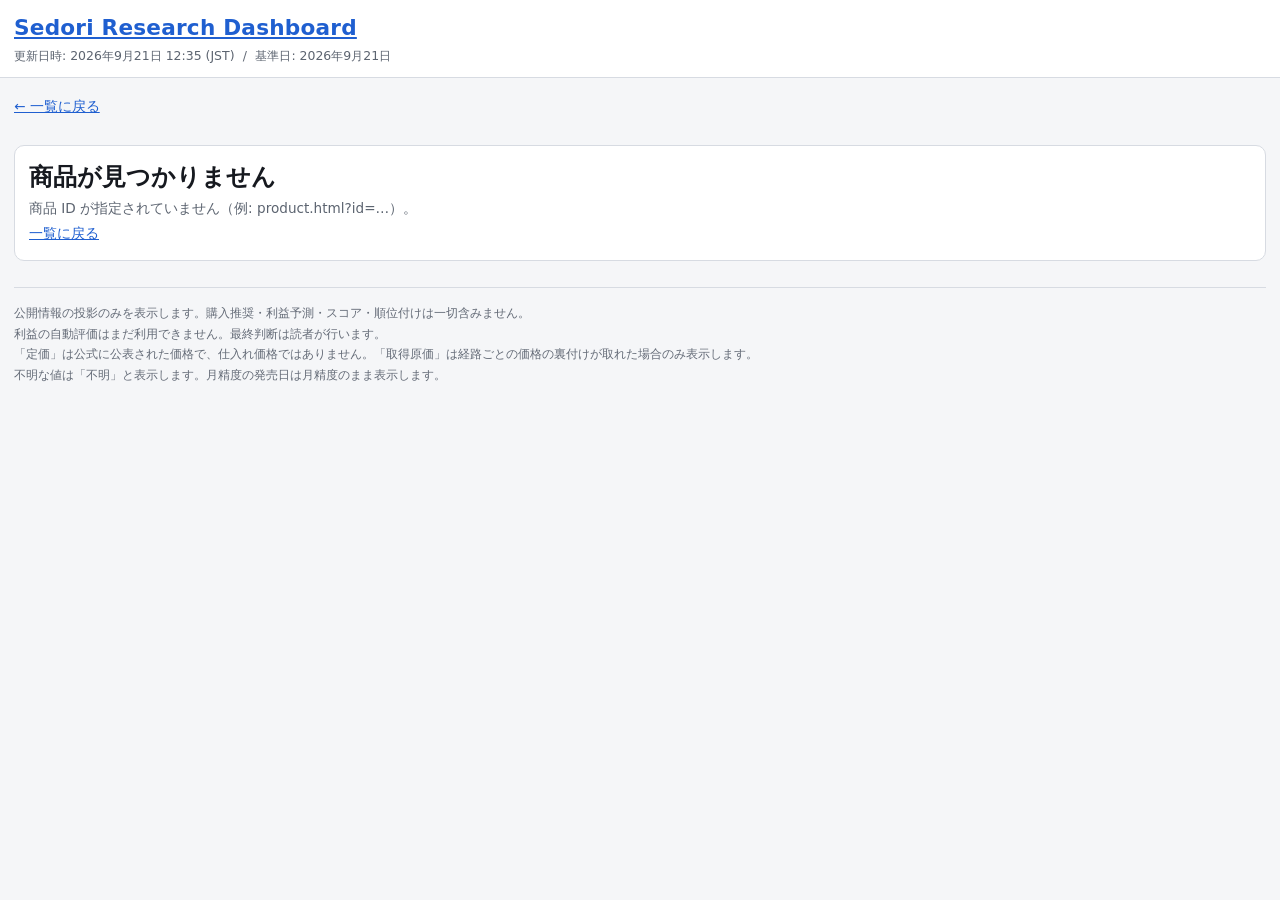
==== product.html @ 94730193 "dashboard: update published data (2026-09-21 12:37 JST)" ====
<!DOCTYPE html>
<html lang="ja">
<head>
<meta charset="utf-8">
<meta name="viewport" content="width=device-width, initial-scale=1">
<meta name="color-scheme" content="light dark">
<meta name="referrer" content="no-referrer">
<meta http-equiv="Content-Security-Policy" content="default-src 'none'; script-src 'self'; style-src 'self'; connect-src 'self'; img-src 'self'; base-uri 'none'; form-action 'none'">
<meta name="description" content="商品の受付状況・締切・発売日・確認状況・出典の詳細。購入推奨・利益予測は含みません。">
<title>商品詳細 | Sedori Research Dashboard</title>
<link rel="stylesheet" href="assets/style.css">
</head>
<body data-page="product">

<header class="site-header">
  <div class="wrap">
    <h1 class="site-title"><a href="index.html">Sedori Research Dashboard</a></h1>
    <p class="site-sub">
      <span>更新日時: <span id="generated-at">読み込み中…</span></span>
      <span class="sep" aria-hidden="true">/</span>
      <span>基準日: <span id="as-of">—</span></span>
    </p>
  </div>
</header>

<main class="wrap" id="main">
  <p><a class="back-link" href="index.html">← 一覧に戻る</a></p>

  <div class="panel panel--error" id="error-panel" hidden>
    <h2>データを読み込めませんでした</h2>
    <p id="error-detail"></p>
    <p><code>data/products.json</code> が生成されているか、ページが HTTP 経由で配信されているかを確認してください。</p>
  </div>

  <p class="loading" id="loading">データを読み込み中…</p>

  <div class="panel" id="notfound-panel" hidden>
    <h2>商品が見つかりません</h2>
    <p id="notfound-detail">指定された商品 ID はこのデータセットに存在しません。</p>
    <p><a href="index.html">一覧に戻る</a></p>
  </div>

  <article class="detail" id="detail" hidden></article>

  <footer class="site-footer">
    <p>公開情報の投影のみを表示します。購入推奨・利益予測・スコア・順位付けは一切含みません。</p>
    <p>利益の自動評価はまだ利用できません。最終判断は読者が行います。</p>
    <p>「定価」は公式に公表された価格で、仕入れ価格ではありません。「取得原価」は経路ごとの価格の裏付けが取れた場合のみ表示します。</p>
    <p>不明な値は「不明」と表示します。月精度の発売日は月精度のまま表示します。</p>
  </footer>
</main>

<script src="assets/app.js"></script>
</body>
</html>
---- assets/style.css ----
/* =========================================================================
   Sedori Research Dashboard — style.css
   Mobile-first. No external fonts, no CDN, no images.

   Two independent axes must never read as the same thing:
     * STATE   (受付中 / 締切間近 / 終了 …)  -> FILLED badges, semantic colour.
     * 確認状況 (確認済み / 一部確認 / 未検証) -> OUTLINE badges, no fill.
   Flags (新着 / 再販 / 注目候補) use their own hues and are never the state hue.

   Sections:
     1. Palette tokens / reset
     2. Layout shell + header + KPI
     3. Badges + chips + evidence ladder
     4. Toolbar (filters / sort / search)
     5. Product card (mobile card -> desktop dense row)
     6. Mark control
     7. Detail page
     8. States (empty / error / loading)
     9. Media queries + a11y prefs
   ========================================================================= */

/* ---------- 1. Palette tokens ---------- */
:root {
  --bg: #f5f6f8;
  --bg-elev: #ffffff;
  --bg-sunken: #eceef2;
  --fg: #16191f;
  --fg-muted: #5c6470;
  /* 4.97:1 on --bg, 5.37:1 on --bg-elev, 4.62:1 on --bg-sunken.
     This token carries the honesty text (「不明」/ disclaimers / notes), so it
     must clear 4.5:1 everywhere it is used — it used to be 3.1:1. */
  --fg-faint: #646b77;
  --border: #d7dbe2;
  --border-strong: #b9bfca;
  --focus: #1f5fd0;

  --open: #0d7a4a;
  --open-bg: #e3f5ec;
  --closing: #b14700;
  --closing-bg: #fdeede;
  --urgent: #b3261e;
  --urgent-bg: #fdeceb;
  --pending: #1b5db3;
  --pending-bg: #e8f0fc;
  --closed: #5c6470;
  --closed-bg: #e7e9ee;
  --neutral: #6b7280;

  /* 新着 flag — deliberately NOT the --pending blue it used to copy. */
  --flag: #6b3fa0;
  --flag-bg: #f1eaf9;
  /* 再販 flag */
  --restock: #0b6b7a;
  --restock-bg: #e2f4f7;

  --unverified: #8a5a00;
  --unverified-bg: #fdf6e3;
  --unverified-line: #c79212;

  --ladder-on: #5c6470;
  --ladder-off: #d7dbe2;

  --radius: 10px;
  --radius-sm: 6px;
  --shadow: 0 1px 2px rgba(16, 20, 28, .07), 0 1px 8px rgba(16, 20, 28, .05);
  --maxw: 1360px;
  --gap: 12px;
  --tap: 44px;        /* form controls */
  --tap-min: 40px;    /* dense in-card buttons */
}

@media (prefers-color-scheme: dark) {
  :root {
    --bg: #14161a;
    --bg-elev: #1d2027;
    --bg-sunken: #0f1114;
    --fg: #e9ecf1;
    --fg-muted: #a5adba;
    /* 5.5:1 on --bg, 4.95:1 on --bg-elev. */
    --fg-faint: #858ea0;
    --border: #333844;
    --border-strong: #4b5260;
    --focus: #7fb0ff;

    --open: #56d39a;
    --open-bg: #123527;
    --closing: #ffb26b;
    --closing-bg: #3a2512;
    --urgent: #ff8c82;
    --urgent-bg: #3d1a17;
    --pending: #8ab8ff;
    --pending-bg: #142642;
    --closed: #a5adba;
    --closed-bg: #262a33;

    --flag: #c9a8f0;
    --flag-bg: #2a1f3d;
    --restock: #6fd3e2;
    --restock-bg: #10323a;

    --unverified: #ecc25c;
    --unverified-bg: #2d2513;
    --unverified-line: #b6903a;

    --ladder-on: #a5adba;
    --ladder-off: #3a4049;

    --shadow: 0 1px 2px rgba(0, 0, 0, .5);
  }
}

*, *::before, *::after { box-sizing: border-box; }

html { -webkit-text-size-adjust: 100%; }

body {
  margin: 0;
  padding: 0 0 48px;
  background: var(--bg);
  color: var(--fg);
  font-family: system-ui, -apple-system, "Hiragino Kaku Gothic ProN",
    "Hiragino Sans", "Noto Sans JP", "Yu Gothic", Meiryo, sans-serif;
  font-size: 15px;
  line-height: 1.55;
  overflow-wrap: anywhere;
  word-break: normal;
}

h1, h2, h3 { line-height: 1.3; margin: 0; font-weight: 700; }

a { color: var(--focus); }

:focus-visible {
  outline: 3px solid var(--focus);
  outline-offset: 2px;
  border-radius: var(--radius-sm);
}

.visually-hidden {
  position: absolute;
  width: 1px; height: 1px;
  margin: -1px; padding: 0;
  overflow: hidden;
  clip: rect(0 0 0 0);
  white-space: nowrap;
  border: 0;
}

/* ---------- 2. Layout shell ---------- */
.wrap {
  width: 100%;
  max-width: var(--maxw);
  margin: 0 auto;
  padding: 0 10px;
}

.site-header {
  background: var(--bg-elev);
  border-bottom: 1px solid var(--border);
  padding: 14px 0 12px;
  margin-bottom: 14px;
}

.site-title { font-size: 1.15rem; letter-spacing: .01em; }

.site-sub {
  margin: 4px 0 0;
  color: var(--fg-muted);
  font-size: .78rem;
}

.site-sub .sep { padding: 0 .35em; color: var(--fg-faint); }

.kpi-row {
  display: grid;
  grid-template-columns: repeat(2, minmax(0, 1fr));
  gap: 8px;
  margin: 12px 0 0;
  padding: 0;
  list-style: none;
}

.kpi {
  display: flex;
  flex-direction: column;
  align-items: flex-start;
  gap: 2px;
  width: 100%;
  min-width: 0;
  min-height: var(--tap);
  padding: 8px 10px;
  background: var(--bg-sunken);
  border: 1px solid var(--border);
  border-radius: var(--radius);
  color: inherit;
  font: inherit;
  text-align: left;
  cursor: pointer;
}

.kpi:hover { border-color: var(--border-strong); }

.kpi[aria-pressed="true"] {
  border-color: var(--focus);
  box-shadow: inset 0 0 0 1px var(--focus);
}

.kpi-num {
  font-size: 1.4rem;
  font-weight: 700;
  font-variant-numeric: tabular-nums;
  line-height: 1.1;
}

.kpi-label { font-size: .72rem; color: var(--fg-muted); }

.kpi--open .kpi-num { color: var(--open); }
.kpi--closing .kpi-num { color: var(--urgent); }
.kpi--new .kpi-num { color: var(--flag); }

.kpi-note {
  margin: 8px 0 0;
  font-size: .72rem;
  line-height: 1.5;
  color: var(--fg-faint);
}

/* Sections */
.sec { margin: 0 0 22px; }
.sec[hidden] { display: none; }

.sec-head {
  display: flex;
  align-items: baseline;
  flex-wrap: wrap;
  gap: 6px 8px;
  margin: 0 0 8px;
  padding: 0 2px;
}

.sec-title { font-size: 1rem; }

/* Colour-emoji fallback so the section icons never drop to a CJK glyph box.
   These are OS fonts, not a web font — nothing is downloaded. */
.sec-emoji {
  font-family: "Segoe UI Emoji", "Apple Color Emoji", "Noto Color Emoji",
    "Segoe UI Symbol", sans-serif;
  margin-right: .35em;
  font-weight: 400;
}

.sec-count {
  font-size: .75rem;
  color: var(--fg-muted);
  font-variant-numeric: tabular-nums;
}

.sec-note {
  margin: 0 2px 8px;
  font-size: .74rem;
  line-height: 1.55;
  color: var(--fg-muted);
}

.sec-note strong { color: var(--fg); }

/* An empty mandated section is visible and states WHY it is empty. */
.sec-empty {
  margin: 0;
  padding: 12px 13px;
  font-size: .8rem;
  color: var(--fg-muted);
  background: var(--bg-elev);
  border: 1px dashed var(--border-strong);
  border-radius: var(--radius);
}

.sec-empty[hidden] { display: none; }

.grid {
  display: grid;
  grid-template-columns: minmax(0, 1fr);
  gap: var(--gap);
  margin: 0;
  padding: 0;
  list-style: none;
}

.note-line {
  margin: 10px 2px 0;
  font-size: .72rem;
  color: var(--fg-faint);
}

.active-sec {
  display: flex;
  flex-wrap: wrap;
  align-items: center;
  gap: 6px 10px;
  margin: 0 0 10px;
  padding: 8px 10px;
  background: var(--flag-bg);
  border: 1px solid var(--flag);
  border-radius: var(--radius-sm);
  font-size: .8rem;
}

.active-sec[hidden] { display: none; }
.active-sec-label { color: var(--fg-muted); font-size: .74rem; }
.active-sec-name { font-weight: 700; color: var(--flag); }

/* ---------- 3. Badges / chips / ladder ---------- */
.badge {
  display: inline-block;
  padding: 1px 7px;
  border-radius: 999px;
  border: 1px solid transparent;
  font-size: .72rem;
  font-weight: 700;
  white-space: nowrap;
  line-height: 1.5;
}

/* STATE — filled. */
.badge--open     { background: var(--open-bg);     color: var(--open);     border-color: var(--open); }
.badge--closing  { background: var(--closing-bg);  color: var(--closing);  border-color: var(--closing); }
.badge--urgent   { background: var(--urgent-bg);   color: var(--urgent);   border-color: var(--urgent); }
.badge--closed   { background: var(--closed-bg);   color: var(--closed);   border-color: var(--border-strong); }
.badge--pending  { background: var(--pending-bg);  color: var(--pending);  border-color: var(--pending); }
.badge--unknown  { background: transparent;        color: var(--fg-muted); border-color: var(--border-strong); border-style: dashed; }

/* 確認状況 — OUTLINE, never filled, so it cannot be read as a state colour.
   The leading mark is a second, non-colour cue. */
.badge--ev-verified,
.badge--ev-partial,
.badge--ev-none {
  background: transparent;
  border-width: 2px;
  border-radius: var(--radius-sm);
  font-weight: 700;
}

.badge--ev-verified { color: var(--open);       border-color: var(--open); }
.badge--ev-partial  { color: var(--closing);    border-color: var(--closing); }
.badge--ev-none     { color: var(--unverified); border-color: var(--unverified-line); border-style: dashed; }

.badge--ev-verified::before { content: "✓ "; }
.badge--ev-partial::before  { content: "◐ "; }
.badge--ev-none::before     { content: "? "; }

/* FLAGS — their own hues. */
.badge--flag {
  background: var(--flag-bg);
  color: var(--flag);
  border-color: var(--flag);
}

.badge--restock {
  background: var(--restock-bg);
  color: var(--restock);
  border-color: var(--restock);
}

/* 注目候補 — outline + ★, so it is neither a state nor an evidence badge.
   It is not a score and not a recommendation. */
.badge--attention {
  background: transparent;
  color: var(--flag);
  border: 2px solid var(--flag);
  border-radius: var(--radius-sm);
}

.badge--attention::before { content: "★ "; }

/* opportunity_signals — compact chips. Flat, uniform, never ranked or scored. */
.chips { display: flex; flex-wrap: wrap; gap: 4px; min-width: 0; }

.chip {
  display: inline-block;
  max-width: 100%;
  padding: 1px 6px;
  background: var(--bg-sunken);
  border: 1px solid var(--border-strong);
  border-radius: var(--radius-sm);
  color: var(--fg-muted);
  font-size: .7rem;
  line-height: 1.55;
  white-space: nowrap;
  overflow: hidden;
  text-overflow: ellipsis;
}

.chip--unknown { border-style: dashed; color: var(--fg-faint); background: transparent; }
.chip--more { border-style: dotted; color: var(--fg-faint); }

/* profit_evidence_status — a 5-step progress read-out. Deliberately monochrome:
   step 1 (未着手) means "not started", not "bad", so no step is ever red. */
.ladder-wrap { display: flex; align-items: center; gap: 6px; flex-wrap: wrap; min-width: 0; }

.ladder { display: inline-flex; gap: 3px; align-items: center; flex: 0 0 auto; }

.ladder-step {
  display: block;
  width: 12px;
  height: 6px;
  border-radius: 2px;
  background: var(--ladder-off);
}

.ladder-step.is-reached { background: var(--ladder-on); }

.ladder-label { font-size: .7rem; color: var(--fg-muted); }

/* ---------- 4. Toolbar ---------- */
.toolbar {
  background: var(--bg-elev);
  border: 1px solid var(--border);
  border-radius: var(--radius);
  padding: 10px;
  margin: 0 0 12px;
}

.tb-search { display: block; margin: 0 0 8px; }

.tb-grid {
  display: grid;
  grid-template-columns: minmax(0, 1fr);
  gap: 8px;
}

.field { display: flex; flex-direction: column; gap: 3px; min-width: 0; }

.field > .field-label {
  font-size: .7rem;
  font-weight: 700;
  color: var(--fg-muted);
}

input[type="search"], input[type="text"], select {
  width: 100%;
  min-width: 0;
  min-height: var(--tap);
  padding: 8px 9px;
  background: var(--bg);
  color: var(--fg);
  border: 1px solid var(--border-strong);
  border-radius: var(--radius-sm);
  font: inherit;
  font-size: .86rem;
}

select { cursor: pointer; }

.tb-toggles {
  display: flex;
  flex-wrap: wrap;
  gap: 6px 14px;
  margin: 10px 0 0;
  padding: 10px 0 0;
  border-top: 1px solid var(--border);
}

.chk {
  display: inline-flex;
  align-items: center;
  gap: 6px;
  min-height: var(--tap);
  font-size: .82rem;
  cursor: pointer;
}

.chk input { width: 1.25em; height: 1.25em; accent-color: var(--focus); cursor: pointer; }

.tb-foot {
  display: flex;
  flex-wrap: wrap;
  align-items: center;
  justify-content: space-between;
  gap: 8px;
  margin: 10px 0 0;
}

.result-count {
  font-size: .85rem;
  font-weight: 700;
  font-variant-numeric: tabular-nums;
}

.btn {
  min-height: var(--tap);
  padding: 7px 12px;
  background: var(--bg-sunken);
  color: var(--fg);
  border: 1px solid var(--border-strong);
  border-radius: var(--radius-sm);
  font: inherit;
  font-size: .82rem;
  cursor: pointer;
}

.btn:hover { border-color: var(--focus); }

.btn--more { min-height: var(--tap-min); padding: 4px 10px; font-size: .75rem; }
.btn--tiny { min-height: var(--tap-min); padding: 4px 10px; font-size: .74rem; }

/* ---------- 5. Product card ---------- */
.card {
  position: relative;
  display: flex;
  flex-direction: column;
  background: var(--bg-elev);
  border: 1px solid var(--border);
  border-radius: var(--radius);
  box-shadow: var(--shadow);
  overflow: hidden;
}

/* Unverified discovery candidate: dashed frame + tint. Correctness signal. */
.card.is-unverified {
  border: 2px dashed var(--unverified-line);
  background: var(--unverified-bg);
  box-shadow: none;
}

.card-main {
  display: grid;
  grid-template-columns: minmax(0, 1fr);
  gap: 3px;
  padding: 10px 11px;
  color: inherit;
  text-decoration: none;
  min-width: 0;
}

.card-main:hover .c-name > span:first-child { text-decoration: underline; }

.c-name {
  font-size: .97rem;
  font-weight: 700;
  line-height: 1.35;
  margin-bottom: 1px;
  min-width: 0;
}

/* status_note_ja — the caveat that makes 「不明」 comprehensible. */
.c-note {
  display: block;
  margin-top: 2px;
  font-size: .72rem;
  font-weight: 400;
  line-height: 1.45;
  color: var(--fg-muted);
}

.c-status { margin-bottom: 2px; display: flex; flex-wrap: wrap; gap: 4px; }

.cell {
  display: flex;
  gap: .5em;
  font-size: .8rem;
  min-width: 0;
}

.lbl {
  flex: 0 0 4.6em;
  color: var(--fg-muted);
  font-size: .74rem;
  padding-top: .1em;
}

.val { min-width: 0; }

.val.is-unknown { color: var(--fg-faint); font-style: italic; }

.c-deadline .val { font-weight: 700; }
.c-deadline.is-urgent .val { color: var(--urgent); }
.c-deadline.is-soon .val { color: var(--closing); }

.c-list-price .val { font-weight: 700; font-variant-numeric: tabular-nums; }
.c-acq .val { font-variant-numeric: tabular-nums; }

.c-ev { margin-top: 3px; }
.c-signals:empty { display: none; }
.c-profit { margin-top: 2px; }

.c-attn { display: flex; gap: .5em; font-size: .74rem; min-width: 0; }
.c-attn-lbl { flex: 0 0 auto; color: var(--fg-muted); }
.c-attn-val { color: var(--flag); min-width: 0; }

.mono-num { font-variant-numeric: tabular-nums; }

.deadline-rel {
  font-weight: 400;
  font-size: .74rem;
  color: var(--fg-muted);
  padding-left: .4em;
}

/* An unconfirmed acceptance state never borrows the urgency styling. */
.deadline-rel.is-unconfirmed { color: var(--fg-faint); font-style: italic; }

/* ---------- 6. Mark control ---------- */
.card-marks {
  display: flex;
  gap: 0;
  border-top: 1px solid var(--border);
  background: var(--bg-sunken);
}

.card.is-unverified .card-marks { border-top: 1px dashed var(--unverified-line); background: transparent; }

.mark-btn {
  flex: 1 1 0;
  min-width: 0;
  min-height: var(--tap-min);      /* >= 40px tap target everywhere */
  padding: 8px 2px;
  background: transparent;
  color: var(--fg-muted);
  border: 0;
  border-left: 1px solid var(--border);
  font: inherit;
  font-size: .72rem;
  cursor: pointer;
}

.mark-btn:first-child { border-left: 0; }
.mark-btn:hover { color: var(--fg); background: var(--bg); }

.mark-btn[aria-pressed="true"] {
  font-weight: 700;
  color: var(--bg-elev);
  background: var(--fg-muted);
}

.mark-btn[aria-pressed="true"][data-mark="CANDIDATE"] { background: var(--open);   color: #fff; }
.mark-btn[aria-pressed="true"][data-mark="WATCH"]     { background: var(--pending); color: #fff; }
.mark-btn[aria-pressed="true"][data-mark="SKIP"]      { background: var(--closed);  color: #fff; }

/* 未判断 is the default for every row, so it stays quiet: bolder text only.
   A filled block here would read as a decision the user never made. */
.mark-btn[aria-pressed="true"][data-mark="UNDECIDED"] {
  background: transparent;
  color: var(--fg);
}

/* ---------- 7. Detail page ---------- */
.detail { margin: 0 0 20px; }

.back-link {
  display: inline-block;
  margin: 0 0 12px;
  font-size: .85rem;
}

.detail-card {
  background: var(--bg-elev);
  border: 1px solid var(--border);
  border-radius: var(--radius);
  box-shadow: var(--shadow);
  padding: 14px 13px;
}

.detail-card.is-unverified {
  border: 2px dashed var(--unverified-line);
  background: var(--unverified-bg);
  box-shadow: none;
}

.detail-title { font-size: 1.1rem; margin: 0 0 8px; }

.detail-badges { display: flex; flex-wrap: wrap; gap: 6px; margin: 0 0 12px; }

/* 定価 and 取得原価 side by side: they are different quantities and are shown
   as two separate, separately-labelled figures. */
.price-pair {
  display: grid;
  grid-template-columns: repeat(2, minmax(0, 1fr));
  gap: 8px;
  margin: 0 0 6px;
}

.price-item {
  display: flex;
  flex-direction: column;
  gap: 1px;
  min-width: 0;
  padding: 8px 10px;
  background: var(--bg-sunken);
  border: 1px solid var(--border);
  border-radius: var(--radius-sm);
}

.price-lbl { font-size: .72rem; color: var(--fg-muted); font-weight: 700; }

.price-val {
  font-size: 1.2rem;
  font-weight: 700;
  font-variant-numeric: tabular-nums;
  line-height: 1.2;
}

.price-val.is-unknown { font-size: .95rem; color: var(--fg-faint); font-style: italic; }

.price-note { margin: 0 0 12px; font-size: .72rem; line-height: 1.55; color: var(--fg-faint); }

.warn-box {
  margin: 0 0 12px;
  padding: 9px 11px;
  border-left: 4px solid var(--unverified-line);
  background: var(--unverified-bg);
  color: var(--unverified);
  border-radius: var(--radius-sm);
  font-size: .8rem;
  font-weight: 700;
}

.warn-inline {
  display: block;
  margin: 0 0 8px;
  padding: 8px 10px;
  border-left: 3px solid var(--unverified-line);
  background: var(--unverified-bg);
  color: var(--unverified);
  border-radius: var(--radius-sm);
  font-size: .78rem;
  font-weight: 700;
  line-height: 1.5;
}

.plain-note { display: block; font-size: .78rem; line-height: 1.55; color: var(--fg-muted); }

.note-box {
  margin: 0 0 12px;
  padding: 8px 10px;
  background: var(--bg-sunken);
  border-left: 3px solid var(--border-strong);
  border-radius: var(--radius-sm);
  font-size: .82rem;
  color: var(--fg-muted);
}

.dl-group { margin: 16px 0 0; }

.dl-group > h2 {
  font-size: .82rem;
  color: var(--fg-muted);
  text-transform: none;
  padding: 0 0 5px;
  border-bottom: 1px solid var(--border);
  margin: 0 0 6px;
}

.kv { margin: 0; }

.kv > div {
  display: grid;
  grid-template-columns: minmax(0, 1fr);
  gap: 0 10px;
  padding: 5px 0;
  border-bottom: 1px solid var(--border);
}

.kv dt { font-size: .74rem; color: var(--fg-muted); }
.kv dd { margin: 0; font-size: .88rem; min-width: 0; }
.kv dd.is-unknown { color: var(--fg-faint); font-style: italic; }

.kv--tight > div { padding: 3px 0; border-bottom: 0; }
.kv--tight dt { font-size: .7rem; }
.kv--tight dd { font-size: .8rem; }

.ext-link { display: inline-flex; flex-wrap: wrap; gap: .3em; align-items: baseline; }
.ext-host { font-size: .72rem; color: var(--fg-muted); }

.src-list { margin: 0; padding-left: 1.1em; font-size: .85rem; }
.src-list li { margin: 3px 0; }

.src-kind {
  margin-left: .4em;
  padding: 0 5px;
  border: 1px solid var(--border-strong);
  border-radius: var(--radius-sm);
  font-size: .68rem;
  color: var(--fg-muted);
}

/* 供給制約: each signal with the source fact it came from. */
.sig-list { margin: 0; padding-left: 1.1em; font-size: .85rem; }
.sig-list li { margin: 4px 0; }
.sig-name { font-weight: 700; }
.sig-name.is-unknown { font-weight: 400; color: var(--fg-faint); font-style: italic; }

.sig-basis {
  display: block;
  font-size: .74rem;
  line-height: 1.5;
  color: var(--fg-muted);
}

/* A DIFFERENT product's past observed resale prices. */
.cmp-box { margin: 0; }

.cmp-item {
  margin: 0 0 8px;
  padding: 8px 10px;
  background: var(--bg-sunken);
  border: 1px solid var(--border);
  border-radius: var(--radius-sm);
}

.cmp-name { font-size: .82rem; font-weight: 700; margin: 0 0 3px; }

/* route_evidence — shadow model. */
.route-box { margin: 0; }

.route-item {
  margin: 0 0 8px;
  padding: 8px 10px;
  background: var(--bg-sunken);
  border: 1px solid var(--border);
  border-radius: var(--radius-sm);
}

.route-owner {
  font-size: .76rem; font-weight: 700; color: var(--fg);
  background: var(--bg-sunken); border-left: 3px solid var(--restock);
  padding: 4px 8px; margin: 0 0 4px; border-radius: 0 4px 4px 0;
}
.route-head { font-size: .82rem; font-weight: 700; margin: 0 0 3px; }

.detail-marks {
  display: flex;
  flex-wrap: wrap;
  gap: 6px;
  margin: 8px 0 0;
}

.detail-marks .mark-btn {
  flex: 1 1 4.2rem;   /* four buttons stay on one row down to 320px */
  border: 1px solid var(--border-strong);
  border-radius: var(--radius-sm);
  min-height: var(--tap);
  padding: 8px 6px;
  font-size: .8rem;
}

/* ---------- 8. States ---------- */
.panel {
  padding: 16px 14px;
  background: var(--bg-elev);
  border: 1px solid var(--border);
  border-radius: var(--radius);
  margin: 0 0 16px;
}

.panel--error { border-left: 4px solid var(--urgent); }
.panel--error h2 { font-size: .95rem; color: var(--urgent); margin-bottom: 6px; }
.panel p { margin: 4px 0 0; font-size: .85rem; color: var(--fg-muted); }

.panel code {
  font-family: ui-monospace, SFMono-Regular, Menlo, Consolas, monospace;
  font-size: .8em;
  background: var(--bg-sunken);
  padding: 1px 4px;
  border-radius: 4px;
}

.empty {
  padding: 22px 14px;
  text-align: center;
  color: var(--fg-muted);
  background: var(--bg-elev);
  border: 1px dashed var(--border-strong);
  border-radius: var(--radius);
  font-size: .88rem;
}

.loading { padding: 22px 14px; text-align: center; color: var(--fg-muted); font-size: .9rem; }

.site-footer {
  margin: 26px 0 0;
  padding: 14px 0 0;
  border-top: 1px solid var(--border);
  font-size: .72rem;
  color: var(--fg-faint);
}

.site-footer p { margin: 3px 0; }

/* Dense-view column header: desktop only, and never when the list is empty. */
.list-head { display: none; }
.list-head[hidden] { display: none !important; }

/* ---------- 9. Media queries ---------- */
@media (min-width: 480px) {
  .wrap { padding: 0 14px; }
  .kpi-row { grid-template-columns: repeat(4, minmax(0, 1fr)); }
  .kpi-num { font-size: 1.6rem; }
  .tb-grid { grid-template-columns: repeat(2, minmax(0, 1fr)); }
  .kv > div { grid-template-columns: 9.5rem minmax(0, 1fr); align-items: baseline; }
  .kv--tight > div { grid-template-columns: 7.5rem minmax(0, 1fr); }
}

@media (min-width: 700px) {
  body { font-size: 16px; }
  .site-title { font-size: 1.35rem; }
  .grid { grid-template-columns: repeat(auto-fill, minmax(19rem, 1fr)); }
  .tb-grid { grid-template-columns: repeat(3, minmax(0, 1fr)); }
  .tb-search { max-width: 34rem; }
}

@media (min-width: 900px) {
  .tb-grid { grid-template-columns: repeat(4, minmax(0, 1fr)); }
  .detail-wrap { display: grid; grid-template-columns: minmax(0, 1fr) minmax(0, 1fr); gap: 0 26px; }
  .detail-wrap > .dl-span { grid-column: 1 / -1; }
  .price-pair { max-width: 34rem; }
}

@media (min-width: 1100px) {
  .grid { grid-template-columns: repeat(auto-fill, minmax(21rem, 1fr)); }

  /* Dense card/table hybrid for 全商品一覧 only. Same markup as the cards
     above; only the grid template changes. The highlight sections keep the full
     card layout, which is where the chips / evidence ladder / attention reasons
     stay readable. */
  .grid.grid--dense { grid-template-columns: minmax(0, 1fr); gap: 6px; }

  /* Grid (not flex) so .card-main gets a definite width and its own fr tracks
     resolve; as a flex item its fr columns collapsed to 0. */
  .grid.grid--dense .card { display: grid; grid-template-columns: minmax(0, 1fr) auto; align-items: stretch; }

  .grid.grid--dense .card-main,
  .list-head {
    display: grid;
    grid-template-columns:
      minmax(0, 2.1fr) 6.4rem minmax(0, 1.1fr) 5.2rem 5.2rem
      minmax(0, .9fr) minmax(0, .8fr) minmax(0, .9fr) minmax(0, 2fr) 6rem;
    /* 注目理由の列は 2fr。1fr では 104px に潰れてチップが全部「…」になり、
       tooltip でしか読めなかった（触ると読めない）。 */
    align-items: center;
    gap: 0 8px;
    min-width: 0;
  }

  .grid.grid--dense .card-main { padding: 8px 11px; }
  .grid.grid--dense .c-name { font-size: .9rem; margin: 0; }
  .grid.grid--dense .c-note { font-size: .68rem; margin-top: 1px; }
  .grid.grid--dense .c-status { margin: 0; }
  .grid.grid--dense .cell { display: block; font-size: .76rem; }
  .grid.grid--dense .lbl { display: none; }
  .grid.grid--dense .deadline-rel { display: block; padding: 0; }
  .grid.grid--dense .c-ev { margin: 0; }
  /* チップは切り詰めずに折り返す。読めない省略記号は情報ではない。 */
  .grid.grid--dense .chip { font-size: .66rem; max-width: none; }
  .grid.grid--dense .chips { flex-wrap: wrap; row-gap: 2px; }
  .grid.grid--dense .card-main { align-items: start; }

  /* The ladder and the attention-reason line have no column in the scan table;
     they are on the card view and the detail page. */
  .grid.grid--dense .c-profit,
  .grid.grid--dense .c-attn { display: none; }

  .grid.grid--dense .card-marks {
    border-top: 0;
    border-left: 1px solid var(--border);
    align-items: stretch;
  }

  .grid.grid--dense .card.is-unverified .card-marks { border-top: 0; border-left: 1px dashed var(--unverified-line); }
  .grid.grid--dense .mark-btn { flex: 0 0 3.4rem; padding: 4px 2px; font-size: .68rem; }

  /* The header row must clear the mark-button strip on the right of each card
     (4 buttons x 3.4rem + 1px divider) so the labels line up with the cells. */
  .list-head {
    padding: 4px 11px;
    padding-right: calc(13.6rem + 10px);
    margin: 0 0 4px;
    font-size: .7rem;
    font-weight: 700;
    color: var(--fg-muted);
  }
}

/* Reduced motion / high contrast */
@media (prefers-reduced-motion: no-preference) {
  .card { transition: border-color .12s ease, box-shadow .12s ease; }
  .kpi, .btn, .mark-btn { transition: background-color .12s ease, border-color .12s ease; }
}

@media (prefers-reduced-motion: reduce) {
  * { animation: none !important; transition: none !important; scroll-behavior: auto !important; }
}

@media (forced-colors: active) {
  .card, .badge, .kpi, .btn, .chip { border: 1px solid CanvasText; }
  .card.is-unverified { border: 2px dashed CanvasText; }
  .ladder-step { border: 1px solid CanvasText; }
  .ladder-step.is-reached { background: CanvasText; }
}

@media print {
  .toolbar, .card-marks, .kpi-row { display: none; }
  body { background: #fff; color: #000; }
}
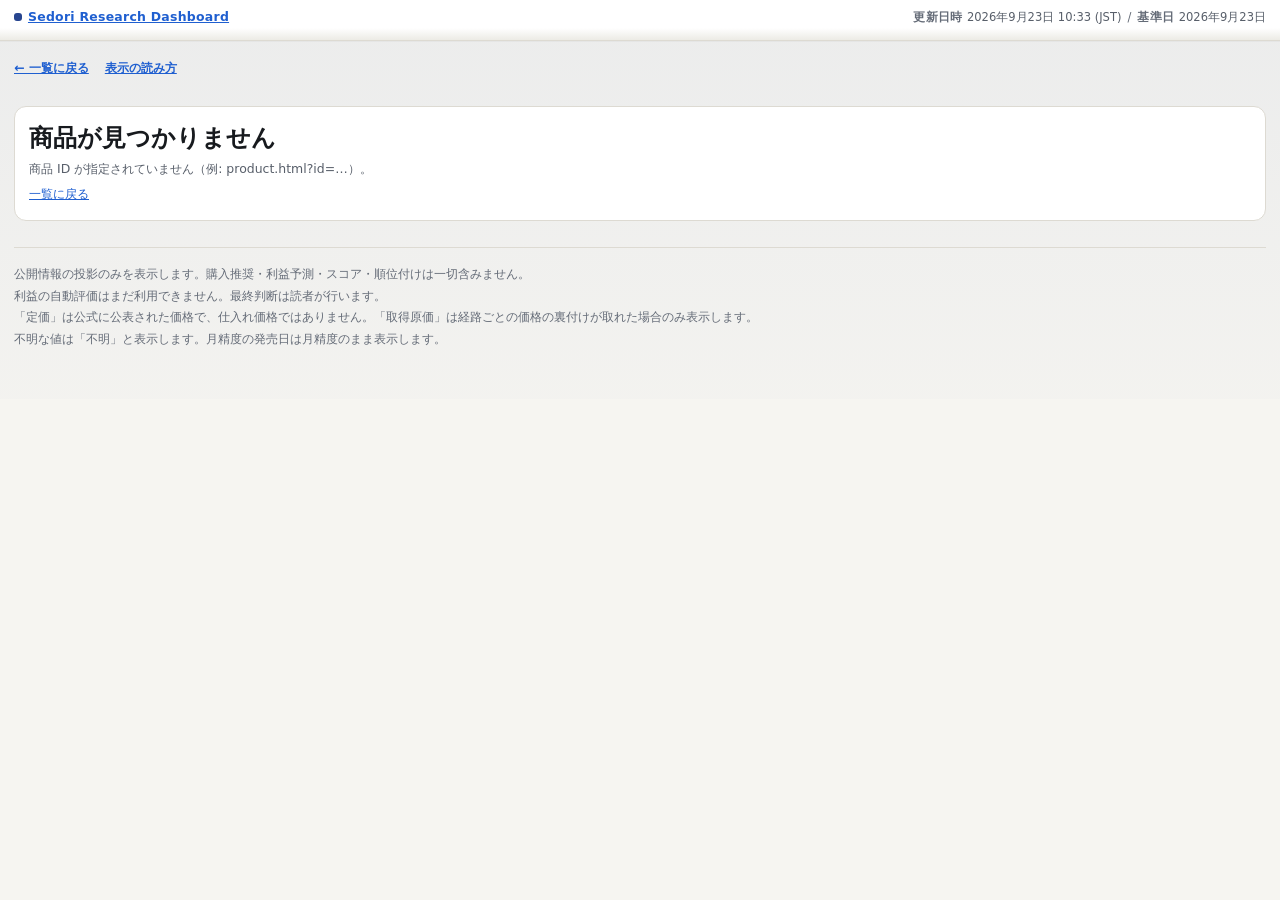
==== commit 71c137a4: "dashboard: friendlier reading layer (使い方 / 表示の読み方 / よくある質問) and matching closing-soon counters" ====
--- a/product.html
+++ b/product.html
@@ -14,17 +14,19 @@
 
 <header class="site-header">
   <div class="wrap">
-    <h1 class="site-title"><a href="index.html">Sedori Research Dashboard</a></h1>
-    <p class="site-sub">
-      <span>更新日時: <span id="generated-at">読み込み中…</span></span>
-      <span class="sep" aria-hidden="true">/</span>
-      <span>基準日: <span id="as-of">—</span></span>
-    </p>
+    <div class="site-bar">
+      <h1 class="site-title"><a href="index.html">Sedori Research Dashboard</a></h1>
+      <p class="site-sub">
+        <span class="site-meta"><span class="site-meta-lbl">更新日時</span><span id="generated-at">読み込み中…</span></span>
+        <span class="sep" aria-hidden="true">/</span>
+        <span class="site-meta"><span class="site-meta-lbl">基準日</span><span id="as-of">—</span></span>
+      </p>
+    </div>
   </div>
 </header>
 
 <main class="wrap" id="main">
-  <p><a class="back-link" href="index.html">← 一覧に戻る</a></p>
+  <p class="detail-nav"><a class="back-link" href="index.html">← 一覧に戻る</a><a class="back-link" href="index.html#legend">表示の読み方</a></p>
 
   <div class="panel panel--error" id="error-panel" hidden>
     <h2>データを読み込めませんでした</h2>
--- a/assets/style.css
+++ b/assets/style.css
@@ -1,18 +1,22 @@
 /* =========================================================================
    Sedori Research Dashboard — style.css
-   Mobile-first. No external fonts, no CDN, no images.
+   A screener, not a landing page. Mobile-first. No external fonts, no CDN,
+   no images, no decorative gradient.
 
    Two independent axes must never read as the same thing:
      * STATE   (受付中 / 締切間近 / 終了 …)  -> FILLED badges, semantic colour.
      * 確認状況 (確認済み / 一部確認 / 未検証) -> OUTLINE badges, no fill.
-   Flags (新着 / 再販 / 注目候補) use their own hues and are never the state hue.
+   Flags (新着 / 再販 / 注目候補) use a third language and are never the state hue.
+
+   Colour is never the only signal. Every state-coloured element also carries a
+   glyph, a border style, a weight or a size difference.
 
    Sections:
-     1. Palette tokens / reset
-     2. Layout shell + header + KPI
+     1. Palette + type scale tokens / reset
+     2. Layout shell + header + KPI + quick navigation
      3. Badges + chips + evidence ladder
-     4. Toolbar (filters / sort / search)
-     5. Product card (mobile card -> desktop dense row)
+     4. Toolbar (search / basic filters / 詳細 group)
+     5. Product card — 5 information levels, card mode and dense screener mode
      6. Mark control
      7. Detail page
      8. States (empty / error / loading)
@@ -21,17 +25,29 @@
 
 /* ---------- 1. Palette tokens ---------- */
 :root {
-  --bg: #f5f6f8;
+  /* Paper, not screen grey: a warm off-white reads as a page and keeps the
+     coloured state badges as the only saturated thing on it. */
+  --bg: #f6f5f1;
   --bg-elev: #ffffff;
-  --bg-sunken: #eceef2;
-  --fg: #16191f;
-  --fg-muted: #5c6470;
+  --bg-sunken: #ecebe5;
+  --fg: #171a1e;
+  --fg-muted: #585f6a;
+
+  /* The single accent. It means "act here" — the primary hero button, a hovered
+     card edge, a section rule. It is never a state and never a judgement. */
+  --accent: #27458f;
+  --accent-ink: #1b3170;
+  --accent-bg: #e9eef9;
+  --accent-line: #c2cfeb;
+  /* A very light wash behind the top of the page, so the header reads as one block. */
+  --wash: rgba(39, 69, 143, .05);
   /* 4.97:1 on --bg, 5.37:1 on --bg-elev, 4.62:1 on --bg-sunken.
      This token carries the honesty text (「不明」/ disclaimers / notes), so it
-     must clear 4.5:1 everywhere it is used — it used to be 3.1:1. */
+     must clear 4.5:1 everywhere it is used — it used to be 3.1:1.
+     No surface darker than --bg-sunken may carry it. */
   --fg-faint: #646b77;
-  --border: #d7dbe2;
-  --border-strong: #b9bfca;
+  --border: #dddad2;
+  --border-strong: #bcb8ae;
   --focus: #1f5fd0;
 
   --open: #0d7a4a;
@@ -60,23 +76,42 @@
   --ladder-on: #5c6470;
   --ladder-off: #d7dbe2;
 
-  --radius: 10px;
-  --radius-sm: 6px;
-  --shadow: 0 1px 2px rgba(16, 20, 28, .07), 0 1px 8px rgba(16, 20, 28, .05);
+  /* ---- type scale: exactly five steps, so nothing is "slightly different" ----
+     KPI (display number) / 見出し / 本文 / ラベル / 補助. Japanese first: the
+     body step never drops below 15px and the 補助 step is used sparingly. */
+  --fs-kpi: 2rem;
+  --fs-head: 1.05rem;
+  --fs-body: .93rem;
+  --fs-label: .78rem;
+  --fs-aux: .72rem;
+
+  --radius: 12px;
+  --radius-sm: 7px;
+  --radius-lg: 18px;
+  --shadow: 0 1px 2px rgba(16, 20, 28, .05), 0 2px 10px rgba(16, 20, 28, .045);
+  /* Used on hover / on the blocks that invite a click. Depth, not decoration. */
+  --shadow-lift: 0 2px 4px rgba(16, 20, 28, .07), 0 10px 26px rgba(16, 20, 28, .09);
   --maxw: 1360px;
   --gap: 12px;
-  --tap: 44px;        /* form controls */
+  --tap: 44px;        /* primary controls */
   --tap-min: 40px;    /* dense in-card buttons */
+  --marks-w: 12.4rem; /* dense mode: 4 mark buttons, used by the sticky header */
 }
 
 @media (prefers-color-scheme: dark) {
   :root {
-    --bg: #14161a;
-    --bg-elev: #1d2027;
-    --bg-sunken: #0f1114;
-    --fg: #e9ecf1;
-    --fg-muted: #a5adba;
-    /* 5.5:1 on --bg, 4.95:1 on --bg-elev. */
+    --bg: #15161a;
+    --bg-elev: #1e2026;
+    --bg-sunken: #101114;
+    --fg: #eceef2;
+    --fg-muted: #a7aeba;
+
+    --accent: #9cbaff;
+    --accent-ink: #cfdcff;
+    --accent-bg: #1a2338;
+    --accent-line: #2f3d5c;
+    --wash: rgba(156, 186, 255, .06);
+    /* 5.5:1 on --bg, 4.95:1 on --bg-elev, 5.9:1 on --bg-sunken. */
     --fg-faint: #858ea0;
     --border: #333844;
     --border-strong: #4b5260;
@@ -106,6 +141,7 @@
     --ladder-off: #3a4049;
 
     --shadow: 0 1px 2px rgba(0, 0, 0, .5);
+    --shadow-lift: 0 2px 6px rgba(0, 0, 0, .55), 0 12px 28px rgba(0, 0, 0, .45);
   }
 }
 
@@ -121,7 +157,9 @@
   font-family: system-ui, -apple-system, "Hiragino Kaku Gothic ProN",
     "Hiragino Sans", "Noto Sans JP", "Yu Gothic", Meiryo, sans-serif;
   font-size: 15px;
-  line-height: 1.55;
+  /* Japanese body copy at 1.55 reads tight; 1.7 is what makes a note line
+     scannable rather than a wall. Dense screener rows override it locally. */
+  line-height: 1.7;
   overflow-wrap: anywhere;
   word-break: normal;
 }
@@ -151,113 +189,330 @@
   width: 100%;
   max-width: var(--maxw);
   margin: 0 auto;
-  padding: 0 10px;
+  padding: 0 12px;
 }
 
 .site-header {
   background: var(--bg-elev);
-  border-bottom: 1px solid var(--border);
-  padding: 14px 0 12px;
-  margin-bottom: 14px;
-}
-
-.site-title { font-size: 1.15rem; letter-spacing: .01em; }
-
+  border-bottom: 1px solid var(--border-strong);
+  padding: 12px 0 10px;
+  margin-bottom: 16px;
+}
+
+.site-bar {
+  display: flex;
+  flex-wrap: wrap;
+  align-items: baseline;
+  justify-content: space-between;
+  gap: 2px 14px;
+}
+
+.site-title { font-size: var(--fs-head); letter-spacing: .01em; }
+
+/* 更新日時 / 基準日 stay in the first view: they are what makes every other
+   number on the page meaningful. */
 .site-sub {
-  margin: 4px 0 0;
-  color: var(--fg-muted);
-  font-size: .78rem;
+  margin: 0;
+  display: flex;
+  flex-wrap: wrap;
+  align-items: baseline;
+  gap: 0 2px;
+  color: var(--fg-muted);
+  font-size: var(--fs-aux);
+  font-variant-numeric: tabular-nums;
+}
+
+.site-meta { display: inline-flex; gap: .4em; align-items: baseline; }
+
+.site-meta-lbl {
+  font-weight: 700;
+  color: var(--fg-faint);
+  letter-spacing: .02em;
 }
 
 .site-sub .sep { padding: 0 .35em; color: var(--fg-faint); }
 
+/* ---- KPI cards ----
+   Emphasis order 締切間近 > 受付中 > 予約・抽選 > 新着, expressed three ways at once:
+   number size, the thickness of the top rule and a leading glyph. The count
+   always dominates its label. Each card is a navigation target, not a statistic. */
 .kpi-row {
   display: grid;
   grid-template-columns: repeat(2, minmax(0, 1fr));
   gap: 8px;
-  margin: 12px 0 0;
+  margin: 8px 0 0;
   padding: 0;
   list-style: none;
 }
 
-.kpi {
+.kpi-row > li { display: flex; min-width: 0; }
+
+.kpi-row .kpi,
+.kpi-box {
   display: flex;
   flex-direction: column;
   align-items: flex-start;
-  gap: 2px;
   width: 100%;
   min-width: 0;
-  min-height: var(--tap);
-  padding: 8px 10px;
-  background: var(--bg-sunken);
-  border: 1px solid var(--border);
+  min-height: 88px;
+  padding: 8px 11px 9px;
+  background: var(--bg-elev);
+  border: 1px solid var(--border-strong);
+  border-top: 4px solid var(--border-strong);
   border-radius: var(--radius);
   color: inherit;
   font: inherit;
   text-align: left;
-  cursor: pointer;
-}
-
-.kpi:hover { border-color: var(--border-strong); }
+}
+
+.kpi { cursor: pointer; }
+.kpi-row .kpi:hover { background: var(--bg-sunken); border-color: var(--focus); }
+
+/* Pointer affordance without colour: an arrow that says "this takes you there". */
+.kpi-row .kpi::after {
+  content: "一覧へ →";
+  margin-top: auto;
+  padding-top: 3px;
+  font-size: var(--fs-aux);
+  font-weight: 700;
+  color: var(--fg-muted);
+}
 
 .kpi[aria-pressed="true"] {
   border-color: var(--focus);
-  box-shadow: inset 0 0 0 1px var(--focus);
+  box-shadow: inset 0 0 0 2px var(--focus);
 }
 
 .kpi-num {
-  font-size: 1.4rem;
+  font-size: var(--fs-kpi);
+  font-weight: 800;
+  font-variant-numeric: tabular-nums;
+  line-height: 1.02;
+  letter-spacing: -.01em;
+}
+
+.kpi-label {
+  font-size: var(--fs-label);
+  font-weight: 800;
+  line-height: 1.35;
+  margin-top: 2px;
+}
+
+.kpi-cue {
+  display: flex;
+  align-items: baseline;
+  gap: .35em;
+  margin-top: 1px;
+  font-size: var(--fs-aux);
+  color: var(--fg-muted);
+}
+
+.kpi-glyph {
+  flex: 0 0 auto;
+  min-width: 1.1em;
+  text-align: center;
+  font-weight: 800;
+  border-radius: 3px;
+  background: var(--bg-sunken);
+  color: var(--fg-muted);
+}
+
+/* 1st — 締切間近 (URGENT) */
+.kpi--closing { border-top-width: 7px !important; border-top-color: var(--urgent) !important; }
+.kpi--closing .kpi-num { font-size: calc(var(--fs-kpi) * 1.15); color: var(--urgent); }
+.kpi--closing .kpi-glyph { background: var(--urgent-bg); color: var(--urgent); }
+
+/* 2nd — 受付中 (OPEN) */
+.kpi--open { border-top-width: 5px !important; border-top-color: var(--open) !important; }
+.kpi--open .kpi-num { color: var(--open); }
+.kpi--open .kpi-glyph { background: var(--open-bg); color: var(--open); }
+
+/* 3rd — 予約・抽選 (OPEN, split into two published counters — never summed) */
+.kpi--reserve { border-top-color: var(--open); padding: 6px 8px 9px; }
+.kpi--reserve .kpi-glyph { background: var(--open-bg); color: var(--open); }
+.kpi-split { display: flex; gap: 6px; width: 100%; }
+
+.kpi-split-item {
+  display: flex;
+  align-items: baseline;
+  gap: .3em;
+  flex: 1 1 0;
+  min-width: 0;
+  min-height: var(--tap);
+  padding: 2px 5px;
+  border: 1px solid var(--border);
+  border-radius: var(--radius-sm);
+  color: var(--open);
+  text-decoration: none;
+}
+
+.kpi-split-item:hover { border-color: var(--focus); background: var(--bg-sunken); }
+.kpi-split-item .kpi-num { font-size: calc(var(--fs-kpi) * .9); }
+.kpi-split-lbl { font-size: var(--fs-label); font-weight: 800; color: var(--fg); }
+
+/* 4th — 新着 (flag) */
+.kpi--new { border-top-width: 3px !important; border-top-color: var(--flag) !important; }
+.kpi--new .kpi-num { font-size: calc(var(--fs-kpi) * .86); color: var(--flag); }
+.kpi--new .kpi-glyph { background: var(--flag-bg); color: var(--flag); }
+
+/* 総数 — context, not a call to action: a quiet link-button in the TODAY heading. */
+.kpi--total {
+  display: inline-flex;
+  align-items: baseline;
+  gap: .2em;
+  min-height: var(--tap-min);
+  padding: 4px 11px;
+  background: var(--bg-elev);
+  border: 1px solid var(--border-strong);
+  border-radius: 999px;
+  color: var(--fg);
+  font: inherit;
+  font-size: var(--fs-label);
   font-weight: 700;
-  font-variant-numeric: tabular-nums;
-  line-height: 1.1;
-}
-
-.kpi-label { font-size: .72rem; color: var(--fg-muted); }
-
-.kpi--open .kpi-num { color: var(--open); }
-.kpi--closing .kpi-num { color: var(--urgent); }
-.kpi--new .kpi-num { color: var(--flag); }
+}
+
+.kpi--total:hover { border-color: var(--focus); color: var(--focus); }
+.kpi--total .kpi-num { font-size: var(--fs-body); font-weight: 800; }
+.kpi-total-lbl { color: var(--fg-muted); font-weight: 700; }
 
 .kpi-note {
-  margin: 8px 0 0;
-  font-size: .72rem;
+  margin: 6px 0 0;
+  font-size: var(--fs-aux);
   line-height: 1.5;
   color: var(--fg-faint);
 }
 
-/* Sections */
-.sec { margin: 0 0 22px; }
+/* ---- Quick navigation: wraps, never scrolls sideways ---- */
+.quicknav {
+  margin: 10px 0 0;
+  padding: 9px 0 0;
+  border-top: 1px solid var(--border);
+}
+
+.quicknav-list {
+  display: flex;
+  flex-wrap: wrap;
+  gap: 6px;
+  margin: 0;
+  padding: 0;
+  list-style: none;
+}
+
+.quicknav-list a {
+  display: inline-flex;
+  align-items: center;
+  min-height: var(--tap-min);
+  padding: 4px 12px;
+  background: var(--bg-sunken);
+  border: 1px solid var(--border-strong);
+  border-radius: 999px;
+  color: var(--fg);
+  font-size: var(--fs-label);
+  font-weight: 700;
+  text-decoration: none;
+}
+
+.quicknav-list a:hover { border-color: var(--focus); color: var(--focus); }
+
+.quicknav-list .quicknav-all {
+  background: var(--fg);
+  border-color: var(--fg);
+  color: var(--bg-elev);
+}
+
+.quicknav-list .quicknav-all:hover { background: var(--fg-muted); border-color: var(--fg-muted); color: var(--bg-elev); }
+
+/* ---- Sections: title -> count -> one-line explanation -> cards ----
+   Separation comes from three things at once: whitespace, a border and a
+   surface change. The left rule is the section's semantic colour. */
+.sec {
+  margin: 0 0 18px;
+  padding: 11px 12px 13px;
+  background: var(--bg-elev);
+  border: 1px solid var(--border);
+  border-left: 4px solid var(--border-strong);
+  border-radius: var(--radius);
+  scroll-margin-top: 8px;
+}
+
 .sec[hidden] { display: none; }
+
+.sec--closing   { border-left-color: var(--urgent); }
+.sec--warn {
+  background: transparent;
+  border: 1px dashed var(--unverified-line);
+  border-left: 4px dashed var(--unverified-line);
+  box-shadow: none;
+}
+.sec--warn .sec-title { font-size: var(--fs-body); }
+.sec--open      { border-left-color: var(--open); }
+.sec--restock   { border-left-color: var(--restock); }
+.sec--new       { border-left-color: var(--flag); }
+.sec--attention { border-left-color: var(--flag); }
+.sec--all       { border-left-color: var(--fg-muted); }
 
 .sec-head {
   display: flex;
   align-items: baseline;
   flex-wrap: wrap;
-  gap: 6px 8px;
-  margin: 0 0 8px;
-  padding: 0 2px;
-}
-
-.sec-title { font-size: 1rem; }
-
-/* Colour-emoji fallback so the section icons never drop to a CJK glyph box.
-   These are OS fonts, not a web font — nothing is downloaded. */
-.sec-emoji {
-  font-family: "Segoe UI Emoji", "Apple Color Emoji", "Noto Color Emoji",
-    "Segoe UI Symbol", sans-serif;
-  margin-right: .35em;
-  font-weight: 400;
+  gap: 6px 10px;
+  margin: 0 0 6px;
+  padding: 0 0 7px;
+  border-bottom: 1px solid var(--border);
+}
+
+.sec-title { font-size: var(--fs-head); flex: 1 1 auto; min-width: 0; }
+
+/* Section glyph: a non-colour cue in the section's semantic colour. */
+.sec-mark {
+  display: inline-flex;
+  align-items: center;
+  justify-content: center;
+  width: 1.45em;
+  height: 1.45em;
+  margin-right: .45em;
+  border-radius: 4px;
+  background: var(--bg-sunken);
+  color: var(--fg-muted);
+  font-size: .85em;
+  font-weight: 800;
+  vertical-align: .08em;
+}
+
+.sec--closing .sec-mark   { background: var(--urgent-bg);  color: var(--urgent); }
+.sec--open .sec-mark      { background: var(--open-bg);    color: var(--open); }
+.sec--restock .sec-mark   { background: var(--restock-bg); color: var(--restock); }
+.sec--attention .sec-mark,
+.sec--new .sec-mark       { background: var(--flag-bg);    color: var(--flag); }
+
+/* NEEDS CHECK tag — outline + dashed, the evidence language, never a filled state. */
+.sec-tag {
+  display: inline-block;
+  margin-right: .5em;
+  padding: 0 7px;
+  border: 1px dashed var(--unverified-line);
+  border-radius: var(--radius-sm);
+  color: var(--unverified);
+  font-size: var(--fs-aux);
+  font-weight: 800;
+  vertical-align: .12em;
 }
 
 .sec-count {
-  font-size: .75rem;
+  flex: 0 0 auto;
+  padding: 1px 9px;
+  background: var(--bg-sunken);
+  border: 1px solid var(--border);
+  border-radius: 999px;
+  font-size: var(--fs-label);
+  font-weight: 700;
   color: var(--fg-muted);
   font-variant-numeric: tabular-nums;
 }
 
 .sec-note {
-  margin: 0 2px 8px;
-  font-size: .74rem;
+  margin: 0 0 10px;
+  font-size: var(--fs-label);
   line-height: 1.55;
   color: var(--fg-muted);
 }
@@ -267,12 +522,12 @@
 /* An empty mandated section is visible and states WHY it is empty. */
 .sec-empty {
   margin: 0;
-  padding: 12px 13px;
-  font-size: .8rem;
-  color: var(--fg-muted);
-  background: var(--bg-elev);
+  padding: 13px;
+  font-size: var(--fs-body);
+  color: var(--fg-muted);
+  background: var(--bg);
   border: 1px dashed var(--border-strong);
-  border-radius: var(--radius);
+  border-radius: var(--radius-sm);
 }
 
 .sec-empty[hidden] { display: none; }
@@ -287,8 +542,9 @@
 }
 
 .note-line {
-  margin: 10px 2px 0;
-  font-size: .72rem;
+  margin: 10px 0 0;
+  font-size: var(--fs-aux);
+  line-height: 1.55;
   color: var(--fg-faint);
 }
 
@@ -302,23 +558,23 @@
   background: var(--flag-bg);
   border: 1px solid var(--flag);
   border-radius: var(--radius-sm);
-  font-size: .8rem;
+  font-size: var(--fs-label);
 }
 
 .active-sec[hidden] { display: none; }
-.active-sec-label { color: var(--fg-muted); font-size: .74rem; }
+.active-sec-label { color: var(--fg-muted); font-size: var(--fs-aux); }
 .active-sec-name { font-weight: 700; color: var(--flag); }
 
 /* ---------- 3. Badges / chips / ladder ---------- */
 .badge {
   display: inline-block;
-  padding: 1px 7px;
+  padding: 1px 8px;
   border-radius: 999px;
   border: 1px solid transparent;
-  font-size: .72rem;
+  font-size: var(--fs-aux);
   font-weight: 700;
   white-space: nowrap;
-  line-height: 1.5;
+  line-height: 1.6;
 }
 
 /* STATE — filled. */
@@ -348,26 +604,38 @@
 .badge--ev-partial::before  { content: "◐ "; }
 .badge--ev-none::before     { content: "? "; }
 
-/* FLAGS — their own hues. */
+/* FLAGS — a third visual language: square corners, a leading mark, lighter
+   weight. Neither a filled state pill nor a rounded evidence outline. */
+.badge--flag,
+.badge--restock {
+  border-radius: 3px;
+  border-style: solid;
+  font-weight: 700;
+}
+
 .badge--flag {
   background: var(--flag-bg);
   color: var(--flag);
   border-color: var(--flag);
 }
 
+.badge--flag::before { content: "＋ "; }
+
 .badge--restock {
   background: var(--restock-bg);
   color: var(--restock);
   border-color: var(--restock);
 }
+
+.badge--restock::before { content: "↻ "; }
 
 /* 注目候補 — outline + ★, so it is neither a state nor an evidence badge.
    It is not a score and not a recommendation. */
 .badge--attention {
   background: transparent;
   color: var(--flag);
-  border: 2px solid var(--flag);
-  border-radius: var(--radius-sm);
+  border: 2px dotted var(--flag);
+  border-radius: 3px;
 }
 
 .badge--attention::before { content: "★ "; }
@@ -383,7 +651,7 @@
   border: 1px solid var(--border-strong);
   border-radius: var(--radius-sm);
   color: var(--fg-muted);
-  font-size: .7rem;
+  font-size: var(--fs-aux);
   line-height: 1.55;
   white-space: nowrap;
   overflow: hidden;
@@ -409,18 +677,22 @@
 
 .ladder-step.is-reached { background: var(--ladder-on); }
 
-.ladder-label { font-size: .7rem; color: var(--fg-muted); }
+.ladder-label { font-size: var(--fs-aux); color: var(--fg-muted); }
 
 /* ---------- 4. Toolbar ---------- */
 .toolbar {
-  background: var(--bg-elev);
-  border: 1px solid var(--border);
+  background: var(--bg);
+  border: 1px solid var(--border-strong);
   border-radius: var(--radius);
   padding: 10px;
   margin: 0 0 12px;
 }
 
-.tb-search { display: block; margin: 0 0 8px; }
+.tb-primary { display: block; }
+
+.tb-search { display: block; margin: 0 0 9px; }
+
+.tb-search input { font-size: var(--fs-body); }
 
 .tb-grid {
   display: grid;
@@ -431,7 +703,7 @@
 .field { display: flex; flex-direction: column; gap: 3px; min-width: 0; }
 
 .field > .field-label {
-  font-size: .7rem;
+  font-size: var(--fs-aux);
   font-weight: 700;
   color: var(--fg-muted);
 }
@@ -441,23 +713,74 @@
   min-width: 0;
   min-height: var(--tap);
   padding: 8px 9px;
-  background: var(--bg);
+  background: var(--bg-elev);
   color: var(--fg);
   border: 1px solid var(--border-strong);
   border-radius: var(--radius-sm);
   font: inherit;
-  font-size: .86rem;
+  font-size: var(--fs-label);
 }
 
 select { cursor: pointer; }
 
+/* 基本 / 詳細 grouping. The <summary> is a real focusable control and the
+   state pill says, in words, whether anything in here is active. */
+.tb-adv {
+  margin: 10px 0 0;
+  padding: 0;
+  border-top: 1px solid var(--border);
+}
+
+.tb-adv-sum {
+  display: flex;
+  align-items: center;
+  flex-wrap: wrap;
+  gap: 4px 10px;
+  min-height: var(--tap);
+  padding: 4px 2px;
+  font-size: var(--fs-label);
+  font-weight: 700;
+  cursor: pointer;
+  list-style: none;
+}
+
+.tb-adv-sum::-webkit-details-marker { display: none; }
+
+.tb-adv-sum::before {
+  content: "▸";
+  flex: 0 0 auto;
+  width: 1em;
+  color: var(--fg-muted);
+}
+
+.tb-adv[open] > .tb-adv-sum::before { content: "▾"; }
+
+.tb-adv-state {
+  padding: 1px 9px;
+  border: 1px solid var(--border-strong);
+  border-radius: 999px;
+  background: var(--bg-elev);
+  font-size: var(--fs-aux);
+  font-weight: 400;
+  color: var(--fg-muted);
+}
+
+.tb-adv-state.is-active {
+  border-color: var(--flag);
+  background: var(--flag-bg);
+  color: var(--flag);
+  font-weight: 700;
+}
+
+.tb-grid--adv { margin: 2px 0 0; }
+
 .tb-toggles {
   display: flex;
   flex-wrap: wrap;
-  gap: 6px 14px;
+  gap: 6px 16px;
   margin: 10px 0 0;
-  padding: 10px 0 0;
-  border-top: 1px solid var(--border);
+  padding: 9px 0 0;
+  border-top: 1px dashed var(--border);
 }
 
 .chk {
@@ -465,7 +788,7 @@
   align-items: center;
   gap: 6px;
   min-height: var(--tap);
-  font-size: .82rem;
+  font-size: var(--fs-label);
   cursor: pointer;
 }
 
@@ -478,42 +801,54 @@
   justify-content: space-between;
   gap: 8px;
   margin: 10px 0 0;
+  padding: 9px 0 0;
+  border-top: 1px solid var(--border);
 }
 
 .result-count {
-  font-size: .85rem;
+  margin: 0;
+  font-size: var(--fs-body);
   font-weight: 700;
   font-variant-numeric: tabular-nums;
 }
 
 .btn {
   min-height: var(--tap);
-  padding: 7px 12px;
+  padding: 7px 13px;
   background: var(--bg-sunken);
   color: var(--fg);
   border: 1px solid var(--border-strong);
   border-radius: var(--radius-sm);
   font: inherit;
-  font-size: .82rem;
+  font-size: var(--fs-label);
+  font-weight: 700;
   cursor: pointer;
 }
 
-.btn:hover { border-color: var(--focus); }
-
-.btn--more { min-height: var(--tap-min); padding: 4px 10px; font-size: .75rem; }
-.btn--tiny { min-height: var(--tap-min); padding: 4px 10px; font-size: .74rem; }
-
-/* ---------- 5. Product card ---------- */
+.btn:hover { border-color: var(--focus); color: var(--focus); }
+
+.btn--more { min-height: var(--tap-min); padding: 4px 11px; font-size: var(--fs-aux); }
+.btn--tiny { min-height: var(--tap-min); padding: 4px 11px; font-size: var(--fs-aux); }
+
+/* ---------- 5. Product card ----------
+   Five information levels, visibly different in size, weight and density:
+     L1 商品名
+     L2 現在状態 / 締切 / 確認状況          <- where the eye lands
+     L3 定価 / 取得原価 / 発売日 / 販売方式 / 購入先
+     L4 注目理由 + 確認の進み方 + 補足
+     L5 判断ボタン
+*/
 .card {
   position: relative;
   display: flex;
   flex-direction: column;
-  background: var(--bg-elev);
-  border: 1px solid var(--border);
-  border-radius: var(--radius);
-  box-shadow: var(--shadow);
+  background: var(--bg);
+  border: 1px solid var(--border-strong);
+  border-radius: var(--radius-sm);
   overflow: hidden;
 }
+
+.card:hover { border-color: var(--focus); }
 
 /* Unverified discovery candidate: dashed frame + tint. Correctness signal. */
 .card.is-unverified {
@@ -525,81 +860,102 @@
 .card-main {
   display: grid;
   grid-template-columns: minmax(0, 1fr);
-  gap: 3px;
-  padding: 10px 11px;
+  gap: 2px 10px;
+  padding: 9px 10px 10px;
   color: inherit;
   text-decoration: none;
   min-width: 0;
 }
 
-.card-main:hover .c-name > span:first-child { text-decoration: underline; }
-
+.card-main:hover .c-name { text-decoration: underline; }
+
+/* L1 */
 .c-name {
-  font-size: .97rem;
+  font-size: 1rem;
   font-weight: 700;
-  line-height: 1.35;
-  margin-bottom: 1px;
+  line-height: 1.38;
   min-width: 0;
 }
+
+/* L2 — the three fields a screener is read for. */
+.c-status {
+  display: flex;
+  flex-wrap: wrap;
+  gap: 4px;
+  margin-top: 5px;
+}
+
+.c-deadline .val { font-size: var(--fs-body); font-weight: 700; }
+.c-deadline.is-urgent .val { color: var(--urgent); }
+.c-deadline.is-soon .val { color: var(--closing); }
+
+.c-ev { margin: 0 0 7px; padding-bottom: 8px; border-bottom: 1px solid var(--border); }
+
+.card.is-unverified .c-ev { border-bottom-color: var(--unverified-line); }
+
+/* L3 */
+.cell {
+  display: flex;
+  gap: .5em;
+  font-size: var(--fs-label);
+  min-width: 0;
+}
+
+.lbl {
+  flex: 0 0 4.6em;
+  color: var(--fg-muted);
+  font-size: var(--fs-aux);
+  padding-top: .1em;
+}
+
+.val { min-width: 0; }
+
+.val.is-unknown { color: var(--fg-faint); font-style: italic; }
+
+.c-list-price .val { font-weight: 700; font-variant-numeric: tabular-nums; }
+.c-acq .val { font-variant-numeric: tabular-nums; }
+
+/* L4 — supporting detail, deliberately the quietest text on the card. */
+.c-signals { margin-top: 6px; }
+.c-signals:empty { display: none; }
+.c-profit { margin-top: 3px; }
+
+.c-attn { display: flex; gap: .5em; font-size: var(--fs-aux); min-width: 0; margin-top: 2px; }
+.c-attn-lbl { flex: 0 0 auto; color: var(--fg-muted); }
+.c-attn-val { color: var(--flag); min-width: 0; }
 
 /* status_note_ja — the caveat that makes 「不明」 comprehensible. */
 .c-note {
   display: block;
-  margin-top: 2px;
-  font-size: .72rem;
+  margin-top: 4px;
+  font-size: var(--fs-aux);
   font-weight: 400;
-  line-height: 1.45;
-  color: var(--fg-muted);
-}
-
-.c-status { margin-bottom: 2px; display: flex; flex-wrap: wrap; gap: 4px; }
-
-.cell {
-  display: flex;
-  gap: .5em;
-  font-size: .8rem;
-  min-width: 0;
-}
-
-.lbl {
-  flex: 0 0 4.6em;
-  color: var(--fg-muted);
-  font-size: .74rem;
-  padding-top: .1em;
-}
-
-.val { min-width: 0; }
-
-.val.is-unknown { color: var(--fg-faint); font-style: italic; }
-
-.c-deadline .val { font-weight: 700; }
-.c-deadline.is-urgent .val { color: var(--urgent); }
-.c-deadline.is-soon .val { color: var(--closing); }
-
-.c-list-price .val { font-weight: 700; font-variant-numeric: tabular-nums; }
-.c-acq .val { font-variant-numeric: tabular-nums; }
-
-.c-ev { margin-top: 3px; }
-.c-signals:empty { display: none; }
-.c-profit { margin-top: 2px; }
-
-.c-attn { display: flex; gap: .5em; font-size: .74rem; min-width: 0; }
-.c-attn-lbl { flex: 0 0 auto; color: var(--fg-muted); }
-.c-attn-val { color: var(--flag); min-width: 0; }
+  line-height: 1.5;
+  color: var(--fg-muted);
+}
 
 .mono-num { font-variant-numeric: tabular-nums; }
 
 .deadline-rel {
-  font-weight: 400;
-  font-size: .74rem;
+  font-weight: 700;
+  font-size: var(--fs-aux);
   color: var(--fg-muted);
   padding-left: .4em;
 }
 
 /* An unconfirmed acceptance state never borrows the urgency styling. */
-.deadline-rel.is-unconfirmed { color: var(--fg-faint); font-style: italic; }
-
-/* ---------- 6. Mark control ---------- */
+.deadline-rel.is-unconfirmed { color: var(--fg-faint); font-weight: 400; font-style: italic; }
+
+/* Where the full signal text lives. Visible (not hover-only) because a touch device cannot
+   reliably open a title tooltip, and a chip may be truncated in the dense list. */
+.c-signals-more {
+  display: block;
+  margin-top: 3px;
+  font-size: var(--fs-aux);
+  color: var(--fg-faint);
+}
+
+/* ---------- 6. Mark control (L5) ---------- */
 .card-marks {
   display: flex;
   gap: 0;
@@ -619,12 +975,12 @@
   border: 0;
   border-left: 1px solid var(--border);
   font: inherit;
-  font-size: .72rem;
+  font-size: var(--fs-aux);
   cursor: pointer;
 }
 
 .mark-btn:first-child { border-left: 0; }
-.mark-btn:hover { color: var(--fg); background: var(--bg); }
+.mark-btn:hover { color: var(--fg); background: var(--bg-elev); }
 
 .mark-btn[aria-pressed="true"] {
   font-weight: 700;
@@ -649,7 +1005,8 @@
 .back-link {
   display: inline-block;
   margin: 0 0 12px;
-  font-size: .85rem;
+  font-size: var(--fs-label);
+  font-weight: 700;
 }
 
 .detail-card {
@@ -657,7 +1014,7 @@
   border: 1px solid var(--border);
   border-radius: var(--radius);
   box-shadow: var(--shadow);
-  padding: 14px 13px;
+  padding: 16px 14px 18px;
 }
 
 .detail-card.is-unverified {
@@ -666,17 +1023,22 @@
   box-shadow: none;
 }
 
-.detail-title { font-size: 1.1rem; margin: 0 0 8px; }
-
-.detail-badges { display: flex; flex-wrap: wrap; gap: 6px; margin: 0 0 12px; }
-
-/* 定価 and 取得原価 side by side: they are different quantities and are shown
-   as two separate, separately-labelled figures. */
+/* HEADER block */
+.detail-head { margin: 0 0 18px; padding: 0 0 16px; border-bottom: 2px solid var(--border-strong); }
+
+.detail-title { font-size: 1.3rem; margin: 0 0 10px; line-height: 1.32; }
+
+.detail-badges { display: flex; flex-wrap: wrap; gap: 6px; margin: 0; }
+
+/* PRICE block — 定価 and 取得原価 are different quantities and are shown as two
+   separate, separately-labelled figures. Its own bordered block, not a dl row. */
+.detail-prices { margin: 0 0 18px; padding: 0 0 16px; border-bottom: 1px solid var(--border); }
+
 .price-pair {
   display: grid;
   grid-template-columns: repeat(2, minmax(0, 1fr));
   gap: 8px;
-  margin: 0 0 6px;
+  margin: 0 0 8px;
 }
 
 .price-item {
@@ -684,70 +1046,71 @@
   flex-direction: column;
   gap: 1px;
   min-width: 0;
-  padding: 8px 10px;
-  background: var(--bg-sunken);
-  border: 1px solid var(--border);
-  border-radius: var(--radius-sm);
-}
-
-.price-lbl { font-size: .72rem; color: var(--fg-muted); font-weight: 700; }
+  padding: 10px 12px;
+  background: var(--bg);
+  border: 1px solid var(--border-strong);
+  border-radius: var(--radius-sm);
+}
+
+.price-lbl { font-size: var(--fs-label); color: var(--fg-muted); font-weight: 700; }
 
 .price-val {
-  font-size: 1.2rem;
-  font-weight: 700;
+  font-size: 1.5rem;
+  font-weight: 800;
   font-variant-numeric: tabular-nums;
   line-height: 1.2;
 }
 
-.price-val.is-unknown { font-size: .95rem; color: var(--fg-faint); font-style: italic; }
-
-.price-note { margin: 0 0 12px; font-size: .72rem; line-height: 1.55; color: var(--fg-faint); }
+.price-val.is-unknown { font-size: var(--fs-body); color: var(--fg-faint); font-style: italic; font-weight: 700; }
+
+.price-note { margin: 0; font-size: var(--fs-aux); line-height: 1.6; color: var(--fg-faint); }
 
 .warn-box {
-  margin: 0 0 12px;
-  padding: 9px 11px;
+  margin: 0 0 14px;
+  padding: 10px 12px;
   border-left: 4px solid var(--unverified-line);
   background: var(--unverified-bg);
   color: var(--unverified);
   border-radius: var(--radius-sm);
-  font-size: .8rem;
+  font-size: var(--fs-label);
   font-weight: 700;
 }
 
 .warn-inline {
   display: block;
   margin: 0 0 8px;
-  padding: 8px 10px;
+  padding: 9px 11px;
   border-left: 3px solid var(--unverified-line);
   background: var(--unverified-bg);
   color: var(--unverified);
   border-radius: var(--radius-sm);
-  font-size: .78rem;
+  font-size: var(--fs-label);
   font-weight: 700;
-  line-height: 1.5;
-}
-
-.plain-note { display: block; font-size: .78rem; line-height: 1.55; color: var(--fg-muted); }
+  line-height: 1.55;
+}
+
+.plain-note { display: block; font-size: var(--fs-label); line-height: 1.6; color: var(--fg-muted); }
 
 .note-box {
-  margin: 0 0 12px;
-  padding: 8px 10px;
-  background: var(--bg-sunken);
+  margin: 10px 0 0;
+  padding: 9px 11px;
+  background: var(--bg);
   border-left: 3px solid var(--border-strong);
   border-radius: var(--radius-sm);
-  font-size: .82rem;
-  color: var(--fg-muted);
-}
-
-.dl-group { margin: 16px 0 0; }
+  font-size: var(--fs-label);
+  color: var(--fg-muted);
+}
+
+/* Blocks, not one long definition list: each has its own heading rule and a
+   generous gap, so a reader can find 予約・抽選 without reading 販売情報. */
+.dl-group { margin: 0 0 22px; }
 
 .dl-group > h2 {
-  font-size: .82rem;
-  color: var(--fg-muted);
-  text-transform: none;
-  padding: 0 0 5px;
-  border-bottom: 1px solid var(--border);
-  margin: 0 0 6px;
+  font-size: var(--fs-head);
+  color: var(--fg);
+  padding: 0 0 6px;
+  border-bottom: 2px solid var(--border-strong);
+  margin: 0 0 8px;
 }
 
 .kv { margin: 0; }
@@ -755,23 +1118,23 @@
 .kv > div {
   display: grid;
   grid-template-columns: minmax(0, 1fr);
-  gap: 0 10px;
-  padding: 5px 0;
+  gap: 0 12px;
+  padding: 6px 0;
   border-bottom: 1px solid var(--border);
 }
 
-.kv dt { font-size: .74rem; color: var(--fg-muted); }
-.kv dd { margin: 0; font-size: .88rem; min-width: 0; }
+.kv dt { font-size: var(--fs-label); color: var(--fg-muted); }
+.kv dd { margin: 0; font-size: var(--fs-body); min-width: 0; }
 .kv dd.is-unknown { color: var(--fg-faint); font-style: italic; }
 
 .kv--tight > div { padding: 3px 0; border-bottom: 0; }
-.kv--tight dt { font-size: .7rem; }
-.kv--tight dd { font-size: .8rem; }
+.kv--tight dt { font-size: var(--fs-aux); }
+.kv--tight dd { font-size: var(--fs-label); }
 
 .ext-link { display: inline-flex; flex-wrap: wrap; gap: .3em; align-items: baseline; }
-.ext-host { font-size: .72rem; color: var(--fg-muted); }
-
-.src-list { margin: 0; padding-left: 1.1em; font-size: .85rem; }
+.ext-host { font-size: var(--fs-aux); color: var(--fg-muted); }
+
+.src-list { margin: 0; padding-left: 1.1em; font-size: var(--fs-label); }
 .src-list li { margin: 3px 0; }
 
 .src-kind {
@@ -779,20 +1142,20 @@
   padding: 0 5px;
   border: 1px solid var(--border-strong);
   border-radius: var(--radius-sm);
-  font-size: .68rem;
-  color: var(--fg-muted);
-}
-
-/* 供給制約: each signal with the source fact it came from. */
-.sig-list { margin: 0; padding-left: 1.1em; font-size: .85rem; }
-.sig-list li { margin: 4px 0; }
+  font-size: var(--fs-aux);
+  color: var(--fg-muted);
+}
+
+/* 供給制約: each signal with the source fact it came from. Never truncated. */
+.sig-list { margin: 0; padding-left: 1.1em; font-size: var(--fs-body); }
+.sig-list li { margin: 6px 0; }
 .sig-name { font-weight: 700; }
 .sig-name.is-unknown { font-weight: 400; color: var(--fg-faint); font-style: italic; }
 
 .sig-basis {
   display: block;
-  font-size: .74rem;
-  line-height: 1.5;
+  font-size: var(--fs-label);
+  line-height: 1.6;
   color: var(--fg-muted);
 }
 
@@ -801,31 +1164,31 @@
 
 .cmp-item {
   margin: 0 0 8px;
-  padding: 8px 10px;
-  background: var(--bg-sunken);
+  padding: 9px 11px;
+  background: var(--bg);
   border: 1px solid var(--border);
   border-radius: var(--radius-sm);
 }
 
-.cmp-name { font-size: .82rem; font-weight: 700; margin: 0 0 3px; }
+.cmp-name { font-size: var(--fs-label); font-weight: 700; margin: 0 0 3px; }
 
 /* route_evidence — shadow model. */
 .route-box { margin: 0; }
 
 .route-item {
   margin: 0 0 8px;
-  padding: 8px 10px;
-  background: var(--bg-sunken);
+  padding: 9px 11px;
+  background: var(--bg);
   border: 1px solid var(--border);
   border-radius: var(--radius-sm);
 }
 
 .route-owner {
-  font-size: .76rem; font-weight: 700; color: var(--fg);
+  font-size: var(--fs-label); font-weight: 700; color: var(--fg);
   background: var(--bg-sunken); border-left: 3px solid var(--restock);
-  padding: 4px 8px; margin: 0 0 4px; border-radius: 0 4px 4px 0;
-}
-.route-head { font-size: .82rem; font-weight: 700; margin: 0 0 3px; }
+  padding: 4px 8px; margin: 0 0 5px; border-radius: 0 4px 4px 0;
+}
+.route-head { font-size: var(--fs-label); font-weight: 700; margin: 0 0 3px; }
 
 .detail-marks {
   display: flex;
@@ -840,7 +1203,7 @@
   border-radius: var(--radius-sm);
   min-height: var(--tap);
   padding: 8px 6px;
-  font-size: .8rem;
+  font-size: var(--fs-label);
 }
 
 /* ---------- 8. States ---------- */
@@ -853,8 +1216,8 @@
 }
 
 .panel--error { border-left: 4px solid var(--urgent); }
-.panel--error h2 { font-size: .95rem; color: var(--urgent); margin-bottom: 6px; }
-.panel p { margin: 4px 0 0; font-size: .85rem; color: var(--fg-muted); }
+.panel--error h2 { font-size: var(--fs-head); color: var(--urgent); margin-bottom: 6px; }
+.panel p { margin: 4px 0 0; font-size: var(--fs-label); color: var(--fg-muted); }
 
 .panel code {
   font-family: ui-monospace, SFMono-Regular, Menlo, Consolas, monospace;
@@ -868,19 +1231,20 @@
   padding: 22px 14px;
   text-align: center;
   color: var(--fg-muted);
-  background: var(--bg-elev);
+  background: var(--bg);
   border: 1px dashed var(--border-strong);
-  border-radius: var(--radius);
-  font-size: .88rem;
-}
-
-.loading { padding: 22px 14px; text-align: center; color: var(--fg-muted); font-size: .9rem; }
+  border-radius: var(--radius-sm);
+  font-size: var(--fs-body);
+}
+
+.loading { padding: 22px 14px; text-align: center; color: var(--fg-muted); font-size: var(--fs-body); }
 
 .site-footer {
   margin: 26px 0 0;
   padding: 14px 0 0;
   border-top: 1px solid var(--border);
-  font-size: .72rem;
+  font-size: var(--fs-aux);
+  line-height: 1.6;
   color: var(--fg-faint);
 }
 
@@ -891,26 +1255,43 @@
 .list-head[hidden] { display: none !important; }
 
 /* ---------- 9. Media queries ---------- */
+@media (min-width: 420px) {
+  /* Card mode gets two columns for the L3 block only; L1 / L2 / L4 span. */
+  .card-main { grid-template-columns: repeat(2, minmax(0, 1fr)); }
+  .card-main > .c-name,
+  .card-main > .c-status,
+  .card-main > .c-deadline,
+  .card-main > .c-ev,
+  .card-main > .c-channel,
+  .card-main > .c-signals,
+  .card-main > .c-profit,
+  .card-main > .c-attn,
+  .card-main > .c-note { grid-column: 1 / -1; }
+}
+
 @media (min-width: 480px) {
   .wrap { padding: 0 14px; }
+  .kv > div { grid-template-columns: 10rem minmax(0, 1fr); align-items: baseline; }
+  .kv--tight > div { grid-template-columns: 8rem minmax(0, 1fr); }
+}
+
+@media (min-width: 620px) {
   .kpi-row { grid-template-columns: repeat(4, minmax(0, 1fr)); }
-  .kpi-num { font-size: 1.6rem; }
-  .tb-grid { grid-template-columns: repeat(2, minmax(0, 1fr)); }
-  .kv > div { grid-template-columns: 9.5rem minmax(0, 1fr); align-items: baseline; }
-  .kv--tight > div { grid-template-columns: 7.5rem minmax(0, 1fr); }
 }
 
 @media (min-width: 700px) {
   body { font-size: 16px; }
-  .site-title { font-size: 1.35rem; }
+  :root { --fs-kpi: 2.2rem; }
+  .sec { padding: 14px 16px 16px; }
   .grid { grid-template-columns: repeat(auto-fill, minmax(19rem, 1fr)); }
-  .tb-grid { grid-template-columns: repeat(3, minmax(0, 1fr)); }
+  .tb-grid { grid-template-columns: repeat(2, minmax(0, 1fr)); }
   .tb-search { max-width: 34rem; }
 }
 
 @media (min-width: 900px) {
-  .tb-grid { grid-template-columns: repeat(4, minmax(0, 1fr)); }
-  .detail-wrap { display: grid; grid-template-columns: minmax(0, 1fr) minmax(0, 1fr); gap: 0 26px; }
+  .tb-grid--basic { grid-template-columns: repeat(4, minmax(0, 1fr)); }
+  .tb-grid--adv { grid-template-columns: repeat(3, minmax(0, 1fr)); }
+  .detail-wrap { display: grid; grid-template-columns: minmax(0, 1fr) minmax(0, 1fr); gap: 0 30px; }
   .detail-wrap > .dl-span { grid-column: 1 / -1; }
   .price-pair { max-width: 34rem; }
 }
@@ -918,46 +1299,79 @@
 @media (min-width: 1100px) {
   .grid { grid-template-columns: repeat(auto-fill, minmax(21rem, 1fr)); }
 
-  /* Dense card/table hybrid for 全商品一覧 only. Same markup as the cards
-     above; only the grid template changes. The highlight sections keep the full
-     card layout, which is where the chips / evidence ladder / attention reasons
-     stay readable. */
-  .grid.grid--dense { grid-template-columns: minmax(0, 1fr); gap: 6px; }
+  /* ---- Desktop screener: a card/table hybrid for 全商品一覧 only ----
+     Same markup as the cards above; only the grid template changes, and every
+     cell is placed on an explicit column so the DOM can stay in reading-priority
+     order while the table stays in column order.
+     Columns (7): 商品名 / 状態 / 締切 / 定価 / 発売日 / 確認状況 / 注目理由.
+     A clear 7 beats an unreadable 9: 販売方式 sits on row 2 under 状態 and 取得原価
+     on row 2 under 定価, so both are still in every row without their own column.
+     購入先 is dropped here rather than adding a scrollbar — it is on the card
+     view below 1100px and on every detail page. */
+  .grid.grid--dense { grid-template-columns: minmax(0, 1fr); gap: 3px; }
 
   /* Grid (not flex) so .card-main gets a definite width and its own fr tracks
      resolve; as a flex item its fr columns collapsed to 0. */
-  .grid.grid--dense .card { display: grid; grid-template-columns: minmax(0, 1fr) auto; align-items: stretch; }
+  .grid.grid--dense .card {
+    display: grid;
+    grid-template-columns: minmax(0, 1fr) auto;
+    align-items: stretch;
+    border-radius: 4px;
+  }
+
+  .grid.grid--dense .card:hover { background: var(--bg-sunken); }
+  .grid.grid--dense .card.is-unverified:hover { background: var(--unverified-bg); }
 
   .grid.grid--dense .card-main,
   .list-head {
     display: grid;
     grid-template-columns:
-      minmax(0, 2.1fr) 6.4rem minmax(0, 1.1fr) 5.2rem 5.2rem
-      minmax(0, .9fr) minmax(0, .8fr) minmax(0, .9fr) minmax(0, 2fr) 6rem;
-    /* 注目理由の列は 2fr。1fr では 104px に潰れてチップが全部「…」になり、
-       tooltip でしか読めなかった（触ると読めない）。 */
-    align-items: center;
-    gap: 0 8px;
+      minmax(0, 2fr)     /* 商品名 */
+      6.8rem             /* 状態 / 販売方式 */
+      8.4rem             /* 締切 */
+      6.6rem             /* 定価 / 取得原価 */
+      6.8rem             /* 発売日 */
+      5.8rem             /* 確認状況 */
+      minmax(0, 1.6fr);  /* 注目理由 */
+    align-items: start;
+    gap: 0 10px;
     min-width: 0;
   }
 
-  .grid.grid--dense .card-main { padding: 8px 11px; }
-  .grid.grid--dense .c-name { font-size: .9rem; margin: 0; }
-  .grid.grid--dense .c-note { font-size: .68rem; margin-top: 1px; }
-  .grid.grid--dense .c-status { margin: 0; }
-  .grid.grid--dense .cell { display: block; font-size: .76rem; }
+  .grid.grid--dense .card-main { padding: 7px 10px; gap: 0 10px; }
+
+  /* Every cell is pinned to an explicit row. Without this, sparse auto-placement
+     refuses to move the cursor backwards and cells drift out of their column. */
+  .grid.grid--dense .card-main > * { grid-row: 1; }
+
+  .grid.grid--dense .c-name { grid-column: 1; font-size: var(--fs-label); line-height: 1.4; }
+  .grid.grid--dense .c-status { grid-column: 2; margin: 0; gap: 2px; }
+  .grid.grid--dense .c-deadline { grid-column: 3; }
+  .grid.grid--dense .c-list-price { grid-column: 4; }
+  .grid.grid--dense .c-release { grid-column: 5; }
+  .grid.grid--dense .c-ev { grid-column: 6; margin: 0; padding: 0; border-bottom: 0; }
+  .grid.grid--dense .c-signals { grid-column: 7; margin: 0; }
+  /* Row 2: the secondary facts, each under the column it belongs to. */
+  .grid.grid--dense .c-note { grid-column: 1; grid-row: 2; margin-top: 1px; line-height: 1.4; }
+  .grid.grid--dense .c-mode { grid-column: 2; grid-row: 2; }
+  .grid.grid--dense .c-acq { grid-column: 4; grid-row: 2; }
+
+  .grid.grid--dense .cell { display: block; font-size: var(--fs-aux); line-height: 1.45; }
   .grid.grid--dense .lbl { display: none; }
+  .grid.grid--dense .c-acq .lbl { display: inline; padding: 0 .3em 0 0; font-size: inherit; }
+  .grid.grid--dense .c-acq,
+  .grid.grid--dense .c-mode { color: var(--fg-muted); margin-top: 1px; }
+  .grid.grid--dense .c-deadline .val { font-size: var(--fs-aux); }
   .grid.grid--dense .deadline-rel { display: block; padding: 0; }
-  .grid.grid--dense .c-ev { margin: 0; }
   /* チップは切り詰めずに折り返す。読めない省略記号は情報ではない。 */
   .grid.grid--dense .chip { font-size: .66rem; max-width: none; }
   .grid.grid--dense .chips { flex-wrap: wrap; row-gap: 2px; }
-  .grid.grid--dense .card-main { align-items: start; }
-
-  /* The ladder and the attention-reason line have no column in the scan table;
-     they are on the card view and the detail page. */
+
+  /* The ladder, the attention-reason line and 購入先 have no column in the scan
+     table; they are on the card view and the detail page. */
   .grid.grid--dense .c-profit,
-  .grid.grid--dense .c-attn { display: none; }
+  .grid.grid--dense .c-attn,
+  .grid.grid--dense .c-channel { display: none; }
 
   .grid.grid--dense .card-marks {
     border-top: 0;
@@ -966,15 +1380,21 @@
   }
 
   .grid.grid--dense .card.is-unverified .card-marks { border-top: 0; border-left: 1px dashed var(--unverified-line); }
-  .grid.grid--dense .mark-btn { flex: 0 0 3.4rem; padding: 4px 2px; font-size: .68rem; }
-
-  /* The header row must clear the mark-button strip on the right of each card
-     (4 buttons x 3.4rem + 1px divider) so the labels line up with the cells. */
+  .grid.grid--dense .mark-btn { flex: 0 0 3.1rem; padding: 4px 2px; font-size: .68rem; }
+
+  /* Sticky column header: a column's meaning must survive scrolling. It clears
+     the mark-button strip on the right of each card so the labels line up. */
   .list-head {
-    padding: 4px 11px;
-    padding-right: calc(13.6rem + 10px);
+    position: sticky;
+    top: 0;
+    z-index: 4;
+    padding: 6px 10px;
+    padding-right: calc(var(--marks-w) + 9px);
     margin: 0 0 4px;
-    font-size: .7rem;
+    background: var(--bg-sunken);
+    border: 1px solid var(--border-strong);
+    border-radius: 4px;
+    font-size: var(--fs-aux);
     font-weight: 700;
     color: var(--fg-muted);
   }
@@ -982,8 +1402,8 @@
 
 /* Reduced motion / high contrast */
 @media (prefers-reduced-motion: no-preference) {
-  .card { transition: border-color .12s ease, box-shadow .12s ease; }
-  .kpi, .btn, .mark-btn { transition: background-color .12s ease, border-color .12s ease; }
+  .card { transition: border-color .12s ease, background-color .12s ease; }
+  .kpi, .btn, .mark-btn, .quicknav-list a { transition: background-color .12s ease, border-color .12s ease; }
 }
 
 @media (prefers-reduced-motion: reduce) {
@@ -991,13 +1411,747 @@
 }
 
 @media (forced-colors: active) {
-  .card, .badge, .kpi, .btn, .chip { border: 1px solid CanvasText; }
+  .card, .badge, .kpi, .btn, .chip, .quicknav-list a, .list-head { border: 1px solid CanvasText; }
   .card.is-unverified { border: 2px dashed CanvasText; }
+  .kpi-box, .kpi-split-item, .my-check-item, .card-action, .hero-action { border: 1px solid CanvasText; }
   .ladder-step { border: 1px solid CanvasText; }
   .ladder-step.is-reached { background: CanvasText; }
 }
 
 @media print {
-  .toolbar, .card-marks, .kpi-row { display: none; }
+  .toolbar, .card-marks, .kpi-row, .quicknav { display: none; }
   body { background: #fff; color: #000; }
 }
+
+/* Smooth in-page jumps for the quick-nav. Ported from the hand edit made directly on the
+   published repo (2026-09-21). The reduced-motion block above already resets it to auto,
+   so a reader who asked for less motion does not get this. */
+html { scroll-behavior: smooth; }
+
+/* === Signal-first layer v2 ===
+   Information flow: hero -> TODAY -> MY CHECK -> deadline-first feed -> screener.
+   Essence only (urgency visible at a glance, deadline before everything, one obvious
+   next action per card, personal tracking always visible). No branding, colour,
+   geometry or copy is taken from any reference site. */
+
+.site-header { padding: 8px 0 12px; margin-bottom: 14px; }
+.site-title { margin: 0; font-size: var(--fs-label); font-weight: 800; color: var(--fg-muted); }
+
+/* ---- Top block: one grid, reading order per width ---- */
+.top {
+  display: grid;
+  grid-template-columns: minmax(0, 1fr);
+  grid-template-areas: "hero" "today" "mycheck";
+  gap: 10px;
+  margin: 8px 0 0;
+}
+
+.signal-hero { grid-area: hero; }
+.today { grid-area: today; min-width: 0; }
+.my-check { grid-area: mycheck; }
+
+.signal-hero,
+.my-check {
+  min-width: 0;
+  border: 1px solid var(--border-strong);
+  border-radius: 12px;
+  background: var(--bg-elev);
+}
+
+.signal-hero { padding: 13px 14px 12px; }
+
+.hero-kicker,
+.summary-kicker,
+.my-check-kicker {
+  margin: 0 0 3px;
+  color: var(--fg-muted);
+  font-size: .68rem;
+  font-weight: 800;
+  letter-spacing: .11em;
+}
+
+.signal-hero h1 {
+  margin: 0;
+  font-size: clamp(1.28rem, 4.6vw, 2.05rem);
+  line-height: 1.22;
+  letter-spacing: -.03em;
+}
+
+.hero-text {
+  margin: 6px 0 0;
+  color: var(--fg-muted);
+  font-size: var(--fs-label);
+  line-height: 1.55;
+}
+
+.hero-actions {
+  display: flex;
+  flex-wrap: wrap;
+  gap: 8px;
+  margin-top: 11px;
+}
+
+.hero-action {
+  display: inline-flex;
+  flex: 1 1 auto;
+  align-items: center;
+  justify-content: center;
+  min-height: var(--tap);
+  padding: 8px 14px;
+  border: 1px solid var(--border-strong);
+  border-radius: 9px;
+  background: var(--bg-elev);
+  color: var(--fg);
+  font-size: var(--fs-label);
+  font-weight: 800;
+  text-decoration: none;
+}
+
+.hero-action:hover { border-color: var(--focus); color: var(--focus); }
+
+.hero-action--primary {
+  border-color: var(--focus);
+  background: var(--focus);
+  color: var(--bg-elev);
+}
+
+.hero-action--primary:hover { color: var(--bg-elev); filter: brightness(.95); }
+
+.hero-trust {
+  margin: 8px 0 0;
+  color: var(--fg-faint);
+  font-size: var(--fs-aux);
+  line-height: 1.5;
+}
+
+/* ---- TODAY ---- */
+.today-head {
+  display: flex;
+  flex-wrap: wrap;
+  align-items: center;
+  gap: 2px 10px;
+}
+
+.today-head .summary-kicker { margin: 0; flex: 0 0 auto; }
+.today-head h2 { margin: 0; font-size: var(--fs-head); flex: 1 1 auto; min-width: 0; }
+
+/* ---- MY CHECK — the reader's own marks. The count dominates its label. ---- */
+.my-check { padding: 11px 12px; background: var(--bg-sunken); }
+
+.my-check-head {
+  display: flex;
+  align-items: baseline;
+  gap: 8px;
+  margin-bottom: 7px;
+}
+
+.my-check-head h2 { font-size: var(--fs-head); }
+
+.my-check-grid {
+  display: grid;
+  grid-template-columns: repeat(3, minmax(0, 1fr));
+  gap: 6px;
+}
+
+.my-check-item {
+  display: flex;
+  align-items: baseline;
+  justify-content: center;
+  gap: .35em;
+  min-width: 0;
+  min-height: var(--tap);
+  padding: 5px 4px;
+  border: 1px solid var(--border-strong);
+  border-radius: 9px;
+  background: var(--bg-elev);
+  color: var(--fg);
+  font: inherit;
+  cursor: pointer;
+}
+
+.my-check-item:hover:not(:disabled) { border-color: var(--focus); box-shadow: inset 0 0 0 1px var(--focus); }
+.my-check-item:disabled { cursor: not-allowed; opacity: .55; }
+
+.my-check-item strong {
+  font-size: 1.5rem;
+  line-height: 1.1;
+  font-variant-numeric: tabular-nums;
+}
+
+.my-check-item span {
+  color: var(--fg-muted);
+  font-size: var(--fs-label);
+  font-weight: 800;
+  white-space: nowrap;
+}
+
+.my-check-item--candidate strong { color: var(--open); }
+.my-check-item--watch strong { color: var(--pending); }
+.my-check-item--skip strong { color: var(--closed); }
+
+.my-check-note {
+  margin: 7px 1px 0;
+  color: var(--fg-faint);
+  font-size: var(--fs-aux);
+  line-height: 1.5;
+}
+
+.quicknav-list .quicknav-warn { background: transparent; border-style: dashed; border-color: var(--unverified-line); }
+
+/* ---- Feed grid: sized by how many cards it holds ---- */
+.grid[data-count="1"] { grid-template-columns: minmax(0, 38rem); }
+
+/* ---- Feed card ----
+   status -> 商品名 -> 締切 (date | 残りN日) -> 定価 + 発売日 -> 販売方式 + 確認状況
+   -> key signals -> CTAs -> 判断マーク. */
+.card--feed .card-main {
+  display: flex;
+  flex-direction: column;
+  gap: 7px;
+  padding: 10px 12px 11px;
+}
+
+.card--feed .c-status { margin: 0; }
+.card--feed .c-name { font-size: 1.02rem; line-height: 1.4; }
+
+.f-deadline {
+  display: flex;
+  flex-wrap: wrap;
+  align-items: baseline;
+  gap: 2px 9px;
+  padding: 6px 10px;
+  background: var(--bg-elev);
+  border: 1px solid var(--border);
+  border-left: 4px solid var(--border-strong);
+  border-radius: var(--radius-sm);
+}
+
+.f-lbl { font-size: var(--fs-aux); font-weight: 700; color: var(--fg-muted); }
+
+.f-date {
+  font-size: 1.3rem;
+  font-weight: 800;
+  line-height: 1.2;
+  font-variant-numeric: tabular-nums;
+}
+
+.f-date.is-unknown { font-size: var(--fs-body); color: var(--fg-faint); font-style: italic; font-weight: 700; }
+
+.f-rel {
+  display: inline-block;
+  padding: 0 8px;
+  border: 1px solid var(--border-strong);
+  border-radius: 999px;
+  font-size: var(--fs-label);
+  font-weight: 800;
+  font-variant-numeric: tabular-nums;
+  color: var(--fg);
+}
+
+.f-rel.is-passed { color: var(--fg-muted); font-weight: 700; }
+
+/* Urgency — ONLY for a non-null closing_soon_band (set in app.js). */
+.f-deadline.is-urgent { border-left-color: var(--urgent); }
+.f-deadline.is-urgent .f-date { color: var(--urgent); }
+.f-deadline.is-urgent .f-rel { background: var(--urgent-bg); border-color: var(--urgent); color: var(--urgent); }
+.f-deadline.is-urgent .f-rel::before { content: "! "; }
+
+.f-deadline.is-soon { border-left-color: var(--closing); }
+.f-deadline.is-soon .f-date { color: var(--closing); }
+.f-deadline.is-soon .f-rel { background: var(--closing-bg); border-color: var(--closing); color: var(--closing); }
+.f-deadline.is-soon .f-rel::before { content: "! "; }
+
+/* A date whose acceptance state is NOT confirmed: muted, dashed, never urgent. */
+.f-deadline.is-unconfirmed { border-left-style: dashed; border-left-color: var(--unverified-line); }
+.f-deadline.is-unconfirmed .f-date { color: var(--fg-muted); }
+.f-deadline.is-unconfirmed .f-rel { border-style: dashed; color: var(--fg-muted); font-weight: 700; }
+
+.f-caveat {
+  flex-basis: 100%;
+  font-size: var(--fs-aux);
+  font-weight: 700;
+  color: var(--unverified);
+}
+
+.f-caveat::before { content: "? "; }
+
+.f-row {
+  display: grid;
+  grid-template-columns: repeat(2, minmax(0, 1fr));
+  gap: 0 12px;
+}
+
+.card--feed .cell { flex-direction: column; gap: 0; }
+.card--feed .lbl { flex: none; padding: 0; }
+.card--feed .c-release .val,
+.card--feed .c-mode .val { font-weight: 700; }
+.card--feed .c-ev { margin: 0; padding: 0; border: 0; }
+
+.f-sub { font-size: var(--fs-aux); color: var(--fg-muted); }
+.f-sub.is-unknown { color: var(--fg-faint); font-style: italic; }
+
+.card--feed .c-signals { margin: 0; }
+
+/* The caveat that explains an 不明 state: kept, but clamped to two lines here.
+   The full text is on the detail page (補足). */
+.card--feed .c-note {
+  margin: 0;
+  display: -webkit-box;
+  -webkit-box-orient: vertical;
+  -webkit-line-clamp: 2;
+  overflow: hidden;
+}
+
+/* ---- Card actions: information first, then the outbound exit ---- */
+.card-actions {
+  display: flex;
+  gap: 7px;
+  padding: 8px 10px;
+  border-top: 1px solid var(--border);
+  background: var(--bg-elev);
+}
+
+.card-action {
+  display: inline-flex;
+  flex: 1 1 0;
+  align-items: center;
+  justify-content: center;
+  gap: .35em;
+  min-width: 0;
+  min-height: var(--tap);
+  padding: 6px 8px;
+  border: 1px solid var(--border-strong);
+  border-radius: 7px;
+  color: var(--fg);
+  background: var(--bg-elev);
+  font-size: var(--fs-label);
+  font-weight: 800;
+  line-height: 1.3;
+  text-align: center;
+  text-decoration: none;
+}
+
+.card-action:hover { border-color: var(--focus); color: var(--focus); }
+
+/* Primary = the internal evidence page. */
+.card-action--detail {
+  border-color: var(--focus);
+  background: var(--focus);
+  color: var(--bg-elev);
+}
+
+.card-action--detail:hover { color: var(--bg-elev); filter: brightness(.95); }
+
+/* External exit: outline + a visible 外部 tag, so it never reads as the page's own content. */
+.card-action--ext::after {
+  content: "外部";
+  flex: 0 0 auto;
+  padding: 0 4px;
+  border: 1px solid var(--border-strong);
+  border-radius: 3px;
+  font-size: var(--fs-aux);
+  font-weight: 700;
+  color: var(--fg-muted);
+}
+
+/* Dormant monetization hook. Hidden by default; nothing is an ad today. If a
+   sponsored / affiliate link is ever added, it must add .card-action--sponsored
+   AND un-hide .cta-disclosure, so the disclosure is always visible text. */
+.cta-disclosure { display: none; }
+.cta-disclosure:not([hidden]) {
+  display: inline-block;
+  padding: 0 4px;
+  border: 1px solid var(--border-strong);
+  border-radius: 3px;
+  font-size: var(--fs-aux);
+  font-weight: 700;
+  color: var(--fg-muted);
+}
+.card-action--sponsored { border-style: dashed; }
+
+.card.is-unverified .card-actions {
+  border-top-style: dashed;
+  border-top-color: var(--unverified-line);
+  background: transparent;
+}
+
+/* ---- Detail page TOP ---- */
+.detail-top {
+  display: grid;
+  grid-template-columns: minmax(0, 1fr);
+  gap: 8px;
+  margin: 0 0 10px;
+}
+
+.detail-top .price-pair { margin: 0; max-width: none; }
+
+.detail-deadline {
+  display: flex;
+  flex-direction: column;
+  gap: 2px;
+  min-width: 0;
+  padding: 10px 12px;
+  background: var(--bg);
+  border: 1px solid var(--border-strong);
+  border-left: 4px solid var(--border-strong);
+  border-radius: var(--radius-sm);
+}
+
+.detail-deadline-line { display: flex; flex-wrap: wrap; align-items: baseline; gap: 4px 10px; }
+.detail-deadline.is-urgent { border-left-color: var(--urgent); }
+.detail-deadline.is-urgent .price-val { color: var(--urgent); }
+.detail-deadline.is-urgent .f-rel { background: var(--urgent-bg); border-color: var(--urgent); color: var(--urgent); }
+.detail-deadline.is-soon { border-left-color: var(--closing); }
+.detail-deadline.is-soon .price-val { color: var(--closing); }
+.detail-deadline.is-soon .f-rel { background: var(--closing-bg); border-color: var(--closing); color: var(--closing); }
+.detail-deadline.is-unconfirmed { border-left-style: dashed; border-left-color: var(--unverified-line); }
+.detail-deadline.is-unconfirmed .price-val { color: var(--fg-muted); }
+
+.detail-cta { display: inline-flex; flex: 0 0 auto; margin: 10px 0 0; padding: 6px 16px; }
+
+/* ---- Wide layouts ---- */
+@media (min-width: 620px) {
+  .hero-action { flex: 0 0 auto; }
+}
+
+@media (min-width: 700px) {
+  .grid[data-count="2"] { grid-template-columns: repeat(2, minmax(0, 1fr)); }
+  .detail-top { grid-template-columns: minmax(0, 1fr) minmax(0, 2fr); }
+}
+
+@media (min-width: 900px) {
+  .top {
+    grid-template-columns: minmax(0, 1.9fr) minmax(16rem, .9fr);
+    grid-template-areas: "hero mycheck" "today today";
+    gap: 12px;
+  }
+
+  .signal-hero { padding: 16px 20px 14px; }
+  .my-check { display: flex; flex-direction: column; justify-content: center; padding: 14px 16px; }
+  .my-check-item { flex-direction: column; align-items: center; gap: 2px; min-height: 64px; }
+  .my-check-item strong { font-size: 1.75rem; }
+}
+
+@media (min-width: 1100px) {
+  .grid[data-count="3"] { grid-template-columns: repeat(3, minmax(0, 1fr)); }
+  .grid.grid--dense .card-actions { display: none; }
+}
+
+@media (max-width: 619px) {
+  .hero-break { display: none; }
+}
+
+@media (max-width: 380px) {
+  .signal-hero { padding: 12px 12px 11px; }
+  .my-check { padding: 10px; }
+  .kpi-row .kpi, .kpi-box { padding-left: 9px; padding-right: 9px; }
+  .kpi-split-item { padding: 2px 4px; }
+  .card-actions { flex-direction: column; }
+  .card-action { width: 100%; }
+}
+
+@media (prefers-reduced-motion: reduce) {
+  .hero-action,
+  .my-check-item,
+  .card-action,
+  .kpi-split-item {
+    transition: none !important;
+  }
+}
+
+/* ---- Filters: search first and most prominent ---- */
+.tb-search .field-label { font-size: var(--fs-label); color: var(--fg); }
+.tb-search input {
+  min-height: 48px;
+  font-size: var(--fs-body);
+  border-width: 2px;
+  border-color: var(--border-strong);
+}
+.tb-search input:focus-visible { border-color: var(--focus); }
+
+
+/* =========================================================================
+   10. Taste layer — the page as something a person wants to read
+   -------------------------------------------------------------------------
+   Nothing here changes what the page MEANS. The two-axis rule still holds
+   (filled = state, outline = 確認状況), colour is still never the only signal,
+   and no element added here carries a recommendation, a figure or a ranking.
+   What it adds: one accent for "act here", paper-like surfaces, softer card
+   geometry, and the three plain-language blocks.
+   ========================================================================= */
+
+/* A single wash behind the header block, so hero + TODAY + MY CHECK read as
+   one introduction instead of three floating boxes. */
+body { background-image: linear-gradient(180deg, var(--wash) 0, transparent 560px); background-repeat: no-repeat; }
+
+.site-header {
+  background:
+    linear-gradient(180deg, var(--bg-elev) 0, var(--bg-elev) 70%, var(--bg-sunken) 100%);
+  border-bottom: 1px solid var(--border);
+  box-shadow: 0 1px 0 rgba(16, 20, 28, .03);
+}
+
+.site-title { letter-spacing: .02em; }
+.site-title::before {
+  content: "";
+  display: inline-block;
+  width: .62em; height: .62em;
+  margin-right: .5em;
+  border-radius: 3px;
+  background: var(--accent);
+  vertical-align: baseline;
+}
+
+/* ---- hero ---- */
+.signal-hero {
+  position: relative;
+  overflow: hidden;
+  border-radius: var(--radius-lg);
+  border-color: var(--accent-line);
+  background:
+    radial-gradient(120% 140% at 100% 0%, var(--accent-bg) 0, transparent 62%),
+    var(--bg-elev);
+}
+.signal-hero::after {          /* a quiet accent rule along the top edge */
+  content: "";
+  position: absolute;
+  inset: 0 0 auto 0;
+  height: 3px;
+  background: linear-gradient(90deg, var(--accent) 0, var(--accent-line) 100%);
+}
+.hero-kicker { color: var(--accent); letter-spacing: .16em; }
+.signal-hero h1 { letter-spacing: -.01em; }
+.hero-text { color: var(--fg-muted); }
+
+.hero-action {
+  border-radius: 999px;
+  transition: transform .12s ease, box-shadow .12s ease, background-color .12s ease;
+}
+.hero-action--primary {
+  background: var(--accent);
+  border-color: var(--accent);
+  color: #fff;
+  box-shadow: var(--shadow-lift);
+}
+.hero-action--primary:hover { transform: translateY(-1px); background: var(--accent-ink); }
+.hero-action:not(.hero-action--primary):hover {
+  border-color: var(--accent);
+  color: var(--accent);
+  background: var(--accent-bg);
+}
+.hero-trust { color: var(--fg-faint); }
+
+@media (prefers-color-scheme: dark) {
+  .hero-action--primary { color: #10131a; }
+  .hero-action--primary:hover { background: var(--accent-ink); color: #10131a; }
+}
+
+/* ---- TODAY / MY CHECK ---- */
+.today, .my-check { border-radius: var(--radius-lg); }
+.summary-kicker, .my-check-kicker { letter-spacing: .14em; }
+.kpi-num { font-variant-numeric: tabular-nums; letter-spacing: -.02em; }
+.kpi-row .kpi, .kpi-box, .kpi--total, .my-check-item, .kpi-split-item {
+  border-radius: var(--radius);
+  transition: transform .12s ease, box-shadow .12s ease,
+              background-color .12s ease, border-color .12s ease;
+}
+.kpi-row .kpi:hover, .kpi-split-item:hover, .my-check-item:hover {
+  transform: translateY(-1px);
+  box-shadow: var(--shadow-lift);
+}
+.kpi-glyph { box-shadow: inset 0 0 0 1px currentColor; }
+
+/* ---- quick navigation: pills ---- */
+.quicknav-list a {
+  border-radius: 999px;
+  transition: background-color .12s ease, border-color .12s ease, color .12s ease;
+}
+.quicknav-list a:hover { background: var(--accent-bg); border-color: var(--accent); }
+
+/* ---- sections ---- */
+.sec { border-radius: var(--radius-lg); }
+.sec-title { letter-spacing: .005em; }
+.sec-mark { box-shadow: inset 0 0 0 1px currentColor; }
+.sec-count { font-variant-numeric: tabular-nums; }
+
+/* ---- cards ---- */
+.card {
+  border-radius: var(--radius);
+  transition: transform .12s ease, box-shadow .12s ease, border-color .12s ease;
+}
+.grid:not(.grid--dense) .card:hover {
+  transform: translateY(-2px);
+  border-color: var(--accent-line);
+  box-shadow: var(--shadow-lift);
+}
+.c-name { letter-spacing: .005em; }
+.card-main:hover .c-name { text-decoration: underline; text-decoration-thickness: 1px; text-underline-offset: 2px; }
+.card-action, .btn { border-radius: 999px; }
+.card-action--ext { border-color: var(--accent-line); color: var(--accent); }
+.card-action--ext:hover { background: var(--accent-bg); border-color: var(--accent); }
+.badge, .chip { border-radius: 999px; }
+.mark-btn { transition: background-color .1s ease, color .1s ease; }
+
+/* 抽選の事実行（当選発表 / 購入上限）。確率でも予測でもなく、公表された日付と上限だけ。 */
+.f-lottery {
+  display: flex;
+  flex-wrap: wrap;
+  gap: 4px 14px;
+  margin: 6px 0 0;
+  padding: 6px 8px;
+  border: 1px dashed var(--border-strong);
+  border-radius: var(--radius-sm);
+  background: var(--bg-sunken);
+  font-size: var(--fs-aux);
+  color: var(--fg-muted);
+}
+.f-lottery .f-lottery-lbl { font-weight: 800; color: var(--fg); padding-right: .35em; }
+.f-lottery .f-lottery-val { font-variant-numeric: tabular-nums; color: var(--fg); }
+
+/* ---- 使い方 / 表示の読み方 ---- */
+.howto {
+  margin: 0 0 18px;
+  padding: 14px 14px 12px;
+  border: 1px solid var(--accent-line);
+  border-radius: var(--radius-lg);
+  background:
+    radial-gradient(120% 160% at 0% 0%, var(--accent-bg) 0, transparent 60%),
+    var(--bg-elev);
+  box-shadow: var(--shadow);
+}
+.howto-kicker {
+  margin: 0 0 2px;
+  font-size: var(--fs-aux);
+  font-weight: 800;
+  letter-spacing: .14em;
+  color: var(--accent);
+}
+.howto h2 { font-size: var(--fs-head); margin: 0 0 10px; }
+.howto-steps {
+  list-style: none;
+  margin: 0;
+  padding: 0;
+  display: grid;
+  gap: 8px;
+}
+.howto-steps > li {
+  display: grid;
+  grid-template-columns: 1.7rem minmax(0, 1fr);
+  align-items: start;
+  gap: 2px 10px;
+  padding: 8px 10px;
+  border: 1px solid var(--border);
+  border-radius: var(--radius);
+  background: var(--bg-elev);
+}
+.howto-num {
+  grid-row: span 2;
+  display: inline-flex;
+  align-items: center;
+  justify-content: center;
+  width: 1.7rem; height: 1.7rem;
+  border-radius: 999px;
+  background: var(--accent);
+  color: #fff;
+  font-size: var(--fs-label);
+  font-weight: 800;
+  font-variant-numeric: tabular-nums;
+}
+.howto-steps strong { font-size: var(--fs-body); }
+.howto-steps span:not(.howto-num) { font-size: var(--fs-label); color: var(--fg-muted); line-height: 1.6; }
+
+@media (prefers-color-scheme: dark) { .howto-num { color: #10131a; } }
+
+.legend { margin-top: 10px; }
+.legend-sum {
+  cursor: pointer;
+  /* A pill the width of its own label: stretched across 1360px it stopped
+     reading as a control and started reading as a divider. */
+  width: fit-content;
+  max-width: 100%;
+  display: flex;
+  align-items: center;
+  gap: 6px;
+  min-height: var(--tap-min);
+  padding: 6px 10px;
+  border: 1px solid var(--border-strong);
+  border-radius: 999px;
+  background: var(--bg-elev);
+  font-size: var(--fs-label);
+  font-weight: 800;
+}
+.legend-sum:hover { border-color: var(--accent); color: var(--accent); }
+.legend[open] .legend-sum { border-radius: var(--radius) var(--radius) 0 0; border-bottom-color: var(--border); }
+.legend-list {
+  list-style: none;
+  margin: 0;
+  padding: 10px;
+  border: 1px solid var(--border);
+  border-top: 0;
+  border-radius: 0 0 var(--radius) var(--radius);
+  background: var(--bg-elev);
+  display: grid;
+  gap: 8px;
+  font-size: var(--fs-label);
+  color: var(--fg-muted);
+}
+.legend-list > li { display: grid; grid-template-columns: auto minmax(0, 1fr); gap: 4px 10px; align-items: center; }
+.legend-list .legend-sample { display: flex; flex-wrap: wrap; gap: 4px; }
+.legend-list strong { color: var(--fg); }
+.legend-ladder { display: inline-flex; gap: 3px; align-items: center; }
+.legend-ladder i {
+  display: inline-block;
+  width: 10px; height: 6px;
+  border-radius: 2px;
+  background: var(--ladder-off);
+}
+.legend-ladder i.is-on { background: var(--ladder-on); }
+
+/* ---- よくある質問 ---- */
+.faq {
+  margin: 18px 0 0;
+  padding: 14px;
+  border: 1px solid var(--border);
+  border-radius: var(--radius-lg);
+  background: var(--bg-elev);
+  box-shadow: var(--shadow);
+}
+.faq h2 { font-size: var(--fs-head); margin: 0 0 4px; }
+.faq-lead { margin: 0 0 10px; font-size: var(--fs-label); color: var(--fg-muted); }
+.faq-list { margin: 0; display: grid; gap: 10px; }
+.faq-list > div {
+  padding: 10px;
+  border: 1px solid var(--border);
+  border-left: 3px solid var(--accent-line);
+  border-radius: var(--radius-sm);
+  background: var(--bg);
+}
+.faq-list dt { margin: 0 0 3px; font-size: var(--fs-body); font-weight: 800; }
+.faq-list dd { margin: 0; font-size: var(--fs-label); color: var(--fg-muted); line-height: 1.7; }
+
+/* Wider screens: the three steps sit side by side, the FAQ in two columns. */
+@media (min-width: 760px) {
+  .howto-steps { grid-template-columns: repeat(3, minmax(0, 1fr)); }
+  .faq-list { grid-template-columns: repeat(2, minmax(0, 1fr)); }
+  .legend-list { grid-template-columns: repeat(2, minmax(0, 1fr)); }
+}
+
+/* Motion is decoration: anyone who asked for less gets none of it. */
+@media (prefers-reduced-motion: reduce) {
+  .hero-action, .kpi-row .kpi, .kpi-box, .kpi--total, .my-check-item,
+  .kpi-split-item, .quicknav-list a, .card, .mark-btn { transition: none; }
+  .hero-action--primary:hover, .kpi-row .kpi:hover, .kpi-split-item:hover,
+  .my-check-item:hover, .grid:not(.grid--dense) .card:hover { transform: none; }
+}
+
+/* The dense screener stays dense: no lift, no extra leading, no lottery row. */
+.grid.grid--dense .card { transition: none; }
+.grid.grid--dense .f-lottery,
+.grid.grid--dense .c-limit,
+.grid.grid--dense .c-result { display: none; }
+.grid.grid--dense .card-main { line-height: 1.45; }
+
+/* The pair rows inside 応募条件, and the detail page's two-link nav. */
+.f-lottery-item { display: inline-flex; align-items: baseline; min-width: 0; }
+.detail-nav { display: flex; flex-wrap: wrap; gap: 6px 16px; align-items: center; }
+.detail-nav .back-link { white-space: nowrap; }
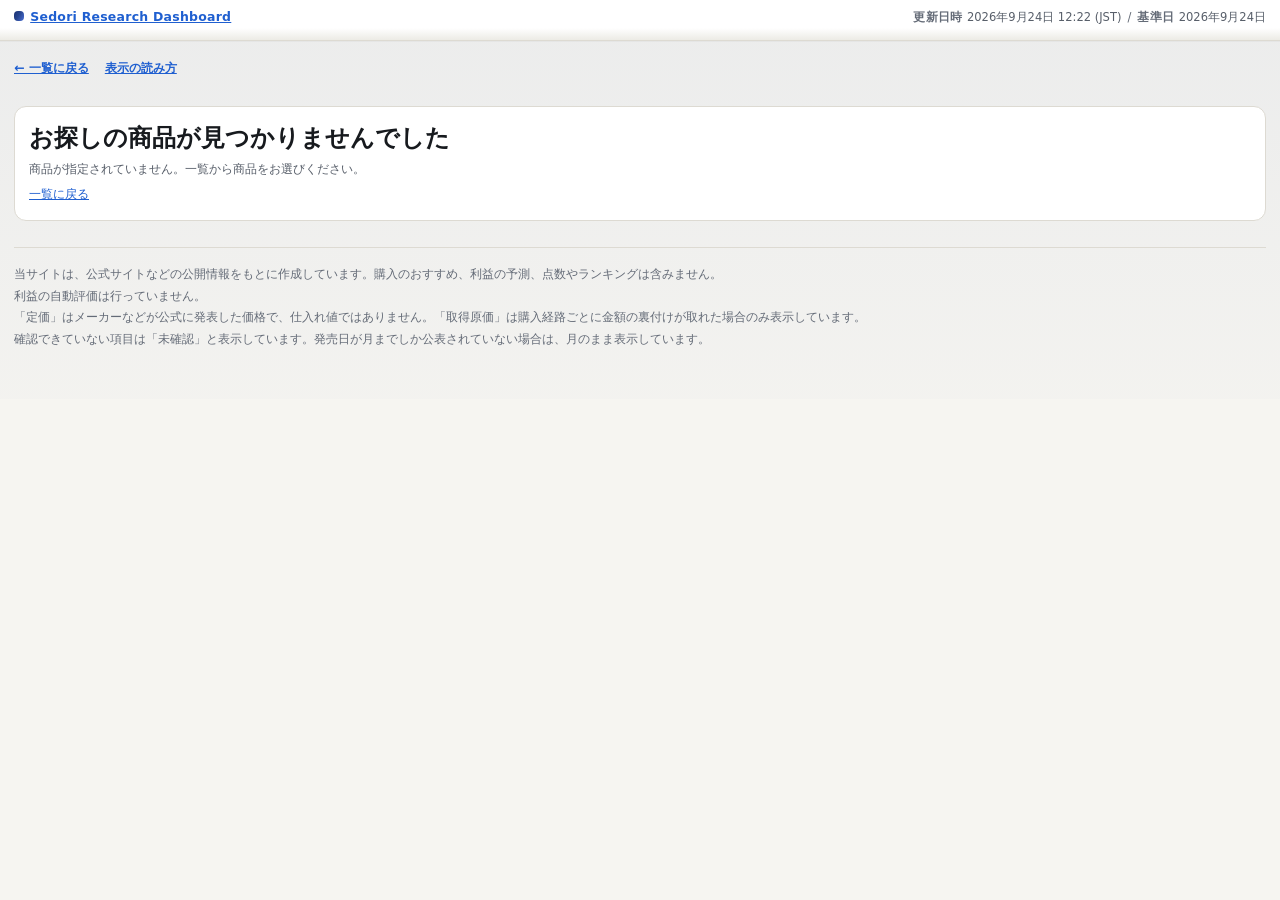
==== commit 67eabfc4: "dashboard: price-path charts and editor-quality copy" ====
--- a/product.html
+++ b/product.html
@@ -6,7 +6,7 @@
 <meta name="color-scheme" content="light dark">
 <meta name="referrer" content="no-referrer">
 <meta http-equiv="Content-Security-Policy" content="default-src 'none'; script-src 'self'; style-src 'self'; connect-src 'self'; img-src 'self'; base-uri 'none'; form-action 'none'">
-<meta name="description" content="商品の受付状況・締切・発売日・確認状況・出典の詳細。購入推奨・利益予測は含みません。">
+<meta name="description" content="商品ごとの受付状況、締切、発売日、出典をまとめた詳細ページです。購入のおすすめや利益の予測は含みません。">
 <title>商品詳細 | Sedori Research Dashboard</title>
 <link rel="stylesheet" href="assets/style.css">
 </head>
@@ -31,24 +31,24 @@
   <div class="panel panel--error" id="error-panel" hidden>
     <h2>データを読み込めませんでした</h2>
     <p id="error-detail"></p>
-    <p><code>data/products.json</code> が生成されているか、ページが HTTP 経由で配信されているかを確認してください。</p>
+    <p>通信環境をご確認のうえ、しばらくしてからページを再読み込みしてください。</p>
   </div>
 
   <p class="loading" id="loading">データを読み込み中…</p>
 
   <div class="panel" id="notfound-panel" hidden>
-    <h2>商品が見つかりません</h2>
-    <p id="notfound-detail">指定された商品 ID はこのデータセットに存在しません。</p>
+    <h2>お探しの商品が見つかりませんでした</h2>
+    <p id="notfound-detail">この URL の商品は、現在掲載していません。一覧からお探しください。</p>
     <p><a href="index.html">一覧に戻る</a></p>
   </div>
 
   <article class="detail" id="detail" hidden></article>
 
   <footer class="site-footer">
-    <p>公開情報の投影のみを表示します。購入推奨・利益予測・スコア・順位付けは一切含みません。</p>
-    <p>利益の自動評価はまだ利用できません。最終判断は読者が行います。</p>
-    <p>「定価」は公式に公表された価格で、仕入れ価格ではありません。「取得原価」は経路ごとの価格の裏付けが取れた場合のみ表示します。</p>
-    <p>不明な値は「不明」と表示します。月精度の発売日は月精度のまま表示します。</p>
+    <p>当サイトは、公式サイトなどの公開情報をもとに作成しています。購入のおすすめ、利益の予測、点数やランキングは含みません。</p>
+    <p>利益の自動評価は行っていません。</p>
+    <p>「定価」はメーカーなどが公式に発表した価格で、仕入れ値ではありません。「取得原価」は購入経路ごとに金額の裏付けが取れた場合のみ表示しています。</p>
+    <p>確認できていない項目は「未確認」と表示しています。発売日が月までしか公表されていない場合は、月のまま表示しています。</p>
   </footer>
 </main>
 
--- a/assets/style.css
+++ b/assets/style.css
@@ -1,7 +1,8 @@
 /* =========================================================================
    Sedori Research Dashboard — style.css
-   A screener, not a landing page. Mobile-first. No external fonts, no CDN,
-   no images, no decorative gradient.
+   A screener, not a landing page. Mobile-first. No external fonts, no CDN.
+   Product photos are same-origin assets named in products.json (section 13);
+   gradients are built from the accent tokens only, never from a state hue.
 
    Two independent axes must never read as the same thing:
      * STATE   (受付中 / 締切間近 / 終了 …)  -> FILLED badges, semantic colour.
@@ -2155,3 +2156,764 @@
 .f-lottery-item { display: inline-flex; align-items: baseline; min-width: 0; }
 .detail-nav { display: flex; flex-wrap: wrap; gap: 6px 16px; align-items: center; }
 .detail-nav .back-link { white-space: nowrap; }
+
+
+/* =========================================================================
+   11. Identity tile + destination clarity
+   -------------------------------------------------------------------------
+   The tile is drawn from published data (category -> glyph, id -> hue), not a
+   photograph: nothing here shows a maker's or a retailer's image. It carries no
+   fact of its own — category, name and state are written beside it — and it is
+   aria-hidden. Its whole job is that the card and the product page show the same
+   picture, so a reader can see they landed on the thing they clicked.
+   ========================================================================= */
+
+.thumb {
+  flex: 0 0 auto;
+  display: block;
+  overflow: hidden;
+  border-radius: var(--radius-sm);
+  border: 1px solid var(--border);
+  background: var(--bg-sunken);
+  line-height: 0;
+}
+.thumb svg { display: block; width: 100%; height: 100%; }
+.thumb--sm { width: 38px; height: 38px; }
+.thumb--md { width: 54px; height: 54px; }
+.thumb--lg { width: 72px; height: 72px; border-radius: var(--radius); }
+
+/* name + tile as one identity row */
+.c-ident {
+  display: flex;
+  align-items: flex-start;
+  gap: 10px;
+  min-width: 0;
+}
+.c-ident-text { min-width: 0; flex: 1 1 auto; }
+.c-cat {
+  margin-top: 2px;
+  font-size: var(--fs-aux);
+  color: var(--fg-muted);
+  overflow: hidden;
+  text-overflow: ellipsis;
+  white-space: nowrap;
+}
+
+/* The dense screener is a table: one small tile, no second line. */
+.grid.grid--dense .c-ident { gap: 7px; align-items: center; }
+.grid.grid--dense .thumb { width: 24px; height: 24px; border-radius: 4px; }
+.grid.grid--dense .c-cat { display: none; }
+
+/* Where an outbound link goes, visible on the button itself. */
+.cta-host {
+  display: block;
+  margin-top: 1px;
+  font-size: var(--fs-aux);
+  font-weight: 600;
+  color: var(--fg-muted);
+  overflow: hidden;
+  text-overflow: ellipsis;
+  white-space: nowrap;
+  max-width: 100%;
+}
+.card-action--ext { flex-direction: column; line-height: 1.25; }
+
+/* Detail page header: the same tile, the name, what kind of thing it is, then the badges. */
+.detail-head {
+  display: flex;
+  align-items: flex-start;
+  gap: 12px;
+}
+.detail-head-text { min-width: 0; flex: 1 1 auto; }
+.detail-sub {
+  margin: 3px 0 0;
+  font-size: var(--fs-label);
+  color: var(--fg-muted);
+}
+
+/* Contents of the detail page. */
+.detail-toc {
+  margin: 12px 0 0;
+  padding: 10px 12px;
+  border: 1px solid var(--border);
+  border-radius: var(--radius);
+  background: var(--bg);
+}
+.detail-toc-lbl {
+  display: block;
+  margin-bottom: 6px;
+  font-size: var(--fs-aux);
+  font-weight: 800;
+  letter-spacing: .08em;
+  color: var(--fg-muted);
+}
+.detail-toc-list {
+  list-style: none;
+  margin: 0;
+  padding: 0;
+  display: flex;
+  flex-wrap: wrap;
+  gap: 6px;
+}
+.detail-toc-list a {
+  display: inline-flex;
+  align-items: center;
+  min-height: 32px;
+  padding: 4px 11px;
+  border: 1px solid var(--border-strong);
+  border-radius: 999px;
+  background: var(--bg-elev);
+  color: var(--fg);
+  font-size: var(--fs-label);
+  text-decoration: none;
+}
+.detail-toc-list a:hover { border-color: var(--accent); color: var(--accent); background: var(--accent-bg); }
+
+/* =========================================================================
+   12. 類似品バックテスト（参考）
+   A reference measure, drawn in the accent family and never in a state hue:
+   it is not a status and not a recommendation. A thin loser is drawn with a
+   warning edge so it is seen, not hidden.
+   ========================================================================= */
+.sec--backtest { border-left-color: var(--accent); }
+.sec--backtest .sec-mark { background: var(--accent-bg); color: var(--accent); }
+
+.bt-line {
+  display: flex;
+  flex-wrap: wrap;
+  align-items: baseline;
+  gap: 2px 8px;
+  margin: 6px 0 0;
+  padding: 6px 8px;
+  border: 1px solid var(--accent-line);
+  border-radius: var(--radius-sm);
+  background: var(--accent-bg);
+  font-size: var(--fs-aux);
+}
+.bt-line.has-counter { border-left: 3px solid var(--closing); }
+.bt-line-lbl { font-weight: 800; color: var(--accent); }
+.bt-line-val { color: var(--fg); font-variant-numeric: tabular-nums; }
+.bt-line-warn { flex-basis: 100%; color: var(--closing); font-weight: 700; }
+.grid.grid--dense .bt-line { display: none; }
+
+.bt-block { border: 1px solid var(--accent-line); border-radius: var(--radius); padding: 12px; background: var(--bg-elev); }
+.bt-head { display: grid; gap: 8px; margin: 8px 0; }
+.bt-result { margin: 0; font-weight: 800; font-size: var(--fs-body); }
+.bt-kpis { display: grid; grid-template-columns: repeat(2, minmax(0, 1fr)); gap: 6px; }
+@media (min-width: 760px) { .bt-kpis { grid-template-columns: repeat(4, minmax(0, 1fr)); } }
+.bt-kpi { padding: 8px 10px; border: 1px solid var(--border); border-radius: var(--radius-sm); background: var(--bg); }
+.bt-kpi-lbl { display: block; font-size: var(--fs-aux); color: var(--fg-muted); font-weight: 700; }
+.bt-kpi-val { font-size: 1.15rem; font-weight: 800; font-variant-numeric: tabular-nums; }
+.bt-def { margin: 0 0 10px; font-size: var(--fs-label); color: var(--fg-muted); line-height: 1.7; }
+.bt-analogs { display: grid; gap: 6px; }
+.bt-analog {
+  display: grid;
+  gap: 2px;
+  padding: 8px 10px;
+  border: 1px solid var(--border);
+  border-left: 3px solid var(--border-strong);
+  border-radius: var(--radius-sm);
+  background: var(--bg-elev);
+}
+.bt-analog.is-clear { border-left-color: var(--accent); }
+.bt-analog.is-thin { border-left-color: var(--closing); border-style: dashed; border-left-style: solid; }
+.bt-analog.is-none { opacity: .8; }
+.bt-analog-head { display: flex; flex-wrap: wrap; gap: 4px 8px; align-items: baseline; }
+.bt-analog-name { font-weight: 700; font-size: var(--fs-label); }
+.bt-analog-strength { font-size: var(--fs-aux); color: var(--fg-muted); border: 1px solid var(--border); border-radius: 999px; padding: 0 7px; }
+.bt-analog-result { font-size: var(--fs-label); font-weight: 700; }
+.bt-analog.is-thin .bt-analog-result { color: var(--closing); }
+.bt-analog-facts { font-size: var(--fs-aux); color: var(--fg-muted); font-variant-numeric: tabular-nums; }
+.bt-notes { margin: 10px 0 0; padding-left: 1.2em; font-size: var(--fs-aux); color: var(--fg-muted); line-height: 1.7; }
+.bt-note-warn { color: var(--closing); font-weight: 700; }
+.bt-unit {
+  margin: 0;
+  padding: 7px 10px;
+  border: 1px dashed var(--closing);
+  border-radius: var(--radius-sm);
+  background: var(--closing-bg);
+  color: var(--fg);
+  font-size: var(--fs-label);
+  font-weight: 700;
+  line-height: 1.6;
+}
+
+/* =========================================================================
+   13. Image-led layer
+   -------------------------------------------------------------------------
+   Product photos (same-origin WebP, cropped by the build) lead every card and
+   the detail page; a product without one keeps its drawn tile, labelled as not
+   a photo. Brand colour = the accent family only. State hues (open green /
+   urgent red / flag purple) stay on state and flags and are never decoration.
+   ========================================================================= */
+:root {
+  --accent-2: #4a6ed3;
+  --accent-grad: linear-gradient(120deg, var(--accent-ink) 0%, var(--accent) 45%, var(--accent-2) 100%);
+  --on-accent: #ffffff;
+  --hero-a: #172a62;
+  --hero-b: #27458f;
+  --hero-c: #34539f;   /* darkened (audit F4): white text >= 4.5:1 at the light end of the gradient */
+  --hero-ink: #ffffff;
+  --hero-soft: #dbe4fb;
+  --media-bg: #efeee9;
+  --sec-band: rgba(39, 69, 143, .055);
+  --photo-shadow: 0 10px 22px rgba(16, 20, 28, .20);
+  --tile-bg-s: 40%;
+  --tile-bg-l: 91%;
+}
+
+@media (prefers-color-scheme: dark) {
+  :root {
+    --accent-2: #b9ccff;
+    --accent-grad: linear-gradient(120deg, #6f93f0 0%, var(--accent) 50%, var(--accent-2) 100%);
+    --on-accent: #10131a;
+    --hero-a: #0f1733;
+    --hero-b: #1a2a58;
+    --hero-c: #2b4588;
+    --hero-soft: #c9d5f5;
+    --media-bg: #262931;
+    --sec-band: rgba(156, 186, 255, .07);
+    --photo-shadow: 0 10px 24px rgba(0, 0, 0, .55);
+    --tile-bg-s: 22%;
+    --tile-bg-l: 22%;
+  }
+}
+
+.site-title::before { background: var(--accent-grad); width: .8em; height: .8em; border-radius: 4px; }
+
+/* ---- hero: deep accent gradient + a collage of real product photos ---- */
+.signal-hero {
+  container-type: inline-size;
+  color: var(--hero-ink);
+  border: 0;
+  background-color: var(--hero-b);
+  background-image:
+    radial-gradient(90% 120% at 100% 0%, rgba(255, 255, 255, .16) 0, transparent 55%),
+    radial-gradient(70% 90% at 0% 100%, rgba(0, 0, 0, .22) 0, transparent 60%),
+    linear-gradient(135deg, var(--hero-a) 0%, var(--hero-b) 52%, var(--hero-c) 100%);
+  box-shadow: var(--shadow-lift);
+  padding: 16px 16px 14px;
+}
+.signal-hero::after { display: none; }
+.hero-inner { display: grid; grid-template-columns: minmax(0, 1fr); gap: 14px; align-items: center; }
+.hero-copy { min-width: 0; }
+.signal-hero .hero-kicker { color: var(--hero-soft); }
+.signal-hero h1 {
+  color: var(--hero-ink);
+  font-size: clamp(1.45rem, 5.4vw, 2.3rem);
+  font-weight: 800;
+  letter-spacing: -.015em;
+  line-height: 1.2;
+}
+.signal-hero .hero-text { color: var(--hero-soft); font-size: var(--fs-body); }
+.signal-hero .hero-trust { color: var(--hero-soft); }
+.signal-hero .hero-action {
+  background: rgba(255, 255, 255, .10);
+  border-color: rgba(255, 255, 255, .55);
+  color: var(--hero-ink);
+}
+.signal-hero .hero-action:not(.hero-action--primary):hover {
+  background: rgba(255, 255, 255, .20);
+  border-color: #fff;
+  color: var(--hero-ink);
+}
+.signal-hero .hero-action--primary,
+.signal-hero .hero-action--primary:hover {
+  background: #ffffff;
+  border-color: #ffffff;
+  color: #1b3170;
+}
+.signal-hero :focus-visible { outline-color: #ffffff; }
+
+.hero-collage { position: relative; min-width: 0; height: 128px; }
+.hero-collage[hidden] { display: none; }
+.hc-tile {
+  --t: 96px;
+  position: absolute;
+  top: 12px;
+  left: calc((100% - var(--t)) * var(--i, 0) / max(1, var(--n, 1) - 1));
+  width: var(--t);
+  height: var(--t);
+  overflow: hidden;
+  border-radius: 14px;
+  border: 3px solid rgba(255, 255, 255, .92);
+  background: #fff;
+  box-shadow: 0 12px 26px rgba(0, 0, 0, .32);
+  rotate: var(--r, 0deg);
+}
+.hc-img { display: block; width: 100%; height: 100%; object-fit: contain; }
+.hc-tile:nth-child(1) { --i: 0; --r: -8deg; top: 18px; z-index: 1; }
+.hc-tile:nth-child(2) { --i: 1; --r: 5deg;  top: 4px;  z-index: 2; }
+.hc-tile:nth-child(3) { --i: 2; --r: -3deg; top: 20px; z-index: 3; }
+.hc-tile:nth-child(4) { --i: 3; --r: 6deg;  top: 6px;  z-index: 4; }
+.hc-tile:nth-child(5) { --i: 4; --r: -5deg; top: 18px; z-index: 3; }
+.hc-tile:nth-child(6) { --i: 5; --r: 4deg;  top: 4px;  z-index: 2; }
+.hc-tile:nth-child(7) { --i: 6; --r: -6deg; top: 16px; z-index: 1; }
+.hero-collage[data-count="3"] .hc-tile { --n: 3; }
+.hero-collage[data-count="4"] .hc-tile { --n: 4; }
+.hero-collage[data-count="5"] .hc-tile { --n: 5; }
+.hero-collage[data-count="6"] .hc-tile { --n: 6; }
+.hero-collage[data-count="6"] .hc-tile,
+.hero-collage[data-count="7"] .hc-tile { --n: 5; }
+/* Narrow hero: a single strip of five, so each photo is still recognisable. */
+.hc-tile:nth-child(n+6) { display: none; }
+
+/* Wide hero: copy on the left, a loose two-row fan of photos on the right. */
+@container (min-width: 560px) {
+  .hero-inner { grid-template-columns: minmax(0, 1.15fr) minmax(0, 1fr); gap: 18px; }
+  .hero-collage { height: auto; aspect-ratio: 16 / 11; }
+  .hc-tile { --t: 27%; height: auto; aspect-ratio: 1; }
+  .hc-tile:nth-child(n+6) { display: block; }
+  .hc-tile:nth-child(1) { left: 1%;  top: 6%; }
+  .hc-tile:nth-child(2) { left: 25%; top: 0%; }
+  .hc-tile:nth-child(3) { left: 49%; top: 7%; }
+  .hc-tile:nth-child(4) { left: 71%; top: 1%; }
+  .hc-tile:nth-child(5) { left: 12%; top: 50%; }
+  .hc-tile:nth-child(6) { left: 38%; top: 54%; }
+  .hc-tile:nth-child(7) { left: 63%; top: 49%; }
+}
+
+@keyframes hc-float { 0%, 100% { translate: 0 0; } 50% { translate: 0 -5px; } }
+@media (prefers-reduced-motion: no-preference) {
+  .hc-tile { animation: hc-float 6s ease-in-out infinite; }
+  .hc-tile:nth-child(2n) { animation-duration: 7.5s; animation-delay: -2s; }
+  .hc-tile:nth-child(3n) { animation-duration: 8.5s; animation-delay: -4s; }
+}
+
+/* ---- section headers: icon badge + accent underline + a faint band ---- */
+.sec {
+  background-color: var(--bg-elev);
+  background-image: linear-gradient(180deg, var(--sec-band) 0, transparent 110px);
+  box-shadow: var(--shadow);
+}
+.sec--warn { background-image: none; box-shadow: none; }
+.sec-head {
+  position: relative;
+  align-items: center;
+  margin: 0 0 8px;
+  padding: 0 0 10px;
+}
+.sec-head::after {
+  content: "";
+  position: absolute;
+  left: 0;
+  bottom: -1px;
+  width: 92px;
+  height: 3px;
+  border-radius: 3px;
+  background: var(--accent-grad);
+}
+.sec--warn .sec-head::after { display: none; }
+.sec-title {
+  display: flex;
+  align-items: center;
+  font-size: 1.14rem;
+  font-weight: 800;
+  letter-spacing: .01em;
+}
+.sec--warn .sec-title { display: block; }
+.sec-mark {
+  flex: 0 0 auto;
+  width: 2.1rem;
+  height: 2.1rem;
+  margin-right: .6rem;
+  border-radius: 11px;
+  font-size: 1rem;
+  box-shadow: inset 0 0 0 1px currentColor;
+}
+.sec--all .sec-mark,
+.sec--backtest .sec-mark {
+  background: var(--accent-grad);
+  color: var(--on-accent);
+  box-shadow: 0 3px 8px rgba(39, 69, 143, .25);
+}
+.sec-count {
+  background: var(--accent-bg);
+  border-color: var(--accent-line);
+  color: var(--accent-ink);
+}
+
+/* ---- media frames ---- */
+.pmedia {
+  position: relative;
+  display: block;
+  overflow: hidden;
+  background: var(--media-bg);
+  line-height: 0;
+}
+.pmedia.is-tile { background: hsl(var(--tile-h, 222) var(--tile-bg-s) var(--tile-bg-l)); }
+.pmedia-img { display: block; }
+.thumb--fill { border: 0; background: transparent; }
+
+/* Feed card: the photo floats as a square over a blurred copy of itself. */
+.card--feed {
+  background: var(--bg-elev);
+  border-color: var(--border);
+  box-shadow: var(--shadow);
+}
+.card--feed .card-main { padding: 0 12px 12px; gap: 8px; }
+.pmedia--feed {
+  margin: 0 -12px 2px;
+  aspect-ratio: 4 / 3;
+  border-bottom: 1px solid var(--border);
+}
+.card.is-unverified .pmedia--feed { border-bottom: 1px dashed var(--unverified-line); }
+.pmedia-backdrop {
+  position: absolute;
+  inset: -10%;
+  width: 120%;
+  height: 120%;
+  max-width: none;
+  object-fit: cover;
+  filter: blur(24px) saturate(1.25);
+  opacity: .5;
+}
+.pmedia--feed .pmedia-img {
+  position: absolute;
+  top: 9%;
+  left: 50%;
+  height: 82%;
+  width: auto;
+  aspect-ratio: 1;
+  object-fit: contain;
+  transform: translateX(-50%);
+  border-radius: 12px;
+  box-shadow: var(--photo-shadow);
+}
+.pmedia--feed .thumb--fill {
+  position: absolute;
+  top: 50%;
+  left: 50%;
+  width: auto;
+  height: 46%;
+  aspect-ratio: 1;
+  transform: translate(-50%, -50%);
+  border-radius: 16px;
+  box-shadow: var(--photo-shadow);
+}
+/* Status badges on the image corner, each on its own solid surface. */
+.pmedia--feed > .c-status {
+  position: absolute;
+  top: 9px;
+  left: 9px;
+  right: 9px;
+  z-index: 2;
+  margin: 0;
+  line-height: 1.6;
+}
+.pmedia--feed > .c-status .badge { box-shadow: 0 1px 4px rgba(0, 0, 0, .18); }
+.pmedia--feed > .c-status .badge--attention,
+.pmedia--feed > .c-status .badge--unknown { background: var(--bg-elev); }
+.pmedia-credit,
+.pmedia-note {
+  position: absolute;
+  right: 8px;
+  bottom: 8px;
+  z-index: 2;
+  max-width: calc(100% - 16px);
+  padding: 2px 9px;
+  border-radius: 999px;
+  font-size: .68rem;
+  font-weight: 600;
+  line-height: 1.5;
+  overflow: hidden;
+  text-overflow: ellipsis;
+  white-space: nowrap;
+}
+.pmedia-credit { background: rgba(12, 14, 20, .74); color: #ffffff; }
+.pmedia-note { background: var(--bg-elev); color: var(--fg-muted); border: 1px solid var(--border-strong); }
+
+.card--feed .c-ident { margin-top: 2px; }
+.card--feed .c-name { font-size: 1.06rem; font-weight: 800; line-height: 1.42; }
+
+@media (hover: hover) and (prefers-reduced-motion: no-preference) {
+  .card--feed .pmedia-img,
+  .card--feed .pmedia-backdrop { transition: transform .35s ease; }
+  .card--feed:hover .pmedia-img { transform: translateX(-50%) scale(1.05); }
+  .card--feed:hover .pmedia-backdrop { transform: scale(1.06); }
+}
+
+/* List card (全商品一覧 below 1100px): a clear square photo left of the name. */
+.pmedia--card {
+  flex: 0 0 auto;
+  width: 92px;
+  height: 92px;
+  border-radius: 12px;
+  border: 1px solid var(--border);
+}
+.pmedia--card .pmedia-img { width: 100%; height: 100%; object-fit: contain; }
+/* (0,4,0): beats the older global `.grid.grid--dense .thumb` 24px rule. */
+.pmedia.pmedia--card .thumb.thumb--fill { width: 100%; height: 100%; border-radius: 0; }
+.c-credit {
+  display: block;
+  margin-top: 3px;
+  font-size: .68rem;
+  line-height: 1.4;
+  color: var(--fg-faint);
+  overflow: hidden;
+  text-overflow: ellipsis;
+  white-space: nowrap;
+}
+.card:not(.card--feed) .c-ident { align-items: center; gap: 12px; }
+@media (min-width: 420px) {
+  .card-main > .c-ident { grid-column: 1 / -1; }
+}
+
+/* Screener rows: a small photo before the name, still inside column 1. */
+@media (min-width: 1100px) {
+  .grid.grid--dense .c-ident { grid-column: 1; gap: 10px; align-items: center; }
+  .grid.grid--dense .pmedia--card { width: 50px; height: 50px; border-radius: 8px; }
+  .grid.grid--dense .pmedia .thumb { width: 100%; height: 100%; border-radius: 0; }
+  .grid.grid--dense .c-credit { font-size: .62rem; margin-top: 1px; }
+}
+
+/* ---- detail page hero ---- */
+.detail-card:not(.is-unverified) {
+  background-image: linear-gradient(180deg, var(--sec-band) 0, transparent 260px);
+}
+.detail-hero {
+  display: grid;
+  grid-template-columns: minmax(0, 1fr);
+  gap: 16px;
+  margin: 0 0 18px;
+  padding: 0 0 18px;
+  border-bottom: 2px solid var(--border-strong);
+}
+.detail-media { margin: 0; min-width: 0; }
+.pmedia--hero {
+  width: 100%;
+  aspect-ratio: 1;
+  border-radius: var(--radius-lg);
+  border: 1px solid var(--border);
+  box-shadow: var(--shadow-lift);
+}
+.pmedia--hero .pmedia-img { width: 100%; height: 100%; object-fit: contain; }
+.pmedia--hero .thumb--fill {
+  position: absolute;
+  top: 50%;
+  left: 50%;
+  width: 44%;
+  height: auto;
+  aspect-ratio: 1;
+  transform: translate(-50%, -50%);
+  border-radius: 20px;
+  box-shadow: var(--photo-shadow);
+}
+.detail-credit {
+  margin: 8px 2px 0;
+  font-size: var(--fs-label);
+  line-height: 1.55;
+  color: var(--fg-muted);
+}
+.detail-credit.is-tile { font-style: italic; }
+.detail-hero-body { min-width: 0; }
+.detail-hero .detail-head {
+  display: block;
+  margin: 0 0 14px;
+  padding: 0;
+  border-bottom: 0;
+}
+.detail-title {
+  font-size: clamp(1.35rem, 3.2vw, 1.95rem);
+  font-weight: 800;
+  line-height: 1.28;
+  letter-spacing: -.005em;
+}
+.detail-hero .detail-sub { margin: 4px 0 10px; }
+.detail-hero .detail-top { grid-template-columns: minmax(0, 1fr); }
+.detail-hero .detail-prices { margin: 0; padding: 0; border-bottom: 0; }
+.detail-hero .warn-box { margin: 0 0 12px; }
+
+@media (min-width: 760px) {
+  .detail-hero { grid-template-columns: minmax(280px, 330px) minmax(0, 1fr); gap: 24px; align-items: start; }
+}
+@media (min-width: 1100px) {
+  .detail-hero { grid-template-columns: 380px minmax(0, 1fr); gap: 32px; }
+  .detail-hero .detail-top { grid-template-columns: minmax(0, 1fr) minmax(0, 1.3fr); }
+}
+
+/* ---- phones: feed sections become swipeable rows, kept inside the page width ---- */
+@media (max-width: 699px) {
+  .sec .grid[data-count="2"],
+  .sec .grid[data-count="3"],
+  .sec .grid[data-count="many"] {
+    grid-auto-flow: column;
+    grid-template-columns: none;
+    grid-auto-columns: 86%;
+    overflow-x: auto;
+    overscroll-behavior-x: contain;
+    scroll-snap-type: x mandatory;
+    padding: 2px 2px 10px;
+    scrollbar-width: thin;
+  }
+  .sec .grid[data-count="2"] > li,
+  .sec .grid[data-count="3"] > li,
+  .sec .grid[data-count="many"] > li { scroll-snap-align: start; }
+}
+
+/* ---- motion off: nothing floats, nothing zooms ---- */
+@media (prefers-reduced-motion: reduce) {
+  .hc-tile { animation: none !important; translate: none; }
+  .card--feed:hover .pmedia-img { transform: translateX(-50%); }
+  .card--feed:hover .pmedia-backdrop { transform: none; }
+}
+
+@media (forced-colors: active) {
+  .signal-hero { border: 1px solid CanvasText; }
+  .pmedia-credit, .pmedia-note { border: 1px solid CanvasText; }
+}
+
+@media print {
+  .hero-collage, .pmedia-backdrop { display: none; }
+}
+.c-tile-note { display: block; margin-top: 2px; font-size: var(--fs-aux); color: var(--fg-muted); font-style: italic; }
+
+/* 価格見通し（倍率のみ）. The low end leads: the method over-predicts products that end below list. */
+.bt-outlook { margin: 12px 0 0; padding: 10px 12px; border: 1px solid var(--accent-line); border-radius: var(--radius); background: var(--accent-bg); }
+.bt-outlook-title { margin: 0; font-weight: 800; font-size: var(--fs-body); }
+.bt-outlook-def { margin: 2px 0 8px; font-size: var(--fs-label); color: var(--fg-muted); line-height: 1.6; }
+.bt-outlook-row { display: grid; gap: 1px; padding: 7px 0; border-top: 1px solid var(--accent-line); }
+.bt-outlook-h { font-size: var(--fs-aux); font-weight: 800; color: var(--accent); }
+.bt-outlook-body { font-size: var(--fs-label); font-variant-numeric: tabular-nums; }
+.bt-outlook-low { font-size: 1.02rem; }
+.bt-outlook-none, .bt-outlook-meta { font-size: var(--fs-aux); color: var(--fg-muted); }
+
+/* ---------- 似た過去の商品の取引価格の推移（charts）----------
+   Series hues are a validated categorical set (adjacent CVD / normal-vision checks pass in
+   both modes, against --bg-elev). None of them is a state hue: green / red / purple stay with
+   受付中 / 締切間近 / flags. Light yellow / aqua / pink sit under 3:1 on white, so every value
+   is also in the direct labels, the tooltip and the 「表で見る」 table. Text never wears a
+   series colour; only lines, markers and legend keys do. */
+:root {
+  --series-1: #2a78d6;
+  --series-2: #eb6834;
+  --series-3: #1baf7a;
+  --series-4: #eda100;
+  --series-5: #e87ba4;
+  --chart-surface: var(--bg-elev);
+  --chart-grid: #e8e6e0;
+  --chart-axis: #bcb8ae;
+  --chart-ref: #585f6a;
+  --chart-under: rgba(88, 95, 106, .075);
+  --chart-ol-band: rgba(88, 95, 106, .22);
+  --chart-ol-mid: #3f454e;
+  --chart-cross: #8a909b;
+  --chart-neutral: #6b7280;
+}
+@media (prefers-color-scheme: dark) {
+  :root {
+    --series-1: #3987e5;
+    --series-2: #d95926;
+    --series-3: #199e70;
+    --series-4: #c98500;
+    --series-5: #d55181;
+    --chart-grid: #2e323b;
+    --chart-axis: #4b5260;
+    --chart-ref: #a7aeba;
+    --chart-under: rgba(167, 174, 186, .075);
+    --chart-ol-band: rgba(167, 174, 186, .26);
+    --chart-ol-mid: #d3d7df;
+    --chart-cross: #7d8594;
+    --chart-neutral: #a7aeba;
+  }
+}
+
+.pchart { margin: 12px 0; padding: 0; min-width: 0; }
+.pchart-cap { display: grid; gap: 2px; margin-bottom: 6px; }
+.pchart-title { font-weight: 800; font-size: var(--fs-body); }
+.pchart-sub { font-size: var(--fs-label); color: var(--fg-muted); line-height: 1.6; }
+.pchart-legend { display: flex; flex-wrap: wrap; gap: 4px 14px; margin: 0 0 6px; padding: 0; list-style: none; font-size: var(--fs-aux); color: var(--fg); }
+.pchart-legend-item { display: inline-flex; align-items: center; gap: 6px; min-width: 0; }
+.pchart-legend-aux { color: var(--fg-muted); }
+.pchart-key { flex: none; overflow: visible; }
+.pchart-stage { position: relative; width: 100%; min-width: 0; }
+.pchart-svg { display: block; width: 100%; overflow: visible; touch-action: pan-y; font-family: inherit; }
+.pchart-svg:focus { outline: none; }
+.pchart-svg:focus-visible { outline: 3px solid var(--focus); outline-offset: 2px; }
+
+.s1 { --c: var(--series-1); }
+.s2 { --c: var(--series-2); }
+.s3 { --c: var(--series-3); }
+.s4 { --c: var(--series-4); }
+.s5 { --c: var(--series-5); }
+.s-neutral { --c: var(--chart-neutral); }
+
+.pchart-seg { stroke: var(--c); stroke-width: 2; stroke-linecap: round; fill: none; }
+.pchart-seg.is-thin { stroke-dasharray: 4 4; }
+.pchart-dot { fill: var(--c); stroke: var(--chart-surface); stroke-width: 2; }
+.pchart-dot.is-thin { fill: var(--chart-surface); stroke: var(--c); stroke-width: 2; }
+.pchart-dot.is-hot { stroke-width: 2.5; }
+.pchart-grid { stroke: var(--chart-grid); stroke-width: 1; shape-rendering: crispEdges; }
+.pchart-axis { stroke: var(--chart-axis); stroke-width: 1; shape-rendering: crispEdges; }
+.pchart-ref { stroke: var(--chart-ref); stroke-width: 1.5; }
+.pchart-under { fill: var(--chart-under); }
+.pchart-ol-band { fill: var(--chart-ol-band); }
+.pchart-ol-mid { stroke: var(--chart-ol-mid); stroke-width: 2; stroke-linecap: round; }
+.pchart-cross { stroke: var(--chart-cross); stroke-width: 1; pointer-events: none; }
+.pchart-hit { fill: transparent; cursor: crosshair; }
+.pchart-tick { fill: var(--fg-muted); font-size: 11px; font-variant-numeric: tabular-nums; }
+.pchart-tick--ref { fill: var(--fg); font-weight: 700; }
+.pchart-note { fill: var(--fg-muted); font-size: 11px; font-weight: 700; }
+.pchart-tag { fill: var(--fg); font-size: 11px; font-weight: 700; }
+.pchart-halo { paint-order: stroke; stroke: var(--chart-surface); stroke-width: 3px; stroke-linejoin: round; }
+.pchart-svg text { pointer-events: none; }
+
+.pchart-tip {
+  position: absolute;
+  z-index: 2;
+  max-width: min(260px, 90%);
+  padding: 7px 10px;
+  border: 1px solid var(--border-strong);
+  border-radius: var(--radius-sm);
+  background: var(--bg-elev);
+  box-shadow: var(--shadow-lift);
+  font-size: var(--fs-aux);
+  line-height: 1.45;
+  pointer-events: none;
+}
+.pchart-tip-head { font-weight: 800; margin-bottom: 4px; color: var(--fg); }
+.pchart-tip-row { display: flex; gap: 6px; align-items: flex-start; padding: 3px 0; border-top: 1px solid var(--border); }
+.pchart-tip-row .pchart-key { margin-top: 4px; }
+.pchart-tip-body { min-width: 0; }
+.pchart-tip-val { color: var(--fg); font-variant-numeric: tabular-nums; }
+.pchart-tip-val strong { font-size: .92rem; }
+.pchart-tip-name, .pchart-tip-n { color: var(--fg-muted); }
+.pchart-tip-n.is-thin { font-weight: 700; color: var(--fg); }
+
+.pchart-more { margin: 4px 0 0; font-size: var(--fs-aux); color: var(--fg-muted); }
+.pchart-table { margin-top: 6px; font-size: var(--fs-label); }
+.pchart-table summary { cursor: pointer; font-weight: 700; color: var(--focus); min-height: var(--tap-min); display: flex; align-items: center; }
+.pchart-scroll { max-width: 100%; overflow-x: auto; }
+.pchart-table table { border-collapse: collapse; width: 100%; font-size: var(--fs-aux); }
+.pchart-table th, .pchart-table td { padding: 4px 6px; border-bottom: 1px solid var(--border); text-align: left; vertical-align: top; }
+.pchart-table thead th { color: var(--fg-muted); font-weight: 700; white-space: nowrap; }
+.pchart-table tbody th { font-weight: 700; max-width: 12em; }
+.pchart-table tbody th.is-repeat { border-bottom-color: transparent; }
+.pchart-table td.num { text-align: right; font-variant-numeric: tabular-nums; white-space: nowrap; }
+.pchart-table tr.is-thin td { color: var(--fg-muted); }
+
+/* card sparkline: one ink line + the 1.0 (定価) line; decorative, the text beside it carries the value */
+.bt-spark { flex-basis: 100%; display: grid; gap: 1px; margin-top: 2px; }
+.bt-spark-svg { display: block; width: 100%; height: 34px; overflow: visible; }
+.spark-ref { stroke: var(--chart-ref); stroke-width: 1; stroke-opacity: .55; vector-effect: non-scaling-stroke; }
+.spark-line { stroke: var(--fg); stroke-width: 1.75; fill: none; stroke-linejoin: round; stroke-linecap: round; vector-effect: non-scaling-stroke; }
+.bt-spark-cap { color: var(--fg-muted); font-variant-numeric: tabular-nums; }
+
+/* analog ratio strip: where each ratio sits against 定価 (the vertical tick), one shared scale */
+.bt-strip-cap { margin: 0 0 2px; font-size: var(--fs-aux); color: var(--fg-muted); }
+.bt-strip { position: relative; display: block; height: 10px; margin-top: 4px; border-radius: 999px; background: var(--bg-sunken); }
+.bt-strip-bar { position: absolute; top: 3px; height: 4px; border-radius: 2px; background: var(--chart-ref); opacity: .55; }
+.bt-strip-one { position: absolute; top: -2px; bottom: -2px; width: 2px; margin-left: -1px; background: var(--fg); }
+.bt-strip-dot { position: absolute; top: 1px; width: 8px; height: 8px; margin-left: -4px; border-radius: 50%; background: var(--fg); box-shadow: 0 0 0 2px var(--bg-elev); }
+
+@media (prefers-reduced-motion: reduce) {
+  .pchart-tip, .pchart-dot { transition: none; }
+}
+@media (forced-colors: active) {
+  .pchart-seg, .spark-line { stroke: CanvasText; }
+  .pchart-dot { fill: CanvasText; }
+  .pchart-dot.is-thin { fill: Canvas; stroke: CanvasText; }
+  .bt-strip-one, .bt-strip-dot { background: CanvasText; }
+}
+/* phones: the readout sits under the plot instead of over the lines */
+.pchart-stage.is-narrow .pchart-tip { position: static; max-width: none; margin-top: 6px; box-shadow: none; }
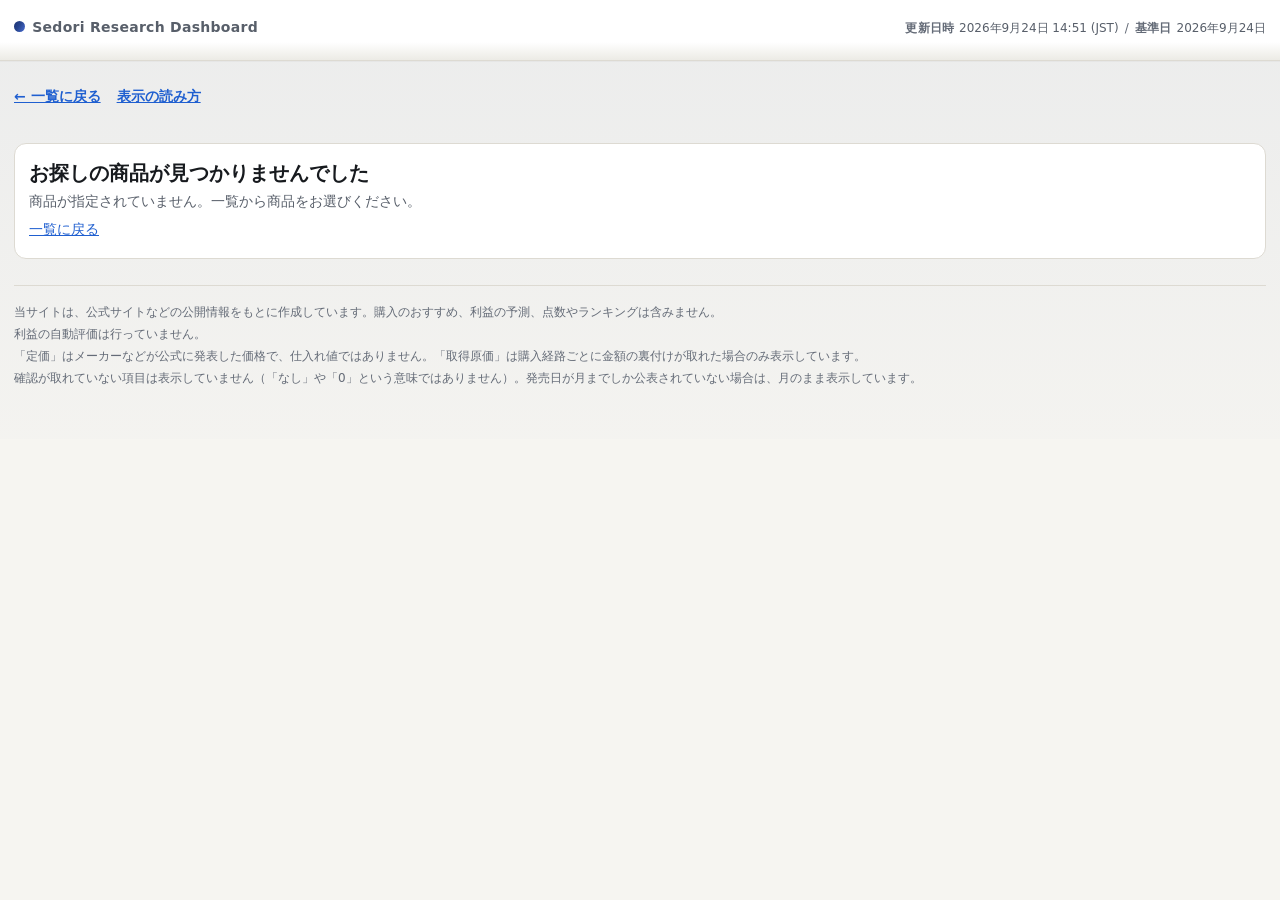
==== commit 754b650c: "dashboard: rubric design pass (evidence counts, ranges, clean first view)" ====
--- a/product.html
+++ b/product.html
@@ -15,9 +15,9 @@
 <header class="site-header">
   <div class="wrap">
     <div class="site-bar">
-      <h1 class="site-title"><a href="index.html">Sedori Research Dashboard</a></h1>
+      <p class="site-title"><a href="index.html">Sedori Research Dashboard</a></p>
       <p class="site-sub">
-        <span class="site-meta"><span class="site-meta-lbl">更新日時</span><span id="generated-at">読み込み中…</span></span>
+        <span class="site-meta"><span class="site-meta-lbl">更新日時</span><span id="generated-at">—</span></span>
         <span class="sep" aria-hidden="true">/</span>
         <span class="site-meta"><span class="site-meta-lbl">基準日</span><span id="as-of">—</span></span>
       </p>
@@ -26,17 +26,17 @@
 </header>
 
 <main class="wrap" id="main">
-  <p class="detail-nav"><a class="back-link" href="index.html">← 一覧に戻る</a><a class="back-link" href="index.html#legend">表示の読み方</a></p>
+  <nav class="detail-nav" aria-label="ページの移動"><a class="back-link" href="index.html">← 一覧に戻る</a><a class="back-link" href="index.html#legend">表示の読み方</a></nav>
 
-  <div class="panel panel--error" id="error-panel" hidden>
+  <div class="panel panel--error" id="error-panel" role="alert" hidden>
     <h2>データを読み込めませんでした</h2>
     <p id="error-detail"></p>
-    <p>通信環境をご確認のうえ、しばらくしてからページを再読み込みしてください。</p>
+    <p>通信環境をご確認のうえ、しばらくしてからページを再読み込みしてください。<a href="index.html">一覧に戻る</a>こともできます。</p>
   </div>
 
-  <p class="loading" id="loading">データを読み込み中…</p>
+  <p class="loading" id="loading" role="status">商品の情報を読み込んでいます…</p>
 
-  <div class="panel" id="notfound-panel" hidden>
+  <div class="panel" id="notfound-panel" role="alert" hidden>
     <h2>お探しの商品が見つかりませんでした</h2>
     <p id="notfound-detail">この URL の商品は、現在掲載していません。一覧からお探しください。</p>
     <p><a href="index.html">一覧に戻る</a></p>
@@ -48,7 +48,7 @@
     <p>当サイトは、公式サイトなどの公開情報をもとに作成しています。購入のおすすめ、利益の予測、点数やランキングは含みません。</p>
     <p>利益の自動評価は行っていません。</p>
     <p>「定価」はメーカーなどが公式に発表した価格で、仕入れ値ではありません。「取得原価」は購入経路ごとに金額の裏付けが取れた場合のみ表示しています。</p>
-    <p>確認できていない項目は「未確認」と表示しています。発売日が月までしか公表されていない場合は、月のまま表示しています。</p>
+    <p>確認が取れていない項目は表示していません（「なし」や「0」という意味ではありません）。発売日が月までしか公表されていない場合は、月のまま表示しています。</p>
   </footer>
 </main>
 
--- a/assets/style.css
+++ b/assets/style.css
@@ -87,7 +87,7 @@
   --fs-aux: .72rem;
 
   --radius: 12px;
-  --radius-sm: 7px;
+  --radius-sm: 8px;
   --radius-lg: 18px;
   --shadow: 0 1px 2px rgba(16, 20, 28, .05), 0 2px 10px rgba(16, 20, 28, .045);
   /* Used on hover / on the blocks that invite a click. Depth, not decoration. */
@@ -96,7 +96,7 @@
   --gap: 12px;
   --tap: 44px;        /* primary controls */
   --tap-min: 40px;    /* dense in-card buttons */
-  --marks-w: 12.4rem; /* dense mode: 4 mark buttons, used by the sticky header */
+  --marks-w: 14.4rem; /* dense mode: 4 mark buttons (4 x 3.6rem), used by the sticky header */
 }
 
 @media (prefers-color-scheme: dark) {
@@ -157,7 +157,7 @@
   color: var(--fg);
   font-family: system-ui, -apple-system, "Hiragino Kaku Gothic ProN",
     "Hiragino Sans", "Noto Sans JP", "Yu Gothic", Meiryo, sans-serif;
-  font-size: 15px;
+  font-size: var(--fs-body);
   /* Japanese body copy at 1.55 reads tight; 1.7 is what makes a note line
      scannable rather than a wall. Dense screener rows override it locally. */
   line-height: 1.7;
@@ -313,14 +313,14 @@
   min-width: 1.1em;
   text-align: center;
   font-weight: 800;
-  border-radius: 3px;
+  border-radius: var(--radius-sm);
   background: var(--bg-sunken);
   color: var(--fg-muted);
 }
 
 /* 1st — 締切間近 (URGENT) */
 .kpi--closing { border-top-width: 7px !important; border-top-color: var(--urgent) !important; }
-.kpi--closing .kpi-num { font-size: calc(var(--fs-kpi) * 1.15); color: var(--urgent); }
+.kpi--closing .kpi-num { font-size: var(--fs-kpi); color: var(--urgent); }
 .kpi--closing .kpi-glyph { background: var(--urgent-bg); color: var(--urgent); }
 
 /* 2nd — 受付中 (OPEN) */
@@ -348,12 +348,12 @@
 }
 
 .kpi-split-item:hover { border-color: var(--focus); background: var(--bg-sunken); }
-.kpi-split-item .kpi-num { font-size: calc(var(--fs-kpi) * .9); }
+.kpi-split-item .kpi-num { font-size: var(--fs-kpi); }
 .kpi-split-lbl { font-size: var(--fs-label); font-weight: 800; color: var(--fg); }
 
 /* 4th — 新着 (flag) */
 .kpi--new { border-top-width: 3px !important; border-top-color: var(--flag) !important; }
-.kpi--new .kpi-num { font-size: calc(var(--fs-kpi) * .86); color: var(--flag); }
+.kpi--new .kpi-num { font-size: var(--fs-kpi); color: var(--flag); }
 .kpi--new .kpi-glyph { background: var(--flag-bg); color: var(--flag); }
 
 /* 総数 — context, not a call to action: a quiet link-button in the TODAY heading. */
@@ -472,10 +472,10 @@
   width: 1.45em;
   height: 1.45em;
   margin-right: .45em;
-  border-radius: 4px;
+  border-radius: var(--radius-sm);
   background: var(--bg-sunken);
   color: var(--fg-muted);
-  font-size: .85em;
+  font-size: var(--fs-label);
   font-weight: 800;
   vertical-align: .08em;
 }
@@ -584,7 +584,6 @@
 .badge--urgent   { background: var(--urgent-bg);   color: var(--urgent);   border-color: var(--urgent); }
 .badge--closed   { background: var(--closed-bg);   color: var(--closed);   border-color: var(--border-strong); }
 .badge--pending  { background: var(--pending-bg);  color: var(--pending);  border-color: var(--pending); }
-.badge--unknown  { background: transparent;        color: var(--fg-muted); border-color: var(--border-strong); border-style: dashed; }
 
 /* 確認状況 — OUTLINE, never filled, so it cannot be read as a state colour.
    The leading mark is a second, non-colour cue. */
@@ -609,7 +608,7 @@
    weight. Neither a filled state pill nor a rounded evidence outline. */
 .badge--flag,
 .badge--restock {
-  border-radius: 3px;
+  border-radius: var(--radius-sm);
   border-style: solid;
   font-weight: 700;
 }
@@ -636,7 +635,7 @@
   background: transparent;
   color: var(--flag);
   border: 2px dotted var(--flag);
-  border-radius: 3px;
+  border-radius: var(--radius-sm);
 }
 
 .badge--attention::before { content: "★ "; }
@@ -659,7 +658,6 @@
   text-overflow: ellipsis;
 }
 
-.chip--unknown { border-style: dashed; color: var(--fg-faint); background: transparent; }
 .chip--more { border-style: dotted; color: var(--fg-faint); }
 
 /* profit_evidence_status — a 5-step progress read-out. Deliberately monochrome:
@@ -672,7 +670,7 @@
   display: block;
   width: 12px;
   height: 6px;
-  border-radius: 2px;
+  border-radius: var(--radius-sm);
   background: var(--ladder-off);
 }
 
@@ -872,7 +870,7 @@
 
 /* L1 */
 .c-name {
-  font-size: 1rem;
+  font-size: var(--fs-body);
   font-weight: 700;
   line-height: 1.38;
   min-width: 0;
@@ -911,7 +909,11 @@
 
 .val { min-width: 0; }
 
-.val.is-unknown { color: var(--fg-faint); font-style: italic; }
+/* An unconfirmed value is not rendered. cell() leaves an empty .is-empty slot, which the card
+   view hides; only the desktop screener keeps it (empty) so its columns stay aligned. */
+.cell.is-empty,
+.card-main > .c-status:empty,
+.card-main > .c-ev:empty { display: none; }
 
 .c-list-price .val { font-weight: 700; font-variant-numeric: tabular-nums; }
 .c-acq .val { font-variant-numeric: tabular-nums; }
@@ -1027,7 +1029,7 @@
 /* HEADER block */
 .detail-head { margin: 0 0 18px; padding: 0 0 16px; border-bottom: 2px solid var(--border-strong); }
 
-.detail-title { font-size: 1.3rem; margin: 0 0 10px; line-height: 1.32; }
+.detail-title { font-size: var(--fs-head); margin: 0 0 10px; line-height: 1.32; }
 
 .detail-badges { display: flex; flex-wrap: wrap; gap: 6px; margin: 0; }
 
@@ -1056,13 +1058,12 @@
 .price-lbl { font-size: var(--fs-label); color: var(--fg-muted); font-weight: 700; }
 
 .price-val {
-  font-size: 1.5rem;
+  font-size: var(--fs-kpi);
   font-weight: 800;
   font-variant-numeric: tabular-nums;
   line-height: 1.2;
 }
 
-.price-val.is-unknown { font-size: var(--fs-body); color: var(--fg-faint); font-style: italic; font-weight: 700; }
 
 .price-note { margin: 0; font-size: var(--fs-aux); line-height: 1.6; color: var(--fg-faint); }
 
@@ -1126,7 +1127,6 @@
 
 .kv dt { font-size: var(--fs-label); color: var(--fg-muted); }
 .kv dd { margin: 0; font-size: var(--fs-body); min-width: 0; }
-.kv dd.is-unknown { color: var(--fg-faint); font-style: italic; }
 
 .kv--tight > div { padding: 3px 0; border-bottom: 0; }
 .kv--tight dt { font-size: var(--fs-aux); }
@@ -1151,7 +1151,6 @@
 .sig-list { margin: 0; padding-left: 1.1em; font-size: var(--fs-body); }
 .sig-list li { margin: 6px 0; }
 .sig-name { font-weight: 700; }
-.sig-name.is-unknown { font-weight: 400; color: var(--fg-faint); font-style: italic; }
 
 .sig-basis {
   display: block;
@@ -1187,7 +1186,7 @@
 .route-owner {
   font-size: var(--fs-label); font-weight: 700; color: var(--fg);
   background: var(--bg-sunken); border-left: 3px solid var(--restock);
-  padding: 4px 8px; margin: 0 0 5px; border-radius: 0 4px 4px 0;
+  padding: 4px 8px; margin: 0 0 5px; border-radius: 0 var(--radius-sm) var(--radius-sm) 0;
 }
 .route-head { font-size: var(--fs-label); font-weight: 700; margin: 0 0 3px; }
 
@@ -1222,10 +1221,10 @@
 
 .panel code {
   font-family: ui-monospace, SFMono-Regular, Menlo, Consolas, monospace;
-  font-size: .8em;
+  font-size: var(--fs-aux);
   background: var(--bg-sunken);
   padding: 1px 4px;
-  border-radius: 4px;
+  border-radius: var(--radius-sm);
 }
 
 .empty {
@@ -1281,7 +1280,7 @@
 }
 
 @media (min-width: 700px) {
-  body { font-size: 16px; }
+  body { font-size: var(--fs-body); }
   :root { --fs-kpi: 2.2rem; }
   .sec { padding: 14px 16px 16px; }
   .grid { grid-template-columns: repeat(auto-fill, minmax(19rem, 1fr)); }
@@ -1317,7 +1316,7 @@
     display: grid;
     grid-template-columns: minmax(0, 1fr) auto;
     align-items: stretch;
-    border-radius: 4px;
+    border-radius: var(--radius-sm);
   }
 
   .grid.grid--dense .card:hover { background: var(--bg-sunken); }
@@ -1358,6 +1357,10 @@
   .grid.grid--dense .c-acq { grid-column: 4; grid-row: 2; }
 
   .grid.grid--dense .cell { display: block; font-size: var(--fs-aux); line-height: 1.45; }
+  /* An unconfirmed value keeps its column as an EMPTY cell: nothing inside, alignment intact. */
+  .grid.grid--dense .cell.is-empty,
+  .grid.grid--dense .card-main > .c-status:empty,
+  .grid.grid--dense .card-main > .c-ev:empty { display: block; min-height: 1px; }
   .grid.grid--dense .lbl { display: none; }
   .grid.grid--dense .c-acq .lbl { display: inline; padding: 0 .3em 0 0; font-size: inherit; }
   .grid.grid--dense .c-acq,
@@ -1365,7 +1368,7 @@
   .grid.grid--dense .c-deadline .val { font-size: var(--fs-aux); }
   .grid.grid--dense .deadline-rel { display: block; padding: 0; }
   /* チップは切り詰めずに折り返す。読めない省略記号は情報ではない。 */
-  .grid.grid--dense .chip { font-size: .66rem; max-width: none; }
+  .grid.grid--dense .chip { font-size: var(--fs-aux); max-width: none; }
   .grid.grid--dense .chips { flex-wrap: wrap; row-gap: 2px; }
 
   /* The ladder, the attention-reason line and 購入先 have no column in the scan
@@ -1381,7 +1384,8 @@
   }
 
   .grid.grid--dense .card.is-unverified .card-marks { border-top: 0; border-left: 1px dashed var(--unverified-line); }
-  .grid.grid--dense .mark-btn { flex: 0 0 3.1rem; padding: 4px 2px; font-size: .68rem; }
+  /* Mark labels are words, not letters: never break 「購入候補」 mid-word; the column is wide enough for it. */
+  .grid.grid--dense .mark-btn { flex: 0 0 3.6rem; padding: 4px 2px; font-size: var(--fs-aux); white-space: nowrap; }
 
   /* Sticky column header: a column's meaning must survive scrolling. It clears
      the mark-button strip on the right of each card so the labels line up. */
@@ -1394,7 +1398,7 @@
     margin: 0 0 4px;
     background: var(--bg-sunken);
     border: 1px solid var(--border-strong);
-    border-radius: 4px;
+    border-radius: var(--radius-sm);
     font-size: var(--fs-aux);
     font-weight: 700;
     color: var(--fg-muted);
@@ -1455,7 +1459,7 @@
 .my-check {
   min-width: 0;
   border: 1px solid var(--border-strong);
-  border-radius: 12px;
+  border-radius: var(--radius);
   background: var(--bg-elev);
 }
 
@@ -1466,14 +1470,14 @@
 .my-check-kicker {
   margin: 0 0 3px;
   color: var(--fg-muted);
-  font-size: .68rem;
+  font-size: var(--fs-aux);
   font-weight: 800;
   letter-spacing: .11em;
 }
 
 .signal-hero h1 {
   margin: 0;
-  font-size: clamp(1.28rem, 4.6vw, 2.05rem);
+  font-size: var(--fs-kpi);
   line-height: 1.22;
   letter-spacing: -.03em;
 }
@@ -1500,7 +1504,7 @@
   min-height: var(--tap);
   padding: 8px 14px;
   border: 1px solid var(--border-strong);
-  border-radius: 9px;
+  border-radius: var(--radius-sm);
   background: var(--bg-elev);
   color: var(--fg);
   font-size: var(--fs-label);
@@ -1563,7 +1567,7 @@
   min-height: var(--tap);
   padding: 5px 4px;
   border: 1px solid var(--border-strong);
-  border-radius: 9px;
+  border-radius: var(--radius-sm);
   background: var(--bg-elev);
   color: var(--fg);
   font: inherit;
@@ -1574,7 +1578,7 @@
 .my-check-item:disabled { cursor: not-allowed; opacity: .55; }
 
 .my-check-item strong {
-  font-size: 1.5rem;
+  font-size: var(--fs-kpi);
   line-height: 1.1;
   font-variant-numeric: tabular-nums;
 }
@@ -1613,7 +1617,7 @@
 }
 
 .card--feed .c-status { margin: 0; }
-.card--feed .c-name { font-size: 1.02rem; line-height: 1.4; }
+.card--feed .c-name { font-size: var(--fs-body); line-height: 1.4; }
 
 .f-deadline {
   display: flex;
@@ -1630,13 +1634,12 @@
 .f-lbl { font-size: var(--fs-aux); font-weight: 700; color: var(--fg-muted); }
 
 .f-date {
-  font-size: 1.3rem;
+  font-size: var(--fs-head);
   font-weight: 800;
   line-height: 1.2;
   font-variant-numeric: tabular-nums;
 }
 
-.f-date.is-unknown { font-size: var(--fs-body); color: var(--fg-faint); font-style: italic; font-weight: 700; }
 
 .f-rel {
   display: inline-block;
@@ -1667,15 +1670,6 @@
 .f-deadline.is-unconfirmed .f-date { color: var(--fg-muted); }
 .f-deadline.is-unconfirmed .f-rel { border-style: dashed; color: var(--fg-muted); font-weight: 700; }
 
-.f-caveat {
-  flex-basis: 100%;
-  font-size: var(--fs-aux);
-  font-weight: 700;
-  color: var(--unverified);
-}
-
-.f-caveat::before { content: "? "; }
-
 .f-row {
   display: grid;
   grid-template-columns: repeat(2, minmax(0, 1fr));
@@ -1689,7 +1683,6 @@
 .card--feed .c-ev { margin: 0; padding: 0; border: 0; }
 
 .f-sub { font-size: var(--fs-aux); color: var(--fg-muted); }
-.f-sub.is-unknown { color: var(--fg-faint); font-style: italic; }
 
 .card--feed .c-signals { margin: 0; }
 
@@ -1722,7 +1715,7 @@
   min-height: var(--tap);
   padding: 6px 8px;
   border: 1px solid var(--border-strong);
-  border-radius: 7px;
+  border-radius: var(--radius-sm);
   color: var(--fg);
   background: var(--bg-elev);
   font-size: var(--fs-label);
@@ -1749,7 +1742,7 @@
   flex: 0 0 auto;
   padding: 0 4px;
   border: 1px solid var(--border-strong);
-  border-radius: 3px;
+  border-radius: var(--radius-sm);
   font-size: var(--fs-aux);
   font-weight: 700;
   color: var(--fg-muted);
@@ -1763,7 +1756,7 @@
   display: inline-block;
   padding: 0 4px;
   border: 1px solid var(--border-strong);
-  border-radius: 3px;
+  border-radius: var(--radius-sm);
   font-size: var(--fs-aux);
   font-weight: 700;
   color: var(--fg-muted);
@@ -1830,7 +1823,7 @@
   .signal-hero { padding: 16px 20px 14px; }
   .my-check { display: flex; flex-direction: column; justify-content: center; padding: 14px 16px; }
   .my-check-item { flex-direction: column; align-items: center; gap: 2px; min-height: 64px; }
-  .my-check-item strong { font-size: 1.75rem; }
+  .my-check-item strong { font-size: var(--fs-kpi); }
 }
 
 @media (min-width: 1100px) {
@@ -1898,7 +1891,7 @@
   display: inline-block;
   width: .62em; height: .62em;
   margin-right: .5em;
-  border-radius: 3px;
+  border-radius: var(--radius-sm);
   background: var(--accent);
   vertical-align: baseline;
 }
@@ -2103,7 +2096,7 @@
 .legend-ladder i {
   display: inline-block;
   width: 10px; height: 6px;
-  border-radius: 2px;
+  border-radius: var(--radius-sm);
   background: var(--ladder-off);
 }
 .legend-ladder i.is-on { background: var(--ladder-on); }
@@ -2201,7 +2194,7 @@
 
 /* The dense screener is a table: one small tile, no second line. */
 .grid.grid--dense .c-ident { gap: 7px; align-items: center; }
-.grid.grid--dense .thumb { width: 24px; height: 24px; border-radius: 4px; }
+.grid.grid--dense .thumb { width: 24px; height: 24px; border-radius: var(--radius-sm); }
 .grid.grid--dense .c-cat { display: none; }
 
 /* Where an outbound link goes, visible on the button itself. */
@@ -2303,7 +2296,7 @@
 @media (min-width: 760px) { .bt-kpis { grid-template-columns: repeat(4, minmax(0, 1fr)); } }
 .bt-kpi { padding: 8px 10px; border: 1px solid var(--border); border-radius: var(--radius-sm); background: var(--bg); }
 .bt-kpi-lbl { display: block; font-size: var(--fs-aux); color: var(--fg-muted); font-weight: 700; }
-.bt-kpi-val { font-size: 1.15rem; font-weight: 800; font-variant-numeric: tabular-nums; }
+.bt-kpi-val { font-size: var(--fs-head); font-weight: 800; font-variant-numeric: tabular-nums; }
 .bt-def { margin: 0 0 10px; font-size: var(--fs-label); color: var(--fg-muted); line-height: 1.7; }
 .bt-analogs { display: grid; gap: 6px; }
 .bt-analog {
@@ -2379,7 +2372,7 @@
   }
 }
 
-.site-title::before { background: var(--accent-grad); width: .8em; height: .8em; border-radius: 4px; }
+.site-title::before { background: var(--accent-grad); width: .8em; height: .8em; border-radius: var(--radius-sm); }
 
 /* ---- hero: deep accent gradient + a collage of real product photos ---- */
 .signal-hero {
@@ -2400,7 +2393,7 @@
 .signal-hero .hero-kicker { color: var(--hero-soft); }
 .signal-hero h1 {
   color: var(--hero-ink);
-  font-size: clamp(1.45rem, 5.4vw, 2.3rem);
+  font-size: var(--fs-kpi);
   font-weight: 800;
   letter-spacing: -.015em;
   line-height: 1.2;
@@ -2435,7 +2428,7 @@
   width: var(--t);
   height: var(--t);
   overflow: hidden;
-  border-radius: 14px;
+  border-radius: var(--radius);
   border: 3px solid rgba(255, 255, 255, .92);
   background: #fff;
   box-shadow: 0 12px 26px rgba(0, 0, 0, .32);
@@ -2500,14 +2493,14 @@
   bottom: -1px;
   width: 92px;
   height: 3px;
-  border-radius: 3px;
+  border-radius: var(--radius-sm);
   background: var(--accent-grad);
 }
 .sec--warn .sec-head::after { display: none; }
 .sec-title {
   display: flex;
   align-items: center;
-  font-size: 1.14rem;
+  font-size: var(--fs-head);
   font-weight: 800;
   letter-spacing: .01em;
 }
@@ -2517,8 +2510,8 @@
   width: 2.1rem;
   height: 2.1rem;
   margin-right: .6rem;
-  border-radius: 11px;
-  font-size: 1rem;
+  border-radius: var(--radius);
+  font-size: var(--fs-body);
   box-shadow: inset 0 0 0 1px currentColor;
 }
 .sec--all .sec-mark,
@@ -2577,7 +2570,7 @@
   aspect-ratio: 1;
   object-fit: contain;
   transform: translateX(-50%);
-  border-radius: 12px;
+  border-radius: var(--radius);
   box-shadow: var(--photo-shadow);
 }
 .pmedia--feed .thumb--fill {
@@ -2588,7 +2581,7 @@
   height: 46%;
   aspect-ratio: 1;
   transform: translate(-50%, -50%);
-  border-radius: 16px;
+  border-radius: var(--radius-lg);
   box-shadow: var(--photo-shadow);
 }
 /* Status badges on the image corner, each on its own solid surface. */
@@ -2603,7 +2596,6 @@
 }
 .pmedia--feed > .c-status .badge { box-shadow: 0 1px 4px rgba(0, 0, 0, .18); }
 .pmedia--feed > .c-status .badge--attention,
-.pmedia--feed > .c-status .badge--unknown { background: var(--bg-elev); }
 .pmedia-credit,
 .pmedia-note {
   position: absolute;
@@ -2613,7 +2605,7 @@
   max-width: calc(100% - 16px);
   padding: 2px 9px;
   border-radius: 999px;
-  font-size: .68rem;
+  font-size: var(--fs-aux);
   font-weight: 600;
   line-height: 1.5;
   overflow: hidden;
@@ -2624,7 +2616,7 @@
 .pmedia-note { background: var(--bg-elev); color: var(--fg-muted); border: 1px solid var(--border-strong); }
 
 .card--feed .c-ident { margin-top: 2px; }
-.card--feed .c-name { font-size: 1.06rem; font-weight: 800; line-height: 1.42; }
+.card--feed .c-name { font-size: var(--fs-body); font-weight: 800; line-height: 1.42; }
 
 @media (hover: hover) and (prefers-reduced-motion: no-preference) {
   .card--feed .pmedia-img,
@@ -2638,7 +2630,7 @@
   flex: 0 0 auto;
   width: 92px;
   height: 92px;
-  border-radius: 12px;
+  border-radius: var(--radius);
   border: 1px solid var(--border);
 }
 .pmedia--card .pmedia-img { width: 100%; height: 100%; object-fit: contain; }
@@ -2647,7 +2639,7 @@
 .c-credit {
   display: block;
   margin-top: 3px;
-  font-size: .68rem;
+  font-size: var(--fs-aux);
   line-height: 1.4;
   color: var(--fg-faint);
   overflow: hidden;
@@ -2662,9 +2654,9 @@
 /* Screener rows: a small photo before the name, still inside column 1. */
 @media (min-width: 1100px) {
   .grid.grid--dense .c-ident { grid-column: 1; gap: 10px; align-items: center; }
-  .grid.grid--dense .pmedia--card { width: 50px; height: 50px; border-radius: 8px; }
+  .grid.grid--dense .pmedia--card { width: 50px; height: 50px; border-radius: var(--radius-sm); }
   .grid.grid--dense .pmedia .thumb { width: 100%; height: 100%; border-radius: 0; }
-  .grid.grid--dense .c-credit { font-size: .62rem; margin-top: 1px; }
+  .grid.grid--dense .c-credit { font-size: var(--fs-aux); margin-top: 1px; }
 }
 
 /* ---- detail page hero ---- */
@@ -2696,7 +2688,7 @@
   height: auto;
   aspect-ratio: 1;
   transform: translate(-50%, -50%);
-  border-radius: 20px;
+  border-radius: var(--radius-lg);
   box-shadow: var(--photo-shadow);
 }
 .detail-credit {
@@ -2714,7 +2706,7 @@
   border-bottom: 0;
 }
 .detail-title {
-  font-size: clamp(1.35rem, 3.2vw, 1.95rem);
+  font-size: var(--fs-kpi);
   font-weight: 800;
   line-height: 1.28;
   letter-spacing: -.005em;
@@ -2775,7 +2767,7 @@
 .bt-outlook-row { display: grid; gap: 1px; padding: 7px 0; border-top: 1px solid var(--accent-line); }
 .bt-outlook-h { font-size: var(--fs-aux); font-weight: 800; color: var(--accent); }
 .bt-outlook-body { font-size: var(--fs-label); font-variant-numeric: tabular-nums; }
-.bt-outlook-low { font-size: 1.02rem; }
+.bt-outlook-low { font-size: var(--fs-body); }
 .bt-outlook-none, .bt-outlook-meta { font-size: var(--fs-aux); color: var(--fg-muted); }
 
 /* ---------- 似た過去の商品の取引価格の推移（charts）----------
@@ -2851,10 +2843,10 @@
 .pchart-ol-mid { stroke: var(--chart-ol-mid); stroke-width: 2; stroke-linecap: round; }
 .pchart-cross { stroke: var(--chart-cross); stroke-width: 1; pointer-events: none; }
 .pchart-hit { fill: transparent; cursor: crosshair; }
-.pchart-tick { fill: var(--fg-muted); font-size: 11px; font-variant-numeric: tabular-nums; }
+.pchart-tick { fill: var(--fg-muted); font-size: var(--fs-aux); font-variant-numeric: tabular-nums; }
 .pchart-tick--ref { fill: var(--fg); font-weight: 700; }
-.pchart-note { fill: var(--fg-muted); font-size: 11px; font-weight: 700; }
-.pchart-tag { fill: var(--fg); font-size: 11px; font-weight: 700; }
+.pchart-note { fill: var(--fg-muted); font-size: var(--fs-aux); font-weight: 700; }
+.pchart-tag { fill: var(--fg); font-size: var(--fs-aux); font-weight: 700; }
 .pchart-halo { paint-order: stroke; stroke: var(--chart-surface); stroke-width: 3px; stroke-linejoin: round; }
 .pchart-svg text { pointer-events: none; }
 
@@ -2876,7 +2868,7 @@
 .pchart-tip-row .pchart-key { margin-top: 4px; }
 .pchart-tip-body { min-width: 0; }
 .pchart-tip-val { color: var(--fg); font-variant-numeric: tabular-nums; }
-.pchart-tip-val strong { font-size: .92rem; }
+.pchart-tip-val strong { font-size: var(--fs-label); }
 .pchart-tip-name, .pchart-tip-n { color: var(--fg-muted); }
 .pchart-tip-n.is-thin { font-weight: 700; color: var(--fg); }
 
@@ -2902,9 +2894,9 @@
 /* analog ratio strip: where each ratio sits against 定価 (the vertical tick), one shared scale */
 .bt-strip-cap { margin: 0 0 2px; font-size: var(--fs-aux); color: var(--fg-muted); }
 .bt-strip { position: relative; display: block; height: 10px; margin-top: 4px; border-radius: 999px; background: var(--bg-sunken); }
-.bt-strip-bar { position: absolute; top: 3px; height: 4px; border-radius: 2px; background: var(--chart-ref); opacity: .55; }
+.bt-strip-bar { position: absolute; top: 3px; height: 4px; border-radius: var(--radius-sm); background: var(--chart-ref); opacity: .55; }
 .bt-strip-one { position: absolute; top: -2px; bottom: -2px; width: 2px; margin-left: -1px; background: var(--fg); }
-.bt-strip-dot { position: absolute; top: 1px; width: 8px; height: 8px; margin-left: -4px; border-radius: 50%; background: var(--fg); box-shadow: 0 0 0 2px var(--bg-elev); }
+.bt-strip-dot { position: absolute; top: 1px; width: 8px; height: 8px; margin-left: -4px; border-radius: 999px; background: var(--fg); box-shadow: 0 0 0 2px var(--bg-elev); }
 
 @media (prefers-reduced-motion: reduce) {
   .pchart-tip, .pchart-dot { transition: none; }
@@ -2917,3 +2909,454 @@
 }
 /* phones: the readout sits under the plot instead of over the lines */
 .pchart-stage.is-narrow .pchart-tip { position: static; max-width: none; margin-top: 6px; box-shadow: none; }
+
+/* =========================================================================
+   11. Refinement layer: one type scale, calmer surfaces, evidence blocks.
+   Placed last on purpose: it settles the earlier layers instead of adding a
+   sixth size or a second accent. Five sizes only (see --fs-* below).
+   ========================================================================= */
+:root {
+  --fs-aux: .75rem;     /* 12px: captions, badges, chart labels */
+  --fs-label: .875rem;  /* 14px: field labels, notes, buttons */
+  --fs-body: 1rem;      /* 16px: running text, inputs */
+  --fs-head: 1.25rem;   /* 20px: section and group heads */
+  --fs-kpi: clamp(1.75rem, 1.2rem + 1.6vw, 2.25rem); /* display: page title, KPI numbers */
+  --space-1: 4px; --space-2: 8px; --space-3: 12px; --space-4: 16px; --space-5: 24px; --space-6: 32px;
+}
+body { font-size: var(--fs-body); }
+h1, h2, h3, h4 { font-size: var(--fs-head); }
+button, input, select, textarea, summary { font-size: inherit; }
+input, select, textarea { font-size: var(--fs-body); }
+small { font-size: var(--fs-aux); }
+
+/* header meta: fixed widths so the arriving date does not move the line */
+#generated-at { display: inline-block; min-width: 13.5em; }
+#as-of { display: inline-block; min-width: 7.5em; }
+.loading { min-height: 100vh; padding-top: var(--space-6); }
+
+/* contrast: the two 4.49:1 surfaces move to the muted ink */
+.chip, .chip--more { color: var(--fg-muted); }
+.my-check-note, .kpi-note { color: var(--fg-muted); }
+
+/* ---- hero: one headline that breaks at phrase boundaries, one primary action ---- */
+.signal-hero h1 {
+  font-size: var(--fs-head);
+  word-break: auto-phrase;
+  text-wrap: balance;
+}
+.signal-hero h1 .phrase { display: inline-block; }
+@container (min-width: 820px) {
+  .signal-hero h1 { font-size: var(--fs-kpi); }
+}
+.signal-hero .hero-text { font-size: var(--fs-label); margin: var(--space-2) 0 0; }
+.hero-actions { display: flex; flex-wrap: wrap; align-items: center; gap: var(--space-2) var(--space-4); margin-top: var(--space-3); }
+.signal-hero .hero-action--primary { min-height: var(--tap); padding: 8px 20px; font-size: var(--fs-label); }
+.signal-hero .hero-action--link,
+.signal-hero .hero-action--link:hover {
+  min-height: var(--tap);
+  padding: 8px 4px;
+  background: transparent;
+  border-color: transparent;
+  color: var(--hero-ink);
+  text-decoration: underline;
+  text-underline-offset: 3px;
+}
+.hero-action[hidden] { display: none; }
+.signal-hero .hero-trust { font-size: var(--fs-aux); margin-top: var(--space-2); }
+.hero-collage:empty { visibility: hidden; }
+
+/* ---- TODAY: numbers first; a zero stays visible but steps back ---- */
+.kpi.is-zero, .kpi-split-item.is-zero { border-top-color: var(--border-strong) !important; }
+.kpi.is-zero .kpi-num, .kpi-split-item.is-zero .kpi-num { color: var(--fg-muted); }
+.kpi--total { border-color: var(--border); background: transparent; }
+.kpi--closing .kpi-num, .kpi-split-item .kpi-num, .kpi--new .kpi-num, .kpi--open .kpi-num { font-size: var(--fs-kpi); }
+.kpi-note { font-size: var(--fs-aux); }
+
+/* ---- sections: one neutral frame; colour stays in the small glyph only ---- */
+.sec { border-left: 1px solid var(--border); padding: var(--space-3) var(--space-3) var(--space-4); margin-bottom: var(--space-4); }
+.sec--warn { border: 1px dashed var(--unverified-line); }
+.sec-head::after { display: none; }
+.sec.is-empty { padding-bottom: var(--space-3); background-image: none; box-shadow: none; background-color: transparent; }
+.sec.is-empty .sec-head { margin-bottom: var(--space-1); padding-bottom: var(--space-2); }
+.sec.is-empty .sec-note { margin-bottom: var(--space-2); }
+.sec-empty {
+  display: flex; flex-wrap: wrap; align-items: center; gap: var(--space-1) var(--space-3);
+  padding: var(--space-2) var(--space-3);
+  font-size: var(--fs-label);
+  background: transparent;
+}
+.sec-empty[hidden] { display: none; }
+.sec-empty-next {
+  display: inline-flex; align-items: center; min-height: var(--tap-min);
+  font-weight: 700; color: var(--focus);
+}
+.empty { font-size: var(--fs-label); }
+
+/* ---- cards: equal height in a row, actions pinned to the foot ---- */
+.grid > .card { height: 100%; }
+.card > .card-main { flex: 1 0 auto; }
+.card--feed .card-main { gap: var(--space-2); padding: 0 var(--space-3) var(--space-3); }
+.card--feed .c-name { font-size: var(--fs-body); }
+.card--feed .c-cat { font-size: var(--fs-aux); color: var(--fg-muted); }
+.f-now { display: flex; flex-wrap: wrap; align-items: center; gap: var(--space-1) var(--space-2); font-size: var(--fs-label); }
+.f-now .f-mode { font-weight: 700; }
+.card--feed .f-row .lbl { font-size: var(--fs-aux); color: var(--fg-muted); }
+.card--feed .f-row .val { font-size: var(--fs-label); font-weight: 700; }
+.pmedia--feed { aspect-ratio: 16 / 10; }
+.pmedia--feed.is-tile .thumb--fill { height: 52%; }
+.pmedia--feed > .c-flags { display: flex; flex-wrap: wrap; gap: var(--space-1); }
+.pmedia--feed > .c-flags .badge--attention { position: static; }
+.card-actions { gap: var(--space-2); padding: var(--space-2) var(--space-3); }
+.card-action { min-height: var(--tap-min); padding: 4px 10px; border-radius: var(--radius-sm); font-size: var(--fs-label); }
+.card-action .cta-host { font-size: var(--fs-aux); font-weight: 600; color: var(--fg-muted); }
+.card-action--ext { flex-wrap: wrap; gap: 0 .4em; }
+.card-marks .mark-btn { min-height: var(--tap-min); font-size: var(--fs-label); }
+.grid[data-count="1"] { grid-template-columns: minmax(0, 26rem); }
+
+/* card: counts line inside the 類似品 box */
+.bt-line-count { display: flex; flex-wrap: wrap; align-items: center; gap: var(--space-1) var(--space-2); flex-basis: 100%; font-size: var(--fs-aux); color: var(--fg); }
+
+/* swipe rows: a visible focus ring when the row itself is the tab stop */
+.grid.is-rail:focus-visible { outline: 3px solid var(--focus); outline-offset: 2px; }
+
+/* ---- evidence: counts as dots (filled = cleared list price after the fee) ---- */
+.ev-dots { display: inline-flex; flex-wrap: wrap; gap: 4px; align-items: center; }
+.ev-dots i { width: 12px; height: 12px; border-radius: 999px; border: 2px solid var(--fg-muted); background: transparent; }
+.ev-dots i.is-on { background: var(--fg); border-color: var(--fg); }
+.ev-dots--sm i { width: 9px; height: 9px; border-width: 1.5px; }
+.ev-dots.is-bar { display: block; position: relative; width: 100%; max-width: 16rem; height: 10px; border-radius: 999px; background: var(--bg-sunken); border: 1px solid var(--border-strong); }
+.ev-dots.is-bar i.is-on { position: absolute; left: 0; top: 0; bottom: 0; height: auto; border: 0; border-radius: 999px; }
+
+.ev-lead { margin: 0 0 var(--space-3); padding: var(--space-3); border: 1px solid var(--border); border-radius: var(--radius); background: var(--bg); }
+.ev-lead-title { margin: 0 0 var(--space-2); font-size: var(--fs-label); font-weight: 800; }
+.ev-notes { display: grid; gap: 0; margin: 0; padding: 0; list-style: none; }
+.ev-note {
+  display: grid;
+  grid-template-columns: minmax(0, 1fr) auto auto;
+  align-items: center;
+  gap: var(--space-1) var(--space-3);
+  padding: var(--space-2) 0;
+  border-top: 1px solid var(--border);
+}
+.ev-note:first-child { border-top: 0; padding-top: 0; }
+.ev-h { font-size: var(--fs-label); color: var(--fg-muted); }
+.ev-count { font-size: var(--fs-label); font-variant-numeric: tabular-nums; color: var(--fg-muted); white-space: nowrap; text-align: right; min-width: 7.5em; }
+.ev-count strong { color: var(--fg); margin-right: 2px; }
+.ev-note.is-main { padding-bottom: var(--space-3); }
+.ev-note.is-main .ev-h { color: var(--fg); font-weight: 800; }
+.ev-note.is-main .ev-count strong { font-size: var(--fs-head); }
+.ev-text { grid-column: 1 / -1; margin: 0; font-size: var(--fs-label); line-height: 1.6; color: var(--fg); }
+.ev-more { margin-top: var(--space-1); font-size: var(--fs-label); }
+.ev-more > summary { display: inline-flex; align-items: center; min-height: var(--tap-min); cursor: pointer; font-weight: 700; color: var(--focus); }
+.ev-more-list { margin: var(--space-1) 0 0; padding-left: 1.2em; color: var(--fg); line-height: 1.6; }
+.ev-more-list li + li { margin-top: var(--space-1); }
+@media (max-width: 479px) {
+  .ev-note { grid-template-columns: minmax(0, 1fr) auto; }
+  .ev-h { grid-column: 1; grid-row: 1; }
+  .ev-count { grid-column: 2; grid-row: 1; min-width: 0; }
+  .ev-dots { grid-column: 1 / -1; grid-row: 2; }
+  .ev-text { grid-row: 3; }
+}
+
+/* ---- how we count ---- */
+.howcount { margin: 0 0 var(--space-3); font-size: var(--fs-label); }
+.howcount-sum { display: inline-flex; align-items: center; min-height: var(--tap-min); cursor: pointer; font-weight: 700; color: var(--focus); }
+.howcount-list { display: grid; gap: var(--space-2); margin: var(--space-2) 0 0; padding: var(--space-3); list-style: none; border-radius: var(--radius-sm); background: var(--bg-sunken); line-height: 1.65; }
+.howcount-list li { display: grid; grid-template-columns: 7em minmax(0, 1fr); gap: var(--space-3); }
+.howcount-list strong { font-weight: 800; }
+@media (max-width: 479px) { .howcount-list li { grid-template-columns: minmax(0, 1fr); gap: 0; } }
+.howcount-link { display: inline-flex; align-items: center; min-height: var(--tap-min); margin: 0 0 var(--space-2); font-size: var(--fs-label); font-weight: 700; }
+
+/* ---- analogs: 90% range + trading days ---- */
+.bt-analog-solid { display: block; font-size: var(--fs-aux); color: var(--fg-muted); font-variant-numeric: tabular-nums; }
+.bt-strip { height: 14px; }
+.bt-strip-bar { top: 5px; }
+.bt-strip-dot { top: 3px; }
+.bt-strip-ci { position: absolute; top: 3px; height: 8px; min-width: 3px; border-radius: var(--radius-sm); background: var(--fg); opacity: .28; }
+
+/* ---- historical records: one compact table ---- */
+.cmp-details > summary { display: inline-flex; align-items: center; min-height: var(--tap-min); cursor: pointer; font-weight: 700; color: var(--focus); font-size: var(--fs-label); }
+.cmp-table { border-collapse: collapse; width: 100%; font-size: var(--fs-aux); }
+.cmp-table th, .cmp-table td { padding: 5px 8px; border-bottom: 1px solid var(--border); text-align: left; vertical-align: top; }
+.cmp-table thead th { color: var(--fg-muted); white-space: nowrap; }
+.cmp-table tbody th { font-weight: 700; min-width: 10em; }
+.cmp-table tbody th.is-repeat { border-bottom-color: transparent; }
+.cmp-table td.num { text-align: right; white-space: nowrap; font-variant-numeric: tabular-nums; }
+.cmp-table tr.is-thin td { color: var(--fg-muted); }
+
+/* ---- detail page: no divider under an empty hero area; key facts beside the price ---- */
+.detail-hero { border-bottom: 0; padding-bottom: 0; margin-bottom: var(--space-5); }
+.detail-title { font-size: var(--fs-kpi); }
+.detail-hero .detail-top { display: flex; flex-wrap: wrap; gap: var(--space-2); }
+.detail-hero .detail-top > * { flex: 1 1 10rem; min-width: 0; }
+.detail-keyfacts { display: flex; flex-wrap: wrap; gap: var(--space-2); }
+.keyfact { flex: 1 1 8rem; display: grid; gap: 2px; padding: var(--space-2) var(--space-3); border: 1px solid var(--border); border-radius: var(--radius-sm); background: var(--bg-elev); }
+.keyfact-val { font-size: var(--fs-body); font-weight: 700; }
+.price-val { font-size: var(--fs-head); }
+.detail-prices .price-note { font-size: var(--fs-aux); color: var(--fg-muted); }
+.detail-prices { display: grid; gap: var(--space-2); margin-top: var(--space-2) !important; }
+.detail-prices .detail-cta { justify-self: start; }
+.pmedia--hero.is-tile { aspect-ratio: 16 / 10; }
+@media (min-width: 760px) { .pmedia--hero.is-tile { aspect-ratio: 1; } }
+.detail-nav { display: flex; flex-wrap: wrap; gap: 0 var(--space-4); margin: 0 0 var(--space-3); }
+.back-link { display: inline-flex; align-items: center; min-height: var(--tap); font-size: var(--fs-label); }
+.site-title a { display: inline-flex; align-items: center; min-height: var(--tap-min); }
+.detail-toc { margin-bottom: var(--space-5); }
+.detail-toc-list a { display: inline-flex; align-items: center; min-height: var(--tap-min); }
+.ext-link a, .src-list a { display: inline-flex; align-items: center; min-height: var(--tap-min); }
+.dl-group > h2 { font-size: var(--fs-head); }
+.detail-wrap > .dl-group { margin-bottom: var(--space-6); }
+.pchart-title { font-size: var(--fs-body); }
+.pchart-legend { gap: var(--space-1) var(--space-3); }
+
+/* detail hero: price and key facts as equal tiles in one grid */
+.detail-hero .detail-top { display: grid; grid-template-columns: repeat(auto-fit, minmax(8.5rem, 1fr)); gap: var(--space-2); align-items: stretch; }
+.detail-hero .detail-top .price-pair, .detail-keyfacts { display: contents; }
+.detail-hero .detail-top .detail-deadline { grid-column: 1 / -1; }
+.detail-hero .price-item { margin: 0; padding: var(--space-2) var(--space-3); border: 1px solid var(--border); border-radius: var(--radius-sm); background: var(--bg-elev); display: grid; gap: 2px; align-content: start; }
+.keyfact { align-content: start; }
+.card-action--ext, .detail-cta { flex-direction: row; }
+.site-title a { color: var(--fg-muted); text-decoration: none; }
+.site-title a:hover { text-decoration: underline; }
+.my-check { align-self: start; }
+.kpi--total[aria-pressed="true"] { border-color: var(--border-strong); box-shadow: none; background: transparent; color: var(--fg); }
+#generated-at { min-width: 0; }
+#as-of { min-width: 0; }
+@container (max-width: 559px) {
+  .hero-collage { display: none; }
+}
+.ev-notes { max-width: 44rem; }
+/* narrow: the date line always sits on its own row, and the primary action always takes a
+   full row, so neither moves when the data arrives */
+@media (max-width: 699px) {
+  .site-sub { flex-basis: 100%; }
+}
+@container (max-width: 559px) {
+  .hero-actions .hero-action--primary { flex: 1 1 100%; justify-content: center; }
+}
+@media (max-width: 379px) {
+  .site-sub { display: grid; }
+  .site-sub .sep { display: none; }
+}
+/* one card width everywhere on wide screens: a section with 1 or 2 items does not blow its
+   cards (and their drawn tiles) up to half the page */
+@media (min-width: 700px) {
+  .sec .grid:not(.grid--dense) { grid-template-columns: repeat(2, minmax(0, 1fr)); }
+}
+@media (min-width: 1100px) {
+  .sec .grid:not(.grid--dense) { grid-template-columns: repeat(3, minmax(0, 1fr)); }
+}
+.pmedia--feed.is-tile { aspect-ratio: 16 / 8; }
+
+.detail-hero .detail-top { display: flex; flex-wrap: wrap; }
+.detail-hero .detail-top .price-item, .detail-hero .detail-top .keyfact { flex: 1 1 8.5rem; }
+.detail-hero .detail-top .detail-deadline { flex: 1 1 100%; }
+.detail-title, .sec-title, .dl-group > h2 { text-wrap: wrap; }
+.c-name, .ev-text, .sec-note { text-wrap: pretty; }
+.detail-hero .detail-top .price-item, .detail-hero .detail-top .keyfact { flex-basis: 7rem; }
+@container (max-width: 819px) {
+  .hero-actions { flex-direction: column; align-items: stretch; }
+  .hero-actions .hero-action { align-self: flex-start; }
+  .hero-actions .hero-action--primary { align-self: stretch; }
+}
+
+/* =========================================================================
+   12. Second refinement pass: reachability, line breaking, calmer cards.
+   ========================================================================= */
+
+/* ---- line breaking: no line starts with 「ー」 or a closing mark; units stay with numbers ---- */
+body { line-break: strict; }
+.wrap-words { word-break: keep-all; overflow-wrap: anywhere; }
+.nb { white-space: nowrap; }
+
+/* ---- overlaid badges on a photo: a solid surface under every badge ---- */
+.pmedia--feed > .c-flags .badge,
+.pmedia--feed > .c-flags .badge--attention {
+  background: var(--bg-elev);
+  box-shadow: 0 1px 4px rgba(0, 0, 0, .25);
+}
+
+/* ---- per-card actions: information first, but no longer a heavy block on every card ---- */
+.card-action--detail,
+.card-action--detail:hover {
+  background: var(--accent-bg);
+  border-color: var(--accent-line);
+  color: var(--accent-ink);
+  filter: none;
+}
+.card-action--detail:hover { border-color: var(--accent); }
+.card-action--ext { border-color: var(--border-strong); color: var(--fg); }
+.card-action--ext:hover { background: var(--bg-sunken); border-color: var(--fg-muted); }
+
+/* ---- TODAY: a count equal to the whole list steps back like a zero ---- */
+.kpi.is-all { border-top-color: var(--border-strong) !important; }
+.kpi.is-all .kpi-num { color: var(--fg-muted); }
+
+/* ---- card evidence box: sits under the card link, above the actions, with its own 数え方 ---- */
+.card > .bt-line { margin: 0 var(--space-3) var(--space-3); }
+.bt-line-how {
+  display: inline-flex; align-items: center; min-height: var(--tap-min);
+  font-size: var(--fs-label); font-weight: 700; color: var(--focus);
+}
+.bt-line-val, .bt-line-count { font-size: var(--fs-label); }
+.bt-spark-cap { font-size: var(--fs-aux); }
+
+/* ---- detail evidence: use the width ---- */
+.ev-notes { max-width: none; }
+@media (min-width: 900px) {
+  .ev-notes { grid-template-columns: repeat(auto-fit, minmax(17rem, 1fr)); column-gap: var(--space-6); }
+  .ev-note.is-main { grid-column: 1 / -1; }
+  .ev-note:nth-child(2) { border-top: 1px solid var(--border); }
+}
+
+/* ---- similar products: key–value rows instead of one run-on line ---- */
+.bt-analog-facts {
+  display: grid;
+  gap: 2px;
+  margin: var(--space-1) 0 0;
+  font-size: var(--fs-label);
+  color: var(--fg);
+  font-variant-numeric: tabular-nums;
+}
+.bt-analog-facts > div { display: grid; grid-template-columns: 6.5em minmax(0, 1fr); gap: var(--space-2); }
+.bt-analog-facts dt { color: var(--fg-muted); }
+.bt-analog-facts dd { margin: 0; }
+@media (max-width: 379px) {
+  .bt-analog-facts > div { grid-template-columns: minmax(0, 1fr); gap: 0; }
+}
+
+/* ---- key evidence and body facts at 14px; 12px stays for captions, credits, chart ticks ---- */
+.bt-outlook-meta, .bt-outlook-h, .bt-strip-cap, .chip, .f-sub, .c-cat, .ev-more-list,
+.pchart-legend, .pchart-tip, .pchart-table, .pchart-table table, .cmp-table, .card--feed .f-row .lbl,
+.f-lbl, .lbl, .kpi-cue, .kpi-note, .sec-note, .c-note, .my-check-note, .howto-steps span,
+.bt-analog-strength, .bt-def, .bt-notes, .detail-prices .price-note, .price-lbl, .kv dt,
+.cell .val, .f-lottery, .c-limit, .c-result { font-size: var(--fs-label); }
+
+/* ---- tables fit a phone: one stacked block per row, each cell labelled ---- */
+@media (max-width: 479px) {
+  .pchart-table table, .pchart-table thead, .pchart-table tbody, .pchart-table tr, .pchart-table th, .pchart-table td,
+  .cmp-table, .cmp-table thead, .cmp-table tbody, .cmp-table tr, .cmp-table th, .cmp-table td { display: block; width: auto; }
+  .pchart-table thead, .cmp-table thead { position: absolute; width: 1px; height: 1px; overflow: hidden; clip: rect(0 0 0 0); }
+  .pchart-table tr, .cmp-table tr { padding: var(--space-2) 0; border-bottom: 1px solid var(--border); }
+  .pchart-table th, .pchart-table td, .cmp-table th, .cmp-table td { border: 0; padding: 1px 0; text-align: left !important; white-space: normal !important; }
+  .pchart-table td[data-label]::before, .cmp-table td[data-label]::before {
+    content: attr(data-label) "　"; color: var(--fg-muted);
+  }
+  .pchart-table tbody th.is-repeat, .cmp-table tbody th.is-repeat { display: none; }
+  .pchart-table tbody th, .cmp-table tbody th { font-weight: 800; padding-top: var(--space-2); }
+}
+.card--feed .c-cat, .card .c-cat, .c-attn-val, .c-attn-lbl, .deadline-rel, .card-action .cta-host { font-size: var(--fs-label); }
+/* card evidence box, compact: title row carries the 数え方 link; one-line caption */
+.card > .bt-line { display: flex; flex-wrap: wrap; align-items: center; gap: 2px var(--space-2); }
+.card > .bt-line > * { order: 2; }
+.card > .bt-line > .bt-line-lbl { order: 0; flex: 1 1 auto; }
+.card > .bt-line > .bt-line-how { order: 1; min-height: var(--tap-min); padding: 4px 0 4px var(--space-2); }
+.card > .bt-line .bt-spark-svg { height: 24px; }
+.card > .bt-line .bt-spark-cap { display: block; overflow: hidden; text-overflow: ellipsis; white-space: nowrap; }
+.bt-line-more { flex-basis: 100%; font-size: var(--fs-label); }
+.bt-line-more > summary { display: inline-flex; align-items: center; min-height: var(--tap-min); cursor: pointer; color: var(--focus); font-weight: 700; }
+.phrase-unit { display: inline-block; }
+@media (max-width: 479px) {
+  .pchart-table td, .cmp-table td { display: inline-block; margin-right: .9em; }
+  .pchart-table td[data-label]::before, .cmp-table td[data-label]::before { content: attr(data-label) " "; }
+}
+@media (max-width: 479px) {
+  .pchart-table td:empty, .cmp-table td:empty { display: none; }
+}
+/* legend / readout keys (CSS, not SVG) */
+.pchart-key { position: relative; display: inline-block; width: 22px; height: 10px; flex: none; }
+.pchart-key-line { position: absolute; left: 1px; right: 1px; top: 4px; border-top: 2px solid var(--c); }
+.pchart-key-line.is-thin { border-top-style: dashed; }
+.pchart-key-dot { position: absolute; left: 7px; top: 1px; width: 8px; height: 8px; border-radius: 999px; background: var(--c); box-shadow: 0 0 0 1.5px var(--chart-surface); }
+.pchart-key-dot.is-thin { background: var(--chart-surface); box-shadow: inset 0 0 0 2px var(--c); }
+.pchart-key-band { position: absolute; left: 7px; top: 0; width: 8px; height: 10px; border-radius: var(--radius-sm); background: var(--chart-ol-band); }
+@media (forced-colors: active) {
+  .pchart-key-line { border-top-color: CanvasText; }
+  .pchart-key-dot { background: CanvasText; }
+  .pchart-key-dot.is-thin { background: Canvas; box-shadow: inset 0 0 0 2px CanvasText; }
+}
+/* the two blue section glyphs: a solid surface instead of a gradient behind white text */
+.sec--all .sec-mark, .sec--backtest .sec-mark { background: var(--accent-bg); color: var(--accent); box-shadow: inset 0 0 0 1px currentColor; }
+.kpi-cue { font-size: var(--fs-aux); }
+
+/* ---- round 3: compact card evidence box; labels never squeezed; units never split ---- */
+.card > .bt-line { display: flex; flex-wrap: wrap; align-items: center; gap: 0 var(--space-2); padding: 2px var(--space-3); }
+.card > .bt-line > * { order: 0; }
+.card > .bt-line > .bt-line-lbl { flex: 1 1 auto; font-size: var(--fs-label); }
+.card > .bt-line > .bt-line-how { flex: none; min-height: var(--tap-min); padding: 0 0 0 var(--space-2); }
+.card > .bt-line > .bt-line-count { flex: 1 1 12rem; display: flex; align-items: center; gap: var(--space-2); flex-basis: auto; }
+.card > .bt-line > .bt-line-more { flex: none; flex-basis: auto; }
+.card > .bt-line > .bt-line-more[open] { flex-basis: 100%; padding-bottom: var(--space-2); }
+.card > .bt-line > .bt-line-more > summary { padding-left: var(--space-2); }
+.card > .bt-line > .bt-line-warn { flex-basis: 100%; padding-bottom: var(--space-2); }
+.bt-line-full { margin: 0 0 var(--space-1); font-size: var(--fs-label); color: var(--fg); }
+.bt-line-more .bt-line-val { display: block; margin-bottom: var(--space-1); }
+
+.f-lottery-item { display: block; max-width: 100%; }
+.f-lottery .f-lottery-lbl { white-space: nowrap; }
+.lbl, .f-lbl, .bt-analog-facts dt, .price-lbl { white-space: nowrap; }
+.deadline-rel, .f-rel, .f-date { white-space: nowrap; }
+/* ---- round 3b: converge feed-card heights without dead space ---- */
+.pmedia--feed, .pmedia--feed.is-tile { aspect-ratio: 16 / 9; }
+.card--feed .c-name {
+  display: -webkit-box; -webkit-box-orient: vertical; -webkit-line-clamp: 2; overflow: hidden;
+  min-height: calc(2 * 1.42em);
+}
+.card--feed .f-lottery-item { white-space: nowrap; overflow: hidden; text-overflow: ellipsis; }
+.card--feed .f-lottery-item .nb { white-space: nowrap; }
+.card-action--ext { flex-wrap: nowrap; min-width: 0; }
+.card-action--ext .cta-text { flex: none; }
+.card-action--ext .cta-host { flex: 0 1 auto; min-width: 0; overflow: hidden; text-overflow: ellipsis; white-space: nowrap; }
+/* evidence box: one title row (label, 数え方, 詳しく) + one count line */
+.card > .bt-line > .bt-line-lbl { order: 0; }
+.card > .bt-line > .bt-line-how { order: 1; }
+.card > .bt-line > .bt-line-more { order: 2; }
+.card > .bt-line > .bt-line-count { order: 3; flex: 1 1 100%; padding-bottom: var(--space-2); }
+.card > .bt-line > .bt-line-warn { order: 4; }
+.card > .bt-line > .bt-line-more[open] { order: 4; }
+.card > .bt-line > .bt-line-val { order: 3; flex: 1 1 100%; padding-bottom: var(--space-2); }
+/* A card whose row is taller than its own content lets the PICTURE AREA take the extra height
+   (the blurred backdrop / tile colour fills it), so no card shows blank space above its actions.
+   The photo itself keeps its size, centred in the frame. */
+.card--feed .card-main > .pmedia--feed { flex: 1 0 auto; }
+.pmedia--feed .pmedia-img { top: 50%; height: auto; max-height: 82%; width: auto; max-width: 70%; aspect-ratio: 1; transform: translate(-50%, -50%); }
+.pmedia--feed .pmedia-img { height: min(82%, 13rem); max-height: none; }
+@media (hover: hover) and (prefers-reduced-motion: no-preference) {
+  .card--feed:hover .pmedia-img { transform: translate(-50%, -50%) scale(1.05); }
+}
+@media (prefers-reduced-motion: reduce) {
+  .card--feed:hover .pmedia-img { transform: translate(-50%, -50%); }
+}
+.pmedia--feed.is-tile .thumb--fill { height: min(52%, 7rem); }
+/* external link: label + 外部 on line 1, the full host on line 2 (always two lines, never cut to 2 letters) */
+.card-action--ext { display: grid; grid-template-columns: auto auto; justify-content: center; align-content: center; column-gap: .4em; row-gap: 0; }
+.card-action--ext .cta-text { grid-column: 1; grid-row: 1; }
+.card-action--ext::after { grid-column: 2; grid-row: 1; align-self: center; }
+.card-action--ext .cta-host { grid-column: 1 / -1; grid-row: 2; max-width: 100%; justify-self: center; }
+/* a greyed KPI leads to the section that explains it, and says so */
+.kpi-row .kpi.is-zero::after, .kpi-row .kpi.is-all::after { content: "説明へ →"; }
+/* the evidence lead: the count sits right after its label, not at the far edge */
+.ev-note { grid-template-columns: max-content auto auto; justify-content: start; column-gap: var(--space-4); }
+.ev-count { text-align: left; min-width: 0; }
+@media (max-width: 479px) {
+  .ev-note { grid-template-columns: minmax(0, 1fr) auto; }
+}
+/* list cards (below the dense screener): label above value, so a value keeps the whole column */
+@media (max-width: 1099px) {
+  #list .card:not(.card--feed) .cell:not(.is-empty) { display: flex; flex-direction: column; align-items: flex-start; gap: 0; }
+  #list .card:not(.card--feed) .cell .lbl { flex: none; width: auto; }
+}
+.card-action--ext::after { justify-self: start; width: auto; }
+/* external link, final: label on line 1; host + 外部 on line 2 */
+.card-action--ext { grid-template-columns: minmax(0, auto) auto; }
+.card-action--ext .cta-text { grid-column: 1 / -1; grid-row: 1; justify-self: center; }
+.card-action--ext .cta-host { grid-column: 1; grid-row: 2; justify-self: end; }
+.card-action--ext::after { grid-column: 2; grid-row: 2; }
+/* evidence lead rows: label, dots and count side by side, wrapping as a line of text would */
+.ev-note { display: flex; flex-wrap: wrap; align-items: center; gap: var(--space-1) var(--space-3); }
+.ev-note > .ev-text { flex: 1 1 100%; }
+.ev-count { min-width: 0; text-align: left; }
+@media (max-width: 699px) {
+  .card > .bt-line > .bt-line-more:not([open]) { order: 4; }
+}
+.mark-btn { white-space: nowrap; }
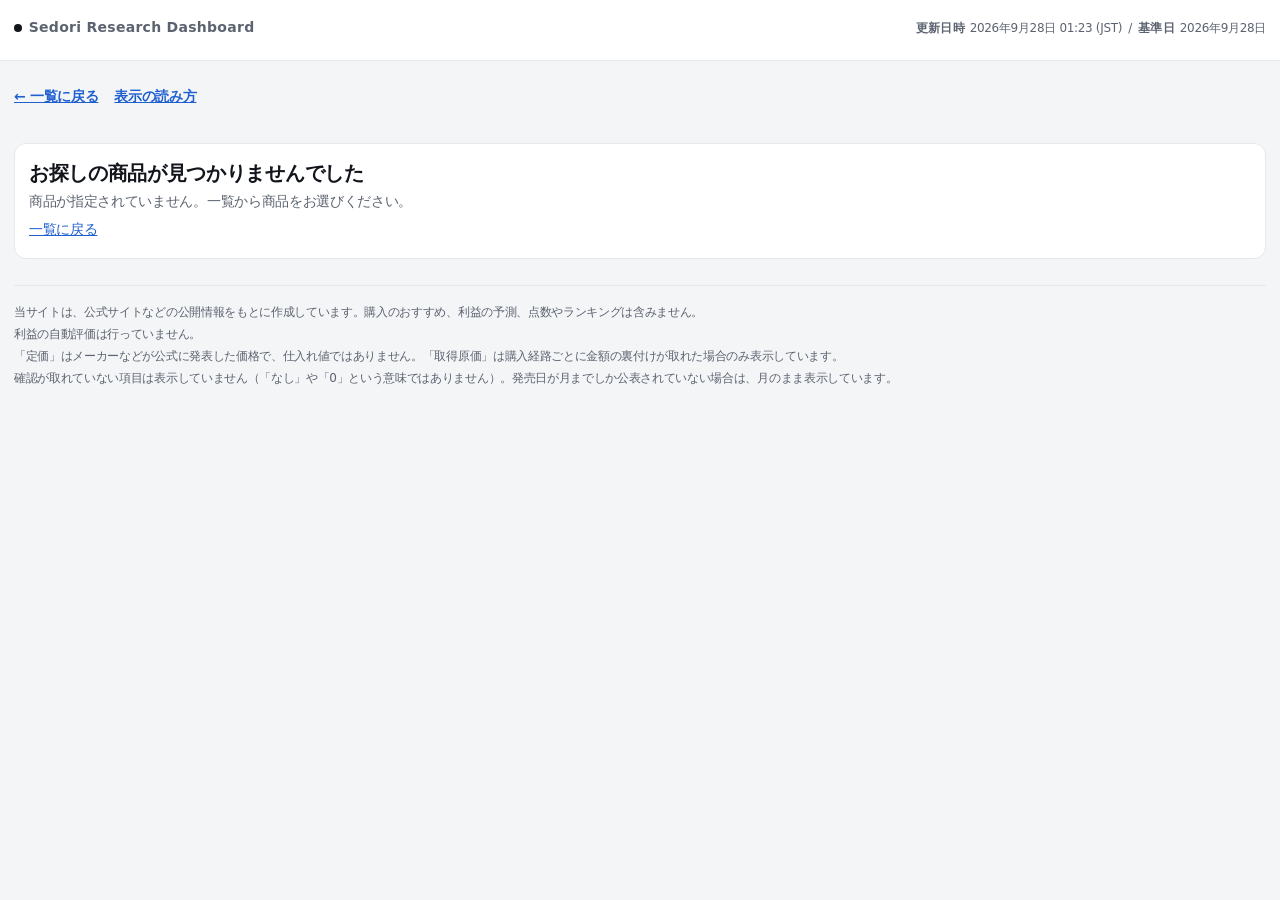
==== commit 82c61d27: "dashboard: update published data (2026-09-28 01:31 JST)" ====
--- a/product.html
+++ b/product.html
@@ -5,9 +5,12 @@
 <meta name="viewport" content="width=device-width, initial-scale=1">
 <meta name="color-scheme" content="light dark">
 <meta name="referrer" content="no-referrer">
-<meta http-equiv="Content-Security-Policy" content="default-src 'none'; script-src 'self'; style-src 'self'; connect-src 'self'; img-src 'self'; base-uri 'none'; form-action 'none'">
+<meta http-equiv="Content-Security-Policy" content="default-src 'none'; script-src 'self'; style-src 'self' https://fonts.googleapis.com; font-src https://fonts.gstatic.com; connect-src 'self'; img-src 'self'; base-uri 'none'; form-action 'none'">
 <meta name="description" content="商品ごとの受付状況、締切、発売日、出典をまとめた詳細ページです。購入のおすすめや利益の予測は含みません。">
 <title>商品詳細 | Sedori Research Dashboard</title>
+<link rel="preconnect" href="https://fonts.googleapis.com">
+<link rel="preconnect" href="https://fonts.gstatic.com" crossorigin>
+<link rel="stylesheet" href="https://fonts.googleapis.com/css2?family=IBM+Plex+Sans+JP:wght@400;500;700&amp;display=swap">
 <link rel="stylesheet" href="assets/style.css">
 </head>
 <body data-page="product">
--- a/assets/style.css
+++ b/assets/style.css
@@ -1446,7 +1446,7 @@
 .top {
   display: grid;
   grid-template-columns: minmax(0, 1fr);
-  grid-template-areas: "hero" "today" "mycheck";
+  grid-template-areas: "hero" "buy" "today" "mycheck";
   gap: 10px;
   margin: 8px 0 0;
 }
@@ -1816,7 +1816,7 @@
 @media (min-width: 900px) {
   .top {
     grid-template-columns: minmax(0, 1.9fr) minmax(16rem, .9fr);
-    grid-template-areas: "hero mycheck" "today today";
+    grid-template-areas: "hero mycheck" "buy buy" "today today";
     gap: 12px;
   }
 
@@ -3360,3 +3360,564 @@
   .card > .bt-line > .bt-line-more:not([open]) { order: 4; }
 }
 .mark-btn { white-space: nowrap; }
+
+/* ---- 買いの目安（参考）: glyph + word + colour; colour is never the only cue ---- */
+.buy-panel {
+  grid-area: buy; min-width: 0;
+  background: var(--bg-elev); border: 1px solid var(--border); border-radius: var(--radius-lg);
+  box-shadow: var(--shadow); padding: 12px 12px 10px;
+}
+.buy-head { display: flex; flex-wrap: wrap; align-items: baseline; gap: 4px 12px; margin-bottom: 8px; }
+.buy-head h2 { margin: 0; font-size: var(--fs-head); }
+.buy-ref { font-size: var(--fs-label); color: var(--fg-muted); font-weight: 600; }
+.buy-headline { margin: 0; font-size: var(--fs-body); font-weight: 700; color: var(--fg); flex: 1 1 18rem; }
+.buy-row { list-style: none; margin: 0; padding: 0; display: grid; gap: 8px;
+  grid-template-columns: repeat(2, minmax(0, 1fr)); }
+.buy-tile {
+  width: 100%; min-height: var(--tap); text-align: left; cursor: pointer; font: inherit; color: var(--fg);
+  display: grid; grid-template-columns: 1fr auto; grid-template-areas: "top num" "cue cue"; gap: 2px 8px;
+  padding: 9px 10px; border-radius: var(--radius); border: 1px solid var(--border);
+  border-left: 5px solid var(--buy-c, var(--closed)); background: var(--bg-elev);
+}
+.buy-tile:hover { background: var(--bg-sunken); border-color: var(--focus); border-left-color: var(--buy-c); }
+.buy-tile[aria-pressed="true"] { outline: 2px solid var(--focus); outline-offset: 1px; }
+.buy-tile-top { grid-area: top; display: flex; align-items: center; gap: 6px; font-weight: 800; }
+.buy-tile-num { grid-area: num; font-size: 1.25rem; font-weight: 800; line-height: 1; font-variant-numeric: tabular-nums; }
+.buy-tile-inf { grid-column: 1 / -1; font-size: var(--fs-aux); color: var(--fg-muted); font-weight: 700; }
+.buy-tile-cue { grid-area: cue; font-size: var(--fs-aux); color: var(--fg-muted); }
+.buy-glyph { color: var(--buy-c); font-weight: 900; }
+.buy--LEAN_BUY { --buy-c: var(--open); --buy-bg: var(--open-bg); }
+.buy--MIXED_SIGNALS { --buy-c: var(--unverified); --buy-bg: var(--unverified-bg); }
+.buy--LEAN_SKIP { --buy-c: var(--urgent); --buy-bg: var(--urgent-bg); }
+.buy--NOT_ENOUGH_EVIDENCE { --buy-c: var(--closed); --buy-bg: var(--closed-bg); }
+.buy-note { margin: 8px 0 0; font-size: var(--fs-aux); color: var(--fg-muted); line-height: 1.6; }
+
+.buy-pill {
+  display: inline-flex; align-items: center; gap: 4px; white-space: nowrap;
+  padding: 2px 9px; border-radius: 999px; font-size: var(--fs-label); font-weight: 800;
+  color: var(--fg); background: var(--buy-bg); border: 1px solid var(--buy-c);
+}
+.buy--NOT_ENOUGH_EVIDENCE.buy-pill { border-style: dashed; font-weight: 700; color: var(--fg-muted); }
+.buy-pill--big { font-size: var(--fs-body); padding: 4px 12px; }
+
+.detail-buy {
+  margin: 12px 0; padding: 12px 14px; border-radius: var(--radius);
+  background: var(--bg-elev); border: 1px solid var(--border); border-left: 5px solid var(--buy-c);
+}
+.buy-box--LEAN_BUY { --buy-c: var(--open); --buy-bg: var(--open-bg); }
+.buy-box--MIXED_SIGNALS { --buy-c: var(--unverified); --buy-bg: var(--unverified-bg); }
+.buy-box--LEAN_SKIP { --buy-c: var(--urgent); --buy-bg: var(--urgent-bg); }
+.buy-box--NOT_ENOUGH_EVIDENCE { --buy-c: var(--closed); --buy-bg: var(--closed-bg); }
+.detail-buy-head { display: flex; flex-wrap: wrap; align-items: center; gap: 6px 10px; }
+.detail-buy-cap { font-size: var(--fs-label); font-weight: 800; color: var(--fg-muted); }
+.detail-buy-why { margin: 8px 0 0; font-weight: 700; }
+.detail-buy-sub { margin: 8px 0 2px; font-size: var(--fs-label); font-weight: 800; color: var(--fg-muted); }
+.detail-buy-list { margin: 0; padding-left: 1.2em; font-size: var(--fs-body); }
+.detail-buy-cond { margin: 8px 0 0; font-size: var(--fs-aux); color: var(--fg-muted); }
+
+@media (min-width: 700px) {
+  .buy-row { grid-template-columns: repeat(4, minmax(0, 1fr)); }
+  .buy-panel { padding: 14px 16px 12px; }
+}
+@media (forced-colors: active) {
+  .buy-tile, .buy-pill, .detail-buy { border-color: CanvasText; }
+}
+
+.buy-pill--inferred { border-style: dashed; }
+.detail-infer { margin-top: 10px; padding-top: 10px; border-top: 1px dashed var(--border-strong); }
+.detail-infer-line { margin: 6px 0 0; font-size: var(--fs-label); color: var(--fg-muted); line-height: 1.6; }
+
+/* =========================================================================
+   13. Value layer: 利ざや候補（参考） and the per-card value strip, plus a
+   shorter first screen on phones (hero, 買いの目安 and TODAY in one view).
+   Same five type sizes, same radii, same tokens. The value strip carries the
+   level as glyph + word (the pill) and the ratio as a number + ↑/↓ + words;
+   colour is only the edge of the strip.
+   ========================================================================= */
+
+/* ---- value strip (cards) ---- */
+.vstrip {
+  display: grid; gap: 6px; min-width: 0;
+  padding: 8px 10px;
+  border: 1px solid var(--border); border-left: 4px solid var(--buy-c, var(--border-strong));
+  border-radius: var(--radius-sm);
+  background: var(--bg);
+}
+.vstrip.is-inferred { border-left-style: dashed; }
+.vs-head { display: flex; flex-wrap: wrap; align-items: center; gap: 4px 8px; min-width: 0; }
+.vs-cap { font-size: var(--fs-aux); font-weight: 700; color: var(--fg-muted); }
+.vs-conf {
+  font-size: var(--fs-aux); font-weight: 700; color: var(--fg-muted);
+  padding: 0 6px; border: 1px dashed var(--border-strong); border-radius: 999px;
+}
+.vs-nums { display: flex; flex-wrap: wrap; gap: 4px 18px; margin: 0; min-width: 0; }
+.vs-cell { display: grid; gap: 0; min-width: 0; }
+.vs-lbl { font-size: var(--fs-aux); font-weight: 700; color: var(--fg-muted); }
+.vs-val { margin: 0; display: flex; flex-wrap: wrap; align-items: baseline; gap: 0 8px; font-size: var(--fs-label); font-weight: 800; min-width: 0; }
+.vs-cell--price .vs-val, .vs-ratio { font-size: var(--fs-head); line-height: 1.2; font-variant-numeric: tabular-nums; }
+.vs-sub { display: flex; flex-wrap: wrap; gap: 0 8px; font-size: var(--fs-aux); font-weight: 700; color: var(--fg-muted); }
+.vs-why { margin: 0; font-size: var(--fs-aux); color: var(--fg-muted); line-height: 1.5; overflow-wrap: anywhere; }
+.vs-need { margin: 0; font-size: var(--fs-label); color: var(--fg); line-height: 1.55; overflow-wrap: anywhere; }
+.vs-need-lbl {
+  display: inline-block; margin-right: 6px; padding: 0 6px;
+  font-size: var(--fs-aux); font-weight: 800; color: var(--fg-muted);
+  border: 1px solid var(--border-strong); border-radius: var(--radius-sm);
+}
+/* the screener's name cell: level + ratio only, smaller */
+.vstrip--compact { margin-top: 6px; padding: 6px 8px; gap: 4px; }
+.vstrip--compact .vs-ratio { font-size: var(--fs-label); }
+.card--feed .card-main > .vstrip { margin: 0; }
+
+/* ---- 買いの目安 panel: one link onward instead of a list ---- */
+.buy-foot { margin-top: 10px; }
+.buy-go {
+  display: flex; flex-wrap: wrap; align-items: center; gap: 4px 10px;
+  min-height: var(--tap); padding: 8px 12px;
+  border: 1px solid var(--accent-line); border-radius: var(--radius-sm);
+  background: var(--accent-bg); color: var(--accent-ink);
+  font-size: var(--fs-label); font-weight: 800; text-decoration: none;
+}
+.buy-go:hover { border-color: var(--accent); }
+.buy-go-n { margin-left: auto; font-variant-numeric: tabular-nums; white-space: nowrap; }
+.buy-go-arrow { font-weight: 800; }
+
+/* ---- 利ざや候補（参考） ---- */
+.sec--margin .sec-mark { background: var(--accent-bg); color: var(--accent); box-shadow: inset 0 0 0 1px currentColor; }
+.sec-ref { font-size: var(--fs-label); font-weight: 600; color: var(--fg-muted); }
+.margin-state { margin: 0 0 var(--space-2); font-size: var(--fs-body); font-weight: 800; line-height: 1.55; color: var(--fg); }
+.margin-state:empty { display: none; }
+.margin-keys {
+  list-style: none; margin: 0 0 var(--space-3); padding: var(--space-2) var(--space-3);
+  display: grid; gap: var(--space-1);
+  border-radius: var(--radius-sm); background: var(--bg-sunken);
+  font-size: var(--fs-label); line-height: 1.6; color: var(--fg);
+}
+.margin-keys li { display: grid; grid-template-columns: 8.5em minmax(0, 1fr); gap: var(--space-2); }
+.margin-keys strong { font-weight: 800; }
+.margin-near-wrap { margin-top: var(--space-4); }
+.margin-near-wrap[hidden] { display: none; }
+.margin-near-title { margin: 0 0 var(--space-2); font-size: var(--fs-body); }
+.margin-near { list-style: none; margin: 0; padding: 0; display: grid; gap: var(--space-2); grid-template-columns: minmax(0, 1fr); }
+.near-link {
+  display: flex; align-items: flex-start; gap: var(--space-3); min-height: var(--tap);
+  padding: var(--space-2) var(--space-3);
+  border: 1px solid var(--border); border-radius: var(--radius-sm);
+  background: var(--bg-elev); color: var(--fg); text-decoration: none;
+}
+.near-link:hover { border-color: var(--focus); }
+.near-thumb {
+  flex: none; display: grid; place-items: center; width: 56px; height: 56px; overflow: hidden;
+  border-radius: var(--radius-sm); background: var(--bg-sunken);
+}
+.near-img { width: 100%; height: 100%; object-fit: contain; }
+.near-text { display: grid; gap: var(--space-1); min-width: 0; }
+.near-name { font-size: var(--fs-label); font-weight: 800; }
+.near-need { font-size: var(--fs-label); line-height: 1.55; overflow-wrap: anywhere; }
+.quicknav-list .quicknav-value { border-color: var(--accent-line); background: var(--accent-bg); color: var(--accent-ink); font-weight: 800; }
+
+@media (min-width: 700px) {
+  .margin-near { grid-template-columns: repeat(2, minmax(0, 1fr)); }
+}
+@media (max-width: 479px) {
+  .margin-keys li { grid-template-columns: minmax(0, 1fr); gap: 0; }
+}
+
+/* ---- phones: the first screen holds the short hero, 買いの目安 and TODAY ---- */
+@container (max-width: 559px) {
+  .signal-hero .hero-text { display: none; }
+  .signal-hero .hero-actions { margin-top: var(--space-2); }
+}
+@media (max-width: 699px) {
+  .signal-hero { padding: 12px 14px 11px; }
+  .buy-panel { padding: 10px 12px; }
+  .buy-head { margin-bottom: 6px; }
+  .buy-headline { font-size: var(--fs-label); }
+  .buy-row { gap: 6px; }
+  .buy-tile { grid-template-columns: auto minmax(0, 1fr); grid-template-areas: "top top" "num inf"; align-items: baseline; padding: 6px 10px; }
+  .buy-tile-lbl { white-space: nowrap; }
+  .buy-tile-cue { display: none; }
+  .buy-tile-inf { grid-area: inf; grid-column: auto; }
+  .buy-foot { margin-top: 8px; }
+  .buy-note { margin-top: 6px; }
+
+  .kpi-row { gap: 6px; }
+  .kpi-row .kpi {
+    display: grid; grid-template-columns: auto minmax(0, 1fr); grid-template-areas: "num label" "num go";
+    align-items: center; column-gap: 8px; min-height: 56px; padding: 6px 10px;
+  }
+  .kpi-row .kpi .kpi-num { grid-area: num; }
+  .kpi-row .kpi .kpi-label { grid-area: label; margin: 0; }
+  .kpi-row .kpi .kpi-cue { display: none; }
+  .kpi-row .kpi::after { grid-area: go; margin: 0; padding: 0; }
+  .kpi-box { position: relative; min-height: 56px; padding: 6px 8px; justify-content: center; }
+  .kpi--reserve > .kpi-label, .kpi--reserve > .kpi-cue {
+    position: absolute; width: 1px; height: 1px; overflow: hidden; clip: rect(0 0 0 0); white-space: nowrap;
+  }
+  .kpi-split-item { align-items: center; }
+}
+@media (forced-colors: active) {
+  .vstrip, .buy-go, .near-link { border-color: CanvasText; }
+}
+
+/* value view caveat (always visible) and its folded reading guide */
+.margin-caveat { margin: 0 0 var(--space-2); font-size: var(--fs-label); line-height: 1.6; color: var(--fg); }
+.margin-how { margin: 0 0 var(--space-3); font-size: var(--fs-label); }
+.margin-how-sum { display: inline-flex; align-items: center; min-height: var(--tap-min); cursor: pointer; font-weight: 700; color: var(--focus); }
+.margin-how .margin-keys { margin: var(--space-1) 0 0; }
+
+/* phones: hero actions on one row; the TODAY total button stays beside its heading */
+@container (max-width: 819px) {
+  .hero-actions { flex-direction: row; flex-wrap: wrap; align-items: center; }
+  .hero-actions .hero-action--primary { flex: 1 1 12rem; align-self: auto; }
+  .hero-actions .hero-action--link { flex: 0 0 auto; align-self: auto; }
+}
+@media (max-width: 699px) {
+  .signal-hero .hero-trust { margin-top: var(--space-1); }
+  .today-head h2 { flex: 1 1 auto; }
+  .kpi--total .kpi-total-lbl:first-child { display: none; }
+  .kpi--total { padding: 4px 10px; }
+}
+
+/* level tiles: a level word never breaks inside itself; four across only when they fit */
+.buy-tile-lbl { white-space: nowrap; }
+@media (min-width: 700px) and (max-width: 899px) {
+  .buy-row { grid-template-columns: repeat(2, minmax(0, 1fr)); }
+}
+
+/* ---- 利ざやの計算・過去の実績 ---- */
+.vs-margin { margin: 6px 0 0; font-size: var(--fs-label); font-weight: 700; display: flex; flex-wrap: wrap; gap: 2px 8px; align-items: baseline; }
+.vs-margin-lbl { font-size: var(--fs-aux); color: var(--fg-muted); font-weight: 700; }
+.vs-margin-ship { font-size: var(--fs-aux); color: var(--fg-muted); }
+.vs-margin.is-plus { color: var(--open); }
+.vs-margin.is-minus { color: var(--urgent); }
+.mtable { margin-top: 10px; padding-top: 10px; border-top: 1px dashed var(--border-strong); }
+.mtable-title { margin: 0 0 4px; font-size: var(--fs-label); font-weight: 800; color: var(--fg-muted); }
+.mtable-basis { margin: 0 0 6px; font-size: var(--fs-aux); color: var(--fg-muted); }
+.mtable-rows { margin: 0; display: grid; gap: 2px; }
+.mtable-row { display: flex; justify-content: space-between; gap: 12px; font-size: var(--fs-label); padding: 2px 0; border-bottom: 1px solid var(--border); }
+.mtable-row dt { color: var(--fg-muted); min-width: 0; }
+.mtable-row dd { margin: 0; font-variant-numeric: tabular-nums; white-space: nowrap; }
+.mtable-row.is-key { font-weight: 800; }
+.mtable-note { margin: 6px 0 0; font-size: var(--fs-aux); color: var(--fg-muted); line-height: 1.6; }
+.track-list { list-style: none; margin: 0; padding: 0; display: grid; gap: 8px; }
+.track-item { background: var(--bg-elev); border: 1px solid var(--border); border-left: 5px solid var(--closed); border-radius: var(--radius-sm); padding: 8px 10px; min-width: 0; }
+.track-item.is-plus { border-left-color: var(--open); }
+.track-item.is-minus { border-left-color: var(--urgent); }
+.track-name { font-weight: 700; font-size: var(--fs-body); overflow-wrap: anywhere; }
+.track-nums { display: flex; flex-wrap: wrap; gap: 2px 12px; font-size: var(--fs-label); color: var(--fg-muted); margin-top: 2px; }
+.track-ratio { font-weight: 800; color: var(--fg); }
+.track-diff { font-weight: 700; color: var(--fg); }
+@media (min-width: 900px) { .track-list { grid-template-columns: repeat(2, minmax(0, 1fr)); } }
+
+/* =========================================================================
+   14. B改 — calm, dense, ink on white (owner-approved direction 2026-09-27)
+   -------------------------------------------------------------------------
+   A visual layer only. Same five type sizes (tokens above), same four radii,
+   same meaning rules: filled = state, outline = 確認状況, colour never alone.
+   What changes: a neutral grey paper, ink as the single accent, flat surfaces
+   (no gradients, no floating photos, no blur), borders instead of shadows.
+   New pieces: 分野タブ, これからの予定, and the 調べた角度 (6-angle) bar.
+   ========================================================================= */
+:root {
+  --bg: #f4f5f7;
+  --bg-elev: #ffffff;
+  --bg-sunken: #eef0f3;
+  --fg: #12151b;
+  --fg-muted: #5c6370;
+  --fg-faint: #5c6370;       /* 5.3:1 on --bg-sunken, 5.6:1 on --bg */
+  --border: #e6e8ec;
+  --border-strong: #d6d9df;
+  --line-soft: #eef0f3;
+  --dash: #9aa1ad;           /* dashed outline of a not-yet-confirmed angle */
+  --accent: #12151b;
+  --accent-ink: #12151b;
+  --accent-bg: #eef0f3;
+  --accent-line: #d6d9df;
+  --accent-2: #3d4450;
+  --accent-grad: #12151b;    /* kept as a plain colour: no gradients in B改 */
+  --on-accent: #ffffff;
+  --wash: transparent;
+  --sec-band: transparent;
+  --media-bg: #eef0f3;
+  --shadow: none;
+  --shadow-lift: 0 1px 2px rgba(18, 21, 27, .06);
+  --photo-shadow: none;
+}
+@media (prefers-color-scheme: dark) {
+  :root {
+    --bg: #111317;
+    --bg-elev: #181b20;
+    --bg-sunken: #0d0f12;
+    --fg: #eceef2;
+    --fg-muted: #a7aeba;
+    --fg-faint: #a0a8b5;
+    --border: #2a2f37;
+    --border-strong: #3b414c;
+    --line-soft: #23272e;
+    --dash: #6c7482;
+    --accent: #eceef2;
+    --accent-ink: #ffffff;
+    --accent-bg: #22262d;
+    --accent-line: #3b414c;
+    --accent-2: #c6ccd6;
+    --accent-grad: #eceef2;
+    --on-accent: #12151b;
+    --media-bg: #22262d;
+    --shadow: none;
+    --shadow-lift: 0 1px 2px rgba(0, 0, 0, .4);
+  }
+}
+
+body {
+  font-family: "IBM Plex Sans JP", system-ui, -apple-system, "Hiragino Kaku Gothic ProN",
+    "Hiragino Sans", "Noto Sans JP", "Yu Gothic", Meiryo, sans-serif;
+  font-feature-settings: "tnum" 1, "palt" 1;
+  background-image: none;
+}
+
+/* ---- header: flat white bar ---- */
+.site-header { background: var(--bg-elev); border-bottom: 1px solid var(--border); box-shadow: none; }
+.site-title::before { background: var(--fg); width: .55em; height: .55em; }
+
+/* ---- hero: a plain white block, ink text; photos lie flat ---- */
+.signal-hero {
+  color: var(--fg);
+  background: var(--bg-elev);
+  background-image: none;
+  border: 1px solid var(--border);
+  box-shadow: none;
+}
+.signal-hero h1 { color: var(--fg); font-size: var(--fs-head); font-weight: 700; letter-spacing: .01em; }
+.signal-hero .hero-kicker, .signal-hero .hero-text, .signal-hero .hero-trust { color: var(--fg-muted); }
+.signal-hero .hero-action {
+  background: var(--bg-elev); border-color: var(--border-strong); color: var(--fg); box-shadow: none;
+}
+.signal-hero .hero-action:not(.hero-action--primary):hover { background: var(--bg-sunken); border-color: var(--fg-muted); color: var(--fg); }
+.signal-hero .hero-action--primary,
+.signal-hero .hero-action--primary:hover { background: var(--fg); border-color: var(--fg); color: var(--bg-elev); transform: none; }
+.signal-hero :focus-visible { outline-color: var(--focus); }
+.hc-tile { rotate: 0deg; border: 1px solid var(--border); box-shadow: none; background: var(--bg-elev); animation: none !important; }
+.hero-action { border-radius: var(--radius-sm); }
+
+/* ---- panels and sections: borders, no shadows, no bands ---- */
+.buy-panel, .today, .my-check, .howto, .sec {
+  background: var(--bg-elev);
+  background-image: none;
+  border: 1px solid var(--border);
+  box-shadow: none;
+}
+.sec { border-radius: var(--radius); }
+.sec-head { border-bottom: 1px solid var(--border); }
+.sec-head::after { display: none; }
+.sec-title { font-weight: 700; }
+.sec-mark,
+.sec--all .sec-mark, .sec--backtest .sec-mark, .sec--margin .sec-mark {
+  background: transparent; color: var(--fg); box-shadow: inset 0 0 0 1px var(--border-strong);
+}
+.sec-count { background: var(--bg-sunken); border-color: var(--border); color: var(--fg); }
+.howto-num { background: var(--fg); color: var(--bg-elev); }
+.kpi-row .kpi:hover, .kpi-split-item:hover, .my-check-item:hover { transform: none; box-shadow: none; border-color: var(--fg-muted); }
+.quicknav-list a { border-radius: var(--radius-sm); }
+.quicknav-list a:hover { background: var(--bg-sunken); border-color: var(--fg-muted); }
+.quicknav-list .quicknav-value { background: var(--bg-sunken); border-color: var(--border-strong); color: var(--fg); }
+
+/* ---- cards: white, 1px line, 12px corners; no lift, no blur ---- */
+.card, .card--feed { background: var(--bg-elev); border: 1px solid var(--border); box-shadow: none; }
+.grid:not(.grid--dense) .card:hover { transform: none; box-shadow: none; border-color: var(--border-strong); }
+.pmedia-backdrop { display: none; }
+.pmedia--feed { background: var(--bg-sunken); border-bottom: 1px solid var(--border); }
+.pmedia--feed .pmedia-img, .pmedia--feed .thumb--fill, .pmedia--hero { box-shadow: none; }
+@media (hover: hover) and (prefers-reduced-motion: no-preference) {
+  .card--feed:hover .pmedia-img { transform: translate(-50%, -50%); }
+}
+.c-name { font-weight: 700; }
+.card-action--detail, .card-action--detail:hover { background: var(--bg-elev); border-color: var(--border-strong); color: var(--fg); }
+.card-action--detail:hover { border-color: var(--fg); }
+.card-action, .btn { border-radius: var(--radius-sm); }
+.buy-go { background: var(--bg-sunken); border-color: var(--border); color: var(--fg); }
+.buy-go:hover { border-color: var(--fg-muted); }
+.detail-card:not(.is-unverified) { background-image: none; }
+
+/* ---- 調べた角度: six equal cells. Known = filled ink; not yet = dashed outline. ---- */
+.angles-mini { display: grid; gap: 4px; min-width: 0; }
+.angle-bar {
+  display: grid;
+  grid-template-columns: repeat(6, minmax(0, 1fr));
+  gap: 3px;
+  margin: 0;
+  min-width: 0;
+}
+.angle-cell {
+  display: flex;
+  align-items: center;
+  justify-content: center;
+  min-width: 0;
+  padding: 3px 0;
+  border: 1px dashed var(--dash);
+  border-radius: var(--radius-sm);
+  background: var(--bg-elev);
+  color: var(--fg-muted);
+  font-size: var(--fs-aux);
+  font-weight: 500;
+  line-height: 1.3;
+  text-align: center;
+  white-space: nowrap;
+  overflow: hidden;
+}
+.angle-cell.is-known { border: 1px solid var(--fg); background: var(--fg); color: var(--bg-elev); font-weight: 700; }
+.angle-count { margin: 0; font-size: var(--fs-aux); color: var(--fg-muted); font-variant-numeric: tabular-nums; }
+.grid.grid--dense .angles-mini { margin-top: 4px; }
+.grid.grid--dense .angle-bar { grid-template-columns: repeat(3, minmax(0, 1fr)); }
+@media (forced-colors: active) {
+  .angle-cell { border-color: CanvasText; }
+  .angle-cell.is-known { background: CanvasText; color: Canvas; }
+}
+
+/* ---- 分野タブ: one row, scrolls sideways inside itself, never the page ---- */
+.cat-tabs {
+  margin: 0 0 12px;
+  background: var(--bg-elev);
+  border: 1px solid var(--border);
+  border-radius: var(--radius);
+  min-width: 0;
+}
+.cat-tabs[hidden] { display: none; }
+.cat-tabs-row {
+  display: flex;
+  gap: 4px;
+  padding: 0 8px;
+  overflow-x: auto;
+  scrollbar-width: thin;
+}
+.cat-tab {
+  flex: none;
+  display: inline-flex;
+  align-items: center;
+  gap: 6px;
+  min-height: var(--tap);
+  padding: 0 10px;
+  border: 0;
+  border-bottom: 2px solid transparent;
+  background: transparent;
+  color: var(--fg-muted);
+  font: inherit;
+  font-size: var(--fs-label);
+  white-space: nowrap;
+  cursor: pointer;
+}
+.cat-tab:hover { color: var(--fg); }
+.cat-tab[aria-pressed="true"] { color: var(--fg); font-weight: 700; border-bottom-color: var(--fg); }
+.cat-tab-n { font-size: var(--fs-aux); font-variant-numeric: tabular-nums; }
+.cat-tab:focus-visible { outline-offset: -3px; }
+.cat-tabs-note { margin: 0; padding: 6px 12px; border-top: 1px solid var(--border); font-size: var(--fs-label); color: var(--fg); }
+.cat-tabs-note[hidden] { display: none; }
+
+/* ---- これからの予定 ---- */
+.sched {
+  margin: 0 0 16px;
+  padding: 14px 14px 6px;
+  background: var(--bg-elev);
+  border: 1px solid var(--border);
+  border-radius: var(--radius);
+}
+.sched[hidden] { display: none; }
+.sched-head { display: flex; flex-wrap: wrap; justify-content: space-between; align-items: baseline; gap: 2px 12px; }
+.sched-title { margin: 0; font-size: var(--fs-head); font-weight: 700; }
+.sched-sub { font-size: var(--fs-aux); color: var(--fg-muted); }
+.sched-week {
+  list-style: none;
+  display: grid;
+  grid-template-columns: repeat(7, minmax(0, 1fr));
+  gap: 4px;
+  margin: 12px 0 8px;
+  padding: 0;
+  text-align: center;
+}
+.sw-day {
+  display: flex;
+  flex-direction: column;
+  align-items: center;
+  padding: 6px 0 5px;
+  border-radius: var(--radius-sm);
+  background: var(--bg-sunken);
+  min-width: 0;
+  line-height: 1.25;
+}
+.sw-dow { font-size: var(--fs-aux); color: var(--fg-muted); }
+.sw-num { font-size: var(--fs-head); font-weight: 700; font-variant-numeric: tabular-nums; }
+.sw-dot { width: 6px; height: 6px; margin-top: 3px; border-radius: 999px; background: transparent; }
+.sw-day.has-events .sw-dot { background: var(--fg); }
+.sw-day.is-base { background: var(--fg); color: var(--bg-elev); }
+.sw-day.is-base .sw-dow { color: var(--bg-elev); }
+.sw-day.is-base.has-events .sw-dot { background: var(--bg-elev); }
+.sched-list { list-style: none; margin: 0; padding: 0; }
+.sched-row { border-top: 1px solid var(--line-soft); min-width: 0; }
+.sched-item {
+  display: grid;
+  grid-template-columns: 5.6em minmax(0, 1fr);
+  gap: 10px;
+  min-height: var(--tap);
+  padding: 9px 0;
+  color: var(--fg);
+  text-decoration: none;
+}
+.sched-item:hover .sched-name { text-decoration: underline; text-underline-offset: 2px; }
+.sched-date { font-size: var(--fs-label); font-weight: 700; font-variant-numeric: tabular-nums; }
+.sched-body { display: flex; flex-direction: column; min-width: 0; }
+.sched-kind, .sched-sub { font-size: var(--fs-aux); color: var(--fg-muted); }
+.sched-name { font-size: var(--fs-body); font-weight: 700; line-height: 1.4; }
+.sched-empty { margin: 8px 0; font-size: var(--fs-label); color: var(--fg-muted); }
+.sched-more { display: flex; align-items: center; justify-content: center; width: 100%; min-height: var(--tap); margin: 4px 0 8px; font-weight: 700; }
+.sched-more[hidden] { display: none; }
+@media (min-width: 900px) {
+  .sched-list { display: grid; grid-template-columns: repeat(2, minmax(0, 1fr)); column-gap: 24px; }
+}
+
+/* ---- detail: 調べた角度 summary and one section per angle ---- */
+.angle-sum {
+  margin: 4px 0 0;
+  padding: 12px 14px;
+  background: var(--bg-sunken);
+  border-radius: var(--radius);
+}
+.angle-sum-head { display: flex; flex-wrap: wrap; justify-content: space-between; align-items: baseline; gap: 2px 12px; }
+.angle-sum-title { margin: 0; font-size: var(--fs-body); font-weight: 700; }
+.angle-sum-sub { font-size: var(--fs-aux); color: var(--fg-muted); }
+.angle-bar--links { margin-top: 8px; }
+.angle-bar--links .angle-cell { min-height: var(--tap); text-decoration: none; font-size: var(--fs-label); }
+.angle-bar--links .angle-cell:not(.is-known):hover { border-color: var(--fg); color: var(--fg); }
+.angle-legend { margin: 6px 0 0; font-size: var(--fs-aux); color: var(--fg-muted); }
+.angle-secs { display: grid; gap: 0; margin: 0 0 18px; }
+.angle-sec { padding: 16px 0 0; scroll-margin-top: 12px; min-width: 0; }
+.angle-sec-title { margin: 0 0 6px; font-size: var(--fs-head); font-weight: 700; }
+.angle-dl { margin: 0; display: grid; }
+.angle-row {
+  display: grid;
+  grid-template-columns: minmax(6em, 9em) minmax(0, 1fr);
+  gap: 12px;
+  padding: 8px 0;
+  border-bottom: 1px solid var(--line-soft);
+  font-size: var(--fs-body);
+}
+.angle-row dt { color: var(--fg-muted); }
+.angle-row dd { margin: 0; min-width: 0; overflow-wrap: anywhere; }
+.angle-src { display: block; margin-top: 2px; font-size: var(--fs-aux); color: var(--fg-muted); }
+.angle-src:hover { color: var(--fg); }
+.angle-unknown {
+  margin-top: 8px;
+  padding: 10px 12px;
+  border: 1px dashed var(--dash);
+  border-radius: var(--radius);
+}
+.angle-unknown-head { margin: 0; font-size: var(--fs-body); }
+.angle-unknown-why { margin: 4px 0 0; font-size: var(--fs-label); color: var(--fg-muted); line-height: 1.6; }
+@media (min-width: 900px) {
+  .angle-secs { grid-template-columns: repeat(2, minmax(0, 1fr)); column-gap: 32px; }
+}
+
+/* 15. A count such as （17件） stays on one line with the word before it. */
+.nowrap { white-space: nowrap; }
+
+/* 16. IBM Plex Sans JP sets kana wider than the system fonts and the Google Fonts subset drops
+   palt; a slight tracking keeps the phone's first screen (hero + buy panel + KPIs) in one view. */
+body { letter-spacing: -0.02em; }
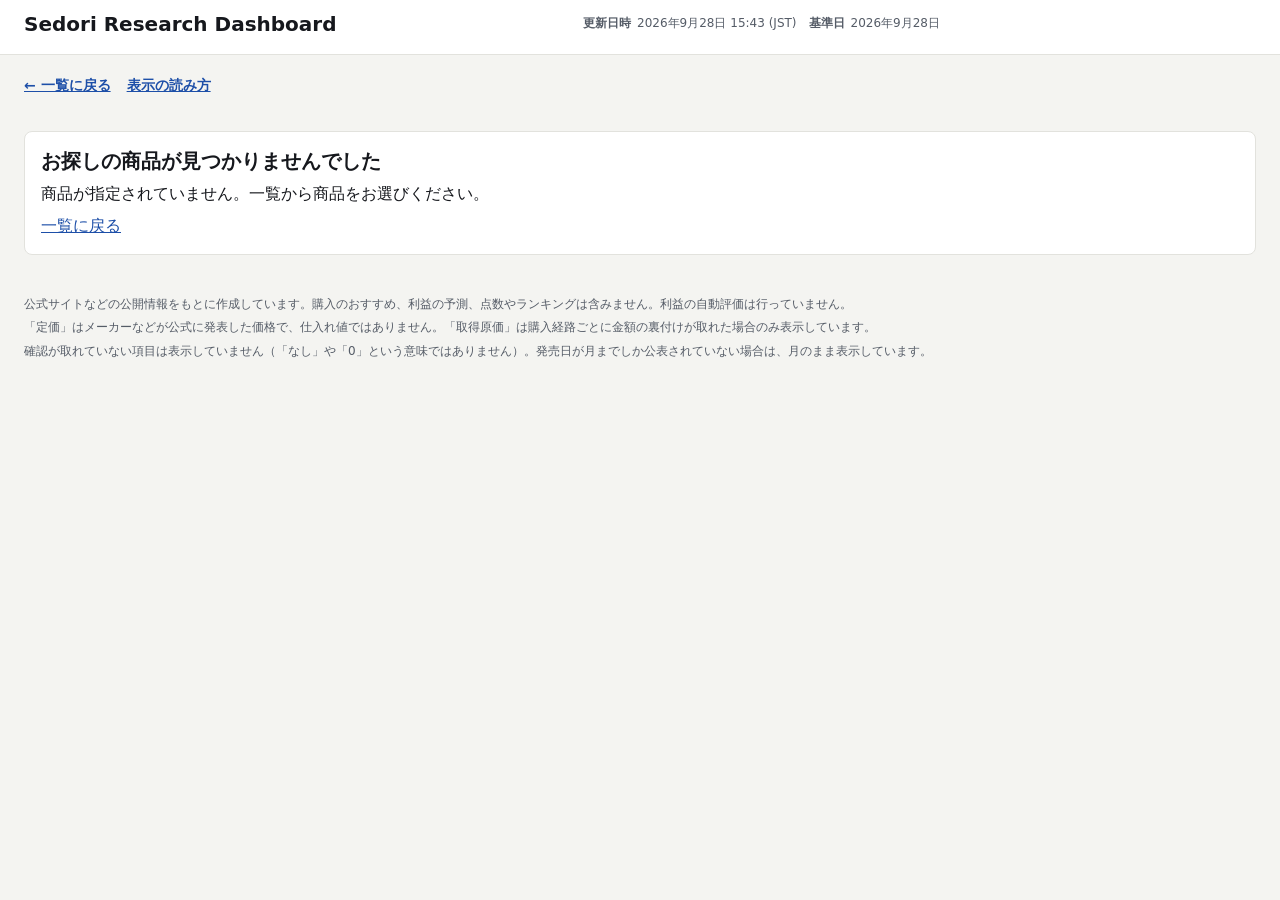
==== commit 088f0142: "dashboard: update published data (2026-09-28 15:57 JST)" ====
--- a/product.html
+++ b/product.html
@@ -14,21 +14,21 @@
 <link rel="stylesheet" href="assets/style.css">
 </head>
 <body data-page="product">
+<a class="skip-link" href="#main">本文へ移動</a>
 
-<header class="site-header">
-  <div class="wrap">
-    <div class="site-bar">
+<header class="masthead">
+  <div class="shell masthead-in">
+    <div class="brand">
       <p class="site-title"><a href="index.html">Sedori Research Dashboard</a></p>
-      <p class="site-sub">
-        <span class="site-meta"><span class="site-meta-lbl">更新日時</span><span id="generated-at">—</span></span>
-        <span class="sep" aria-hidden="true">/</span>
-        <span class="site-meta"><span class="site-meta-lbl">基準日</span><span id="as-of">—</span></span>
-      </p>
     </div>
+    <p class="site-meta">
+      <span class="site-meta-item"><span class="site-meta-lbl">更新日時</span><span id="generated-at">—</span></span>
+      <span class="site-meta-item"><span class="site-meta-lbl">基準日</span><span id="as-of">—</span></span>
+    </p>
   </div>
 </header>
 
-<main class="wrap" id="main">
+<main class="shell" id="main">
   <nav class="detail-nav" aria-label="ページの移動"><a class="back-link" href="index.html">← 一覧に戻る</a><a class="back-link" href="index.html#legend">表示の読み方</a></nav>
 
   <div class="panel panel--error" id="error-panel" role="alert" hidden>
@@ -48,8 +48,7 @@
   <article class="detail" id="detail" hidden></article>
 
   <footer class="site-footer">
-    <p>当サイトは、公式サイトなどの公開情報をもとに作成しています。購入のおすすめ、利益の予測、点数やランキングは含みません。</p>
-    <p>利益の自動評価は行っていません。</p>
+    <p>公式サイトなどの公開情報をもとに作成しています。購入のおすすめ、利益の予測、点数やランキングは含みません。利益の自動評価は行っていません。</p>
     <p>「定価」はメーカーなどが公式に発表した価格で、仕入れ値ではありません。「取得原価」は購入経路ごとに金額の裏付けが取れた場合のみ表示しています。</p>
     <p>確認が取れていない項目は表示していません（「なし」や「0」という意味ではありません）。発売日が月までしか公表されていない場合は、月のまま表示しています。</p>
   </footer>
--- a/assets/style.css
+++ b/assets/style.css
@@ -1,123 +1,113 @@
 /* =========================================================================
    Sedori Research Dashboard — style.css
-   A screener, not a landing page. Mobile-first. No external fonts, no CDN.
-   Product photos are same-origin assets named in products.json (section 13);
-   gradients are built from the accent tokens only, never from a state hue.
-
-   Two independent axes must never read as the same thing:
-     * STATE   (受付中 / 締切間近 / 終了 …)  -> FILLED badges, semantic colour.
-     * 確認状況 (確認済み / 一部確認 / 未検証) -> OUTLINE badges, no fill.
-   Flags (新着 / 再販 / 注目候補) use a third language and are never the state hue.
-
-   Colour is never the only signal. Every state-coloured element also carries a
-   glyph, a border style, a weight or a size difference.
-
-   Sections:
-     1. Palette + type scale tokens / reset
-     2. Layout shell + header + KPI + quick navigation
-     3. Badges + chips + evidence ladder
-     4. Toolbar (search / basic filters / 詳細 group)
-     5. Product card — 5 information levels, card mode and dense screener mode
-     6. Mark control
-     7. Detail page
-     8. States (empty / error / loading)
-     9. Media queries + a11y prefs
+   One pass, twelve ordered sections. A selector is defined once; it appears
+   again only inside a media / container query (section 11) or as a state
+   variant (sections 10 and 12). No override layers.
+
+   Meaning rules, unchanged:
+     * STATE (受付中 / 締切間近 / 終了 …)  -> FILLED badge, semantic colour.
+     * 確認状況 (確認済み / 一部確認 / 未検証) -> OUTLINE badge, no fill.
+     * Flags (新着 / 再販 / 注目候補) -> square corners, a leading mark.
+     * Colour is never the only signal: every state also has a word, a glyph,
+       a border style or a weight.
+   The IBM Plex Sans JP stylesheet is the one external request (Google Fonts,
+   allowed by the page's Content-Security-Policy).
+
+     01 tokens              05 product cards       09 forms / filter
+     02 reset / base        06 sidebar (rail)      10 states / evidence
+     03 shell/header/nav    07 screener            11 responsive
+     04 editorial feed      08 detail page         12 accessibility
    ========================================================================= */
 
-/* ---------- 1. Palette tokens ---------- */
+/* ---------------------------------------------------------------- 01 tokens */
 :root {
-  /* Paper, not screen grey: a warm off-white reads as a page and keeps the
-     coloured state badges as the only saturated thing on it. */
-  --bg: #f6f5f1;
-  --bg-elev: #ffffff;
-  --bg-sunken: #ecebe5;
-  --fg: #171a1e;
-  --fg-muted: #585f6a;
-
-  /* The single accent. It means "act here" — the primary hero button, a hovered
-     card edge, a section rule. It is never a state and never a judgement. */
-  --accent: #27458f;
-  --accent-ink: #1b3170;
-  --accent-bg: #e9eef9;
-  --accent-line: #c2cfeb;
-  /* A very light wash behind the top of the page, so the header reads as one block. */
-  --wash: rgba(39, 69, 143, .05);
-  /* 4.97:1 on --bg, 5.37:1 on --bg-elev, 4.62:1 on --bg-sunken.
-     This token carries the honesty text (「不明」/ disclaimers / notes), so it
-     must clear 4.5:1 everywhere it is used — it used to be 3.1:1.
-     No surface darker than --bg-sunken may carry it. */
-  --fg-faint: #646b77;
-  --border: #dddad2;
-  --border-strong: #bcb8ae;
+  --bg: #f4f4f1;
+  --surface: #ffffff;
+  --sunken: #ecece8;
+  --media-bg: #f0f0ec;
+  --fg: #16181d;
+  --fg-muted: #555c67;
+  --border: #e2e2dd;
+  --border-strong: #c9c9c2;
+  --dash: #8f96a1;
+  --ink: #16181d;
+  --on-ink: #ffffff;
   --focus: #1f5fd0;
+  --link: #1d4fa8;
 
   --open: #0d7a4a;
-  --open-bg: #e3f5ec;
-  --closing: #b14700;
-  --closing-bg: #fdeede;
+  --open-bg: #e3f4eb;
+  --closing: #a94400;
+  --closing-bg: #fcecdd;
   --urgent: #b3261e;
-  --urgent-bg: #fdeceb;
+  --urgent-bg: #fcebea;
   --pending: #1b5db3;
-  --pending-bg: #e8f0fc;
-  --closed: #5c6470;
-  --closed-bg: #e7e9ee;
-  --neutral: #6b7280;
-
-  /* 新着 flag — deliberately NOT the --pending blue it used to copy. */
+  --pending-bg: #e7effb;
+  --closed: #59616d;
+  --closed-bg: #e8e9ec;
   --flag: #6b3fa0;
   --flag-bg: #f1eaf9;
-  /* 再販 flag */
   --restock: #0b6b7a;
-  --restock-bg: #e2f4f7;
-
-  --unverified: #8a5a00;
-  --unverified-bg: #fdf6e3;
-  --unverified-line: #c79212;
-
-  --ladder-on: #5c6470;
-  --ladder-off: #d7dbe2;
-
-  /* ---- type scale: exactly five steps, so nothing is "slightly different" ----
-     KPI (display number) / 見出し / 本文 / ラベル / 補助. Japanese first: the
-     body step never drops below 15px and the 補助 step is used sparingly. */
-  --fs-kpi: 2rem;
-  --fs-head: 1.05rem;
-  --fs-body: .93rem;
-  --fs-label: .78rem;
-  --fs-aux: .72rem;
-
-  --radius: 12px;
-  --radius-sm: 8px;
-  --radius-lg: 18px;
-  --shadow: 0 1px 2px rgba(16, 20, 28, .05), 0 2px 10px rgba(16, 20, 28, .045);
-  /* Used on hover / on the blocks that invite a click. Depth, not decoration. */
-  --shadow-lift: 0 2px 4px rgba(16, 20, 28, .07), 0 10px 26px rgba(16, 20, 28, .09);
-  --maxw: 1360px;
-  --gap: 12px;
-  --tap: 44px;        /* primary controls */
-  --tap-min: 40px;    /* dense in-card buttons */
-  --marks-w: 14.4rem; /* dense mode: 4 mark buttons (4 x 3.6rem), used by the sticky header */
+  --restock-bg: #e1f3f6;
+  --unverified: #825400;
+  --unverified-bg: #fcf6e6;
+  --unverified-line: #b8860b;
+  --ladder-on: #59616d;
+  --ladder-off: #d6d9df;
+
+  --series-1: #2a78d6;
+  --series-2: #eb6834;
+  --series-3: #1baf7a;
+  --series-4: #eda100;
+  --series-5: #e87ba4;
+  --chart-surface: #ffffff;
+  --chart-grid: #e8e6e0;
+  --chart-axis: #bcb8ae;
+  --chart-ref: #585f6a;
+  --chart-under: rgba(88, 95, 106, .075);
+  --chart-ol-band: rgba(88, 95, 106, .22);
+  --chart-ol-mid: #3f454e;
+  --chart-cross: #8a909b;
+  --chart-neutral: #6b7280;
+
+  /* five type steps: meta / label / body / section / page */
+  --fs-xs: 12px;
+  --fs-s: 14px;
+  --fs-m: 16px;
+  --fs-l: 20px;
+  --fs-xl: 24px;
+  --lh: 1.6;
+  --lh-tight: 1.35;
+
+  /* four radii */
+  --r-sm: 4px;
+  --r-md: 8px;
+  --r-pill: 999px;
+  --r-dot: 50%;
+
+  --tap: 44px;
+  --tap-min: 40px;
+  --maxw: 1320px;
+  --rail-w: 320px;
+  --gutter: 16px;
+  --nav-h: 44px;
 }
 
 @media (prefers-color-scheme: dark) {
   :root {
-    --bg: #15161a;
-    --bg-elev: #1e2026;
-    --bg-sunken: #101114;
+    --bg: #111317;
+    --surface: #181b20;
+    --sunken: #0d0f12;
+    --media-bg: #22262d;
     --fg: #eceef2;
-    --fg-muted: #a7aeba;
-
-    --accent: #9cbaff;
-    --accent-ink: #cfdcff;
-    --accent-bg: #1a2338;
-    --accent-line: #2f3d5c;
-    --wash: rgba(156, 186, 255, .06);
-    /* 5.5:1 on --bg, 4.95:1 on --bg-elev, 5.9:1 on --bg-sunken. */
-    --fg-faint: #858ea0;
-    --border: #333844;
-    --border-strong: #4b5260;
+    --fg-muted: #a9b0bc;
+    --border: #2a2f37;
+    --border-strong: #3d434e;
+    --dash: #6f7785;
+    --ink: #eceef2;
+    --on-ink: #111317;
     --focus: #7fb0ff;
-
+    --link: #9cc0ff;
     --open: #56d39a;
     --open-bg: #123527;
     --closing: #ffb26b;
@@ -128,2677 +118,21 @@
     --pending-bg: #142642;
     --closed: #a5adba;
     --closed-bg: #262a33;
-
     --flag: #c9a8f0;
     --flag-bg: #2a1f3d;
     --restock: #6fd3e2;
     --restock-bg: #10323a;
-
     --unverified: #ecc25c;
-    --unverified-bg: #2d2513;
+    --unverified-bg: #2a2413;
     --unverified-line: #b6903a;
-
     --ladder-on: #a5adba;
     --ladder-off: #3a4049;
-
-    --shadow: 0 1px 2px rgba(0, 0, 0, .5);
-    --shadow-lift: 0 2px 6px rgba(0, 0, 0, .55), 0 12px 28px rgba(0, 0, 0, .45);
-  }
-}
-
-*, *::before, *::after { box-sizing: border-box; }
-
-html { -webkit-text-size-adjust: 100%; }
-
-body {
-  margin: 0;
-  padding: 0 0 48px;
-  background: var(--bg);
-  color: var(--fg);
-  font-family: system-ui, -apple-system, "Hiragino Kaku Gothic ProN",
-    "Hiragino Sans", "Noto Sans JP", "Yu Gothic", Meiryo, sans-serif;
-  font-size: var(--fs-body);
-  /* Japanese body copy at 1.55 reads tight; 1.7 is what makes a note line
-     scannable rather than a wall. Dense screener rows override it locally. */
-  line-height: 1.7;
-  overflow-wrap: anywhere;
-  word-break: normal;
-}
-
-h1, h2, h3 { line-height: 1.3; margin: 0; font-weight: 700; }
-
-a { color: var(--focus); }
-
-:focus-visible {
-  outline: 3px solid var(--focus);
-  outline-offset: 2px;
-  border-radius: var(--radius-sm);
-}
-
-.visually-hidden {
-  position: absolute;
-  width: 1px; height: 1px;
-  margin: -1px; padding: 0;
-  overflow: hidden;
-  clip: rect(0 0 0 0);
-  white-space: nowrap;
-  border: 0;
-}
-
-/* ---------- 2. Layout shell ---------- */
-.wrap {
-  width: 100%;
-  max-width: var(--maxw);
-  margin: 0 auto;
-  padding: 0 12px;
-}
-
-.site-header {
-  background: var(--bg-elev);
-  border-bottom: 1px solid var(--border-strong);
-  padding: 12px 0 10px;
-  margin-bottom: 16px;
-}
-
-.site-bar {
-  display: flex;
-  flex-wrap: wrap;
-  align-items: baseline;
-  justify-content: space-between;
-  gap: 2px 14px;
-}
-
-.site-title { font-size: var(--fs-head); letter-spacing: .01em; }
-
-/* 更新日時 / 基準日 stay in the first view: they are what makes every other
-   number on the page meaningful. */
-.site-sub {
-  margin: 0;
-  display: flex;
-  flex-wrap: wrap;
-  align-items: baseline;
-  gap: 0 2px;
-  color: var(--fg-muted);
-  font-size: var(--fs-aux);
-  font-variant-numeric: tabular-nums;
-}
-
-.site-meta { display: inline-flex; gap: .4em; align-items: baseline; }
-
-.site-meta-lbl {
-  font-weight: 700;
-  color: var(--fg-faint);
-  letter-spacing: .02em;
-}
-
-.site-sub .sep { padding: 0 .35em; color: var(--fg-faint); }
-
-/* ---- KPI cards ----
-   Emphasis order 締切間近 > 受付中 > 予約・抽選 > 新着, expressed three ways at once:
-   number size, the thickness of the top rule and a leading glyph. The count
-   always dominates its label. Each card is a navigation target, not a statistic. */
-.kpi-row {
-  display: grid;
-  grid-template-columns: repeat(2, minmax(0, 1fr));
-  gap: 8px;
-  margin: 8px 0 0;
-  padding: 0;
-  list-style: none;
-}
-
-.kpi-row > li { display: flex; min-width: 0; }
-
-.kpi-row .kpi,
-.kpi-box {
-  display: flex;
-  flex-direction: column;
-  align-items: flex-start;
-  width: 100%;
-  min-width: 0;
-  min-height: 88px;
-  padding: 8px 11px 9px;
-  background: var(--bg-elev);
-  border: 1px solid var(--border-strong);
-  border-top: 4px solid var(--border-strong);
-  border-radius: var(--radius);
-  color: inherit;
-  font: inherit;
-  text-align: left;
-}
-
-.kpi { cursor: pointer; }
-.kpi-row .kpi:hover { background: var(--bg-sunken); border-color: var(--focus); }
-
-/* Pointer affordance without colour: an arrow that says "this takes you there". */
-.kpi-row .kpi::after {
-  content: "一覧へ →";
-  margin-top: auto;
-  padding-top: 3px;
-  font-size: var(--fs-aux);
-  font-weight: 700;
-  color: var(--fg-muted);
-}
-
-.kpi[aria-pressed="true"] {
-  border-color: var(--focus);
-  box-shadow: inset 0 0 0 2px var(--focus);
-}
-
-.kpi-num {
-  font-size: var(--fs-kpi);
-  font-weight: 800;
-  font-variant-numeric: tabular-nums;
-  line-height: 1.02;
-  letter-spacing: -.01em;
-}
-
-.kpi-label {
-  font-size: var(--fs-label);
-  font-weight: 800;
-  line-height: 1.35;
-  margin-top: 2px;
-}
-
-.kpi-cue {
-  display: flex;
-  align-items: baseline;
-  gap: .35em;
-  margin-top: 1px;
-  font-size: var(--fs-aux);
-  color: var(--fg-muted);
-}
-
-.kpi-glyph {
-  flex: 0 0 auto;
-  min-width: 1.1em;
-  text-align: center;
-  font-weight: 800;
-  border-radius: var(--radius-sm);
-  background: var(--bg-sunken);
-  color: var(--fg-muted);
-}
-
-/* 1st — 締切間近 (URGENT) */
-.kpi--closing { border-top-width: 7px !important; border-top-color: var(--urgent) !important; }
-.kpi--closing .kpi-num { font-size: var(--fs-kpi); color: var(--urgent); }
-.kpi--closing .kpi-glyph { background: var(--urgent-bg); color: var(--urgent); }
-
-/* 2nd — 受付中 (OPEN) */
-.kpi--open { border-top-width: 5px !important; border-top-color: var(--open) !important; }
-.kpi--open .kpi-num { color: var(--open); }
-.kpi--open .kpi-glyph { background: var(--open-bg); color: var(--open); }
-
-/* 3rd — 予約・抽選 (OPEN, split into two published counters — never summed) */
-.kpi--reserve { border-top-color: var(--open); padding: 6px 8px 9px; }
-.kpi--reserve .kpi-glyph { background: var(--open-bg); color: var(--open); }
-.kpi-split { display: flex; gap: 6px; width: 100%; }
-
-.kpi-split-item {
-  display: flex;
-  align-items: baseline;
-  gap: .3em;
-  flex: 1 1 0;
-  min-width: 0;
-  min-height: var(--tap);
-  padding: 2px 5px;
-  border: 1px solid var(--border);
-  border-radius: var(--radius-sm);
-  color: var(--open);
-  text-decoration: none;
-}
-
-.kpi-split-item:hover { border-color: var(--focus); background: var(--bg-sunken); }
-.kpi-split-item .kpi-num { font-size: var(--fs-kpi); }
-.kpi-split-lbl { font-size: var(--fs-label); font-weight: 800; color: var(--fg); }
-
-/* 4th — 新着 (flag) */
-.kpi--new { border-top-width: 3px !important; border-top-color: var(--flag) !important; }
-.kpi--new .kpi-num { font-size: var(--fs-kpi); color: var(--flag); }
-.kpi--new .kpi-glyph { background: var(--flag-bg); color: var(--flag); }
-
-/* 総数 — context, not a call to action: a quiet link-button in the TODAY heading. */
-.kpi--total {
-  display: inline-flex;
-  align-items: baseline;
-  gap: .2em;
-  min-height: var(--tap-min);
-  padding: 4px 11px;
-  background: var(--bg-elev);
-  border: 1px solid var(--border-strong);
-  border-radius: 999px;
-  color: var(--fg);
-  font: inherit;
-  font-size: var(--fs-label);
-  font-weight: 700;
-}
-
-.kpi--total:hover { border-color: var(--focus); color: var(--focus); }
-.kpi--total .kpi-num { font-size: var(--fs-body); font-weight: 800; }
-.kpi-total-lbl { color: var(--fg-muted); font-weight: 700; }
-
-.kpi-note {
-  margin: 6px 0 0;
-  font-size: var(--fs-aux);
-  line-height: 1.5;
-  color: var(--fg-faint);
-}
-
-/* ---- Quick navigation: wraps, never scrolls sideways ---- */
-.quicknav {
-  margin: 10px 0 0;
-  padding: 9px 0 0;
-  border-top: 1px solid var(--border);
-}
-
-.quicknav-list {
-  display: flex;
-  flex-wrap: wrap;
-  gap: 6px;
-  margin: 0;
-  padding: 0;
-  list-style: none;
-}
-
-.quicknav-list a {
-  display: inline-flex;
-  align-items: center;
-  min-height: var(--tap-min);
-  padding: 4px 12px;
-  background: var(--bg-sunken);
-  border: 1px solid var(--border-strong);
-  border-radius: 999px;
-  color: var(--fg);
-  font-size: var(--fs-label);
-  font-weight: 700;
-  text-decoration: none;
-}
-
-.quicknav-list a:hover { border-color: var(--focus); color: var(--focus); }
-
-.quicknav-list .quicknav-all {
-  background: var(--fg);
-  border-color: var(--fg);
-  color: var(--bg-elev);
-}
-
-.quicknav-list .quicknav-all:hover { background: var(--fg-muted); border-color: var(--fg-muted); color: var(--bg-elev); }
-
-/* ---- Sections: title -> count -> one-line explanation -> cards ----
-   Separation comes from three things at once: whitespace, a border and a
-   surface change. The left rule is the section's semantic colour. */
-.sec {
-  margin: 0 0 18px;
-  padding: 11px 12px 13px;
-  background: var(--bg-elev);
-  border: 1px solid var(--border);
-  border-left: 4px solid var(--border-strong);
-  border-radius: var(--radius);
-  scroll-margin-top: 8px;
-}
-
-.sec[hidden] { display: none; }
-
-.sec--closing   { border-left-color: var(--urgent); }
-.sec--warn {
-  background: transparent;
-  border: 1px dashed var(--unverified-line);
-  border-left: 4px dashed var(--unverified-line);
-  box-shadow: none;
-}
-.sec--warn .sec-title { font-size: var(--fs-body); }
-.sec--open      { border-left-color: var(--open); }
-.sec--restock   { border-left-color: var(--restock); }
-.sec--new       { border-left-color: var(--flag); }
-.sec--attention { border-left-color: var(--flag); }
-.sec--all       { border-left-color: var(--fg-muted); }
-
-.sec-head {
-  display: flex;
-  align-items: baseline;
-  flex-wrap: wrap;
-  gap: 6px 10px;
-  margin: 0 0 6px;
-  padding: 0 0 7px;
-  border-bottom: 1px solid var(--border);
-}
-
-.sec-title { font-size: var(--fs-head); flex: 1 1 auto; min-width: 0; }
-
-/* Section glyph: a non-colour cue in the section's semantic colour. */
-.sec-mark {
-  display: inline-flex;
-  align-items: center;
-  justify-content: center;
-  width: 1.45em;
-  height: 1.45em;
-  margin-right: .45em;
-  border-radius: var(--radius-sm);
-  background: var(--bg-sunken);
-  color: var(--fg-muted);
-  font-size: var(--fs-label);
-  font-weight: 800;
-  vertical-align: .08em;
-}
-
-.sec--closing .sec-mark   { background: var(--urgent-bg);  color: var(--urgent); }
-.sec--open .sec-mark      { background: var(--open-bg);    color: var(--open); }
-.sec--restock .sec-mark   { background: var(--restock-bg); color: var(--restock); }
-.sec--attention .sec-mark,
-.sec--new .sec-mark       { background: var(--flag-bg);    color: var(--flag); }
-
-/* NEEDS CHECK tag — outline + dashed, the evidence language, never a filled state. */
-.sec-tag {
-  display: inline-block;
-  margin-right: .5em;
-  padding: 0 7px;
-  border: 1px dashed var(--unverified-line);
-  border-radius: var(--radius-sm);
-  color: var(--unverified);
-  font-size: var(--fs-aux);
-  font-weight: 800;
-  vertical-align: .12em;
-}
-
-.sec-count {
-  flex: 0 0 auto;
-  padding: 1px 9px;
-  background: var(--bg-sunken);
-  border: 1px solid var(--border);
-  border-radius: 999px;
-  font-size: var(--fs-label);
-  font-weight: 700;
-  color: var(--fg-muted);
-  font-variant-numeric: tabular-nums;
-}
-
-.sec-note {
-  margin: 0 0 10px;
-  font-size: var(--fs-label);
-  line-height: 1.55;
-  color: var(--fg-muted);
-}
-
-.sec-note strong { color: var(--fg); }
-
-/* An empty mandated section is visible and states WHY it is empty. */
-.sec-empty {
-  margin: 0;
-  padding: 13px;
-  font-size: var(--fs-body);
-  color: var(--fg-muted);
-  background: var(--bg);
-  border: 1px dashed var(--border-strong);
-  border-radius: var(--radius-sm);
-}
-
-.sec-empty[hidden] { display: none; }
-
-.grid {
-  display: grid;
-  grid-template-columns: minmax(0, 1fr);
-  gap: var(--gap);
-  margin: 0;
-  padding: 0;
-  list-style: none;
-}
-
-.note-line {
-  margin: 10px 0 0;
-  font-size: var(--fs-aux);
-  line-height: 1.55;
-  color: var(--fg-faint);
-}
-
-.active-sec {
-  display: flex;
-  flex-wrap: wrap;
-  align-items: center;
-  gap: 6px 10px;
-  margin: 0 0 10px;
-  padding: 8px 10px;
-  background: var(--flag-bg);
-  border: 1px solid var(--flag);
-  border-radius: var(--radius-sm);
-  font-size: var(--fs-label);
-}
-
-.active-sec[hidden] { display: none; }
-.active-sec-label { color: var(--fg-muted); font-size: var(--fs-aux); }
-.active-sec-name { font-weight: 700; color: var(--flag); }
-
-/* ---------- 3. Badges / chips / ladder ---------- */
-.badge {
-  display: inline-block;
-  padding: 1px 8px;
-  border-radius: 999px;
-  border: 1px solid transparent;
-  font-size: var(--fs-aux);
-  font-weight: 700;
-  white-space: nowrap;
-  line-height: 1.6;
-}
-
-/* STATE — filled. */
-.badge--open     { background: var(--open-bg);     color: var(--open);     border-color: var(--open); }
-.badge--closing  { background: var(--closing-bg);  color: var(--closing);  border-color: var(--closing); }
-.badge--urgent   { background: var(--urgent-bg);   color: var(--urgent);   border-color: var(--urgent); }
-.badge--closed   { background: var(--closed-bg);   color: var(--closed);   border-color: var(--border-strong); }
-.badge--pending  { background: var(--pending-bg);  color: var(--pending);  border-color: var(--pending); }
-
-/* 確認状況 — OUTLINE, never filled, so it cannot be read as a state colour.
-   The leading mark is a second, non-colour cue. */
-.badge--ev-verified,
-.badge--ev-partial,
-.badge--ev-none {
-  background: transparent;
-  border-width: 2px;
-  border-radius: var(--radius-sm);
-  font-weight: 700;
-}
-
-.badge--ev-verified { color: var(--open);       border-color: var(--open); }
-.badge--ev-partial  { color: var(--closing);    border-color: var(--closing); }
-.badge--ev-none     { color: var(--unverified); border-color: var(--unverified-line); border-style: dashed; }
-
-.badge--ev-verified::before { content: "✓ "; }
-.badge--ev-partial::before  { content: "◐ "; }
-.badge--ev-none::before     { content: "? "; }
-
-/* FLAGS — a third visual language: square corners, a leading mark, lighter
-   weight. Neither a filled state pill nor a rounded evidence outline. */
-.badge--flag,
-.badge--restock {
-  border-radius: var(--radius-sm);
-  border-style: solid;
-  font-weight: 700;
-}
-
-.badge--flag {
-  background: var(--flag-bg);
-  color: var(--flag);
-  border-color: var(--flag);
-}
-
-.badge--flag::before { content: "＋ "; }
-
-.badge--restock {
-  background: var(--restock-bg);
-  color: var(--restock);
-  border-color: var(--restock);
-}
-
-.badge--restock::before { content: "↻ "; }
-
-/* 注目候補 — outline + ★, so it is neither a state nor an evidence badge.
-   It is not a score and not a recommendation. */
-.badge--attention {
-  background: transparent;
-  color: var(--flag);
-  border: 2px dotted var(--flag);
-  border-radius: var(--radius-sm);
-}
-
-.badge--attention::before { content: "★ "; }
-
-/* opportunity_signals — compact chips. Flat, uniform, never ranked or scored. */
-.chips { display: flex; flex-wrap: wrap; gap: 4px; min-width: 0; }
-
-.chip {
-  display: inline-block;
-  max-width: 100%;
-  padding: 1px 6px;
-  background: var(--bg-sunken);
-  border: 1px solid var(--border-strong);
-  border-radius: var(--radius-sm);
-  color: var(--fg-muted);
-  font-size: var(--fs-aux);
-  line-height: 1.55;
-  white-space: nowrap;
-  overflow: hidden;
-  text-overflow: ellipsis;
-}
-
-.chip--more { border-style: dotted; color: var(--fg-faint); }
-
-/* profit_evidence_status — a 5-step progress read-out. Deliberately monochrome:
-   step 1 (未着手) means "not started", not "bad", so no step is ever red. */
-.ladder-wrap { display: flex; align-items: center; gap: 6px; flex-wrap: wrap; min-width: 0; }
-
-.ladder { display: inline-flex; gap: 3px; align-items: center; flex: 0 0 auto; }
-
-.ladder-step {
-  display: block;
-  width: 12px;
-  height: 6px;
-  border-radius: var(--radius-sm);
-  background: var(--ladder-off);
-}
-
-.ladder-step.is-reached { background: var(--ladder-on); }
-
-.ladder-label { font-size: var(--fs-aux); color: var(--fg-muted); }
-
-/* ---------- 4. Toolbar ---------- */
-.toolbar {
-  background: var(--bg);
-  border: 1px solid var(--border-strong);
-  border-radius: var(--radius);
-  padding: 10px;
-  margin: 0 0 12px;
-}
-
-.tb-primary { display: block; }
-
-.tb-search { display: block; margin: 0 0 9px; }
-
-.tb-search input { font-size: var(--fs-body); }
-
-.tb-grid {
-  display: grid;
-  grid-template-columns: minmax(0, 1fr);
-  gap: 8px;
-}
-
-.field { display: flex; flex-direction: column; gap: 3px; min-width: 0; }
-
-.field > .field-label {
-  font-size: var(--fs-aux);
-  font-weight: 700;
-  color: var(--fg-muted);
-}
-
-input[type="search"], input[type="text"], select {
-  width: 100%;
-  min-width: 0;
-  min-height: var(--tap);
-  padding: 8px 9px;
-  background: var(--bg-elev);
-  color: var(--fg);
-  border: 1px solid var(--border-strong);
-  border-radius: var(--radius-sm);
-  font: inherit;
-  font-size: var(--fs-label);
-}
-
-select { cursor: pointer; }
-
-/* 基本 / 詳細 grouping. The <summary> is a real focusable control and the
-   state pill says, in words, whether anything in here is active. */
-.tb-adv {
-  margin: 10px 0 0;
-  padding: 0;
-  border-top: 1px solid var(--border);
-}
-
-.tb-adv-sum {
-  display: flex;
-  align-items: center;
-  flex-wrap: wrap;
-  gap: 4px 10px;
-  min-height: var(--tap);
-  padding: 4px 2px;
-  font-size: var(--fs-label);
-  font-weight: 700;
-  cursor: pointer;
-  list-style: none;
-}
-
-.tb-adv-sum::-webkit-details-marker { display: none; }
-
-.tb-adv-sum::before {
-  content: "▸";
-  flex: 0 0 auto;
-  width: 1em;
-  color: var(--fg-muted);
-}
-
-.tb-adv[open] > .tb-adv-sum::before { content: "▾"; }
-
-.tb-adv-state {
-  padding: 1px 9px;
-  border: 1px solid var(--border-strong);
-  border-radius: 999px;
-  background: var(--bg-elev);
-  font-size: var(--fs-aux);
-  font-weight: 400;
-  color: var(--fg-muted);
-}
-
-.tb-adv-state.is-active {
-  border-color: var(--flag);
-  background: var(--flag-bg);
-  color: var(--flag);
-  font-weight: 700;
-}
-
-.tb-grid--adv { margin: 2px 0 0; }
-
-.tb-toggles {
-  display: flex;
-  flex-wrap: wrap;
-  gap: 6px 16px;
-  margin: 10px 0 0;
-  padding: 9px 0 0;
-  border-top: 1px dashed var(--border);
-}
-
-.chk {
-  display: inline-flex;
-  align-items: center;
-  gap: 6px;
-  min-height: var(--tap);
-  font-size: var(--fs-label);
-  cursor: pointer;
-}
-
-.chk input { width: 1.25em; height: 1.25em; accent-color: var(--focus); cursor: pointer; }
-
-.tb-foot {
-  display: flex;
-  flex-wrap: wrap;
-  align-items: center;
-  justify-content: space-between;
-  gap: 8px;
-  margin: 10px 0 0;
-  padding: 9px 0 0;
-  border-top: 1px solid var(--border);
-}
-
-.result-count {
-  margin: 0;
-  font-size: var(--fs-body);
-  font-weight: 700;
-  font-variant-numeric: tabular-nums;
-}
-
-.btn {
-  min-height: var(--tap);
-  padding: 7px 13px;
-  background: var(--bg-sunken);
-  color: var(--fg);
-  border: 1px solid var(--border-strong);
-  border-radius: var(--radius-sm);
-  font: inherit;
-  font-size: var(--fs-label);
-  font-weight: 700;
-  cursor: pointer;
-}
-
-.btn:hover { border-color: var(--focus); color: var(--focus); }
-
-.btn--more { min-height: var(--tap-min); padding: 4px 11px; font-size: var(--fs-aux); }
-.btn--tiny { min-height: var(--tap-min); padding: 4px 11px; font-size: var(--fs-aux); }
-
-/* ---------- 5. Product card ----------
-   Five information levels, visibly different in size, weight and density:
-     L1 商品名
-     L2 現在状態 / 締切 / 確認状況          <- where the eye lands
-     L3 定価 / 取得原価 / 発売日 / 販売方式 / 購入先
-     L4 注目理由 + 確認の進み方 + 補足
-     L5 判断ボタン
-*/
-.card {
-  position: relative;
-  display: flex;
-  flex-direction: column;
-  background: var(--bg);
-  border: 1px solid var(--border-strong);
-  border-radius: var(--radius-sm);
-  overflow: hidden;
-}
-
-.card:hover { border-color: var(--focus); }
-
-/* Unverified discovery candidate: dashed frame + tint. Correctness signal. */
-.card.is-unverified {
-  border: 2px dashed var(--unverified-line);
-  background: var(--unverified-bg);
-  box-shadow: none;
-}
-
-.card-main {
-  display: grid;
-  grid-template-columns: minmax(0, 1fr);
-  gap: 2px 10px;
-  padding: 9px 10px 10px;
-  color: inherit;
-  text-decoration: none;
-  min-width: 0;
-}
-
-.card-main:hover .c-name { text-decoration: underline; }
-
-/* L1 */
-.c-name {
-  font-size: var(--fs-body);
-  font-weight: 700;
-  line-height: 1.38;
-  min-width: 0;
-}
-
-/* L2 — the three fields a screener is read for. */
-.c-status {
-  display: flex;
-  flex-wrap: wrap;
-  gap: 4px;
-  margin-top: 5px;
-}
-
-.c-deadline .val { font-size: var(--fs-body); font-weight: 700; }
-.c-deadline.is-urgent .val { color: var(--urgent); }
-.c-deadline.is-soon .val { color: var(--closing); }
-
-.c-ev { margin: 0 0 7px; padding-bottom: 8px; border-bottom: 1px solid var(--border); }
-
-.card.is-unverified .c-ev { border-bottom-color: var(--unverified-line); }
-
-/* L3 */
-.cell {
-  display: flex;
-  gap: .5em;
-  font-size: var(--fs-label);
-  min-width: 0;
-}
-
-.lbl {
-  flex: 0 0 4.6em;
-  color: var(--fg-muted);
-  font-size: var(--fs-aux);
-  padding-top: .1em;
-}
-
-.val { min-width: 0; }
-
-/* An unconfirmed value is not rendered. cell() leaves an empty .is-empty slot, which the card
-   view hides; only the desktop screener keeps it (empty) so its columns stay aligned. */
-.cell.is-empty,
-.card-main > .c-status:empty,
-.card-main > .c-ev:empty { display: none; }
-
-.c-list-price .val { font-weight: 700; font-variant-numeric: tabular-nums; }
-.c-acq .val { font-variant-numeric: tabular-nums; }
-
-/* L4 — supporting detail, deliberately the quietest text on the card. */
-.c-signals { margin-top: 6px; }
-.c-signals:empty { display: none; }
-.c-profit { margin-top: 3px; }
-
-.c-attn { display: flex; gap: .5em; font-size: var(--fs-aux); min-width: 0; margin-top: 2px; }
-.c-attn-lbl { flex: 0 0 auto; color: var(--fg-muted); }
-.c-attn-val { color: var(--flag); min-width: 0; }
-
-/* status_note_ja — the caveat that makes 「不明」 comprehensible. */
-.c-note {
-  display: block;
-  margin-top: 4px;
-  font-size: var(--fs-aux);
-  font-weight: 400;
-  line-height: 1.5;
-  color: var(--fg-muted);
-}
-
-.mono-num { font-variant-numeric: tabular-nums; }
-
-.deadline-rel {
-  font-weight: 700;
-  font-size: var(--fs-aux);
-  color: var(--fg-muted);
-  padding-left: .4em;
-}
-
-/* An unconfirmed acceptance state never borrows the urgency styling. */
-.deadline-rel.is-unconfirmed { color: var(--fg-faint); font-weight: 400; font-style: italic; }
-
-/* Where the full signal text lives. Visible (not hover-only) because a touch device cannot
-   reliably open a title tooltip, and a chip may be truncated in the dense list. */
-.c-signals-more {
-  display: block;
-  margin-top: 3px;
-  font-size: var(--fs-aux);
-  color: var(--fg-faint);
-}
-
-/* ---------- 6. Mark control (L5) ---------- */
-.card-marks {
-  display: flex;
-  gap: 0;
-  border-top: 1px solid var(--border);
-  background: var(--bg-sunken);
-}
-
-.card.is-unverified .card-marks { border-top: 1px dashed var(--unverified-line); background: transparent; }
-
-.mark-btn {
-  flex: 1 1 0;
-  min-width: 0;
-  min-height: var(--tap-min);      /* >= 40px tap target everywhere */
-  padding: 8px 2px;
-  background: transparent;
-  color: var(--fg-muted);
-  border: 0;
-  border-left: 1px solid var(--border);
-  font: inherit;
-  font-size: var(--fs-aux);
-  cursor: pointer;
-}
-
-.mark-btn:first-child { border-left: 0; }
-.mark-btn:hover { color: var(--fg); background: var(--bg-elev); }
-
-.mark-btn[aria-pressed="true"] {
-  font-weight: 700;
-  color: var(--bg-elev);
-  background: var(--fg-muted);
-}
-
-.mark-btn[aria-pressed="true"][data-mark="CANDIDATE"] { background: var(--open);   color: #fff; }
-.mark-btn[aria-pressed="true"][data-mark="WATCH"]     { background: var(--pending); color: #fff; }
-.mark-btn[aria-pressed="true"][data-mark="SKIP"]      { background: var(--closed);  color: #fff; }
-
-/* 未判断 is the default for every row, so it stays quiet: bolder text only.
-   A filled block here would read as a decision the user never made. */
-.mark-btn[aria-pressed="true"][data-mark="UNDECIDED"] {
-  background: transparent;
-  color: var(--fg);
-}
-
-/* ---------- 7. Detail page ---------- */
-.detail { margin: 0 0 20px; }
-
-.back-link {
-  display: inline-block;
-  margin: 0 0 12px;
-  font-size: var(--fs-label);
-  font-weight: 700;
-}
-
-.detail-card {
-  background: var(--bg-elev);
-  border: 1px solid var(--border);
-  border-radius: var(--radius);
-  box-shadow: var(--shadow);
-  padding: 16px 14px 18px;
-}
-
-.detail-card.is-unverified {
-  border: 2px dashed var(--unverified-line);
-  background: var(--unverified-bg);
-  box-shadow: none;
-}
-
-/* HEADER block */
-.detail-head { margin: 0 0 18px; padding: 0 0 16px; border-bottom: 2px solid var(--border-strong); }
-
-.detail-title { font-size: var(--fs-head); margin: 0 0 10px; line-height: 1.32; }
-
-.detail-badges { display: flex; flex-wrap: wrap; gap: 6px; margin: 0; }
-
-/* PRICE block — 定価 and 取得原価 are different quantities and are shown as two
-   separate, separately-labelled figures. Its own bordered block, not a dl row. */
-.detail-prices { margin: 0 0 18px; padding: 0 0 16px; border-bottom: 1px solid var(--border); }
-
-.price-pair {
-  display: grid;
-  grid-template-columns: repeat(2, minmax(0, 1fr));
-  gap: 8px;
-  margin: 0 0 8px;
-}
-
-.price-item {
-  display: flex;
-  flex-direction: column;
-  gap: 1px;
-  min-width: 0;
-  padding: 10px 12px;
-  background: var(--bg);
-  border: 1px solid var(--border-strong);
-  border-radius: var(--radius-sm);
-}
-
-.price-lbl { font-size: var(--fs-label); color: var(--fg-muted); font-weight: 700; }
-
-.price-val {
-  font-size: var(--fs-kpi);
-  font-weight: 800;
-  font-variant-numeric: tabular-nums;
-  line-height: 1.2;
-}
-
-
-.price-note { margin: 0; font-size: var(--fs-aux); line-height: 1.6; color: var(--fg-faint); }
-
-.warn-box {
-  margin: 0 0 14px;
-  padding: 10px 12px;
-  border-left: 4px solid var(--unverified-line);
-  background: var(--unverified-bg);
-  color: var(--unverified);
-  border-radius: var(--radius-sm);
-  font-size: var(--fs-label);
-  font-weight: 700;
-}
-
-.warn-inline {
-  display: block;
-  margin: 0 0 8px;
-  padding: 9px 11px;
-  border-left: 3px solid var(--unverified-line);
-  background: var(--unverified-bg);
-  color: var(--unverified);
-  border-radius: var(--radius-sm);
-  font-size: var(--fs-label);
-  font-weight: 700;
-  line-height: 1.55;
-}
-
-.plain-note { display: block; font-size: var(--fs-label); line-height: 1.6; color: var(--fg-muted); }
-
-.note-box {
-  margin: 10px 0 0;
-  padding: 9px 11px;
-  background: var(--bg);
-  border-left: 3px solid var(--border-strong);
-  border-radius: var(--radius-sm);
-  font-size: var(--fs-label);
-  color: var(--fg-muted);
-}
-
-/* Blocks, not one long definition list: each has its own heading rule and a
-   generous gap, so a reader can find 予約・抽選 without reading 販売情報. */
-.dl-group { margin: 0 0 22px; }
-
-.dl-group > h2 {
-  font-size: var(--fs-head);
-  color: var(--fg);
-  padding: 0 0 6px;
-  border-bottom: 2px solid var(--border-strong);
-  margin: 0 0 8px;
-}
-
-.kv { margin: 0; }
-
-.kv > div {
-  display: grid;
-  grid-template-columns: minmax(0, 1fr);
-  gap: 0 12px;
-  padding: 6px 0;
-  border-bottom: 1px solid var(--border);
-}
-
-.kv dt { font-size: var(--fs-label); color: var(--fg-muted); }
-.kv dd { margin: 0; font-size: var(--fs-body); min-width: 0; }
-
-.kv--tight > div { padding: 3px 0; border-bottom: 0; }
-.kv--tight dt { font-size: var(--fs-aux); }
-.kv--tight dd { font-size: var(--fs-label); }
-
-.ext-link { display: inline-flex; flex-wrap: wrap; gap: .3em; align-items: baseline; }
-.ext-host { font-size: var(--fs-aux); color: var(--fg-muted); }
-
-.src-list { margin: 0; padding-left: 1.1em; font-size: var(--fs-label); }
-.src-list li { margin: 3px 0; }
-
-.src-kind {
-  margin-left: .4em;
-  padding: 0 5px;
-  border: 1px solid var(--border-strong);
-  border-radius: var(--radius-sm);
-  font-size: var(--fs-aux);
-  color: var(--fg-muted);
-}
-
-/* 供給制約: each signal with the source fact it came from. Never truncated. */
-.sig-list { margin: 0; padding-left: 1.1em; font-size: var(--fs-body); }
-.sig-list li { margin: 6px 0; }
-.sig-name { font-weight: 700; }
-
-.sig-basis {
-  display: block;
-  font-size: var(--fs-label);
-  line-height: 1.6;
-  color: var(--fg-muted);
-}
-
-/* A DIFFERENT product's past observed resale prices. */
-.cmp-box { margin: 0; }
-
-.cmp-item {
-  margin: 0 0 8px;
-  padding: 9px 11px;
-  background: var(--bg);
-  border: 1px solid var(--border);
-  border-radius: var(--radius-sm);
-}
-
-.cmp-name { font-size: var(--fs-label); font-weight: 700; margin: 0 0 3px; }
-
-/* route_evidence — shadow model. */
-.route-box { margin: 0; }
-
-.route-item {
-  margin: 0 0 8px;
-  padding: 9px 11px;
-  background: var(--bg);
-  border: 1px solid var(--border);
-  border-radius: var(--radius-sm);
-}
-
-.route-owner {
-  font-size: var(--fs-label); font-weight: 700; color: var(--fg);
-  background: var(--bg-sunken); border-left: 3px solid var(--restock);
-  padding: 4px 8px; margin: 0 0 5px; border-radius: 0 var(--radius-sm) var(--radius-sm) 0;
-}
-.route-head { font-size: var(--fs-label); font-weight: 700; margin: 0 0 3px; }
-
-.detail-marks {
-  display: flex;
-  flex-wrap: wrap;
-  gap: 6px;
-  margin: 8px 0 0;
-}
-
-.detail-marks .mark-btn {
-  flex: 1 1 4.2rem;   /* four buttons stay on one row down to 320px */
-  border: 1px solid var(--border-strong);
-  border-radius: var(--radius-sm);
-  min-height: var(--tap);
-  padding: 8px 6px;
-  font-size: var(--fs-label);
-}
-
-/* ---------- 8. States ---------- */
-.panel {
-  padding: 16px 14px;
-  background: var(--bg-elev);
-  border: 1px solid var(--border);
-  border-radius: var(--radius);
-  margin: 0 0 16px;
-}
-
-.panel--error { border-left: 4px solid var(--urgent); }
-.panel--error h2 { font-size: var(--fs-head); color: var(--urgent); margin-bottom: 6px; }
-.panel p { margin: 4px 0 0; font-size: var(--fs-label); color: var(--fg-muted); }
-
-.panel code {
-  font-family: ui-monospace, SFMono-Regular, Menlo, Consolas, monospace;
-  font-size: var(--fs-aux);
-  background: var(--bg-sunken);
-  padding: 1px 4px;
-  border-radius: var(--radius-sm);
-}
-
-.empty {
-  padding: 22px 14px;
-  text-align: center;
-  color: var(--fg-muted);
-  background: var(--bg);
-  border: 1px dashed var(--border-strong);
-  border-radius: var(--radius-sm);
-  font-size: var(--fs-body);
-}
-
-.loading { padding: 22px 14px; text-align: center; color: var(--fg-muted); font-size: var(--fs-body); }
-
-.site-footer {
-  margin: 26px 0 0;
-  padding: 14px 0 0;
-  border-top: 1px solid var(--border);
-  font-size: var(--fs-aux);
-  line-height: 1.6;
-  color: var(--fg-faint);
-}
-
-.site-footer p { margin: 3px 0; }
-
-/* Dense-view column header: desktop only, and never when the list is empty. */
-.list-head { display: none; }
-.list-head[hidden] { display: none !important; }
-
-/* ---------- 9. Media queries ---------- */
-@media (min-width: 420px) {
-  /* Card mode gets two columns for the L3 block only; L1 / L2 / L4 span. */
-  .card-main { grid-template-columns: repeat(2, minmax(0, 1fr)); }
-  .card-main > .c-name,
-  .card-main > .c-status,
-  .card-main > .c-deadline,
-  .card-main > .c-ev,
-  .card-main > .c-channel,
-  .card-main > .c-signals,
-  .card-main > .c-profit,
-  .card-main > .c-attn,
-  .card-main > .c-note { grid-column: 1 / -1; }
-}
-
-@media (min-width: 480px) {
-  .wrap { padding: 0 14px; }
-  .kv > div { grid-template-columns: 10rem minmax(0, 1fr); align-items: baseline; }
-  .kv--tight > div { grid-template-columns: 8rem minmax(0, 1fr); }
-}
-
-@media (min-width: 620px) {
-  .kpi-row { grid-template-columns: repeat(4, minmax(0, 1fr)); }
-}
-
-@media (min-width: 700px) {
-  body { font-size: var(--fs-body); }
-  :root { --fs-kpi: 2.2rem; }
-  .sec { padding: 14px 16px 16px; }
-  .grid { grid-template-columns: repeat(auto-fill, minmax(19rem, 1fr)); }
-  .tb-grid { grid-template-columns: repeat(2, minmax(0, 1fr)); }
-  .tb-search { max-width: 34rem; }
-}
-
-@media (min-width: 900px) {
-  .tb-grid--basic { grid-template-columns: repeat(4, minmax(0, 1fr)); }
-  .tb-grid--adv { grid-template-columns: repeat(3, minmax(0, 1fr)); }
-  .detail-wrap { display: grid; grid-template-columns: minmax(0, 1fr) minmax(0, 1fr); gap: 0 30px; }
-  .detail-wrap > .dl-span { grid-column: 1 / -1; }
-  .price-pair { max-width: 34rem; }
-}
-
-@media (min-width: 1100px) {
-  .grid { grid-template-columns: repeat(auto-fill, minmax(21rem, 1fr)); }
-
-  /* ---- Desktop screener: a card/table hybrid for 全商品一覧 only ----
-     Same markup as the cards above; only the grid template changes, and every
-     cell is placed on an explicit column so the DOM can stay in reading-priority
-     order while the table stays in column order.
-     Columns (7): 商品名 / 状態 / 締切 / 定価 / 発売日 / 確認状況 / 注目理由.
-     A clear 7 beats an unreadable 9: 販売方式 sits on row 2 under 状態 and 取得原価
-     on row 2 under 定価, so both are still in every row without their own column.
-     購入先 is dropped here rather than adding a scrollbar — it is on the card
-     view below 1100px and on every detail page. */
-  .grid.grid--dense { grid-template-columns: minmax(0, 1fr); gap: 3px; }
-
-  /* Grid (not flex) so .card-main gets a definite width and its own fr tracks
-     resolve; as a flex item its fr columns collapsed to 0. */
-  .grid.grid--dense .card {
-    display: grid;
-    grid-template-columns: minmax(0, 1fr) auto;
-    align-items: stretch;
-    border-radius: var(--radius-sm);
-  }
-
-  .grid.grid--dense .card:hover { background: var(--bg-sunken); }
-  .grid.grid--dense .card.is-unverified:hover { background: var(--unverified-bg); }
-
-  .grid.grid--dense .card-main,
-  .list-head {
-    display: grid;
-    grid-template-columns:
-      minmax(0, 2fr)     /* 商品名 */
-      6.8rem             /* 状態 / 販売方式 */
-      8.4rem             /* 締切 */
-      6.6rem             /* 定価 / 取得原価 */
-      6.8rem             /* 発売日 */
-      5.8rem             /* 確認状況 */
-      minmax(0, 1.6fr);  /* 注目理由 */
-    align-items: start;
-    gap: 0 10px;
-    min-width: 0;
-  }
-
-  .grid.grid--dense .card-main { padding: 7px 10px; gap: 0 10px; }
-
-  /* Every cell is pinned to an explicit row. Without this, sparse auto-placement
-     refuses to move the cursor backwards and cells drift out of their column. */
-  .grid.grid--dense .card-main > * { grid-row: 1; }
-
-  .grid.grid--dense .c-name { grid-column: 1; font-size: var(--fs-label); line-height: 1.4; }
-  .grid.grid--dense .c-status { grid-column: 2; margin: 0; gap: 2px; }
-  .grid.grid--dense .c-deadline { grid-column: 3; }
-  .grid.grid--dense .c-list-price { grid-column: 4; }
-  .grid.grid--dense .c-release { grid-column: 5; }
-  .grid.grid--dense .c-ev { grid-column: 6; margin: 0; padding: 0; border-bottom: 0; }
-  .grid.grid--dense .c-signals { grid-column: 7; margin: 0; }
-  /* Row 2: the secondary facts, each under the column it belongs to. */
-  .grid.grid--dense .c-note { grid-column: 1; grid-row: 2; margin-top: 1px; line-height: 1.4; }
-  .grid.grid--dense .c-mode { grid-column: 2; grid-row: 2; }
-  .grid.grid--dense .c-acq { grid-column: 4; grid-row: 2; }
-
-  .grid.grid--dense .cell { display: block; font-size: var(--fs-aux); line-height: 1.45; }
-  /* An unconfirmed value keeps its column as an EMPTY cell: nothing inside, alignment intact. */
-  .grid.grid--dense .cell.is-empty,
-  .grid.grid--dense .card-main > .c-status:empty,
-  .grid.grid--dense .card-main > .c-ev:empty { display: block; min-height: 1px; }
-  .grid.grid--dense .lbl { display: none; }
-  .grid.grid--dense .c-acq .lbl { display: inline; padding: 0 .3em 0 0; font-size: inherit; }
-  .grid.grid--dense .c-acq,
-  .grid.grid--dense .c-mode { color: var(--fg-muted); margin-top: 1px; }
-  .grid.grid--dense .c-deadline .val { font-size: var(--fs-aux); }
-  .grid.grid--dense .deadline-rel { display: block; padding: 0; }
-  /* チップは切り詰めずに折り返す。読めない省略記号は情報ではない。 */
-  .grid.grid--dense .chip { font-size: var(--fs-aux); max-width: none; }
-  .grid.grid--dense .chips { flex-wrap: wrap; row-gap: 2px; }
-
-  /* The ladder, the attention-reason line and 購入先 have no column in the scan
-     table; they are on the card view and the detail page. */
-  .grid.grid--dense .c-profit,
-  .grid.grid--dense .c-attn,
-  .grid.grid--dense .c-channel { display: none; }
-
-  .grid.grid--dense .card-marks {
-    border-top: 0;
-    border-left: 1px solid var(--border);
-    align-items: stretch;
-  }
-
-  .grid.grid--dense .card.is-unverified .card-marks { border-top: 0; border-left: 1px dashed var(--unverified-line); }
-  /* Mark labels are words, not letters: never break 「購入候補」 mid-word; the column is wide enough for it. */
-  .grid.grid--dense .mark-btn { flex: 0 0 3.6rem; padding: 4px 2px; font-size: var(--fs-aux); white-space: nowrap; }
-
-  /* Sticky column header: a column's meaning must survive scrolling. It clears
-     the mark-button strip on the right of each card so the labels line up. */
-  .list-head {
-    position: sticky;
-    top: 0;
-    z-index: 4;
-    padding: 6px 10px;
-    padding-right: calc(var(--marks-w) + 9px);
-    margin: 0 0 4px;
-    background: var(--bg-sunken);
-    border: 1px solid var(--border-strong);
-    border-radius: var(--radius-sm);
-    font-size: var(--fs-aux);
-    font-weight: 700;
-    color: var(--fg-muted);
-  }
-}
-
-/* Reduced motion / high contrast */
-@media (prefers-reduced-motion: no-preference) {
-  .card { transition: border-color .12s ease, background-color .12s ease; }
-  .kpi, .btn, .mark-btn, .quicknav-list a { transition: background-color .12s ease, border-color .12s ease; }
-}
-
-@media (prefers-reduced-motion: reduce) {
-  * { animation: none !important; transition: none !important; scroll-behavior: auto !important; }
-}
-
-@media (forced-colors: active) {
-  .card, .badge, .kpi, .btn, .chip, .quicknav-list a, .list-head { border: 1px solid CanvasText; }
-  .card.is-unverified { border: 2px dashed CanvasText; }
-  .kpi-box, .kpi-split-item, .my-check-item, .card-action, .hero-action { border: 1px solid CanvasText; }
-  .ladder-step { border: 1px solid CanvasText; }
-  .ladder-step.is-reached { background: CanvasText; }
-}
-
-@media print {
-  .toolbar, .card-marks, .kpi-row, .quicknav { display: none; }
-  body { background: #fff; color: #000; }
-}
-
-/* Smooth in-page jumps for the quick-nav. Ported from the hand edit made directly on the
-   published repo (2026-09-21). The reduced-motion block above already resets it to auto,
-   so a reader who asked for less motion does not get this. */
-html { scroll-behavior: smooth; }
-
-/* === Signal-first layer v2 ===
-   Information flow: hero -> TODAY -> MY CHECK -> deadline-first feed -> screener.
-   Essence only (urgency visible at a glance, deadline before everything, one obvious
-   next action per card, personal tracking always visible). No branding, colour,
-   geometry or copy is taken from any reference site. */
-
-.site-header { padding: 8px 0 12px; margin-bottom: 14px; }
-.site-title { margin: 0; font-size: var(--fs-label); font-weight: 800; color: var(--fg-muted); }
-
-/* ---- Top block: one grid, reading order per width ---- */
-.top {
-  display: grid;
-  grid-template-columns: minmax(0, 1fr);
-  grid-template-areas: "hero" "buy" "today" "mycheck";
-  gap: 10px;
-  margin: 8px 0 0;
-}
-
-.signal-hero { grid-area: hero; }
-.today { grid-area: today; min-width: 0; }
-.my-check { grid-area: mycheck; }
-
-.signal-hero,
-.my-check {
-  min-width: 0;
-  border: 1px solid var(--border-strong);
-  border-radius: var(--radius);
-  background: var(--bg-elev);
-}
-
-.signal-hero { padding: 13px 14px 12px; }
-
-.hero-kicker,
-.summary-kicker,
-.my-check-kicker {
-  margin: 0 0 3px;
-  color: var(--fg-muted);
-  font-size: var(--fs-aux);
-  font-weight: 800;
-  letter-spacing: .11em;
-}
-
-.signal-hero h1 {
-  margin: 0;
-  font-size: var(--fs-kpi);
-  line-height: 1.22;
-  letter-spacing: -.03em;
-}
-
-.hero-text {
-  margin: 6px 0 0;
-  color: var(--fg-muted);
-  font-size: var(--fs-label);
-  line-height: 1.55;
-}
-
-.hero-actions {
-  display: flex;
-  flex-wrap: wrap;
-  gap: 8px;
-  margin-top: 11px;
-}
-
-.hero-action {
-  display: inline-flex;
-  flex: 1 1 auto;
-  align-items: center;
-  justify-content: center;
-  min-height: var(--tap);
-  padding: 8px 14px;
-  border: 1px solid var(--border-strong);
-  border-radius: var(--radius-sm);
-  background: var(--bg-elev);
-  color: var(--fg);
-  font-size: var(--fs-label);
-  font-weight: 800;
-  text-decoration: none;
-}
-
-.hero-action:hover { border-color: var(--focus); color: var(--focus); }
-
-.hero-action--primary {
-  border-color: var(--focus);
-  background: var(--focus);
-  color: var(--bg-elev);
-}
-
-.hero-action--primary:hover { color: var(--bg-elev); filter: brightness(.95); }
-
-.hero-trust {
-  margin: 8px 0 0;
-  color: var(--fg-faint);
-  font-size: var(--fs-aux);
-  line-height: 1.5;
-}
-
-/* ---- TODAY ---- */
-.today-head {
-  display: flex;
-  flex-wrap: wrap;
-  align-items: center;
-  gap: 2px 10px;
-}
-
-.today-head .summary-kicker { margin: 0; flex: 0 0 auto; }
-.today-head h2 { margin: 0; font-size: var(--fs-head); flex: 1 1 auto; min-width: 0; }
-
-/* ---- MY CHECK — the reader's own marks. The count dominates its label. ---- */
-.my-check { padding: 11px 12px; background: var(--bg-sunken); }
-
-.my-check-head {
-  display: flex;
-  align-items: baseline;
-  gap: 8px;
-  margin-bottom: 7px;
-}
-
-.my-check-head h2 { font-size: var(--fs-head); }
-
-.my-check-grid {
-  display: grid;
-  grid-template-columns: repeat(3, minmax(0, 1fr));
-  gap: 6px;
-}
-
-.my-check-item {
-  display: flex;
-  align-items: baseline;
-  justify-content: center;
-  gap: .35em;
-  min-width: 0;
-  min-height: var(--tap);
-  padding: 5px 4px;
-  border: 1px solid var(--border-strong);
-  border-radius: var(--radius-sm);
-  background: var(--bg-elev);
-  color: var(--fg);
-  font: inherit;
-  cursor: pointer;
-}
-
-.my-check-item:hover:not(:disabled) { border-color: var(--focus); box-shadow: inset 0 0 0 1px var(--focus); }
-.my-check-item:disabled { cursor: not-allowed; opacity: .55; }
-
-.my-check-item strong {
-  font-size: var(--fs-kpi);
-  line-height: 1.1;
-  font-variant-numeric: tabular-nums;
-}
-
-.my-check-item span {
-  color: var(--fg-muted);
-  font-size: var(--fs-label);
-  font-weight: 800;
-  white-space: nowrap;
-}
-
-.my-check-item--candidate strong { color: var(--open); }
-.my-check-item--watch strong { color: var(--pending); }
-.my-check-item--skip strong { color: var(--closed); }
-
-.my-check-note {
-  margin: 7px 1px 0;
-  color: var(--fg-faint);
-  font-size: var(--fs-aux);
-  line-height: 1.5;
-}
-
-.quicknav-list .quicknav-warn { background: transparent; border-style: dashed; border-color: var(--unverified-line); }
-
-/* ---- Feed grid: sized by how many cards it holds ---- */
-.grid[data-count="1"] { grid-template-columns: minmax(0, 38rem); }
-
-/* ---- Feed card ----
-   status -> 商品名 -> 締切 (date | 残りN日) -> 定価 + 発売日 -> 販売方式 + 確認状況
-   -> key signals -> CTAs -> 判断マーク. */
-.card--feed .card-main {
-  display: flex;
-  flex-direction: column;
-  gap: 7px;
-  padding: 10px 12px 11px;
-}
-
-.card--feed .c-status { margin: 0; }
-.card--feed .c-name { font-size: var(--fs-body); line-height: 1.4; }
-
-.f-deadline {
-  display: flex;
-  flex-wrap: wrap;
-  align-items: baseline;
-  gap: 2px 9px;
-  padding: 6px 10px;
-  background: var(--bg-elev);
-  border: 1px solid var(--border);
-  border-left: 4px solid var(--border-strong);
-  border-radius: var(--radius-sm);
-}
-
-.f-lbl { font-size: var(--fs-aux); font-weight: 700; color: var(--fg-muted); }
-
-.f-date {
-  font-size: var(--fs-head);
-  font-weight: 800;
-  line-height: 1.2;
-  font-variant-numeric: tabular-nums;
-}
-
-
-.f-rel {
-  display: inline-block;
-  padding: 0 8px;
-  border: 1px solid var(--border-strong);
-  border-radius: 999px;
-  font-size: var(--fs-label);
-  font-weight: 800;
-  font-variant-numeric: tabular-nums;
-  color: var(--fg);
-}
-
-.f-rel.is-passed { color: var(--fg-muted); font-weight: 700; }
-
-/* Urgency — ONLY for a non-null closing_soon_band (set in app.js). */
-.f-deadline.is-urgent { border-left-color: var(--urgent); }
-.f-deadline.is-urgent .f-date { color: var(--urgent); }
-.f-deadline.is-urgent .f-rel { background: var(--urgent-bg); border-color: var(--urgent); color: var(--urgent); }
-.f-deadline.is-urgent .f-rel::before { content: "! "; }
-
-.f-deadline.is-soon { border-left-color: var(--closing); }
-.f-deadline.is-soon .f-date { color: var(--closing); }
-.f-deadline.is-soon .f-rel { background: var(--closing-bg); border-color: var(--closing); color: var(--closing); }
-.f-deadline.is-soon .f-rel::before { content: "! "; }
-
-/* A date whose acceptance state is NOT confirmed: muted, dashed, never urgent. */
-.f-deadline.is-unconfirmed { border-left-style: dashed; border-left-color: var(--unverified-line); }
-.f-deadline.is-unconfirmed .f-date { color: var(--fg-muted); }
-.f-deadline.is-unconfirmed .f-rel { border-style: dashed; color: var(--fg-muted); font-weight: 700; }
-
-.f-row {
-  display: grid;
-  grid-template-columns: repeat(2, minmax(0, 1fr));
-  gap: 0 12px;
-}
-
-.card--feed .cell { flex-direction: column; gap: 0; }
-.card--feed .lbl { flex: none; padding: 0; }
-.card--feed .c-release .val,
-.card--feed .c-mode .val { font-weight: 700; }
-.card--feed .c-ev { margin: 0; padding: 0; border: 0; }
-
-.f-sub { font-size: var(--fs-aux); color: var(--fg-muted); }
-
-.card--feed .c-signals { margin: 0; }
-
-/* The caveat that explains an 不明 state: kept, but clamped to two lines here.
-   The full text is on the detail page (補足). */
-.card--feed .c-note {
-  margin: 0;
-  display: -webkit-box;
-  -webkit-box-orient: vertical;
-  -webkit-line-clamp: 2;
-  overflow: hidden;
-}
-
-/* ---- Card actions: information first, then the outbound exit ---- */
-.card-actions {
-  display: flex;
-  gap: 7px;
-  padding: 8px 10px;
-  border-top: 1px solid var(--border);
-  background: var(--bg-elev);
-}
-
-.card-action {
-  display: inline-flex;
-  flex: 1 1 0;
-  align-items: center;
-  justify-content: center;
-  gap: .35em;
-  min-width: 0;
-  min-height: var(--tap);
-  padding: 6px 8px;
-  border: 1px solid var(--border-strong);
-  border-radius: var(--radius-sm);
-  color: var(--fg);
-  background: var(--bg-elev);
-  font-size: var(--fs-label);
-  font-weight: 800;
-  line-height: 1.3;
-  text-align: center;
-  text-decoration: none;
-}
-
-.card-action:hover { border-color: var(--focus); color: var(--focus); }
-
-/* Primary = the internal evidence page. */
-.card-action--detail {
-  border-color: var(--focus);
-  background: var(--focus);
-  color: var(--bg-elev);
-}
-
-.card-action--detail:hover { color: var(--bg-elev); filter: brightness(.95); }
-
-/* External exit: outline + a visible 外部 tag, so it never reads as the page's own content. */
-.card-action--ext::after {
-  content: "外部";
-  flex: 0 0 auto;
-  padding: 0 4px;
-  border: 1px solid var(--border-strong);
-  border-radius: var(--radius-sm);
-  font-size: var(--fs-aux);
-  font-weight: 700;
-  color: var(--fg-muted);
-}
-
-/* Dormant monetization hook. Hidden by default; nothing is an ad today. If a
-   sponsored / affiliate link is ever added, it must add .card-action--sponsored
-   AND un-hide .cta-disclosure, so the disclosure is always visible text. */
-.cta-disclosure { display: none; }
-.cta-disclosure:not([hidden]) {
-  display: inline-block;
-  padding: 0 4px;
-  border: 1px solid var(--border-strong);
-  border-radius: var(--radius-sm);
-  font-size: var(--fs-aux);
-  font-weight: 700;
-  color: var(--fg-muted);
-}
-.card-action--sponsored { border-style: dashed; }
-
-.card.is-unverified .card-actions {
-  border-top-style: dashed;
-  border-top-color: var(--unverified-line);
-  background: transparent;
-}
-
-/* ---- Detail page TOP ---- */
-.detail-top {
-  display: grid;
-  grid-template-columns: minmax(0, 1fr);
-  gap: 8px;
-  margin: 0 0 10px;
-}
-
-.detail-top .price-pair { margin: 0; max-width: none; }
-
-.detail-deadline {
-  display: flex;
-  flex-direction: column;
-  gap: 2px;
-  min-width: 0;
-  padding: 10px 12px;
-  background: var(--bg);
-  border: 1px solid var(--border-strong);
-  border-left: 4px solid var(--border-strong);
-  border-radius: var(--radius-sm);
-}
-
-.detail-deadline-line { display: flex; flex-wrap: wrap; align-items: baseline; gap: 4px 10px; }
-.detail-deadline.is-urgent { border-left-color: var(--urgent); }
-.detail-deadline.is-urgent .price-val { color: var(--urgent); }
-.detail-deadline.is-urgent .f-rel { background: var(--urgent-bg); border-color: var(--urgent); color: var(--urgent); }
-.detail-deadline.is-soon { border-left-color: var(--closing); }
-.detail-deadline.is-soon .price-val { color: var(--closing); }
-.detail-deadline.is-soon .f-rel { background: var(--closing-bg); border-color: var(--closing); color: var(--closing); }
-.detail-deadline.is-unconfirmed { border-left-style: dashed; border-left-color: var(--unverified-line); }
-.detail-deadline.is-unconfirmed .price-val { color: var(--fg-muted); }
-
-.detail-cta { display: inline-flex; flex: 0 0 auto; margin: 10px 0 0; padding: 6px 16px; }
-
-/* ---- Wide layouts ---- */
-@media (min-width: 620px) {
-  .hero-action { flex: 0 0 auto; }
-}
-
-@media (min-width: 700px) {
-  .grid[data-count="2"] { grid-template-columns: repeat(2, minmax(0, 1fr)); }
-  .detail-top { grid-template-columns: minmax(0, 1fr) minmax(0, 2fr); }
-}
-
-@media (min-width: 900px) {
-  .top {
-    grid-template-columns: minmax(0, 1.9fr) minmax(16rem, .9fr);
-    grid-template-areas: "hero mycheck" "buy buy" "today today";
-    gap: 12px;
-  }
-
-  .signal-hero { padding: 16px 20px 14px; }
-  .my-check { display: flex; flex-direction: column; justify-content: center; padding: 14px 16px; }
-  .my-check-item { flex-direction: column; align-items: center; gap: 2px; min-height: 64px; }
-  .my-check-item strong { font-size: var(--fs-kpi); }
-}
-
-@media (min-width: 1100px) {
-  .grid[data-count="3"] { grid-template-columns: repeat(3, minmax(0, 1fr)); }
-  .grid.grid--dense .card-actions { display: none; }
-}
-
-@media (max-width: 619px) {
-  .hero-break { display: none; }
-}
-
-@media (max-width: 380px) {
-  .signal-hero { padding: 12px 12px 11px; }
-  .my-check { padding: 10px; }
-  .kpi-row .kpi, .kpi-box { padding-left: 9px; padding-right: 9px; }
-  .kpi-split-item { padding: 2px 4px; }
-  .card-actions { flex-direction: column; }
-  .card-action { width: 100%; }
-}
-
-@media (prefers-reduced-motion: reduce) {
-  .hero-action,
-  .my-check-item,
-  .card-action,
-  .kpi-split-item {
-    transition: none !important;
-  }
-}
-
-/* ---- Filters: search first and most prominent ---- */
-.tb-search .field-label { font-size: var(--fs-label); color: var(--fg); }
-.tb-search input {
-  min-height: 48px;
-  font-size: var(--fs-body);
-  border-width: 2px;
-  border-color: var(--border-strong);
-}
-.tb-search input:focus-visible { border-color: var(--focus); }
-
-
-/* =========================================================================
-   10. Taste layer — the page as something a person wants to read
-   -------------------------------------------------------------------------
-   Nothing here changes what the page MEANS. The two-axis rule still holds
-   (filled = state, outline = 確認状況), colour is still never the only signal,
-   and no element added here carries a recommendation, a figure or a ranking.
-   What it adds: one accent for "act here", paper-like surfaces, softer card
-   geometry, and the three plain-language blocks.
-   ========================================================================= */
-
-/* A single wash behind the header block, so hero + TODAY + MY CHECK read as
-   one introduction instead of three floating boxes. */
-body { background-image: linear-gradient(180deg, var(--wash) 0, transparent 560px); background-repeat: no-repeat; }
-
-.site-header {
-  background:
-    linear-gradient(180deg, var(--bg-elev) 0, var(--bg-elev) 70%, var(--bg-sunken) 100%);
-  border-bottom: 1px solid var(--border);
-  box-shadow: 0 1px 0 rgba(16, 20, 28, .03);
-}
-
-.site-title { letter-spacing: .02em; }
-.site-title::before {
-  content: "";
-  display: inline-block;
-  width: .62em; height: .62em;
-  margin-right: .5em;
-  border-radius: var(--radius-sm);
-  background: var(--accent);
-  vertical-align: baseline;
-}
-
-/* ---- hero ---- */
-.signal-hero {
-  position: relative;
-  overflow: hidden;
-  border-radius: var(--radius-lg);
-  border-color: var(--accent-line);
-  background:
-    radial-gradient(120% 140% at 100% 0%, var(--accent-bg) 0, transparent 62%),
-    var(--bg-elev);
-}
-.signal-hero::after {          /* a quiet accent rule along the top edge */
-  content: "";
-  position: absolute;
-  inset: 0 0 auto 0;
-  height: 3px;
-  background: linear-gradient(90deg, var(--accent) 0, var(--accent-line) 100%);
-}
-.hero-kicker { color: var(--accent); letter-spacing: .16em; }
-.signal-hero h1 { letter-spacing: -.01em; }
-.hero-text { color: var(--fg-muted); }
-
-.hero-action {
-  border-radius: 999px;
-  transition: transform .12s ease, box-shadow .12s ease, background-color .12s ease;
-}
-.hero-action--primary {
-  background: var(--accent);
-  border-color: var(--accent);
-  color: #fff;
-  box-shadow: var(--shadow-lift);
-}
-.hero-action--primary:hover { transform: translateY(-1px); background: var(--accent-ink); }
-.hero-action:not(.hero-action--primary):hover {
-  border-color: var(--accent);
-  color: var(--accent);
-  background: var(--accent-bg);
-}
-.hero-trust { color: var(--fg-faint); }
-
-@media (prefers-color-scheme: dark) {
-  .hero-action--primary { color: #10131a; }
-  .hero-action--primary:hover { background: var(--accent-ink); color: #10131a; }
-}
-
-/* ---- TODAY / MY CHECK ---- */
-.today, .my-check { border-radius: var(--radius-lg); }
-.summary-kicker, .my-check-kicker { letter-spacing: .14em; }
-.kpi-num { font-variant-numeric: tabular-nums; letter-spacing: -.02em; }
-.kpi-row .kpi, .kpi-box, .kpi--total, .my-check-item, .kpi-split-item {
-  border-radius: var(--radius);
-  transition: transform .12s ease, box-shadow .12s ease,
-              background-color .12s ease, border-color .12s ease;
-}
-.kpi-row .kpi:hover, .kpi-split-item:hover, .my-check-item:hover {
-  transform: translateY(-1px);
-  box-shadow: var(--shadow-lift);
-}
-.kpi-glyph { box-shadow: inset 0 0 0 1px currentColor; }
-
-/* ---- quick navigation: pills ---- */
-.quicknav-list a {
-  border-radius: 999px;
-  transition: background-color .12s ease, border-color .12s ease, color .12s ease;
-}
-.quicknav-list a:hover { background: var(--accent-bg); border-color: var(--accent); }
-
-/* ---- sections ---- */
-.sec { border-radius: var(--radius-lg); }
-.sec-title { letter-spacing: .005em; }
-.sec-mark { box-shadow: inset 0 0 0 1px currentColor; }
-.sec-count { font-variant-numeric: tabular-nums; }
-
-/* ---- cards ---- */
-.card {
-  border-radius: var(--radius);
-  transition: transform .12s ease, box-shadow .12s ease, border-color .12s ease;
-}
-.grid:not(.grid--dense) .card:hover {
-  transform: translateY(-2px);
-  border-color: var(--accent-line);
-  box-shadow: var(--shadow-lift);
-}
-.c-name { letter-spacing: .005em; }
-.card-main:hover .c-name { text-decoration: underline; text-decoration-thickness: 1px; text-underline-offset: 2px; }
-.card-action, .btn { border-radius: 999px; }
-.card-action--ext { border-color: var(--accent-line); color: var(--accent); }
-.card-action--ext:hover { background: var(--accent-bg); border-color: var(--accent); }
-.badge, .chip { border-radius: 999px; }
-.mark-btn { transition: background-color .1s ease, color .1s ease; }
-
-/* 抽選の事実行（当選発表 / 購入上限）。確率でも予測でもなく、公表された日付と上限だけ。 */
-.f-lottery {
-  display: flex;
-  flex-wrap: wrap;
-  gap: 4px 14px;
-  margin: 6px 0 0;
-  padding: 6px 8px;
-  border: 1px dashed var(--border-strong);
-  border-radius: var(--radius-sm);
-  background: var(--bg-sunken);
-  font-size: var(--fs-aux);
-  color: var(--fg-muted);
-}
-.f-lottery .f-lottery-lbl { font-weight: 800; color: var(--fg); padding-right: .35em; }
-.f-lottery .f-lottery-val { font-variant-numeric: tabular-nums; color: var(--fg); }
-
-/* ---- 使い方 / 表示の読み方 ---- */
-.howto {
-  margin: 0 0 18px;
-  padding: 14px 14px 12px;
-  border: 1px solid var(--accent-line);
-  border-radius: var(--radius-lg);
-  background:
-    radial-gradient(120% 160% at 0% 0%, var(--accent-bg) 0, transparent 60%),
-    var(--bg-elev);
-  box-shadow: var(--shadow);
-}
-.howto-kicker {
-  margin: 0 0 2px;
-  font-size: var(--fs-aux);
-  font-weight: 800;
-  letter-spacing: .14em;
-  color: var(--accent);
-}
-.howto h2 { font-size: var(--fs-head); margin: 0 0 10px; }
-.howto-steps {
-  list-style: none;
-  margin: 0;
-  padding: 0;
-  display: grid;
-  gap: 8px;
-}
-.howto-steps > li {
-  display: grid;
-  grid-template-columns: 1.7rem minmax(0, 1fr);
-  align-items: start;
-  gap: 2px 10px;
-  padding: 8px 10px;
-  border: 1px solid var(--border);
-  border-radius: var(--radius);
-  background: var(--bg-elev);
-}
-.howto-num {
-  grid-row: span 2;
-  display: inline-flex;
-  align-items: center;
-  justify-content: center;
-  width: 1.7rem; height: 1.7rem;
-  border-radius: 999px;
-  background: var(--accent);
-  color: #fff;
-  font-size: var(--fs-label);
-  font-weight: 800;
-  font-variant-numeric: tabular-nums;
-}
-.howto-steps strong { font-size: var(--fs-body); }
-.howto-steps span:not(.howto-num) { font-size: var(--fs-label); color: var(--fg-muted); line-height: 1.6; }
-
-@media (prefers-color-scheme: dark) { .howto-num { color: #10131a; } }
-
-.legend { margin-top: 10px; }
-.legend-sum {
-  cursor: pointer;
-  /* A pill the width of its own label: stretched across 1360px it stopped
-     reading as a control and started reading as a divider. */
-  width: fit-content;
-  max-width: 100%;
-  display: flex;
-  align-items: center;
-  gap: 6px;
-  min-height: var(--tap-min);
-  padding: 6px 10px;
-  border: 1px solid var(--border-strong);
-  border-radius: 999px;
-  background: var(--bg-elev);
-  font-size: var(--fs-label);
-  font-weight: 800;
-}
-.legend-sum:hover { border-color: var(--accent); color: var(--accent); }
-.legend[open] .legend-sum { border-radius: var(--radius) var(--radius) 0 0; border-bottom-color: var(--border); }
-.legend-list {
-  list-style: none;
-  margin: 0;
-  padding: 10px;
-  border: 1px solid var(--border);
-  border-top: 0;
-  border-radius: 0 0 var(--radius) var(--radius);
-  background: var(--bg-elev);
-  display: grid;
-  gap: 8px;
-  font-size: var(--fs-label);
-  color: var(--fg-muted);
-}
-.legend-list > li { display: grid; grid-template-columns: auto minmax(0, 1fr); gap: 4px 10px; align-items: center; }
-.legend-list .legend-sample { display: flex; flex-wrap: wrap; gap: 4px; }
-.legend-list strong { color: var(--fg); }
-.legend-ladder { display: inline-flex; gap: 3px; align-items: center; }
-.legend-ladder i {
-  display: inline-block;
-  width: 10px; height: 6px;
-  border-radius: var(--radius-sm);
-  background: var(--ladder-off);
-}
-.legend-ladder i.is-on { background: var(--ladder-on); }
-
-/* ---- よくある質問 ---- */
-.faq {
-  margin: 18px 0 0;
-  padding: 14px;
-  border: 1px solid var(--border);
-  border-radius: var(--radius-lg);
-  background: var(--bg-elev);
-  box-shadow: var(--shadow);
-}
-.faq h2 { font-size: var(--fs-head); margin: 0 0 4px; }
-.faq-lead { margin: 0 0 10px; font-size: var(--fs-label); color: var(--fg-muted); }
-.faq-list { margin: 0; display: grid; gap: 10px; }
-.faq-list > div {
-  padding: 10px;
-  border: 1px solid var(--border);
-  border-left: 3px solid var(--accent-line);
-  border-radius: var(--radius-sm);
-  background: var(--bg);
-}
-.faq-list dt { margin: 0 0 3px; font-size: var(--fs-body); font-weight: 800; }
-.faq-list dd { margin: 0; font-size: var(--fs-label); color: var(--fg-muted); line-height: 1.7; }
-
-/* Wider screens: the three steps sit side by side, the FAQ in two columns. */
-@media (min-width: 760px) {
-  .howto-steps { grid-template-columns: repeat(3, minmax(0, 1fr)); }
-  .faq-list { grid-template-columns: repeat(2, minmax(0, 1fr)); }
-  .legend-list { grid-template-columns: repeat(2, minmax(0, 1fr)); }
-}
-
-/* Motion is decoration: anyone who asked for less gets none of it. */
-@media (prefers-reduced-motion: reduce) {
-  .hero-action, .kpi-row .kpi, .kpi-box, .kpi--total, .my-check-item,
-  .kpi-split-item, .quicknav-list a, .card, .mark-btn { transition: none; }
-  .hero-action--primary:hover, .kpi-row .kpi:hover, .kpi-split-item:hover,
-  .my-check-item:hover, .grid:not(.grid--dense) .card:hover { transform: none; }
-}
-
-/* The dense screener stays dense: no lift, no extra leading, no lottery row. */
-.grid.grid--dense .card { transition: none; }
-.grid.grid--dense .f-lottery,
-.grid.grid--dense .c-limit,
-.grid.grid--dense .c-result { display: none; }
-.grid.grid--dense .card-main { line-height: 1.45; }
-
-/* The pair rows inside 応募条件, and the detail page's two-link nav. */
-.f-lottery-item { display: inline-flex; align-items: baseline; min-width: 0; }
-.detail-nav { display: flex; flex-wrap: wrap; gap: 6px 16px; align-items: center; }
-.detail-nav .back-link { white-space: nowrap; }
-
-
-/* =========================================================================
-   11. Identity tile + destination clarity
-   -------------------------------------------------------------------------
-   The tile is drawn from published data (category -> glyph, id -> hue), not a
-   photograph: nothing here shows a maker's or a retailer's image. It carries no
-   fact of its own — category, name and state are written beside it — and it is
-   aria-hidden. Its whole job is that the card and the product page show the same
-   picture, so a reader can see they landed on the thing they clicked.
-   ========================================================================= */
-
-.thumb {
-  flex: 0 0 auto;
-  display: block;
-  overflow: hidden;
-  border-radius: var(--radius-sm);
-  border: 1px solid var(--border);
-  background: var(--bg-sunken);
-  line-height: 0;
-}
-.thumb svg { display: block; width: 100%; height: 100%; }
-.thumb--sm { width: 38px; height: 38px; }
-.thumb--md { width: 54px; height: 54px; }
-.thumb--lg { width: 72px; height: 72px; border-radius: var(--radius); }
-
-/* name + tile as one identity row */
-.c-ident {
-  display: flex;
-  align-items: flex-start;
-  gap: 10px;
-  min-width: 0;
-}
-.c-ident-text { min-width: 0; flex: 1 1 auto; }
-.c-cat {
-  margin-top: 2px;
-  font-size: var(--fs-aux);
-  color: var(--fg-muted);
-  overflow: hidden;
-  text-overflow: ellipsis;
-  white-space: nowrap;
-}
-
-/* The dense screener is a table: one small tile, no second line. */
-.grid.grid--dense .c-ident { gap: 7px; align-items: center; }
-.grid.grid--dense .thumb { width: 24px; height: 24px; border-radius: var(--radius-sm); }
-.grid.grid--dense .c-cat { display: none; }
-
-/* Where an outbound link goes, visible on the button itself. */
-.cta-host {
-  display: block;
-  margin-top: 1px;
-  font-size: var(--fs-aux);
-  font-weight: 600;
-  color: var(--fg-muted);
-  overflow: hidden;
-  text-overflow: ellipsis;
-  white-space: nowrap;
-  max-width: 100%;
-}
-.card-action--ext { flex-direction: column; line-height: 1.25; }
-
-/* Detail page header: the same tile, the name, what kind of thing it is, then the badges. */
-.detail-head {
-  display: flex;
-  align-items: flex-start;
-  gap: 12px;
-}
-.detail-head-text { min-width: 0; flex: 1 1 auto; }
-.detail-sub {
-  margin: 3px 0 0;
-  font-size: var(--fs-label);
-  color: var(--fg-muted);
-}
-
-/* Contents of the detail page. */
-.detail-toc {
-  margin: 12px 0 0;
-  padding: 10px 12px;
-  border: 1px solid var(--border);
-  border-radius: var(--radius);
-  background: var(--bg);
-}
-.detail-toc-lbl {
-  display: block;
-  margin-bottom: 6px;
-  font-size: var(--fs-aux);
-  font-weight: 800;
-  letter-spacing: .08em;
-  color: var(--fg-muted);
-}
-.detail-toc-list {
-  list-style: none;
-  margin: 0;
-  padding: 0;
-  display: flex;
-  flex-wrap: wrap;
-  gap: 6px;
-}
-.detail-toc-list a {
-  display: inline-flex;
-  align-items: center;
-  min-height: 32px;
-  padding: 4px 11px;
-  border: 1px solid var(--border-strong);
-  border-radius: 999px;
-  background: var(--bg-elev);
-  color: var(--fg);
-  font-size: var(--fs-label);
-  text-decoration: none;
-}
-.detail-toc-list a:hover { border-color: var(--accent); color: var(--accent); background: var(--accent-bg); }
-
-/* =========================================================================
-   12. 類似品バックテスト（参考）
-   A reference measure, drawn in the accent family and never in a state hue:
-   it is not a status and not a recommendation. A thin loser is drawn with a
-   warning edge so it is seen, not hidden.
-   ========================================================================= */
-.sec--backtest { border-left-color: var(--accent); }
-.sec--backtest .sec-mark { background: var(--accent-bg); color: var(--accent); }
-
-.bt-line {
-  display: flex;
-  flex-wrap: wrap;
-  align-items: baseline;
-  gap: 2px 8px;
-  margin: 6px 0 0;
-  padding: 6px 8px;
-  border: 1px solid var(--accent-line);
-  border-radius: var(--radius-sm);
-  background: var(--accent-bg);
-  font-size: var(--fs-aux);
-}
-.bt-line.has-counter { border-left: 3px solid var(--closing); }
-.bt-line-lbl { font-weight: 800; color: var(--accent); }
-.bt-line-val { color: var(--fg); font-variant-numeric: tabular-nums; }
-.bt-line-warn { flex-basis: 100%; color: var(--closing); font-weight: 700; }
-.grid.grid--dense .bt-line { display: none; }
-
-.bt-block { border: 1px solid var(--accent-line); border-radius: var(--radius); padding: 12px; background: var(--bg-elev); }
-.bt-head { display: grid; gap: 8px; margin: 8px 0; }
-.bt-result { margin: 0; font-weight: 800; font-size: var(--fs-body); }
-.bt-kpis { display: grid; grid-template-columns: repeat(2, minmax(0, 1fr)); gap: 6px; }
-@media (min-width: 760px) { .bt-kpis { grid-template-columns: repeat(4, minmax(0, 1fr)); } }
-.bt-kpi { padding: 8px 10px; border: 1px solid var(--border); border-radius: var(--radius-sm); background: var(--bg); }
-.bt-kpi-lbl { display: block; font-size: var(--fs-aux); color: var(--fg-muted); font-weight: 700; }
-.bt-kpi-val { font-size: var(--fs-head); font-weight: 800; font-variant-numeric: tabular-nums; }
-.bt-def { margin: 0 0 10px; font-size: var(--fs-label); color: var(--fg-muted); line-height: 1.7; }
-.bt-analogs { display: grid; gap: 6px; }
-.bt-analog {
-  display: grid;
-  gap: 2px;
-  padding: 8px 10px;
-  border: 1px solid var(--border);
-  border-left: 3px solid var(--border-strong);
-  border-radius: var(--radius-sm);
-  background: var(--bg-elev);
-}
-.bt-analog.is-clear { border-left-color: var(--accent); }
-.bt-analog.is-thin { border-left-color: var(--closing); border-style: dashed; border-left-style: solid; }
-.bt-analog.is-none { opacity: .8; }
-.bt-analog-head { display: flex; flex-wrap: wrap; gap: 4px 8px; align-items: baseline; }
-.bt-analog-name { font-weight: 700; font-size: var(--fs-label); }
-.bt-analog-strength { font-size: var(--fs-aux); color: var(--fg-muted); border: 1px solid var(--border); border-radius: 999px; padding: 0 7px; }
-.bt-analog-result { font-size: var(--fs-label); font-weight: 700; }
-.bt-analog.is-thin .bt-analog-result { color: var(--closing); }
-.bt-analog-facts { font-size: var(--fs-aux); color: var(--fg-muted); font-variant-numeric: tabular-nums; }
-.bt-notes { margin: 10px 0 0; padding-left: 1.2em; font-size: var(--fs-aux); color: var(--fg-muted); line-height: 1.7; }
-.bt-note-warn { color: var(--closing); font-weight: 700; }
-.bt-unit {
-  margin: 0;
-  padding: 7px 10px;
-  border: 1px dashed var(--closing);
-  border-radius: var(--radius-sm);
-  background: var(--closing-bg);
-  color: var(--fg);
-  font-size: var(--fs-label);
-  font-weight: 700;
-  line-height: 1.6;
-}
-
-/* =========================================================================
-   13. Image-led layer
-   -------------------------------------------------------------------------
-   Product photos (same-origin WebP, cropped by the build) lead every card and
-   the detail page; a product without one keeps its drawn tile, labelled as not
-   a photo. Brand colour = the accent family only. State hues (open green /
-   urgent red / flag purple) stay on state and flags and are never decoration.
-   ========================================================================= */
-:root {
-  --accent-2: #4a6ed3;
-  --accent-grad: linear-gradient(120deg, var(--accent-ink) 0%, var(--accent) 45%, var(--accent-2) 100%);
-  --on-accent: #ffffff;
-  --hero-a: #172a62;
-  --hero-b: #27458f;
-  --hero-c: #34539f;   /* darkened (audit F4): white text >= 4.5:1 at the light end of the gradient */
-  --hero-ink: #ffffff;
-  --hero-soft: #dbe4fb;
-  --media-bg: #efeee9;
-  --sec-band: rgba(39, 69, 143, .055);
-  --photo-shadow: 0 10px 22px rgba(16, 20, 28, .20);
-  --tile-bg-s: 40%;
-  --tile-bg-l: 91%;
-}
-
-@media (prefers-color-scheme: dark) {
-  :root {
-    --accent-2: #b9ccff;
-    --accent-grad: linear-gradient(120deg, #6f93f0 0%, var(--accent) 50%, var(--accent-2) 100%);
-    --on-accent: #10131a;
-    --hero-a: #0f1733;
-    --hero-b: #1a2a58;
-    --hero-c: #2b4588;
-    --hero-soft: #c9d5f5;
-    --media-bg: #262931;
-    --sec-band: rgba(156, 186, 255, .07);
-    --photo-shadow: 0 10px 24px rgba(0, 0, 0, .55);
-    --tile-bg-s: 22%;
-    --tile-bg-l: 22%;
-  }
-}
-
-.site-title::before { background: var(--accent-grad); width: .8em; height: .8em; border-radius: var(--radius-sm); }
-
-/* ---- hero: deep accent gradient + a collage of real product photos ---- */
-.signal-hero {
-  container-type: inline-size;
-  color: var(--hero-ink);
-  border: 0;
-  background-color: var(--hero-b);
-  background-image:
-    radial-gradient(90% 120% at 100% 0%, rgba(255, 255, 255, .16) 0, transparent 55%),
-    radial-gradient(70% 90% at 0% 100%, rgba(0, 0, 0, .22) 0, transparent 60%),
-    linear-gradient(135deg, var(--hero-a) 0%, var(--hero-b) 52%, var(--hero-c) 100%);
-  box-shadow: var(--shadow-lift);
-  padding: 16px 16px 14px;
-}
-.signal-hero::after { display: none; }
-.hero-inner { display: grid; grid-template-columns: minmax(0, 1fr); gap: 14px; align-items: center; }
-.hero-copy { min-width: 0; }
-.signal-hero .hero-kicker { color: var(--hero-soft); }
-.signal-hero h1 {
-  color: var(--hero-ink);
-  font-size: var(--fs-kpi);
-  font-weight: 800;
-  letter-spacing: -.015em;
-  line-height: 1.2;
-}
-.signal-hero .hero-text { color: var(--hero-soft); font-size: var(--fs-body); }
-.signal-hero .hero-trust { color: var(--hero-soft); }
-.signal-hero .hero-action {
-  background: rgba(255, 255, 255, .10);
-  border-color: rgba(255, 255, 255, .55);
-  color: var(--hero-ink);
-}
-.signal-hero .hero-action:not(.hero-action--primary):hover {
-  background: rgba(255, 255, 255, .20);
-  border-color: #fff;
-  color: var(--hero-ink);
-}
-.signal-hero .hero-action--primary,
-.signal-hero .hero-action--primary:hover {
-  background: #ffffff;
-  border-color: #ffffff;
-  color: #1b3170;
-}
-.signal-hero :focus-visible { outline-color: #ffffff; }
-
-.hero-collage { position: relative; min-width: 0; height: 128px; }
-.hero-collage[hidden] { display: none; }
-.hc-tile {
-  --t: 96px;
-  position: absolute;
-  top: 12px;
-  left: calc((100% - var(--t)) * var(--i, 0) / max(1, var(--n, 1) - 1));
-  width: var(--t);
-  height: var(--t);
-  overflow: hidden;
-  border-radius: var(--radius);
-  border: 3px solid rgba(255, 255, 255, .92);
-  background: #fff;
-  box-shadow: 0 12px 26px rgba(0, 0, 0, .32);
-  rotate: var(--r, 0deg);
-}
-.hc-img { display: block; width: 100%; height: 100%; object-fit: contain; }
-.hc-tile:nth-child(1) { --i: 0; --r: -8deg; top: 18px; z-index: 1; }
-.hc-tile:nth-child(2) { --i: 1; --r: 5deg;  top: 4px;  z-index: 2; }
-.hc-tile:nth-child(3) { --i: 2; --r: -3deg; top: 20px; z-index: 3; }
-.hc-tile:nth-child(4) { --i: 3; --r: 6deg;  top: 6px;  z-index: 4; }
-.hc-tile:nth-child(5) { --i: 4; --r: -5deg; top: 18px; z-index: 3; }
-.hc-tile:nth-child(6) { --i: 5; --r: 4deg;  top: 4px;  z-index: 2; }
-.hc-tile:nth-child(7) { --i: 6; --r: -6deg; top: 16px; z-index: 1; }
-.hero-collage[data-count="3"] .hc-tile { --n: 3; }
-.hero-collage[data-count="4"] .hc-tile { --n: 4; }
-.hero-collage[data-count="5"] .hc-tile { --n: 5; }
-.hero-collage[data-count="6"] .hc-tile { --n: 6; }
-.hero-collage[data-count="6"] .hc-tile,
-.hero-collage[data-count="7"] .hc-tile { --n: 5; }
-/* Narrow hero: a single strip of five, so each photo is still recognisable. */
-.hc-tile:nth-child(n+6) { display: none; }
-
-/* Wide hero: copy on the left, a loose two-row fan of photos on the right. */
-@container (min-width: 560px) {
-  .hero-inner { grid-template-columns: minmax(0, 1.15fr) minmax(0, 1fr); gap: 18px; }
-  .hero-collage { height: auto; aspect-ratio: 16 / 11; }
-  .hc-tile { --t: 27%; height: auto; aspect-ratio: 1; }
-  .hc-tile:nth-child(n+6) { display: block; }
-  .hc-tile:nth-child(1) { left: 1%;  top: 6%; }
-  .hc-tile:nth-child(2) { left: 25%; top: 0%; }
-  .hc-tile:nth-child(3) { left: 49%; top: 7%; }
-  .hc-tile:nth-child(4) { left: 71%; top: 1%; }
-  .hc-tile:nth-child(5) { left: 12%; top: 50%; }
-  .hc-tile:nth-child(6) { left: 38%; top: 54%; }
-  .hc-tile:nth-child(7) { left: 63%; top: 49%; }
-}
-
-@keyframes hc-float { 0%, 100% { translate: 0 0; } 50% { translate: 0 -5px; } }
-@media (prefers-reduced-motion: no-preference) {
-  .hc-tile { animation: hc-float 6s ease-in-out infinite; }
-  .hc-tile:nth-child(2n) { animation-duration: 7.5s; animation-delay: -2s; }
-  .hc-tile:nth-child(3n) { animation-duration: 8.5s; animation-delay: -4s; }
-}
-
-/* ---- section headers: icon badge + accent underline + a faint band ---- */
-.sec {
-  background-color: var(--bg-elev);
-  background-image: linear-gradient(180deg, var(--sec-band) 0, transparent 110px);
-  box-shadow: var(--shadow);
-}
-.sec--warn { background-image: none; box-shadow: none; }
-.sec-head {
-  position: relative;
-  align-items: center;
-  margin: 0 0 8px;
-  padding: 0 0 10px;
-}
-.sec-head::after {
-  content: "";
-  position: absolute;
-  left: 0;
-  bottom: -1px;
-  width: 92px;
-  height: 3px;
-  border-radius: var(--radius-sm);
-  background: var(--accent-grad);
-}
-.sec--warn .sec-head::after { display: none; }
-.sec-title {
-  display: flex;
-  align-items: center;
-  font-size: var(--fs-head);
-  font-weight: 800;
-  letter-spacing: .01em;
-}
-.sec--warn .sec-title { display: block; }
-.sec-mark {
-  flex: 0 0 auto;
-  width: 2.1rem;
-  height: 2.1rem;
-  margin-right: .6rem;
-  border-radius: var(--radius);
-  font-size: var(--fs-body);
-  box-shadow: inset 0 0 0 1px currentColor;
-}
-.sec--all .sec-mark,
-.sec--backtest .sec-mark {
-  background: var(--accent-grad);
-  color: var(--on-accent);
-  box-shadow: 0 3px 8px rgba(39, 69, 143, .25);
-}
-.sec-count {
-  background: var(--accent-bg);
-  border-color: var(--accent-line);
-  color: var(--accent-ink);
-}
-
-/* ---- media frames ---- */
-.pmedia {
-  position: relative;
-  display: block;
-  overflow: hidden;
-  background: var(--media-bg);
-  line-height: 0;
-}
-.pmedia.is-tile { background: hsl(var(--tile-h, 222) var(--tile-bg-s) var(--tile-bg-l)); }
-.pmedia-img { display: block; }
-.thumb--fill { border: 0; background: transparent; }
-
-/* Feed card: the photo floats as a square over a blurred copy of itself. */
-.card--feed {
-  background: var(--bg-elev);
-  border-color: var(--border);
-  box-shadow: var(--shadow);
-}
-.card--feed .card-main { padding: 0 12px 12px; gap: 8px; }
-.pmedia--feed {
-  margin: 0 -12px 2px;
-  aspect-ratio: 4 / 3;
-  border-bottom: 1px solid var(--border);
-}
-.card.is-unverified .pmedia--feed { border-bottom: 1px dashed var(--unverified-line); }
-.pmedia-backdrop {
-  position: absolute;
-  inset: -10%;
-  width: 120%;
-  height: 120%;
-  max-width: none;
-  object-fit: cover;
-  filter: blur(24px) saturate(1.25);
-  opacity: .5;
-}
-.pmedia--feed .pmedia-img {
-  position: absolute;
-  top: 9%;
-  left: 50%;
-  height: 82%;
-  width: auto;
-  aspect-ratio: 1;
-  object-fit: contain;
-  transform: translateX(-50%);
-  border-radius: var(--radius);
-  box-shadow: var(--photo-shadow);
-}
-.pmedia--feed .thumb--fill {
-  position: absolute;
-  top: 50%;
-  left: 50%;
-  width: auto;
-  height: 46%;
-  aspect-ratio: 1;
-  transform: translate(-50%, -50%);
-  border-radius: var(--radius-lg);
-  box-shadow: var(--photo-shadow);
-}
-/* Status badges on the image corner, each on its own solid surface. */
-.pmedia--feed > .c-status {
-  position: absolute;
-  top: 9px;
-  left: 9px;
-  right: 9px;
-  z-index: 2;
-  margin: 0;
-  line-height: 1.6;
-}
-.pmedia--feed > .c-status .badge { box-shadow: 0 1px 4px rgba(0, 0, 0, .18); }
-.pmedia--feed > .c-status .badge--attention,
-.pmedia-credit,
-.pmedia-note {
-  position: absolute;
-  right: 8px;
-  bottom: 8px;
-  z-index: 2;
-  max-width: calc(100% - 16px);
-  padding: 2px 9px;
-  border-radius: 999px;
-  font-size: var(--fs-aux);
-  font-weight: 600;
-  line-height: 1.5;
-  overflow: hidden;
-  text-overflow: ellipsis;
-  white-space: nowrap;
-}
-.pmedia-credit { background: rgba(12, 14, 20, .74); color: #ffffff; }
-.pmedia-note { background: var(--bg-elev); color: var(--fg-muted); border: 1px solid var(--border-strong); }
-
-.card--feed .c-ident { margin-top: 2px; }
-.card--feed .c-name { font-size: var(--fs-body); font-weight: 800; line-height: 1.42; }
-
-@media (hover: hover) and (prefers-reduced-motion: no-preference) {
-  .card--feed .pmedia-img,
-  .card--feed .pmedia-backdrop { transition: transform .35s ease; }
-  .card--feed:hover .pmedia-img { transform: translateX(-50%) scale(1.05); }
-  .card--feed:hover .pmedia-backdrop { transform: scale(1.06); }
-}
-
-/* List card (全商品一覧 below 1100px): a clear square photo left of the name. */
-.pmedia--card {
-  flex: 0 0 auto;
-  width: 92px;
-  height: 92px;
-  border-radius: var(--radius);
-  border: 1px solid var(--border);
-}
-.pmedia--card .pmedia-img { width: 100%; height: 100%; object-fit: contain; }
-/* (0,4,0): beats the older global `.grid.grid--dense .thumb` 24px rule. */
-.pmedia.pmedia--card .thumb.thumb--fill { width: 100%; height: 100%; border-radius: 0; }
-.c-credit {
-  display: block;
-  margin-top: 3px;
-  font-size: var(--fs-aux);
-  line-height: 1.4;
-  color: var(--fg-faint);
-  overflow: hidden;
-  text-overflow: ellipsis;
-  white-space: nowrap;
-}
-.card:not(.card--feed) .c-ident { align-items: center; gap: 12px; }
-@media (min-width: 420px) {
-  .card-main > .c-ident { grid-column: 1 / -1; }
-}
-
-/* Screener rows: a small photo before the name, still inside column 1. */
-@media (min-width: 1100px) {
-  .grid.grid--dense .c-ident { grid-column: 1; gap: 10px; align-items: center; }
-  .grid.grid--dense .pmedia--card { width: 50px; height: 50px; border-radius: var(--radius-sm); }
-  .grid.grid--dense .pmedia .thumb { width: 100%; height: 100%; border-radius: 0; }
-  .grid.grid--dense .c-credit { font-size: var(--fs-aux); margin-top: 1px; }
-}
-
-/* ---- detail page hero ---- */
-.detail-card:not(.is-unverified) {
-  background-image: linear-gradient(180deg, var(--sec-band) 0, transparent 260px);
-}
-.detail-hero {
-  display: grid;
-  grid-template-columns: minmax(0, 1fr);
-  gap: 16px;
-  margin: 0 0 18px;
-  padding: 0 0 18px;
-  border-bottom: 2px solid var(--border-strong);
-}
-.detail-media { margin: 0; min-width: 0; }
-.pmedia--hero {
-  width: 100%;
-  aspect-ratio: 1;
-  border-radius: var(--radius-lg);
-  border: 1px solid var(--border);
-  box-shadow: var(--shadow-lift);
-}
-.pmedia--hero .pmedia-img { width: 100%; height: 100%; object-fit: contain; }
-.pmedia--hero .thumb--fill {
-  position: absolute;
-  top: 50%;
-  left: 50%;
-  width: 44%;
-  height: auto;
-  aspect-ratio: 1;
-  transform: translate(-50%, -50%);
-  border-radius: var(--radius-lg);
-  box-shadow: var(--photo-shadow);
-}
-.detail-credit {
-  margin: 8px 2px 0;
-  font-size: var(--fs-label);
-  line-height: 1.55;
-  color: var(--fg-muted);
-}
-.detail-credit.is-tile { font-style: italic; }
-.detail-hero-body { min-width: 0; }
-.detail-hero .detail-head {
-  display: block;
-  margin: 0 0 14px;
-  padding: 0;
-  border-bottom: 0;
-}
-.detail-title {
-  font-size: var(--fs-kpi);
-  font-weight: 800;
-  line-height: 1.28;
-  letter-spacing: -.005em;
-}
-.detail-hero .detail-sub { margin: 4px 0 10px; }
-.detail-hero .detail-top { grid-template-columns: minmax(0, 1fr); }
-.detail-hero .detail-prices { margin: 0; padding: 0; border-bottom: 0; }
-.detail-hero .warn-box { margin: 0 0 12px; }
-
-@media (min-width: 760px) {
-  .detail-hero { grid-template-columns: minmax(280px, 330px) minmax(0, 1fr); gap: 24px; align-items: start; }
-}
-@media (min-width: 1100px) {
-  .detail-hero { grid-template-columns: 380px minmax(0, 1fr); gap: 32px; }
-  .detail-hero .detail-top { grid-template-columns: minmax(0, 1fr) minmax(0, 1.3fr); }
-}
-
-/* ---- phones: feed sections become swipeable rows, kept inside the page width ---- */
-@media (max-width: 699px) {
-  .sec .grid[data-count="2"],
-  .sec .grid[data-count="3"],
-  .sec .grid[data-count="many"] {
-    grid-auto-flow: column;
-    grid-template-columns: none;
-    grid-auto-columns: 86%;
-    overflow-x: auto;
-    overscroll-behavior-x: contain;
-    scroll-snap-type: x mandatory;
-    padding: 2px 2px 10px;
-    scrollbar-width: thin;
-  }
-  .sec .grid[data-count="2"] > li,
-  .sec .grid[data-count="3"] > li,
-  .sec .grid[data-count="many"] > li { scroll-snap-align: start; }
-}
-
-/* ---- motion off: nothing floats, nothing zooms ---- */
-@media (prefers-reduced-motion: reduce) {
-  .hc-tile { animation: none !important; translate: none; }
-  .card--feed:hover .pmedia-img { transform: translateX(-50%); }
-  .card--feed:hover .pmedia-backdrop { transform: none; }
-}
-
-@media (forced-colors: active) {
-  .signal-hero { border: 1px solid CanvasText; }
-  .pmedia-credit, .pmedia-note { border: 1px solid CanvasText; }
-}
-
-@media print {
-  .hero-collage, .pmedia-backdrop { display: none; }
-}
-.c-tile-note { display: block; margin-top: 2px; font-size: var(--fs-aux); color: var(--fg-muted); font-style: italic; }
-
-/* 価格見通し（倍率のみ）. The low end leads: the method over-predicts products that end below list. */
-.bt-outlook { margin: 12px 0 0; padding: 10px 12px; border: 1px solid var(--accent-line); border-radius: var(--radius); background: var(--accent-bg); }
-.bt-outlook-title { margin: 0; font-weight: 800; font-size: var(--fs-body); }
-.bt-outlook-def { margin: 2px 0 8px; font-size: var(--fs-label); color: var(--fg-muted); line-height: 1.6; }
-.bt-outlook-row { display: grid; gap: 1px; padding: 7px 0; border-top: 1px solid var(--accent-line); }
-.bt-outlook-h { font-size: var(--fs-aux); font-weight: 800; color: var(--accent); }
-.bt-outlook-body { font-size: var(--fs-label); font-variant-numeric: tabular-nums; }
-.bt-outlook-low { font-size: var(--fs-body); }
-.bt-outlook-none, .bt-outlook-meta { font-size: var(--fs-aux); color: var(--fg-muted); }
-
-/* ---------- 似た過去の商品の取引価格の推移（charts）----------
-   Series hues are a validated categorical set (adjacent CVD / normal-vision checks pass in
-   both modes, against --bg-elev). None of them is a state hue: green / red / purple stay with
-   受付中 / 締切間近 / flags. Light yellow / aqua / pink sit under 3:1 on white, so every value
-   is also in the direct labels, the tooltip and the 「表で見る」 table. Text never wears a
-   series colour; only lines, markers and legend keys do. */
-:root {
-  --series-1: #2a78d6;
-  --series-2: #eb6834;
-  --series-3: #1baf7a;
-  --series-4: #eda100;
-  --series-5: #e87ba4;
-  --chart-surface: var(--bg-elev);
-  --chart-grid: #e8e6e0;
-  --chart-axis: #bcb8ae;
-  --chart-ref: #585f6a;
-  --chart-under: rgba(88, 95, 106, .075);
-  --chart-ol-band: rgba(88, 95, 106, .22);
-  --chart-ol-mid: #3f454e;
-  --chart-cross: #8a909b;
-  --chart-neutral: #6b7280;
-}
-@media (prefers-color-scheme: dark) {
-  :root {
     --series-1: #3987e5;
     --series-2: #d95926;
     --series-3: #199e70;
     --series-4: #c98500;
     --series-5: #d55181;
+    --chart-surface: #181b20;
     --chart-grid: #2e323b;
     --chart-axis: #4b5260;
     --chart-ref: #a7aeba;
@@ -2810,26 +144,867 @@
   }
 }
 
-.pchart { margin: 12px 0; padding: 0; min-width: 0; }
+/* an explicit theme choice wins over the system setting */
+:root[data-theme="dark"] {
+  color-scheme: dark;
+  --bg: #111317; --surface: #181b20; --sunken: #0d0f12; --media-bg: #22262d;
+  --fg: #eceef2; --fg-muted: #a9b0bc; --border: #2a2f37; --border-strong: #3d434e; --dash: #6f7785;
+  --ink: #eceef2; --on-ink: #111317; --focus: #7fb0ff; --link: #9cc0ff;
+  --open: #56d39a; --open-bg: #123527; --closing: #ffb26b; --closing-bg: #3a2512;
+  --urgent: #ff8c82; --urgent-bg: #3d1a17; --pending: #8ab8ff; --pending-bg: #142642;
+  --closed: #a5adba; --closed-bg: #262a33; --flag: #c9a8f0; --flag-bg: #2a1f3d;
+  --restock: #6fd3e2; --restock-bg: #10323a; --unverified: #ecc25c; --unverified-bg: #2a2413;
+  --unverified-line: #b6903a; --ladder-on: #a5adba; --ladder-off: #3a4049;
+  --series-1: #3987e5; --series-2: #d95926; --series-3: #199e70; --series-4: #c98500; --series-5: #d55181;
+  --chart-surface: #181b20; --chart-grid: #2e323b; --chart-axis: #4b5260; --chart-ref: #a7aeba;
+  --chart-under: rgba(167, 174, 186, .075); --chart-ol-band: rgba(167, 174, 186, .26);
+  --chart-ol-mid: #d3d7df; --chart-cross: #7d8594; --chart-neutral: #a7aeba;
+}
+:root[data-theme="light"] { color-scheme: light; }
+
+/* ---------------------------------------------------------- 02 reset / base */
+*, *::before, *::after { box-sizing: border-box; }
+html { -webkit-text-size-adjust: 100%; scroll-padding-top: calc(var(--nav-h) + 8px); }
+body {
+  margin: 0;
+  background: var(--bg);
+  color: var(--fg);
+  font-family: "IBM Plex Sans JP", system-ui, -apple-system, "Hiragino Kaku Gothic ProN",
+    "Hiragino Sans", "Noto Sans JP", "Yu Gothic", Meiryo, sans-serif;
+  font-size: var(--fs-m);
+  line-height: var(--lh);
+  font-feature-settings: "palt" 1;
+  overflow-wrap: anywhere;
+}
+p, dl, dd, figure { margin: 0; }
+ul, ol { margin: 0; padding: 0; list-style: none; }
+h1 { margin: 0; font-size: var(--fs-xl); line-height: var(--lh-tight); }
+h2 { margin: 0; font-size: var(--fs-l); line-height: var(--lh-tight); }
+h3 { margin: 0; font-size: var(--fs-m); line-height: var(--lh-tight); }
+a { color: var(--link); }
+img, svg { max-width: 100%; }
+button { font: inherit; font-size: var(--fs-s); color: inherit; cursor: pointer; }
+input { font: inherit; font-size: var(--fs-s); color: inherit; }
+table { border-collapse: collapse; }
+summary { cursor: pointer; }
+[hidden] { display: none !important; }
+strong { font-weight: 700; }
+.nb { white-space: nowrap; }
+.wrap-words { word-break: keep-all; overflow-wrap: anywhere; }
+.phrase-unit { display: inline-block; }
+.num { font-variant-numeric: tabular-nums; }
+
+/* ---------------------------------------------------- 03 shell / header / nav */
+.shell { width: 100%; max-width: var(--maxw); margin: 0 auto; padding-left: var(--gutter); padding-right: var(--gutter); }
+.masthead { background: var(--surface); border-bottom: 1px solid var(--border); }
+.masthead-in { display: grid; gap: 2px 16px; padding-top: 2px; padding-bottom: 8px; }
+.brand { min-width: 0; }
+.site-title { font-size: var(--fs-m); font-weight: 700; line-height: var(--lh-tight); }
+.site-title a { display: inline-flex; align-items: center; min-height: var(--tap); color: var(--fg); text-decoration: none; }
+.site-purpose { display: none; font-size: var(--fs-s); color: var(--fg-muted); line-height: var(--lh-tight); }
+.site-meta { display: flex; flex-wrap: wrap; gap: 0 12px; font-size: var(--fs-xs); color: var(--fg-muted); }
+.site-meta-item { display: inline-flex; gap: 6px; white-space: nowrap; }
+.site-meta-lbl { font-weight: 700; }
+.masthead-search input { width: 100%; }
+
+.topnav {
+  position: sticky;
+  top: 0;
+  z-index: 20;
+  background: var(--surface);
+  border-bottom: 1px solid var(--border);
+}
+.topnav-list {
+  display: flex;
+  gap: 4px;
+  height: var(--nav-h);
+  align-items: stretch;
+  overflow-x: auto;
+  scrollbar-width: none;
+}
+.topnav-list li { flex: none; display: flex; }
+.topnav-list a,
+.topnav-cat {
+  display: inline-flex;
+  align-items: center;
+  min-height: var(--tap);
+  padding: 0 10px;
+  border: 0;
+  border-bottom: 2px solid transparent;
+  background: none;
+  color: var(--fg);
+  font-size: var(--fs-s);
+  font-weight: 700;
+  text-decoration: none;
+  white-space: nowrap;
+}
+.topnav-list a:hover, .topnav-cat:hover { border-bottom-color: var(--border-strong); }
+.topnav-cat[aria-pressed="true"] { border-bottom-color: var(--ink); }
+
+.detail-nav { display: flex; flex-wrap: wrap; gap: 4px 16px; padding: 8px 0; }
+.back-link { display: inline-flex; align-items: center; min-height: var(--tap); font-size: var(--fs-s); font-weight: 700; }
+
+.site-footer { padding: 24px 0 40px; font-size: var(--fs-xs); color: var(--fg-muted); display: grid; gap: 4px; }
+
+/* ------------------------------------------------------- 04 editorial feed */
+.strip {
+  display: flex;
+  align-items: center;
+  gap: 4px;
+  margin: 12px 0;
+  overflow-x: auto;
+  scrollbar-width: none;
+}
+.strip-lbl { flex: none; font-size: var(--fs-xs); font-weight: 700; color: var(--fg-muted); padding-right: 4px; }
+.kpi {
+  flex: none;
+  display: inline-flex;
+  align-items: baseline;
+  gap: 6px;
+  min-height: var(--tap);
+  padding: 0 12px;
+  border: 1px solid var(--border);
+  border-radius: var(--r-pill);
+  background: var(--surface);
+  color: var(--fg);
+}
+.kpi-label { font-size: var(--fs-s); }
+.kpi-num { font-size: var(--fs-m); font-weight: 700; font-variant-numeric: tabular-nums; }
+.kpi:hover { border-color: var(--border-strong); }
+.kpi[data-chip][aria-pressed="true"] { background: var(--ink); border-color: var(--ink); color: var(--on-ink); }
+.kpi--closing .kpi-num { color: var(--urgent); }
+.kpi--closing[data-chip][aria-pressed="true"] .kpi-num { color: inherit; }
+.kpi.is-zero { color: var(--fg-muted); }
+
+.layout { display: grid; gap: 28px; grid-template-columns: minmax(0, 1fr); }
+.layout > * { min-width: 0; }
+
+.sec-head { display: flex; flex-wrap: wrap; align-items: baseline; gap: 4px 12px; margin-bottom: 10px; }
+.sec-title { font-size: var(--fs-l); font-weight: 700; line-height: var(--lh-tight); }
+.sec-sub, .sec-count { font-size: var(--fs-s); color: var(--fg-muted); }
+.sub-title { font-size: var(--fs-m); font-weight: 700; margin: 16px 0 6px; }
+.sec-empty, .empty {
+  padding: 12px 14px;
+  border: 1px dashed var(--border-strong);
+  border-radius: var(--r-md);
+  color: var(--fg-muted);
+  font-size: var(--fs-s);
+}
+.anchor { display: block; height: 0; scroll-margin-top: calc(var(--nav-h) + 8px); }
+
+.featured {
+  display: flex;
+  gap: 12px;
+  overflow-x: auto;
+  scroll-snap-type: x mandatory;
+  padding-bottom: 4px;
+}
+
+.chips-row {
+  display: flex;
+  gap: 6px;
+  overflow-x: auto;
+  scrollbar-width: thin;
+  padding-bottom: 4px;
+  margin-bottom: 8px;
+}
+.fchip, .qchip {
+  flex: none;
+  display: inline-flex;
+  align-items: center;
+  gap: 6px;
+  min-height: var(--tap);
+  padding: 0 14px;
+  border: 1px solid var(--border-strong);
+  border-radius: var(--r-pill);
+  background: var(--surface);
+  color: var(--fg);
+  font-size: var(--fs-s);
+  font-weight: 700;
+  white-space: nowrap;
+}
+.fchip:hover, .qchip:hover { border-color: var(--fg-muted); }
+.fchip[aria-pressed="true"], .qchip[aria-pressed="true"] { background: var(--ink); border-color: var(--ink); color: var(--on-ink); }
+.qchip-n { font-weight: 400; font-variant-numeric: tabular-nums; }
+
+.feed-notes { margin-bottom: 10px; }
+.feed-note { font-size: var(--fs-s); color: var(--fg-muted); }
+.margin-box {
+  display: grid;
+  gap: 6px;
+  padding: 12px 14px;
+  border: 1px solid var(--border);
+  border-radius: var(--r-md);
+  background: var(--surface);
+}
+.margin-state { color: var(--fg); font-weight: 700; }
+.margin-how summary { font-weight: 700; color: var(--link); min-height: var(--tap-min); display: flex; align-items: center; }
+.margin-keys { display: grid; gap: 6px; }
+.margin-keys li { display: grid; gap: 2px; }
+.margin-near { display: grid; gap: 4px; }
+.near-link {
+  display: grid;
+  gap: 2px;
+  padding: 8px 10px;
+  border: 1px solid var(--border);
+  border-radius: var(--r-md);
+  color: var(--fg);
+  text-decoration: none;
+}
+.near-name { font-weight: 700; color: var(--fg); }
+.near-need { font-size: var(--fs-xs); color: var(--fg-muted); }
+.near-need-lbl { font-weight: 700; margin-right: 6px; }
+
+.feed-list { display: grid; background: var(--surface); border: 1px solid var(--border); border-radius: var(--r-md); }
+.feed-aux { margin-top: 12px; padding: 4px 12px 12px; border: 1px dashed var(--border-strong); border-radius: var(--r-md); }
+.feed-aux-note { font-size: var(--fs-s); color: var(--fg-muted); margin-bottom: 8px; }
+.tag-warn {
+  display: inline-block;
+  margin-right: 8px;
+  padding: 0 6px;
+  border: 1px dashed var(--unverified-line);
+  border-radius: var(--r-sm);
+  color: var(--unverified);
+  font-size: var(--fs-xs);
+}
+.feed-foot { display: flex; flex-wrap: wrap; gap: 8px; margin-top: 12px; }
+
+/* ------------------------------------------------------- 05 product cards
+   Exactly three card types: FEATURED (今日チェック), FEED ROW, SCREENER ROW (section 07). */
+.card {
+  position: relative;
+  background: var(--surface);
+  border: 1px solid var(--border);
+  border-radius: var(--r-md);
+  min-width: 0;
+}
+.card:hover { border-color: var(--border-strong); }
+.card-main { display: block; color: var(--fg); text-decoration: none; min-width: 0; }
+.c-status { display: flex; flex-wrap: wrap; gap: 4px; align-items: center; min-width: 0; }
+.c-name {
+  font-size: var(--fs-m);
+  font-weight: 700;
+  line-height: var(--lh-tight);
+  display: -webkit-box;
+  -webkit-box-orient: vertical;
+  -webkit-line-clamp: 2;
+  overflow: hidden;
+  max-height: calc(2em * 1.35);
+}
+.c-cat { font-size: var(--fs-xs); color: var(--fg-muted); }
+.c-credit { display: block; font-size: var(--fs-xs); color: var(--fg-muted); }
+
+/* the picture: contain on a neutral surface, never cropped, never decorated */
+.pmedia {
+  position: relative;
+  display: block;
+  overflow: hidden;
+  background: var(--media-bg);
+  border-radius: var(--r-sm);
+}
+.credit-host { display: block; overflow: hidden; text-overflow: ellipsis; white-space: nowrap; }
+.pmedia-img { display: block; width: 100%; height: 100%; object-fit: contain; }
+.pmedia .thumb { display: block; width: 100%; height: 100%; }
+.pmedia .thumb svg { display: block; width: 100%; height: 100%; }
+.pmedia.is-tile .thumb { padding: 18%; }
+.pmedia-note, .pmedia-credit {
+  position: absolute;
+  left: 0;
+  right: 0;
+  bottom: 0;
+  padding: 2px 4px;
+  background: var(--surface);
+  color: var(--fg-muted);
+  font-size: var(--fs-xs);
+  line-height: var(--lh-tight);
+  text-align: center;
+}
+
+/* FEATURED */
+.card--featured { flex: 0 0 84%; scroll-snap-align: start; display: flex; flex-direction: column; }
+.card--featured .card-main { flex: 1; display: grid; gap: 6px; align-content: start; padding: 12px 12px 0; }
+.card--featured .card-actions { padding: 10px 12px 12px; }
+.card--featured .cta-host { display: none; }
+.pmedia--featured { height: 150px; }
+.pmedia--featured.is-tile { height: 88px; }
+.pmedia--featured.is-tile .thumb { padding: 6px 0 22px; }
+.f-deadline {
+  display: flex;
+  flex-wrap: wrap;
+  align-items: baseline;
+  gap: 0 8px;
+  font-variant-numeric: tabular-nums;
+}
+.f-lbl { font-size: var(--fs-xs); color: var(--fg-muted); font-weight: 700; }
+.f-date { font-size: var(--fs-m); font-weight: 700; }
+.f-rel { font-size: var(--fs-s); font-weight: 700; white-space: nowrap; }
+.f-deadline--big .f-date { font-size: var(--fs-l); }
+
+/* FEED ROW (phone first; the wider grids are in section 11). One list panel with hairlines between
+   rows. The name is the row's link and its hit area is stretched over the whole row; below it one
+   line holds the 類似品 summary, one quiet outbound link and the 「印」 menu. */
+.card--feed {
+  display: grid;
+  grid-template-columns: minmax(0, 1fr) auto auto;
+  grid-template-areas: "main main main" "bt ext mark";
+  align-items: center;
+  gap: 8px;
+  padding: 8px 12px 12px;
+  border: 0;
+  border-left: 3px solid transparent;
+  border-radius: 0;
+}
+.card--feed + .card--feed { border-top: 1px solid var(--border); }
+.card--feed:hover { background: var(--bg); }
+.card--feed > .card-main { grid-area: main; }
+.card--feed > .bt-line { grid-area: bt; }
+.card--feed > .card-actions { display: contents; }
+.row-link { color: var(--fg); text-decoration: none; }
+.row-link::after { content: ""; position: absolute; inset: 0; z-index: 1; }
+.card--feed:hover .row-link { text-decoration: underline; }
+.row-link:focus-visible { outline: none; }
+.card--feed:has(.row-link:focus-visible) { outline: 3px solid var(--focus); outline-offset: -3px; }
+.card--feed .card-action--ext {
+  grid-area: ext;
+  position: relative;
+  z-index: 2;
+  min-height: var(--tap);
+  margin: -12px 0;
+  padding: 0 4px;
+  border: 0;
+  background: none;
+  color: var(--link);
+  font-size: var(--fs-xs);
+  font-weight: 700;
+  text-decoration: underline;
+}
+.card--feed .card-action--ext::after { content: " ↗"; }
+.card--feed .cta-host { display: none; }
+.card--feed .mark-menu { grid-area: mark; z-index: 3; }
+.card--feed .mark-sum { position: relative; min-width: var(--tap); margin: -12px 0; padding: 0 8px; border: 0; font-size: var(--fs-xs); }
+.card--feed .mark-sum::after { content: ""; position: absolute; inset: 10px 0; border: 1px dashed var(--border-strong); border-radius: var(--r-sm); }
+.card--feed .mark-menu.is-marked .mark-sum::after { border-style: solid; border-color: var(--flag); }
+.card--feed .bt-line-how { position: relative; z-index: 2; margin: -12px 0; }
+.card--feed .card-main {
+  display: grid;
+  grid-template-columns: 88px minmax(0, 1fr);
+  grid-template-areas: "thumb body" "thumb when" "ang price";
+  grid-template-rows: auto 1fr auto;
+  column-gap: 12px;
+}
+.card--feed .angles-mini { grid-area: ang; flex-wrap: wrap; justify-content: center; align-self: start; padding-top: 4px; }
+.pmedia--row { grid-area: thumb; width: 88px; height: 88px; }
+.row-body { grid-area: body; display: grid; min-width: 0; align-content: start; }
+.row-top { display: flex; flex-wrap: wrap; align-items: center; gap: 2px 4px; min-width: 0; }
+.row-top .c-status { display: contents; }
+.row-meta {
+  flex: 1 1 8em;
+  min-width: 0;
+  display: -webkit-box;
+  -webkit-box-orient: vertical;
+  -webkit-line-clamp: 2;
+  overflow: hidden;
+  line-height: var(--lh-tight);
+}
+.row-meta .meta-cat { display: none; }
+.row-when .f-date { font-size: var(--fs-s); }
+.row-when { grid-area: when; }
+.card--feed .vstrip { grid-area: price; }
+.card--feed .c-credit { overflow: hidden; text-overflow: ellipsis; white-space: nowrap; }
+.card--feed .f-deadline, .card--feed .vs-val { line-height: var(--lh-tight); }
+
+.vstrip { display: flex; flex-wrap: wrap; align-items: baseline; gap: 0 12px; margin: 0; min-width: 0; }
+.vs-cell { display: flex; align-items: baseline; gap: 6px; min-width: 0; }
+.vs-lbl { font-size: var(--fs-xs); color: var(--fg-muted); font-weight: 700; }
+.vs-val { margin: 0; font-size: var(--fs-s); font-weight: 700; font-variant-numeric: tabular-nums; }
+.vs-cell--buy .vs-val { font-weight: 400; }
+.vs-conf { margin-left: 6px; font-size: var(--fs-xs); color: var(--fg-muted); }
+
+.buy-mark { display: inline-flex; align-items: baseline; gap: 4px; font-size: var(--fs-s); color: var(--fg); white-space: nowrap; }
+.buy-glyph { font-size: var(--fs-s); color: var(--fg); }
+.buy-mark.buy--NOT_ENOUGH_EVIDENCE { color: var(--fg-muted); }
+
+.angles-mini { display: inline-flex; align-items: center; gap: 6px; }
+.angle-bar { display: inline-flex; gap: 3px; }
+.angles-mini .angle-cell {
+  position: relative;
+  display: block;
+  width: 9px;
+  height: 9px;
+  border: 1px dashed var(--dash);
+  border-radius: var(--r-dot);
+}
+.angles-mini .angle-cell.is-known { background: var(--fg-muted); border-style: solid; border-color: var(--fg-muted); }
+.angle-count { font-size: var(--fs-xs); color: var(--fg-muted); white-space: nowrap; font-variant-numeric: tabular-nums; }
+
+.bt-line {
+  display: flex;
+  flex-wrap: nowrap;
+  white-space: nowrap;
+  overflow: hidden;
+  align-items: center;
+  gap: 2px 10px;
+  font-size: var(--fs-xs);
+  color: var(--fg-muted);
+  min-width: 0;
+}
+.bt-line-lbl { font-weight: 700; color: var(--fg); }
+.bt-line-val { color: var(--fg); min-width: 0; overflow: hidden; text-overflow: ellipsis; }
+.bt-line-warn { color: var(--urgent); font-weight: 700; }
+.bt-line-how { display: inline-flex; align-items: center; min-height: var(--tap); margin: -10px 0; font-weight: 700; }
+.bt-spark { display: inline-flex; align-items: center; gap: 6px; }
+.bt-spark-svg { display: block; width: 64px; height: 16px; overflow: visible; }
+.bt-spark-cap { display: none; }
+.spark-ref { stroke: var(--chart-ref); stroke-width: 1; stroke-opacity: .55; vector-effect: non-scaling-stroke; }
+.spark-line { stroke: var(--fg); stroke-width: 1.75; fill: none; stroke-linejoin: round; stroke-linecap: round; vector-effect: non-scaling-stroke; }
+
+.card-actions { display: flex; flex-wrap: wrap; gap: 6px; align-items: center; }
+.card-action {
+  display: inline-flex;
+  align-items: center;
+  gap: 6px;
+  min-height: var(--tap);
+  padding: 0 12px;
+  border: 1px solid var(--border-strong);
+  border-radius: var(--r-sm);
+  background: var(--surface);
+  color: var(--fg);
+  font-size: var(--fs-s);
+  font-weight: 700;
+  text-decoration: none;
+  white-space: nowrap;
+}
+.card-action:hover { border-color: var(--fg-muted); }
+.card-actions .card-action--detail { border-color: var(--ink); }
+.card-action--ext { border-color: var(--border); font-weight: 400; }
+.cta-host { font-size: var(--fs-xs); font-weight: 400; color: var(--fg-muted); overflow: hidden; text-overflow: ellipsis; max-width: 12em; }
+
+/* the reader's own mark: a small tag menu, never the ●◐○－ of 買いの目安 */
+.mark-menu { position: relative; }
+.mark-sum {
+  display: inline-flex;
+  align-items: center;
+  min-height: var(--tap);
+  min-width: var(--tap);
+  justify-content: center;
+  padding: 0 10px;
+  border: 1px dashed var(--border-strong);
+  border-radius: var(--r-sm);
+  font-size: var(--fs-s);
+  font-weight: 700;
+  color: var(--fg-muted);
+  list-style: none;
+  white-space: nowrap;
+}
+.mark-sum::-webkit-details-marker { display: none; }
+.mark-sum::before { content: "▾"; margin-right: 4px; }
+.mark-menu.is-marked .mark-sum { border-style: solid; border-color: var(--flag); color: var(--flag); }
+.mark-menu .card-marks {
+  position: absolute;
+  right: 0;
+  top: calc(100% + 4px);
+  z-index: 5;
+  display: grid;
+  gap: 4px;
+  min-width: 10em;
+  padding: 6px;
+  border: 1px solid var(--border-strong);
+  border-radius: var(--r-md);
+  background: var(--surface);
+}
+.mark-btn {
+  min-height: var(--tap);
+  padding: 0 12px;
+  border: 1px solid var(--border-strong);
+  border-radius: var(--r-sm);
+  background: var(--surface);
+  font-size: var(--fs-s);
+  font-weight: 700;
+  text-align: left;
+}
+.mark-btn[aria-pressed="true"] { border-color: var(--flag); color: var(--flag); background: var(--flag-bg); }
+.mark-btn[aria-pressed="true"]::before { content: "✓ "; }
+
+/* --------------------------------------------------------- 06 sidebar (rail) */
+.rail { display: grid; gap: 8px; align-content: start; }
+.rail-mod { background: var(--surface); border: 1px solid var(--border); border-radius: var(--r-md); }
+.rail-mod--plain { padding: 10px 12px 12px; display: grid; gap: 8px; }
+.rail-sum {
+  display: flex;
+  align-items: center;
+  gap: 8px;
+  min-height: var(--tap);
+  padding: 0 12px;
+  list-style: none;
+}
+.rail-sum::-webkit-details-marker { display: none; }
+.rail-sum::after { content: "＋"; margin-left: auto; color: var(--fg-muted); font-size: var(--fs-s); }
+details[open] > .rail-sum::after { content: "－"; }
+.rail-title { font-size: var(--fs-m); font-weight: 700; }
+.rail-aux { font-size: var(--fs-xs); color: var(--fg-muted); }
+.rail-body { display: grid; gap: 8px; padding: 0 12px 12px; }
+.rail-note { font-size: var(--fs-xs); color: var(--fg-muted); }
+.rail-link { display: inline-flex; align-items: center; min-height: var(--tap); font-size: var(--fs-s); font-weight: 700; }
+
+.sched-week { display: grid; grid-template-columns: repeat(7, minmax(0, 1fr)); gap: 2px; text-align: center; }
+.sw-day { display: grid; justify-items: center; padding: 4px 0; border-radius: var(--r-sm); }
+.sw-day.is-base { background: var(--ink); color: var(--on-ink); }
+.sw-dow { font-size: var(--fs-xs); }
+.sw-num { font-size: var(--fs-s); font-weight: 700; font-variant-numeric: tabular-nums; }
+.sw-dot { width: 5px; height: 5px; border-radius: var(--r-dot); background: transparent; }
+.sw-day.has-events .sw-dot { background: currentColor; }
+.sched-list { display: grid; }
+.sched-list.is-scroll { max-height: 22rem; overflow-y: auto; overscroll-behavior: contain; border-block: 1px solid var(--border); }
+.sched-row + .sched-row { border-top: 1px solid var(--border); }
+.sched-item {
+  display: grid;
+  grid-template-columns: 5.6em minmax(0, 1fr);
+  gap: 8px;
+  padding: 4px 0;
+  color: var(--fg);
+  text-decoration: none;
+  font-size: var(--fs-s);
+}
+.sched-item:hover .sched-name { text-decoration: underline; }
+.sched-date { font-weight: 700; font-variant-numeric: tabular-nums; }
+.sched-body { display: grid; min-width: 0; }
+.sched-kind { font-size: var(--fs-xs); color: var(--fg-muted); }
+.sched-name {
+  font-weight: 700;
+  line-height: var(--lh-tight);
+  display: -webkit-box;
+  -webkit-box-orient: vertical;
+  -webkit-line-clamp: 2;
+  overflow: hidden;
+}
+.sched-empty { font-size: var(--fs-s); color: var(--fg-muted); }
+
+.buy-list { display: grid; gap: 2px; }
+.buy-line {
+  display: grid;
+  grid-template-columns: 1.4em minmax(0, 1fr) auto;
+  align-items: baseline;
+  gap: 0 6px;
+  width: 100%;
+  min-height: var(--tap);
+  padding: 4px 6px;
+  border: 1px solid transparent;
+  border-radius: var(--r-sm);
+  background: none;
+  text-align: left;
+}
+.buy-line:hover { border-color: var(--border); }
+.buy-line[aria-pressed="true"] { border-color: var(--ink); }
+.buy-word { font-size: var(--fs-s); }
+.buy-n { font-weight: 700; font-variant-numeric: tabular-nums; }
+.buy-inf { grid-column: 2 / 4; font-size: var(--fs-xs); color: var(--fg-muted); }
+
+.my-check-grid { display: grid; grid-template-columns: repeat(3, minmax(0, 1fr)); gap: 6px; }
+.my-check-item {
+  display: grid;
+  justify-items: center;
+  min-height: var(--tap);
+  padding: 4px;
+  border: 1px dashed var(--border-strong);
+  border-radius: var(--r-sm);
+  background: none;
+  font-size: var(--fs-xs);
+}
+.my-check-item[aria-pressed="true"] { border-style: solid; border-color: var(--flag); color: var(--flag); }
+.my-check-n { font-size: var(--fs-m); font-weight: 700; }
+
+.cat-tabs-row, .status-row { display: flex; flex-wrap: wrap; gap: 6px; }
+.cat-tabs .rail-title, #status-quick .rail-title { font-size: var(--fs-m); }
+
+.howto-steps { display: grid; gap: 6px; counter-reset: step; font-size: var(--fs-s); }
+.howto-steps li { counter-increment: step; display: grid; }
+.howto-steps li::before { content: counter(step) "."; font-weight: 700; }
+.legend-list { display: grid; gap: 8px; font-size: var(--fs-s); }
+.legend-list li { display: grid; gap: 4px; }
+.legend-sample { display: flex; flex-wrap: wrap; gap: 4px; }
+
+/* ------------------------------------------------------------- 07 screener */
+.sec--all { container-type: inline-size; }
+.active-sec {
+  display: flex;
+  flex-wrap: wrap;
+  align-items: center;
+  gap: 4px 10px;
+  margin-bottom: 8px;
+  font-size: var(--fs-s);
+}
+.active-sec-name { font-weight: 700; }
+.list-head { display: none; }
+.screener { display: grid; background: var(--surface); border: 1px solid var(--border); border-radius: var(--r-md); }
+.card--row { border: 0; border-left: 3px solid transparent; border-radius: 0; }
+.card--row + .card--row { border-top: 1px solid var(--border); }
+.card--row:hover { background: var(--bg); }
+.card--row .card-main { display: flex; flex-wrap: wrap; align-items: baseline; gap: 4px 14px; padding: 8px 12px; }
+.card--row .c-ident { display: grid; gap: 2px; min-width: 0; flex: 1 1 100%; }
+.c-mode { font-size: var(--fs-xs); color: var(--fg-muted); }
+.cell { display: flex; flex-wrap: wrap; gap: 0 8px; align-items: baseline; font-size: var(--fs-s); min-width: 0; }
+.cell.is-empty { display: none; }
+.lbl { font-size: var(--fs-xs); color: var(--fg-muted); font-weight: 700; white-space: nowrap; }
+.val { font-variant-numeric: tabular-nums; }
+.deadline-rel { font-size: var(--fs-xs); font-weight: 700; white-space: nowrap; }
+.deadline-kind { display: none; font-weight: 400; }
+.c-ev { display: flex; }
+.c-extra { display: flex; align-items: baseline; gap: 10px; }
+.card--row .angle-count::before { content: "調べた角度 "; }
+.c-signals { display: none; }
+.chips { display: flex; flex-wrap: wrap; gap: 4px; min-width: 0; }
+.chip {
+  display: inline-block;
+  max-width: 100%;
+  padding: 0 6px;
+  border: 1px solid var(--border-strong);
+  border-radius: var(--r-sm);
+  background: var(--sunken);
+  color: var(--fg-muted);
+  font-size: var(--fs-xs);
+  white-space: nowrap;
+  overflow: hidden;
+  text-overflow: ellipsis;
+}
+.chip--more { border-style: dotted; }
+
+.pager { display: flex; flex-wrap: wrap; align-items: center; justify-content: center; gap: 8px 16px; margin: 12px 0; }
+.pager-state { font-size: var(--fs-s); font-variant-numeric: tabular-nums; }
+.note-line { font-size: var(--fs-xs); color: var(--fg-muted); margin-top: 8px; }
+
+.past { background: var(--surface); border: 1px solid var(--border); border-radius: var(--r-md); padding: 0 12px; }
+.past-sum { display: flex; flex-wrap: wrap; align-items: baseline; gap: 4px 12px; min-height: var(--tap); padding: 10px 0; }
+.track-list { display: grid; gap: 6px; padding-bottom: 12px; }
+.track-item { display: grid; gap: 2px; padding: 8px 0; border-top: 1px solid var(--border); font-size: var(--fs-s); }
+.track-name { font-weight: 700; }
+.track-nums { display: flex; flex-wrap: wrap; gap: 0 12px; color: var(--fg-muted); font-size: var(--fs-xs); }
+.track-ratio { font-weight: 700; color: var(--fg); }
+
+.faq { margin-top: 28px; background: var(--surface); border: 1px solid var(--border); border-radius: var(--r-md); padding: 0 12px; }
+.faq-sum { display: flex; align-items: center; min-height: var(--tap); padding: 10px 0; }
+.faq-list { display: grid; gap: 12px; padding-bottom: 12px; }
+.faq-list dt { font-weight: 700; }
+.faq-list dd { font-size: var(--fs-s); color: var(--fg-muted); }
+
+/* ------------------------------------------------------------ 08 detail page */
+.detail-card { display: grid; gap: 20px; grid-template-columns: minmax(0, 1fr); }
+.detail-hero { display: grid; gap: 16px; grid-template-columns: minmax(0, 1fr); }
+.detail-media { display: grid; gap: 6px; max-width: 280px; }
+.pmedia--hero { aspect-ratio: 1; width: 100%; }
+.pmedia--hero.is-tile { max-width: 160px; }
+.detail-credit { font-size: var(--fs-xs); color: var(--fg-muted); }
+.detail-hero-body { display: grid; gap: 12px; align-content: start; min-width: 0; }
+.detail-head { display: grid; gap: 6px; }
+.detail-title { font-size: var(--fs-xl); line-height: var(--lh-tight); }
+.detail-sub { font-size: var(--fs-s); color: var(--fg-muted); }
+.detail-badges { display: flex; flex-wrap: wrap; gap: 4px; }
+.detail-top {
+  display: grid;
+  grid-template-columns: repeat(auto-fit, minmax(150px, 1fr));
+  border: 1px solid var(--border);
+  border-radius: var(--r-md);
+  background: var(--surface);
+  overflow: hidden;
+}
+.detail-top > * { box-shadow: 1px 0 0 var(--border), 0 1px 0 var(--border); padding: 8px 12px; display: grid; align-content: start; gap: 2px; min-width: 0; }
+.price-pair { display: grid; gap: 4px; }
+.price-item { display: grid; }
+.price-lbl { font-size: var(--fs-xs); color: var(--fg-muted); font-weight: 700; white-space: nowrap; }
+.price-val, .keyfact-val { font-size: var(--fs-m); font-weight: 700; font-variant-numeric: tabular-nums; }
+.detail-deadline-line { display: flex; flex-wrap: wrap; align-items: baseline; gap: 0 8px; }
+.detail-buyline { display: flex; flex-wrap: wrap; align-items: baseline; gap: 4px 10px; font-size: var(--fs-s); }
+.detail-buyline-lbl { font-size: var(--fs-xs); color: var(--fg-muted); font-weight: 700; }
+.detail-buyline-go { display: inline-flex; align-items: center; min-height: var(--tap); font-weight: 700; }
+.detail-prices { display: grid; gap: 6px; }
+.detail-ctas { display: flex; flex-wrap: wrap; gap: 8px; }
+.detail-cta { gap: 8px; }
+.price-note { font-size: var(--fs-xs); color: var(--fg-muted); }
+.detail-markbox { display: grid; gap: 6px; padding-top: 10px; border-top: 1px solid var(--border); }
+.detail-mark-lbl { font-size: var(--fs-xs); font-weight: 700; color: var(--fg-muted); }
+.detail-marks { display: grid; grid-template-columns: repeat(4, minmax(0, 1fr)); gap: 6px; }
+.detail-marks .mark-btn { text-align: center; padding: 0 4px; }
+.warn-box {
+  padding: 8px 12px;
+  border: 1px dashed var(--unverified-line);
+  border-radius: var(--r-md);
+  background: var(--unverified-bg);
+  color: var(--fg);
+  font-size: var(--fs-s);
+}
+
+.detail-toc { position: sticky; top: 0; z-index: 10; background: var(--bg); padding: 6px 0; border-bottom: 1px solid var(--border); }
+.detail-toc-list { display: flex; gap: 4px 14px; overflow-x: auto; scrollbar-width: none; }
+.detail-toc-list li { flex: none; }
+.detail-toc-list a { display: inline-flex; align-items: center; min-height: var(--tap); font-size: var(--fs-s); font-weight: 700; white-space: nowrap; }
+
+.detail-wrap { display: grid; gap: 16px; grid-template-columns: minmax(0, 1fr); }
+.dl-group, .angle-block {
+  display: grid;
+  grid-template-columns: minmax(0, 1fr);
+  gap: 12px;
+  align-content: start;
+  background: var(--surface);
+  border: 1px solid var(--border);
+  border-radius: var(--r-md);
+  padding: 14px 16px;
+  min-width: 0;
+  scroll-margin-top: 64px;
+}
+.dl-group > h2 { font-size: var(--fs-l); }
+.kv { display: grid; gap: 0; }
+.kv > div {
+  display: grid;
+  grid-template-columns: minmax(7em, 11em) minmax(0, 1fr);
+  gap: 4px 12px;
+  padding: 6px 0;
+  border-top: 1px solid var(--border);
+  font-size: var(--fs-s);
+}
+.kv > div:first-child { border-top: 0; }
+.kv dt { color: var(--fg-muted); font-weight: 700; }
+.kv--tight > div { padding: 2px 0; border: 0; }
+.ext-link { display: inline-flex; flex-wrap: wrap; align-items: center; gap: 0 6px; }
+.ext-link a { display: inline-flex; align-items: center; min-height: var(--tap); }
+.ext-host, .src-kind { font-size: var(--fs-xs); color: var(--fg-muted); }
+.src-list { display: grid; gap: 4px; }
+.src-list li { display: flex; flex-wrap: wrap; gap: 0 8px; align-items: baseline; }
+.plain-note { color: var(--fg-muted); }
+.warn-inline { color: var(--fg); }
+.sig-list { display: grid; gap: 6px; }
+.sig-list li { display: grid; }
+.sig-name { font-weight: 700; }
+.sig-basis { font-size: var(--fs-xs); color: var(--fg-muted); }
+
+/* 買いの目安（参考） block */
+.detail-buy { display: grid; gap: 8px; font-size: var(--fs-s); }
+.detail-buy-head { display: flex; align-items: center; gap: 8px; }
+.buy-pill {
+  display: inline-flex;
+  align-items: baseline;
+  gap: 6px;
+  padding: 2px 12px;
+  border: 1px solid var(--border-strong);
+  border-radius: var(--r-pill);
+  font-size: var(--fs-m);
+  font-weight: 700;
+}
+.buy-pill.buy-pill--inferred { border-style: dashed; }
+.detail-buy-sub { font-weight: 700; margin-top: 4px; }
+.detail-buy-list { display: grid; gap: 2px; padding-left: 1.2em; list-style: disc; }
+.detail-infer { display: grid; gap: 4px; padding: 8px 12px; border: 1px dashed var(--border-strong); border-radius: var(--r-md); }
+.detail-infer-line, .detail-buy-cond { color: var(--fg-muted); font-size: var(--fs-xs); }
+.mtable { display: grid; gap: 4px; padding: 10px 12px; border: 1px solid var(--border); border-radius: var(--r-md); }
+.mtable-title { font-weight: 700; }
+.mtable-basis, .mtable-note { font-size: var(--fs-xs); color: var(--fg-muted); }
+.mtable-rows { display: grid; }
+.mtable-row { display: flex; justify-content: space-between; gap: 12px; padding: 2px 0; border-top: 1px solid var(--border); }
+.mtable-row dd { font-variant-numeric: tabular-nums; }
+.mtable-row.is-key { font-weight: 700; }
+
+/* 6つの角度 */
+.angle-sum { display: grid; gap: 8px; }
+.angle-sum-head { display: flex; flex-wrap: wrap; align-items: baseline; gap: 4px 12px; }
+.angle-sum-title { font-size: var(--fs-l); }
+.angle-sum-sub, .angle-legend { font-size: var(--fs-xs); color: var(--fg-muted); }
+.angle-bar--links { display: grid; grid-template-columns: repeat(6, minmax(0, 1fr)); gap: 4px; }
+.angle-bar--links .angle-cell {
+  display: flex;
+  align-items: center;
+  justify-content: center;
+  min-height: var(--tap);
+  border: 1px dashed var(--dash);
+  border-radius: var(--r-sm);
+  color: var(--fg);
+  font-size: var(--fs-s);
+  font-weight: 700;
+  text-decoration: none;
+}
+.angle-bar--links .angle-cell.is-known { background: var(--ink); border-style: solid; border-color: var(--ink); color: var(--on-ink); }
+.angle-secs { display: grid; gap: 10px; }
+.angle-sec { border-top: 1px solid var(--border); padding-top: 10px; scroll-margin-top: 64px; }
+.angle-sec-title { font-size: var(--fs-m); margin-bottom: 4px; }
+.angle-dl { display: grid; gap: 4px; }
+.angle-row { display: grid; grid-template-columns: minmax(6em, 10em) minmax(0, 1fr); gap: 4px 12px; font-size: var(--fs-s); }
+.angle-row dt { color: var(--fg-muted); font-weight: 700; }
+.angle-src { display: inline-flex; align-items: center; min-height: var(--tap); margin-left: 8px; font-size: var(--fs-xs); }
+.angle-unknown { padding: 6px 10px; border: 1px dashed var(--dash); border-radius: var(--r-sm); font-size: var(--fs-s); color: var(--fg-muted); }
+
+/* 類似品の過去相場（参考） */
+.bt-block { display: grid; gap: 12px; }
+.bt-result { font-weight: 700; }
+.bt-kpis { display: grid; grid-template-columns: repeat(auto-fit, minmax(150px, 1fr)); gap: 8px; margin-top: 6px; }
+.bt-kpi { display: grid; padding: 8px 10px; border: 1px solid var(--border); border-radius: var(--r-sm); }
+.bt-kpi-lbl, .bt-unit, .bt-def, .bt-strip-cap { font-size: var(--fs-xs); color: var(--fg-muted); }
+.bt-kpi-val { font-weight: 700; font-variant-numeric: tabular-nums; }
+.bt-analogs { display: grid; gap: 8px; }
+.bt-analog { display: grid; gap: 4px; padding: 10px 12px; border: 1px solid var(--border); border-radius: var(--r-md); font-size: var(--fs-s); }
+.bt-analog-head { display: flex; flex-wrap: wrap; gap: 4px 10px; align-items: baseline; }
+.bt-analog-name { font-weight: 700; }
+.bt-analog-strength, .bt-analog-result { font-size: var(--fs-xs); color: var(--fg-muted); }
+.bt-analog-facts { display: grid; gap: 2px; }
+.bt-analog-facts > div { display: grid; grid-template-columns: 6em minmax(0, 1fr); gap: 8px; }
+.bt-analog-facts dt { color: var(--fg-muted); font-weight: 700; font-size: var(--fs-xs); }
+.bt-strip { position: relative; display: block; height: 10px; margin: 4px 0; background: var(--sunken); border-radius: var(--r-sm); }
+.bt-strip-bar { position: absolute; top: 3px; height: 4px; border-radius: var(--r-sm); background: var(--chart-ref); opacity: .55; }
+.bt-strip-ci { position: absolute; top: 1px; height: 8px; border-radius: var(--r-sm); background: var(--chart-ol-band); }
+.bt-strip-one { position: absolute; top: -2px; bottom: -2px; width: 2px; background: var(--fg); }
+.bt-strip-dot { position: absolute; top: 1px; width: 8px; height: 8px; margin-left: -4px; border-radius: var(--r-dot); background: var(--fg); }
+.bt-outlook { display: grid; gap: 6px; padding: 10px 12px; border: 1px solid var(--border); border-radius: var(--r-md); }
+.bt-outlook-title { font-weight: 700; }
+.bt-outlook-def, .bt-outlook-meta { font-size: var(--fs-xs); color: var(--fg-muted); }
+.bt-outlook-row { display: grid; gap: 2px; padding-top: 6px; border-top: 1px solid var(--border); font-size: var(--fs-s); }
+.bt-outlook-h { font-weight: 700; }
+.bt-notes { display: grid; gap: 4px; padding-left: 1.2em; list-style: disc; font-size: var(--fs-xs); color: var(--fg-muted); }
+.bt-note-warn { color: var(--urgent); font-weight: 700; }
+.cmp-box { display: grid; gap: 6px; }
+.cmp-details summary, .pchart-table summary, .ev-more summary, .howcount-sum {
+  display: flex;
+  align-items: center;
+  min-height: var(--tap);
+  font-size: var(--fs-s);
+  font-weight: 700;
+  color: var(--link);
+}
+.cmp-table { width: 100%; font-size: var(--fs-xs); }
+.cmp-table th, .cmp-table td { padding: 4px 6px; border-bottom: 1px solid var(--border); text-align: left; vertical-align: top; }
+.cmp-table thead th { color: var(--fg-muted); white-space: nowrap; }
+.cmp-table td.num { text-align: right; white-space: nowrap; font-variant-numeric: tabular-nums; }
+.cmp-table tbody th.is-repeat { border-bottom-color: transparent; }
+.cmp-table tr.is-thin td { color: var(--fg-muted); }
+.route-box { display: grid; gap: 8px; }
+.route-item { padding: 8px 10px; border: 1px solid var(--border); border-radius: var(--r-sm); }
+.route-owner { font-weight: 700; }
+.route-head { font-size: var(--fs-xs); color: var(--fg-muted); }
+.howcount { font-size: var(--fs-s); }
+.howcount-list { display: grid; gap: 6px; padding: 4px 0 8px; }
+.howcount-list li { display: grid; gap: 2px; }
+.howcount-list strong { font-size: var(--fs-xs); }
+.howcount-list span { font-size: var(--fs-xs); color: var(--fg-muted); }
+.howcount-link { display: inline-flex; align-items: center; min-height: var(--tap); font-size: var(--fs-s); font-weight: 700; margin-bottom: 6px; }
+#feed .howcount { margin-top: 12px; padding: 0 12px; border: 1px solid var(--border); border-radius: var(--r-md); background: var(--surface); }
+
+/* 価格推移: the chart (series colours only for marks, never for text) */
+.pchart { margin: 0; min-width: 0; }
 .pchart-cap { display: grid; gap: 2px; margin-bottom: 6px; }
-.pchart-title { font-weight: 800; font-size: var(--fs-body); }
-.pchart-sub { font-size: var(--fs-label); color: var(--fg-muted); line-height: 1.6; }
-.pchart-legend { display: flex; flex-wrap: wrap; gap: 4px 14px; margin: 0 0 6px; padding: 0; list-style: none; font-size: var(--fs-aux); color: var(--fg); }
+.pchart-title { font-weight: 700; }
+.pchart-sub { font-size: var(--fs-xs); color: var(--fg-muted); }
+.pchart-legend { display: flex; flex-wrap: wrap; gap: 4px 14px; margin: 0 0 6px; font-size: var(--fs-xs); }
 .pchart-legend-item { display: inline-flex; align-items: center; gap: 6px; min-width: 0; }
 .pchart-legend-aux { color: var(--fg-muted); }
-.pchart-key { flex: none; overflow: visible; }
+.pchart-key { position: relative; display: inline-block; width: 22px; height: 10px; flex: none; }
+.pchart-key-line { position: absolute; left: 1px; right: 1px; top: 4px; border-top: 2px solid var(--c); }
+.pchart-key-line.is-thin { border-top-style: dashed; }
+.pchart-key-dot { position: absolute; left: 7px; top: 1px; width: 8px; height: 8px; border-radius: var(--r-pill); background: var(--c); box-shadow: 0 0 0 1.5px var(--chart-surface); }
+.pchart-key-dot.is-thin { background: var(--chart-surface); box-shadow: inset 0 0 0 2px var(--c); }
+.pchart-key-band { position: absolute; left: 7px; top: 0; width: 8px; height: 10px; border-radius: var(--r-sm); background: var(--chart-ol-band); }
 .pchart-stage { position: relative; width: 100%; min-width: 0; }
 .pchart-svg { display: block; width: 100%; overflow: visible; touch-action: pan-y; font-family: inherit; }
-.pchart-svg:focus { outline: none; }
-.pchart-svg:focus-visible { outline: 3px solid var(--focus); outline-offset: 2px; }
-
 .s1 { --c: var(--series-1); }
 .s2 { --c: var(--series-2); }
 .s3 { --c: var(--series-3); }
 .s4 { --c: var(--series-4); }
 .s5 { --c: var(--series-5); }
 .s-neutral { --c: var(--chart-neutral); }
-
 .pchart-seg { stroke: var(--c); stroke-width: 2; stroke-linecap: round; fill: none; }
 .pchart-seg.is-thin { stroke-dasharray: 4 4; }
 .pchart-dot { fill: var(--c); stroke: var(--chart-surface); stroke-width: 2; }
@@ -2843,1081 +1018,370 @@
 .pchart-ol-mid { stroke: var(--chart-ol-mid); stroke-width: 2; stroke-linecap: round; }
 .pchart-cross { stroke: var(--chart-cross); stroke-width: 1; pointer-events: none; }
 .pchart-hit { fill: transparent; cursor: crosshair; }
-.pchart-tick { fill: var(--fg-muted); font-size: var(--fs-aux); font-variant-numeric: tabular-nums; }
+.pchart-tick { fill: var(--fg-muted); font-size: var(--fs-xs); font-variant-numeric: tabular-nums; }
 .pchart-tick--ref { fill: var(--fg); font-weight: 700; }
-.pchart-note { fill: var(--fg-muted); font-size: var(--fs-aux); font-weight: 700; }
-.pchart-tag { fill: var(--fg); font-size: var(--fs-aux); font-weight: 700; }
+.pchart-note { fill: var(--fg-muted); font-size: var(--fs-xs); font-weight: 700; }
+.pchart-tag { fill: var(--fg); font-size: var(--fs-xs); font-weight: 700; }
 .pchart-halo { paint-order: stroke; stroke: var(--chart-surface); stroke-width: 3px; stroke-linejoin: round; }
 .pchart-svg text { pointer-events: none; }
-
 .pchart-tip {
   position: absolute;
   z-index: 2;
   max-width: min(260px, 90%);
-  padding: 7px 10px;
+  padding: 6px 10px;
   border: 1px solid var(--border-strong);
-  border-radius: var(--radius-sm);
-  background: var(--bg-elev);
-  box-shadow: var(--shadow-lift);
-  font-size: var(--fs-aux);
+  border-radius: var(--r-sm);
+  background: var(--surface);
+  font-size: var(--fs-xs);
   line-height: 1.45;
   pointer-events: none;
 }
-.pchart-tip-head { font-weight: 800; margin-bottom: 4px; color: var(--fg); }
+.pchart-stage.is-narrow .pchart-tip { position: static; max-width: none; margin-top: 6px; }
+.pchart-tip-head { font-weight: 700; margin-bottom: 4px; }
 .pchart-tip-row { display: flex; gap: 6px; align-items: flex-start; padding: 3px 0; border-top: 1px solid var(--border); }
 .pchart-tip-row .pchart-key { margin-top: 4px; }
 .pchart-tip-body { min-width: 0; }
-.pchart-tip-val { color: var(--fg); font-variant-numeric: tabular-nums; }
-.pchart-tip-val strong { font-size: var(--fs-label); }
+.pchart-tip-val { font-variant-numeric: tabular-nums; }
 .pchart-tip-name, .pchart-tip-n { color: var(--fg-muted); }
 .pchart-tip-n.is-thin { font-weight: 700; color: var(--fg); }
-
-.pchart-more { margin: 4px 0 0; font-size: var(--fs-aux); color: var(--fg-muted); }
-.pchart-table { margin-top: 6px; font-size: var(--fs-label); }
-.pchart-table summary { cursor: pointer; font-weight: 700; color: var(--focus); min-height: var(--tap-min); display: flex; align-items: center; }
+.pchart-more { margin-top: 4px; font-size: var(--fs-xs); color: var(--fg-muted); }
+.pchart-table { margin-top: 6px; }
 .pchart-scroll { max-width: 100%; overflow-x: auto; }
-.pchart-table table { border-collapse: collapse; width: 100%; font-size: var(--fs-aux); }
+.pchart-table table { width: 100%; font-size: var(--fs-xs); }
 .pchart-table th, .pchart-table td { padding: 4px 6px; border-bottom: 1px solid var(--border); text-align: left; vertical-align: top; }
-.pchart-table thead th { color: var(--fg-muted); font-weight: 700; white-space: nowrap; }
-.pchart-table tbody th { font-weight: 700; max-width: 12em; }
+.pchart-table thead th { color: var(--fg-muted); white-space: nowrap; }
+.pchart-table tbody th { max-width: 12em; }
 .pchart-table tbody th.is-repeat { border-bottom-color: transparent; }
 .pchart-table td.num { text-align: right; font-variant-numeric: tabular-nums; white-space: nowrap; }
 .pchart-table tr.is-thin td { color: var(--fg-muted); }
 
-/* card sparkline: one ink line + the 1.0 (定価) line; decorative, the text beside it carries the value */
-.bt-spark { flex-basis: 100%; display: grid; gap: 1px; margin-top: 2px; }
-.bt-spark-svg { display: block; width: 100%; height: 34px; overflow: visible; }
-.spark-ref { stroke: var(--chart-ref); stroke-width: 1; stroke-opacity: .55; vector-effect: non-scaling-stroke; }
-.spark-line { stroke: var(--fg); stroke-width: 1.75; fill: none; stroke-linejoin: round; stroke-linecap: round; vector-effect: non-scaling-stroke; }
-.bt-spark-cap { color: var(--fg-muted); font-variant-numeric: tabular-nums; }
-
-/* analog ratio strip: where each ratio sits against 定価 (the vertical tick), one shared scale */
-.bt-strip-cap { margin: 0 0 2px; font-size: var(--fs-aux); color: var(--fg-muted); }
-.bt-strip { position: relative; display: block; height: 10px; margin-top: 4px; border-radius: 999px; background: var(--bg-sunken); }
-.bt-strip-bar { position: absolute; top: 3px; height: 4px; border-radius: var(--radius-sm); background: var(--chart-ref); opacity: .55; }
-.bt-strip-one { position: absolute; top: -2px; bottom: -2px; width: 2px; margin-left: -1px; background: var(--fg); }
-.bt-strip-dot { position: absolute; top: 1px; width: 8px; height: 8px; margin-left: -4px; border-radius: 999px; background: var(--fg); box-shadow: 0 0 0 2px var(--bg-elev); }
-
+/* ---------------------------------------------------------- 09 forms / filter */
+input[type="search"], select {
+  font: inherit;
+  font-size: var(--fs-s);
+  color: inherit;
+  min-height: var(--tap);
+  padding: 0 10px;
+  border: 1px solid var(--border-strong);
+  border-radius: var(--r-sm);
+  background: var(--surface);
+  min-width: 0;
+  max-width: 100%;
+}
+input[type="checkbox"] { width: 22px; height: 22px; margin: 0; accent-color: var(--ink); }
+.btn {
+  display: inline-flex;
+  align-items: center;
+  justify-content: center;
+  gap: 6px;
+  min-height: var(--tap);
+  padding: 0 16px;
+  border: 1px solid var(--ink);
+  border-radius: var(--r-sm);
+  background: var(--surface);
+  color: var(--fg);
+  font-size: var(--fs-s);
+  font-weight: 700;
+  text-decoration: none;
+}
+.btn:hover { background: var(--sunken); }
+.btn:disabled { opacity: .45; cursor: default; }
+.btn--primary { background: var(--ink); color: var(--on-ink); }
+.btn--primary:hover { background: var(--ink); }
+.btn--primary .cta-host { color: inherit; opacity: .8; }
+.btn--quiet { border-color: var(--border-strong); }
+.toolbar {
+  display: grid;
+  gap: 8px;
+  padding: 12px;
+  margin-bottom: 12px;
+  border: 1px solid var(--border);
+  border-radius: var(--r-md);
+  background: var(--surface);
+}
+.tb-grid { display: grid; grid-template-columns: repeat(auto-fill, minmax(150px, 1fr)); gap: 8px; }
+.field { display: grid; gap: 2px; min-width: 0; }
+.field-label { font-size: var(--fs-xs); font-weight: 700; color: var(--fg-muted); }
+.tb-search { grid-column: 1 / -1; }
+.tb-adv-sum { display: flex; align-items: center; gap: 10px; min-height: var(--tap); font-size: var(--fs-s); font-weight: 700; }
+.tb-adv-state { font-size: var(--fs-xs); color: var(--fg-muted); font-weight: 400; }
+.tb-adv-state.is-active { color: var(--fg); font-weight: 700; }
+.tb-adv[open] .tb-grid { margin-bottom: 8px; }
+.tb-toggles { display: flex; flex-wrap: wrap; gap: 4px 16px; }
+.chk { display: inline-flex; align-items: center; gap: 8px; min-height: var(--tap); font-size: var(--fs-s); }
+.tb-foot { display: flex; flex-wrap: wrap; align-items: center; justify-content: space-between; gap: 8px; }
+.result-count { font-size: var(--fs-s); font-weight: 700; }
+
+/* ------------------------------------------------------- 10 states / evidence */
+.badge {
+  display: inline-block;
+  padding: 0 8px;
+  border: 1px solid transparent;
+  border-radius: var(--r-pill);
+  font-size: var(--fs-xs);
+  font-weight: 700;
+  line-height: 1.6;
+  white-space: nowrap;
+}
+/* STATE — filled */
+.badge--open { background: var(--open-bg); color: var(--open); border-color: var(--open); }
+.badge--closing { background: var(--closing-bg); color: var(--closing); border-color: var(--closing); }
+.badge--urgent { background: var(--urgent); color: var(--surface); border-color: var(--urgent); }
+.badge--closed { background: var(--closed-bg); color: var(--closed); border-color: var(--border-strong); }
+.badge--pending { background: var(--pending-bg); color: var(--pending); border-color: var(--pending); }
+/* 確認状況 — OUTLINE, never filled; a leading mark is the non-colour cue */
+.badge--ev-verified { background: transparent; border-radius: var(--r-sm); color: var(--open); border-color: var(--open); }
+.badge--ev-partial { background: transparent; border-radius: var(--r-sm); color: var(--closing); border-color: var(--closing); }
+.badge--ev-none { background: transparent; border-radius: var(--r-sm); color: var(--unverified); border-color: var(--unverified-line); border-style: dashed; }
+.badge--ev-verified::before { content: "✓ "; }
+.badge--ev-partial::before { content: "◐ "; }
+.badge--ev-none::before { content: "? "; }
+/* FLAGS — square corners and a leading mark */
+.badge--flag { border-radius: var(--r-sm); background: var(--flag-bg); color: var(--flag); border-color: var(--flag); }
+.badge--flag::before { content: "＋ "; }
+.badge--restock { border-radius: var(--r-sm); background: var(--restock-bg); color: var(--restock); border-color: var(--restock); }
+.badge--restock::before { content: "↻ "; }
+.badge--attention { border-radius: var(--r-sm); background: transparent; color: var(--flag); border-style: dotted; border-color: var(--flag); }
+.badge--attention::before { content: "★ "; }
+
+/* 未検証 rows: a dashed frame plus the explicit 未検証 badge (no tint, so a mostly-unverified
+   list does not turn into one yellow block) */
+.card--featured.is-unverified { border-style: dashed; border-color: var(--unverified-line); }
+.card--feed.is-unverified, .card--row.is-unverified { border-left: 3px dashed var(--unverified-line); }
+
+/* deadline urgency: only rows with a closing_soon_band get it (app.js) */
+.f-deadline.is-urgent .f-date, .f-deadline.is-urgent .f-rel, .cell.is-urgent .val, .detail-deadline.is-urgent .price-val { color: var(--urgent); }
+.f-deadline.is-soon .f-rel, .cell.is-soon .val, .detail-deadline.is-soon .price-val { color: var(--closing); }
+.f-deadline.is-unconfirmed .f-date, .deadline-rel.is-unconfirmed { color: var(--fg-muted); }
+.f-deadline.is-unconfirmed .f-rel { color: var(--fg-muted); }
+.f-deadline.is-unconfirmed .f-rel::after { content: "・要確認"; font-weight: 400; font-size: var(--fs-xs); }
+.f-rel.is-passed { color: var(--fg-muted); font-weight: 400; }
+.cell.is-urgent .deadline-rel { color: var(--urgent); }
+.cell.is-soon .deadline-rel { color: var(--closing); }
+
+/* evidence counts: filled dot = cleared list price, never a rate */
+.ev-lead { display: grid; gap: 6px; }
+.ev-lead-title { font-weight: 700; }
+.ev-notes { display: grid; gap: 6px; }
+.ev-note { display: grid; grid-template-columns: minmax(8em, 12em) auto minmax(0, 1fr); align-items: center; gap: 4px 10px; font-size: var(--fs-s); }
+.ev-note.is-small { color: var(--fg-muted); }
+.ev-h { font-weight: 700; }
+.ev-dots { display: inline-flex; flex-wrap: wrap; gap: 3px; }
+.ev-dots i { display: block; width: 10px; height: 10px; border: 1px solid var(--fg-muted); border-radius: var(--r-dot); }
+.ev-dots i.is-on { background: var(--fg); border-color: var(--fg); }
+.ev-dots.is-bar { position: relative; width: 120px; height: 8px; background: var(--sunken); border-radius: var(--r-sm); }
+.ev-dots.is-bar i { position: absolute; left: 0; top: 0; height: 8px; border: 0; border-radius: var(--r-sm); }
+.ev-count { font-variant-numeric: tabular-nums; }
+.ev-text { grid-column: 1 / -1; font-size: var(--fs-xs); color: var(--fg-muted); }
+.ev-more-list { display: grid; gap: 4px; font-size: var(--fs-xs); color: var(--fg-muted); }
+
+.ladder-wrap { display: flex; align-items: center; gap: 6px; flex-wrap: wrap; }
+.ladder { display: inline-flex; gap: 3px; }
+.ladder-step { display: block; width: 12px; height: 6px; border-radius: var(--r-sm); background: var(--ladder-off); }
+.ladder-step.is-reached { background: var(--ladder-on); }
+.ladder-label { font-size: var(--fs-xs); color: var(--fg-muted); }
+
+.loading { padding: 24px 0; color: var(--fg-muted); }
+.panel { margin: 16px 0; padding: 16px; border: 1px solid var(--border); border-radius: var(--r-md); background: var(--surface); display: grid; gap: 6px; }
+.panel--error { border-color: var(--urgent); }
+
+/* ------------------------------------------------------------ 11 responsive */
+/* phones: key–value rows stack, and a table becomes one block per row (labels from data-label) */
+@media (max-width: 479px) {
+  .kv > div, .angle-row, .bt-analog-facts > div { grid-template-columns: minmax(0, 1fr); gap: 0; }
+  .pchart-table table, .pchart-table tbody, .pchart-table tr, .pchart-table th, .pchart-table td,
+  .cmp-table, .cmp-table tbody, .cmp-table tr, .cmp-table th, .cmp-table td { display: block; }
+  .pchart-table thead, .cmp-table thead { position: absolute; width: 1px; height: 1px; overflow: hidden; clip: rect(0 0 0 0); }
+  .pchart-table tr, .cmp-table tr { padding: 6px 0; border-bottom: 1px solid var(--border); }
+  .pchart-table th, .pchart-table td, .cmp-table th, .cmp-table td { border: 0; padding: 1px 0; text-align: left; white-space: normal; }
+  .pchart-table td, .cmp-table td { display: inline-block; margin-right: .9em; }
+  .pchart-table td.num, .cmp-table td.num { text-align: left; }
+  .pchart-table td[data-label]::before, .cmp-table td[data-label]::before { content: attr(data-label) " "; color: var(--fg-muted); }
+  .pchart-table td:empty, .cmp-table td:empty, .pchart-table tbody th.is-repeat, .cmp-table tbody th.is-repeat { display: none; }
+}
+
+@media (min-width: 480px) {
+  .card--featured { flex-basis: 300px; }
+}
+
+/* detail page on a phone: 名前・状態・締切・定価・行き先 first, a small picture after them */
+@media (max-width: 759px) {
+  .detail-media { order: 2; max-width: 200px; }
+}
+
+@media (min-width: 760px) {
+  .shell { padding-left: 24px; padding-right: 24px; }
+  .masthead-in { grid-template-columns: minmax(0, 1fr) auto; align-items: center; }
+  .brand { display: flex; flex-wrap: wrap; align-items: baseline; gap: 0 14px; }
+  .site-title { font-size: var(--fs-l); }
+  .site-purpose { display: block; }
+  .site-meta { justify-content: flex-end; }
+  .masthead-search { grid-column: 1 / -1; }
+  .detail-hero { grid-template-columns: 300px minmax(0, 1fr); align-items: start; }
+  .detail-media { max-width: none; }
+  .pmedia--hero.is-tile { max-width: none; }
+  .detail-toc { top: 0; }
+}
+
+@media (min-width: 1100px) {
+  .masthead-in { grid-template-columns: minmax(0, 1fr) auto 300px; }
+  .masthead-search { grid-column: auto; }
+  .layout {
+    grid-template-columns: minmax(0, 1fr) var(--rail-w);
+    grid-template-areas: "today rail" "feed rail" "all rail" "past rail";
+    column-gap: 32px;
+  }
+  .today { grid-area: today; }
+  .sec--feed { grid-area: feed; }
+  .rail {
+    grid-area: rail;
+    position: sticky;
+    top: calc(var(--nav-h) + 12px);
+    align-self: start;
+    max-height: calc(100vh - var(--nav-h) - 24px);
+    overflow-y: auto;
+    overscroll-behavior: contain;
+    scrollbar-width: thin;
+  }
+  .sec--all { grid-area: all; }
+  .past { grid-area: past; }
+  .detail-hero { grid-template-columns: 360px minmax(0, 1fr); gap: 28px; }
+  .detail-top { grid-template-columns: repeat(auto-fit, minmax(170px, 1fr)); }
+}
+
+/* today: three cards side by side once there is room; a swipe row below that */
+@media (min-width: 900px) {
+  .featured { display: grid; grid-template-columns: repeat(3, minmax(0, 1fr)); overflow: visible; }
+  .card--featured { flex-basis: auto; }
+  .pmedia--featured { height: 170px; }
+}
+
+/* FEED ROW, wide: thumb | text | 締切 and 定価 right-aligned */
+.sec--feed { container-type: inline-size; }
+@container (min-width: 640px) {
+  .row-meta .meta-cat { display: inline; }
+  .row-body { gap: 2px; }
+  .card--feed .card-main {
+    grid-template-columns: 104px minmax(0, 1fr) 160px;
+    grid-template-areas: "thumb body when" "thumb body price" "ang ang price";
+    grid-template-rows: auto 1fr auto;
+    column-gap: 16px;
+  }
+  .card--feed .angles-mini { justify-content: flex-start; padding-top: 2px; }
+  .card--feed { padding: 8px 12px; }
+  .pmedia--row { width: 104px; height: 104px; }
+  .row-when { justify-content: flex-end; text-align: right; }
+  .card--feed .vstrip { justify-content: flex-end; align-content: flex-start; text-align: right; }
+  .card--feed > .bt-line { padding-left: 120px; }
+}
+@container (max-width: 639px) {
+  .card--feed .angle-count, .card--feed .bt-spark { display: none; }
+  .card--feed .card-main { row-gap: 0; }
+  .card--feed .bt-line-warn { min-width: 0; overflow: hidden; text-overflow: ellipsis; }
+  .card--feed .bt-line-val .phrase-unit + .phrase-unit { display: none; }
+  .card--feed .bt-line-how { order: -1; }
+}
+
+/* medium widths: 締切 and 定価 move under the name, so the name keeps the width of the row */
+@container (min-width: 640px) and (max-width: 900px) {
+  .card--feed .card-main {
+    grid-template-columns: 104px minmax(0, 1fr);
+    grid-template-areas: "thumb body" "thumb when" "thumb price" "ang price";
+    grid-template-rows: auto auto auto 1fr;
+  }
+  .row-when { justify-content: flex-start; text-align: left; }
+  .card--feed .vstrip { flex-direction: row; align-items: baseline; text-align: left; }
+  .card--feed .angle-count { display: none; }
+}
+
+/* narrow phones: 締切 and 定価 use the full row width under the picture */
+@container (max-width: 300px) {
+  .card--feed .card-main {
+    grid-template-areas: "thumb body" "ang body" "when when" "price price";
+    grid-template-rows: auto 1fr auto auto;
+  }
+  .card--feed { padding: 8px 8px 10px; row-gap: 6px; }
+}
+
+/* SCREENER ROW, wide: a dense seven-column table with a sticky header */
+@container (min-width: 820px) {
+  .list-head, .card--row .card-main {
+    display: grid;
+    grid-template-columns: minmax(0, 2.6fr) minmax(0, 1.3fr) minmax(0, 1.1fr) minmax(0, 1fr) minmax(0, 1fr) minmax(0, .9fr) minmax(0, .8fr);
+    column-gap: 10px;
+    align-items: center;
+  }
+  .list-head {
+    position: sticky;
+    top: var(--nav-h);
+    z-index: 5;
+    padding: 6px 12px;
+    border-left: 3px solid transparent;
+    background: var(--bg);
+    border-bottom: 1px solid var(--border-strong);
+    font-size: var(--fs-xs);
+    font-weight: 700;
+    color: var(--fg-muted);
+  }
+  .card--row .card-main { padding: 6px 12px; min-height: 52px; row-gap: 0; }
+  .card--row .c-ident { grid-column: 1; grid-row: 1 / 3; }
+  .card--row .c-ident {
+    display: -webkit-box;
+    -webkit-box-orient: vertical;
+    -webkit-line-clamp: 2;
+    overflow: hidden;
+    line-height: var(--lh-tight);
+  }
+  .card--row .c-name { display: inline; font-size: var(--fs-s); }
+  .card--row .c-cat { display: inline; margin-left: 8px; }
+  .card--row .c-status { grid-column: 2; grid-row: 1 / 3; }
+  .card--row .c-deadline { grid-column: 3; grid-row: 1 / 3; }
+  .card--row .c-list-price { grid-column: 4; grid-row: 1; }
+  .card--row .c-acq { grid-column: 4; grid-row: 2; }
+  .card--row .c-release { grid-column: 5; grid-row: 1 / 3; }
+  .card--row .c-ev { grid-column: 6; grid-row: 1 / 3; }
+  .card--row .c-extra { grid-column: 7; grid-row: 1 / 3; }
+  .card--row .cell { display: block; }
+  .card--row .cell .lbl { display: none; }
+  .card--row .deadline-rel { display: block; }
+  .card--row .deadline-kind { display: inline; }
+  .card--row .c-acq .lbl { display: inline; }
+  .card--row .angle-count::before { content: none; }
+  .card--row .buy-word { position: absolute; width: 1px; height: 1px; overflow: hidden; clip: rect(0 0 0 0); white-space: nowrap; }
+}
+
+@media print {
+  .topnav, .strip, .rail, .card-actions, .pager, .detail-toc, .masthead-search { display: none; }
+  .card { break-inside: avoid; }
+}
+
+/* --------------------------------------------------------- 12 accessibility */
+.visually-hidden {
+  position: absolute;
+  width: 1px;
+  height: 1px;
+  margin: -1px;
+  padding: 0;
+  overflow: hidden;
+  clip: rect(0 0 0 0);
+  white-space: nowrap;
+  border: 0;
+}
+.skip-link { position: absolute; left: 8px; top: -60px; z-index: 50; padding: 8px 12px; background: var(--ink); color: var(--on-ink); border-radius: var(--r-sm); }
+.skip-link:focus { top: 8px; }
+:focus-visible { outline: 3px solid var(--focus); outline-offset: 2px; }
+.card-main:focus-visible { outline-offset: -3px; }
+.pchart-svg:focus { outline: none; }
+.pchart-svg:focus-visible { outline: 3px solid var(--focus); outline-offset: 2px; }
 @media (prefers-reduced-motion: reduce) {
-  .pchart-tip, .pchart-dot { transition: none; }
+  *, *::before, *::after { animation: none !important; transition: none !important; scroll-behavior: auto !important; }
 }
 @media (forced-colors: active) {
+  .badge, .kpi, .fchip, .qchip, .card, .mark-sum { border: 1px solid CanvasText; }
+  .angles-mini .angle-cell.is-known, .ev-dots i.is-on, .sw-day.has-events .sw-dot { background: CanvasText; }
   .pchart-seg, .spark-line { stroke: CanvasText; }
   .pchart-dot { fill: CanvasText; }
   .pchart-dot.is-thin { fill: Canvas; stroke: CanvasText; }
-  .bt-strip-one, .bt-strip-dot { background: CanvasText; }
-}
-/* phones: the readout sits under the plot instead of over the lines */
-.pchart-stage.is-narrow .pchart-tip { position: static; max-width: none; margin-top: 6px; box-shadow: none; }
-
-/* =========================================================================
-   11. Refinement layer: one type scale, calmer surfaces, evidence blocks.
-   Placed last on purpose: it settles the earlier layers instead of adding a
-   sixth size or a second accent. Five sizes only (see --fs-* below).
-   ========================================================================= */
-:root {
-  --fs-aux: .75rem;     /* 12px: captions, badges, chart labels */
-  --fs-label: .875rem;  /* 14px: field labels, notes, buttons */
-  --fs-body: 1rem;      /* 16px: running text, inputs */
-  --fs-head: 1.25rem;   /* 20px: section and group heads */
-  --fs-kpi: clamp(1.75rem, 1.2rem + 1.6vw, 2.25rem); /* display: page title, KPI numbers */
-  --space-1: 4px; --space-2: 8px; --space-3: 12px; --space-4: 16px; --space-5: 24px; --space-6: 32px;
-}
-body { font-size: var(--fs-body); }
-h1, h2, h3, h4 { font-size: var(--fs-head); }
-button, input, select, textarea, summary { font-size: inherit; }
-input, select, textarea { font-size: var(--fs-body); }
-small { font-size: var(--fs-aux); }
-
-/* header meta: fixed widths so the arriving date does not move the line */
-#generated-at { display: inline-block; min-width: 13.5em; }
-#as-of { display: inline-block; min-width: 7.5em; }
-.loading { min-height: 100vh; padding-top: var(--space-6); }
-
-/* contrast: the two 4.49:1 surfaces move to the muted ink */
-.chip, .chip--more { color: var(--fg-muted); }
-.my-check-note, .kpi-note { color: var(--fg-muted); }
-
-/* ---- hero: one headline that breaks at phrase boundaries, one primary action ---- */
-.signal-hero h1 {
-  font-size: var(--fs-head);
-  word-break: auto-phrase;
-  text-wrap: balance;
-}
-.signal-hero h1 .phrase { display: inline-block; }
-@container (min-width: 820px) {
-  .signal-hero h1 { font-size: var(--fs-kpi); }
-}
-.signal-hero .hero-text { font-size: var(--fs-label); margin: var(--space-2) 0 0; }
-.hero-actions { display: flex; flex-wrap: wrap; align-items: center; gap: var(--space-2) var(--space-4); margin-top: var(--space-3); }
-.signal-hero .hero-action--primary { min-height: var(--tap); padding: 8px 20px; font-size: var(--fs-label); }
-.signal-hero .hero-action--link,
-.signal-hero .hero-action--link:hover {
-  min-height: var(--tap);
-  padding: 8px 4px;
-  background: transparent;
-  border-color: transparent;
-  color: var(--hero-ink);
-  text-decoration: underline;
-  text-underline-offset: 3px;
-}
-.hero-action[hidden] { display: none; }
-.signal-hero .hero-trust { font-size: var(--fs-aux); margin-top: var(--space-2); }
-.hero-collage:empty { visibility: hidden; }
-
-/* ---- TODAY: numbers first; a zero stays visible but steps back ---- */
-.kpi.is-zero, .kpi-split-item.is-zero { border-top-color: var(--border-strong) !important; }
-.kpi.is-zero .kpi-num, .kpi-split-item.is-zero .kpi-num { color: var(--fg-muted); }
-.kpi--total { border-color: var(--border); background: transparent; }
-.kpi--closing .kpi-num, .kpi-split-item .kpi-num, .kpi--new .kpi-num, .kpi--open .kpi-num { font-size: var(--fs-kpi); }
-.kpi-note { font-size: var(--fs-aux); }
-
-/* ---- sections: one neutral frame; colour stays in the small glyph only ---- */
-.sec { border-left: 1px solid var(--border); padding: var(--space-3) var(--space-3) var(--space-4); margin-bottom: var(--space-4); }
-.sec--warn { border: 1px dashed var(--unverified-line); }
-.sec-head::after { display: none; }
-.sec.is-empty { padding-bottom: var(--space-3); background-image: none; box-shadow: none; background-color: transparent; }
-.sec.is-empty .sec-head { margin-bottom: var(--space-1); padding-bottom: var(--space-2); }
-.sec.is-empty .sec-note { margin-bottom: var(--space-2); }
-.sec-empty {
-  display: flex; flex-wrap: wrap; align-items: center; gap: var(--space-1) var(--space-3);
-  padding: var(--space-2) var(--space-3);
-  font-size: var(--fs-label);
-  background: transparent;
-}
-.sec-empty[hidden] { display: none; }
-.sec-empty-next {
-  display: inline-flex; align-items: center; min-height: var(--tap-min);
-  font-weight: 700; color: var(--focus);
-}
-.empty { font-size: var(--fs-label); }
-
-/* ---- cards: equal height in a row, actions pinned to the foot ---- */
-.grid > .card { height: 100%; }
-.card > .card-main { flex: 1 0 auto; }
-.card--feed .card-main { gap: var(--space-2); padding: 0 var(--space-3) var(--space-3); }
-.card--feed .c-name { font-size: var(--fs-body); }
-.card--feed .c-cat { font-size: var(--fs-aux); color: var(--fg-muted); }
-.f-now { display: flex; flex-wrap: wrap; align-items: center; gap: var(--space-1) var(--space-2); font-size: var(--fs-label); }
-.f-now .f-mode { font-weight: 700; }
-.card--feed .f-row .lbl { font-size: var(--fs-aux); color: var(--fg-muted); }
-.card--feed .f-row .val { font-size: var(--fs-label); font-weight: 700; }
-.pmedia--feed { aspect-ratio: 16 / 10; }
-.pmedia--feed.is-tile .thumb--fill { height: 52%; }
-.pmedia--feed > .c-flags { display: flex; flex-wrap: wrap; gap: var(--space-1); }
-.pmedia--feed > .c-flags .badge--attention { position: static; }
-.card-actions { gap: var(--space-2); padding: var(--space-2) var(--space-3); }
-.card-action { min-height: var(--tap-min); padding: 4px 10px; border-radius: var(--radius-sm); font-size: var(--fs-label); }
-.card-action .cta-host { font-size: var(--fs-aux); font-weight: 600; color: var(--fg-muted); }
-.card-action--ext { flex-wrap: wrap; gap: 0 .4em; }
-.card-marks .mark-btn { min-height: var(--tap-min); font-size: var(--fs-label); }
-.grid[data-count="1"] { grid-template-columns: minmax(0, 26rem); }
-
-/* card: counts line inside the 類似品 box */
-.bt-line-count { display: flex; flex-wrap: wrap; align-items: center; gap: var(--space-1) var(--space-2); flex-basis: 100%; font-size: var(--fs-aux); color: var(--fg); }
-
-/* swipe rows: a visible focus ring when the row itself is the tab stop */
-.grid.is-rail:focus-visible { outline: 3px solid var(--focus); outline-offset: 2px; }
-
-/* ---- evidence: counts as dots (filled = cleared list price after the fee) ---- */
-.ev-dots { display: inline-flex; flex-wrap: wrap; gap: 4px; align-items: center; }
-.ev-dots i { width: 12px; height: 12px; border-radius: 999px; border: 2px solid var(--fg-muted); background: transparent; }
-.ev-dots i.is-on { background: var(--fg); border-color: var(--fg); }
-.ev-dots--sm i { width: 9px; height: 9px; border-width: 1.5px; }
-.ev-dots.is-bar { display: block; position: relative; width: 100%; max-width: 16rem; height: 10px; border-radius: 999px; background: var(--bg-sunken); border: 1px solid var(--border-strong); }
-.ev-dots.is-bar i.is-on { position: absolute; left: 0; top: 0; bottom: 0; height: auto; border: 0; border-radius: 999px; }
-
-.ev-lead { margin: 0 0 var(--space-3); padding: var(--space-3); border: 1px solid var(--border); border-radius: var(--radius); background: var(--bg); }
-.ev-lead-title { margin: 0 0 var(--space-2); font-size: var(--fs-label); font-weight: 800; }
-.ev-notes { display: grid; gap: 0; margin: 0; padding: 0; list-style: none; }
-.ev-note {
-  display: grid;
-  grid-template-columns: minmax(0, 1fr) auto auto;
-  align-items: center;
-  gap: var(--space-1) var(--space-3);
-  padding: var(--space-2) 0;
-  border-top: 1px solid var(--border);
-}
-.ev-note:first-child { border-top: 0; padding-top: 0; }
-.ev-h { font-size: var(--fs-label); color: var(--fg-muted); }
-.ev-count { font-size: var(--fs-label); font-variant-numeric: tabular-nums; color: var(--fg-muted); white-space: nowrap; text-align: right; min-width: 7.5em; }
-.ev-count strong { color: var(--fg); margin-right: 2px; }
-.ev-note.is-main { padding-bottom: var(--space-3); }
-.ev-note.is-main .ev-h { color: var(--fg); font-weight: 800; }
-.ev-note.is-main .ev-count strong { font-size: var(--fs-head); }
-.ev-text { grid-column: 1 / -1; margin: 0; font-size: var(--fs-label); line-height: 1.6; color: var(--fg); }
-.ev-more { margin-top: var(--space-1); font-size: var(--fs-label); }
-.ev-more > summary { display: inline-flex; align-items: center; min-height: var(--tap-min); cursor: pointer; font-weight: 700; color: var(--focus); }
-.ev-more-list { margin: var(--space-1) 0 0; padding-left: 1.2em; color: var(--fg); line-height: 1.6; }
-.ev-more-list li + li { margin-top: var(--space-1); }
-@media (max-width: 479px) {
-  .ev-note { grid-template-columns: minmax(0, 1fr) auto; }
-  .ev-h { grid-column: 1; grid-row: 1; }
-  .ev-count { grid-column: 2; grid-row: 1; min-width: 0; }
-  .ev-dots { grid-column: 1 / -1; grid-row: 2; }
-  .ev-text { grid-row: 3; }
-}
-
-/* ---- how we count ---- */
-.howcount { margin: 0 0 var(--space-3); font-size: var(--fs-label); }
-.howcount-sum { display: inline-flex; align-items: center; min-height: var(--tap-min); cursor: pointer; font-weight: 700; color: var(--focus); }
-.howcount-list { display: grid; gap: var(--space-2); margin: var(--space-2) 0 0; padding: var(--space-3); list-style: none; border-radius: var(--radius-sm); background: var(--bg-sunken); line-height: 1.65; }
-.howcount-list li { display: grid; grid-template-columns: 7em minmax(0, 1fr); gap: var(--space-3); }
-.howcount-list strong { font-weight: 800; }
-@media (max-width: 479px) { .howcount-list li { grid-template-columns: minmax(0, 1fr); gap: 0; } }
-.howcount-link { display: inline-flex; align-items: center; min-height: var(--tap-min); margin: 0 0 var(--space-2); font-size: var(--fs-label); font-weight: 700; }
-
-/* ---- analogs: 90% range + trading days ---- */
-.bt-analog-solid { display: block; font-size: var(--fs-aux); color: var(--fg-muted); font-variant-numeric: tabular-nums; }
-.bt-strip { height: 14px; }
-.bt-strip-bar { top: 5px; }
-.bt-strip-dot { top: 3px; }
-.bt-strip-ci { position: absolute; top: 3px; height: 8px; min-width: 3px; border-radius: var(--radius-sm); background: var(--fg); opacity: .28; }
-
-/* ---- historical records: one compact table ---- */
-.cmp-details > summary { display: inline-flex; align-items: center; min-height: var(--tap-min); cursor: pointer; font-weight: 700; color: var(--focus); font-size: var(--fs-label); }
-.cmp-table { border-collapse: collapse; width: 100%; font-size: var(--fs-aux); }
-.cmp-table th, .cmp-table td { padding: 5px 8px; border-bottom: 1px solid var(--border); text-align: left; vertical-align: top; }
-.cmp-table thead th { color: var(--fg-muted); white-space: nowrap; }
-.cmp-table tbody th { font-weight: 700; min-width: 10em; }
-.cmp-table tbody th.is-repeat { border-bottom-color: transparent; }
-.cmp-table td.num { text-align: right; white-space: nowrap; font-variant-numeric: tabular-nums; }
-.cmp-table tr.is-thin td { color: var(--fg-muted); }
-
-/* ---- detail page: no divider under an empty hero area; key facts beside the price ---- */
-.detail-hero { border-bottom: 0; padding-bottom: 0; margin-bottom: var(--space-5); }
-.detail-title { font-size: var(--fs-kpi); }
-.detail-hero .detail-top { display: flex; flex-wrap: wrap; gap: var(--space-2); }
-.detail-hero .detail-top > * { flex: 1 1 10rem; min-width: 0; }
-.detail-keyfacts { display: flex; flex-wrap: wrap; gap: var(--space-2); }
-.keyfact { flex: 1 1 8rem; display: grid; gap: 2px; padding: var(--space-2) var(--space-3); border: 1px solid var(--border); border-radius: var(--radius-sm); background: var(--bg-elev); }
-.keyfact-val { font-size: var(--fs-body); font-weight: 700; }
-.price-val { font-size: var(--fs-head); }
-.detail-prices .price-note { font-size: var(--fs-aux); color: var(--fg-muted); }
-.detail-prices { display: grid; gap: var(--space-2); margin-top: var(--space-2) !important; }
-.detail-prices .detail-cta { justify-self: start; }
-.pmedia--hero.is-tile { aspect-ratio: 16 / 10; }
-@media (min-width: 760px) { .pmedia--hero.is-tile { aspect-ratio: 1; } }
-.detail-nav { display: flex; flex-wrap: wrap; gap: 0 var(--space-4); margin: 0 0 var(--space-3); }
-.back-link { display: inline-flex; align-items: center; min-height: var(--tap); font-size: var(--fs-label); }
-.site-title a { display: inline-flex; align-items: center; min-height: var(--tap-min); }
-.detail-toc { margin-bottom: var(--space-5); }
-.detail-toc-list a { display: inline-flex; align-items: center; min-height: var(--tap-min); }
-.ext-link a, .src-list a { display: inline-flex; align-items: center; min-height: var(--tap-min); }
-.dl-group > h2 { font-size: var(--fs-head); }
-.detail-wrap > .dl-group { margin-bottom: var(--space-6); }
-.pchart-title { font-size: var(--fs-body); }
-.pchart-legend { gap: var(--space-1) var(--space-3); }
-
-/* detail hero: price and key facts as equal tiles in one grid */
-.detail-hero .detail-top { display: grid; grid-template-columns: repeat(auto-fit, minmax(8.5rem, 1fr)); gap: var(--space-2); align-items: stretch; }
-.detail-hero .detail-top .price-pair, .detail-keyfacts { display: contents; }
-.detail-hero .detail-top .detail-deadline { grid-column: 1 / -1; }
-.detail-hero .price-item { margin: 0; padding: var(--space-2) var(--space-3); border: 1px solid var(--border); border-radius: var(--radius-sm); background: var(--bg-elev); display: grid; gap: 2px; align-content: start; }
-.keyfact { align-content: start; }
-.card-action--ext, .detail-cta { flex-direction: row; }
-.site-title a { color: var(--fg-muted); text-decoration: none; }
-.site-title a:hover { text-decoration: underline; }
-.my-check { align-self: start; }
-.kpi--total[aria-pressed="true"] { border-color: var(--border-strong); box-shadow: none; background: transparent; color: var(--fg); }
-#generated-at { min-width: 0; }
-#as-of { min-width: 0; }
-@container (max-width: 559px) {
-  .hero-collage { display: none; }
-}
-.ev-notes { max-width: 44rem; }
-/* narrow: the date line always sits on its own row, and the primary action always takes a
-   full row, so neither moves when the data arrives */
-@media (max-width: 699px) {
-  .site-sub { flex-basis: 100%; }
-}
-@container (max-width: 559px) {
-  .hero-actions .hero-action--primary { flex: 1 1 100%; justify-content: center; }
-}
-@media (max-width: 379px) {
-  .site-sub { display: grid; }
-  .site-sub .sep { display: none; }
-}
-/* one card width everywhere on wide screens: a section with 1 or 2 items does not blow its
-   cards (and their drawn tiles) up to half the page */
-@media (min-width: 700px) {
-  .sec .grid:not(.grid--dense) { grid-template-columns: repeat(2, minmax(0, 1fr)); }
-}
-@media (min-width: 1100px) {
-  .sec .grid:not(.grid--dense) { grid-template-columns: repeat(3, minmax(0, 1fr)); }
-}
-.pmedia--feed.is-tile { aspect-ratio: 16 / 8; }
-
-.detail-hero .detail-top { display: flex; flex-wrap: wrap; }
-.detail-hero .detail-top .price-item, .detail-hero .detail-top .keyfact { flex: 1 1 8.5rem; }
-.detail-hero .detail-top .detail-deadline { flex: 1 1 100%; }
-.detail-title, .sec-title, .dl-group > h2 { text-wrap: wrap; }
-.c-name, .ev-text, .sec-note { text-wrap: pretty; }
-.detail-hero .detail-top .price-item, .detail-hero .detail-top .keyfact { flex-basis: 7rem; }
-@container (max-width: 819px) {
-  .hero-actions { flex-direction: column; align-items: stretch; }
-  .hero-actions .hero-action { align-self: flex-start; }
-  .hero-actions .hero-action--primary { align-self: stretch; }
-}
-
-/* =========================================================================
-   12. Second refinement pass: reachability, line breaking, calmer cards.
-   ========================================================================= */
-
-/* ---- line breaking: no line starts with 「ー」 or a closing mark; units stay with numbers ---- */
-body { line-break: strict; }
-.wrap-words { word-break: keep-all; overflow-wrap: anywhere; }
-.nb { white-space: nowrap; }
-
-/* ---- overlaid badges on a photo: a solid surface under every badge ---- */
-.pmedia--feed > .c-flags .badge,
-.pmedia--feed > .c-flags .badge--attention {
-  background: var(--bg-elev);
-  box-shadow: 0 1px 4px rgba(0, 0, 0, .25);
-}
-
-/* ---- per-card actions: information first, but no longer a heavy block on every card ---- */
-.card-action--detail,
-.card-action--detail:hover {
-  background: var(--accent-bg);
-  border-color: var(--accent-line);
-  color: var(--accent-ink);
-  filter: none;
-}
-.card-action--detail:hover { border-color: var(--accent); }
-.card-action--ext { border-color: var(--border-strong); color: var(--fg); }
-.card-action--ext:hover { background: var(--bg-sunken); border-color: var(--fg-muted); }
-
-/* ---- TODAY: a count equal to the whole list steps back like a zero ---- */
-.kpi.is-all { border-top-color: var(--border-strong) !important; }
-.kpi.is-all .kpi-num { color: var(--fg-muted); }
-
-/* ---- card evidence box: sits under the card link, above the actions, with its own 数え方 ---- */
-.card > .bt-line { margin: 0 var(--space-3) var(--space-3); }
-.bt-line-how {
-  display: inline-flex; align-items: center; min-height: var(--tap-min);
-  font-size: var(--fs-label); font-weight: 700; color: var(--focus);
-}
-.bt-line-val, .bt-line-count { font-size: var(--fs-label); }
-.bt-spark-cap { font-size: var(--fs-aux); }
-
-/* ---- detail evidence: use the width ---- */
-.ev-notes { max-width: none; }
-@media (min-width: 900px) {
-  .ev-notes { grid-template-columns: repeat(auto-fit, minmax(17rem, 1fr)); column-gap: var(--space-6); }
-  .ev-note.is-main { grid-column: 1 / -1; }
-  .ev-note:nth-child(2) { border-top: 1px solid var(--border); }
-}
-
-/* ---- similar products: key–value rows instead of one run-on line ---- */
-.bt-analog-facts {
-  display: grid;
-  gap: 2px;
-  margin: var(--space-1) 0 0;
-  font-size: var(--fs-label);
-  color: var(--fg);
-  font-variant-numeric: tabular-nums;
-}
-.bt-analog-facts > div { display: grid; grid-template-columns: 6.5em minmax(0, 1fr); gap: var(--space-2); }
-.bt-analog-facts dt { color: var(--fg-muted); }
-.bt-analog-facts dd { margin: 0; }
-@media (max-width: 379px) {
-  .bt-analog-facts > div { grid-template-columns: minmax(0, 1fr); gap: 0; }
-}
-
-/* ---- key evidence and body facts at 14px; 12px stays for captions, credits, chart ticks ---- */
-.bt-outlook-meta, .bt-outlook-h, .bt-strip-cap, .chip, .f-sub, .c-cat, .ev-more-list,
-.pchart-legend, .pchart-tip, .pchart-table, .pchart-table table, .cmp-table, .card--feed .f-row .lbl,
-.f-lbl, .lbl, .kpi-cue, .kpi-note, .sec-note, .c-note, .my-check-note, .howto-steps span,
-.bt-analog-strength, .bt-def, .bt-notes, .detail-prices .price-note, .price-lbl, .kv dt,
-.cell .val, .f-lottery, .c-limit, .c-result { font-size: var(--fs-label); }
-
-/* ---- tables fit a phone: one stacked block per row, each cell labelled ---- */
-@media (max-width: 479px) {
-  .pchart-table table, .pchart-table thead, .pchart-table tbody, .pchart-table tr, .pchart-table th, .pchart-table td,
-  .cmp-table, .cmp-table thead, .cmp-table tbody, .cmp-table tr, .cmp-table th, .cmp-table td { display: block; width: auto; }
-  .pchart-table thead, .cmp-table thead { position: absolute; width: 1px; height: 1px; overflow: hidden; clip: rect(0 0 0 0); }
-  .pchart-table tr, .cmp-table tr { padding: var(--space-2) 0; border-bottom: 1px solid var(--border); }
-  .pchart-table th, .pchart-table td, .cmp-table th, .cmp-table td { border: 0; padding: 1px 0; text-align: left !important; white-space: normal !important; }
-  .pchart-table td[data-label]::before, .cmp-table td[data-label]::before {
-    content: attr(data-label) "　"; color: var(--fg-muted);
-  }
-  .pchart-table tbody th.is-repeat, .cmp-table tbody th.is-repeat { display: none; }
-  .pchart-table tbody th, .cmp-table tbody th { font-weight: 800; padding-top: var(--space-2); }
-}
-.card--feed .c-cat, .card .c-cat, .c-attn-val, .c-attn-lbl, .deadline-rel, .card-action .cta-host { font-size: var(--fs-label); }
-/* card evidence box, compact: title row carries the 数え方 link; one-line caption */
-.card > .bt-line { display: flex; flex-wrap: wrap; align-items: center; gap: 2px var(--space-2); }
-.card > .bt-line > * { order: 2; }
-.card > .bt-line > .bt-line-lbl { order: 0; flex: 1 1 auto; }
-.card > .bt-line > .bt-line-how { order: 1; min-height: var(--tap-min); padding: 4px 0 4px var(--space-2); }
-.card > .bt-line .bt-spark-svg { height: 24px; }
-.card > .bt-line .bt-spark-cap { display: block; overflow: hidden; text-overflow: ellipsis; white-space: nowrap; }
-.bt-line-more { flex-basis: 100%; font-size: var(--fs-label); }
-.bt-line-more > summary { display: inline-flex; align-items: center; min-height: var(--tap-min); cursor: pointer; color: var(--focus); font-weight: 700; }
-.phrase-unit { display: inline-block; }
-@media (max-width: 479px) {
-  .pchart-table td, .cmp-table td { display: inline-block; margin-right: .9em; }
-  .pchart-table td[data-label]::before, .cmp-table td[data-label]::before { content: attr(data-label) " "; }
-}
-@media (max-width: 479px) {
-  .pchart-table td:empty, .cmp-table td:empty { display: none; }
-}
-/* legend / readout keys (CSS, not SVG) */
-.pchart-key { position: relative; display: inline-block; width: 22px; height: 10px; flex: none; }
-.pchart-key-line { position: absolute; left: 1px; right: 1px; top: 4px; border-top: 2px solid var(--c); }
-.pchart-key-line.is-thin { border-top-style: dashed; }
-.pchart-key-dot { position: absolute; left: 7px; top: 1px; width: 8px; height: 8px; border-radius: 999px; background: var(--c); box-shadow: 0 0 0 1.5px var(--chart-surface); }
-.pchart-key-dot.is-thin { background: var(--chart-surface); box-shadow: inset 0 0 0 2px var(--c); }
-.pchart-key-band { position: absolute; left: 7px; top: 0; width: 8px; height: 10px; border-radius: var(--radius-sm); background: var(--chart-ol-band); }
-@media (forced-colors: active) {
   .pchart-key-line { border-top-color: CanvasText; }
   .pchart-key-dot { background: CanvasText; }
-  .pchart-key-dot.is-thin { background: Canvas; box-shadow: inset 0 0 0 2px CanvasText; }
-}
-/* the two blue section glyphs: a solid surface instead of a gradient behind white text */
-.sec--all .sec-mark, .sec--backtest .sec-mark { background: var(--accent-bg); color: var(--accent); box-shadow: inset 0 0 0 1px currentColor; }
-.kpi-cue { font-size: var(--fs-aux); }
-
-/* ---- round 3: compact card evidence box; labels never squeezed; units never split ---- */
-.card > .bt-line { display: flex; flex-wrap: wrap; align-items: center; gap: 0 var(--space-2); padding: 2px var(--space-3); }
-.card > .bt-line > * { order: 0; }
-.card > .bt-line > .bt-line-lbl { flex: 1 1 auto; font-size: var(--fs-label); }
-.card > .bt-line > .bt-line-how { flex: none; min-height: var(--tap-min); padding: 0 0 0 var(--space-2); }
-.card > .bt-line > .bt-line-count { flex: 1 1 12rem; display: flex; align-items: center; gap: var(--space-2); flex-basis: auto; }
-.card > .bt-line > .bt-line-more { flex: none; flex-basis: auto; }
-.card > .bt-line > .bt-line-more[open] { flex-basis: 100%; padding-bottom: var(--space-2); }
-.card > .bt-line > .bt-line-more > summary { padding-left: var(--space-2); }
-.card > .bt-line > .bt-line-warn { flex-basis: 100%; padding-bottom: var(--space-2); }
-.bt-line-full { margin: 0 0 var(--space-1); font-size: var(--fs-label); color: var(--fg); }
-.bt-line-more .bt-line-val { display: block; margin-bottom: var(--space-1); }
-
-.f-lottery-item { display: block; max-width: 100%; }
-.f-lottery .f-lottery-lbl { white-space: nowrap; }
-.lbl, .f-lbl, .bt-analog-facts dt, .price-lbl { white-space: nowrap; }
-.deadline-rel, .f-rel, .f-date { white-space: nowrap; }
-/* ---- round 3b: converge feed-card heights without dead space ---- */
-.pmedia--feed, .pmedia--feed.is-tile { aspect-ratio: 16 / 9; }
-.card--feed .c-name {
-  display: -webkit-box; -webkit-box-orient: vertical; -webkit-line-clamp: 2; overflow: hidden;
-  min-height: calc(2 * 1.42em);
-}
-.card--feed .f-lottery-item { white-space: nowrap; overflow: hidden; text-overflow: ellipsis; }
-.card--feed .f-lottery-item .nb { white-space: nowrap; }
-.card-action--ext { flex-wrap: nowrap; min-width: 0; }
-.card-action--ext .cta-text { flex: none; }
-.card-action--ext .cta-host { flex: 0 1 auto; min-width: 0; overflow: hidden; text-overflow: ellipsis; white-space: nowrap; }
-/* evidence box: one title row (label, 数え方, 詳しく) + one count line */
-.card > .bt-line > .bt-line-lbl { order: 0; }
-.card > .bt-line > .bt-line-how { order: 1; }
-.card > .bt-line > .bt-line-more { order: 2; }
-.card > .bt-line > .bt-line-count { order: 3; flex: 1 1 100%; padding-bottom: var(--space-2); }
-.card > .bt-line > .bt-line-warn { order: 4; }
-.card > .bt-line > .bt-line-more[open] { order: 4; }
-.card > .bt-line > .bt-line-val { order: 3; flex: 1 1 100%; padding-bottom: var(--space-2); }
-/* A card whose row is taller than its own content lets the PICTURE AREA take the extra height
-   (the blurred backdrop / tile colour fills it), so no card shows blank space above its actions.
-   The photo itself keeps its size, centred in the frame. */
-.card--feed .card-main > .pmedia--feed { flex: 1 0 auto; }
-.pmedia--feed .pmedia-img { top: 50%; height: auto; max-height: 82%; width: auto; max-width: 70%; aspect-ratio: 1; transform: translate(-50%, -50%); }
-.pmedia--feed .pmedia-img { height: min(82%, 13rem); max-height: none; }
-@media (hover: hover) and (prefers-reduced-motion: no-preference) {
-  .card--feed:hover .pmedia-img { transform: translate(-50%, -50%) scale(1.05); }
-}
-@media (prefers-reduced-motion: reduce) {
-  .card--feed:hover .pmedia-img { transform: translate(-50%, -50%); }
-}
-.pmedia--feed.is-tile .thumb--fill { height: min(52%, 7rem); }
-/* external link: label + 外部 on line 1, the full host on line 2 (always two lines, never cut to 2 letters) */
-.card-action--ext { display: grid; grid-template-columns: auto auto; justify-content: center; align-content: center; column-gap: .4em; row-gap: 0; }
-.card-action--ext .cta-text { grid-column: 1; grid-row: 1; }
-.card-action--ext::after { grid-column: 2; grid-row: 1; align-self: center; }
-.card-action--ext .cta-host { grid-column: 1 / -1; grid-row: 2; max-width: 100%; justify-self: center; }
-/* a greyed KPI leads to the section that explains it, and says so */
-.kpi-row .kpi.is-zero::after, .kpi-row .kpi.is-all::after { content: "説明へ →"; }
-/* the evidence lead: the count sits right after its label, not at the far edge */
-.ev-note { grid-template-columns: max-content auto auto; justify-content: start; column-gap: var(--space-4); }
-.ev-count { text-align: left; min-width: 0; }
-@media (max-width: 479px) {
-  .ev-note { grid-template-columns: minmax(0, 1fr) auto; }
-}
-/* list cards (below the dense screener): label above value, so a value keeps the whole column */
-@media (max-width: 1099px) {
-  #list .card:not(.card--feed) .cell:not(.is-empty) { display: flex; flex-direction: column; align-items: flex-start; gap: 0; }
-  #list .card:not(.card--feed) .cell .lbl { flex: none; width: auto; }
-}
-.card-action--ext::after { justify-self: start; width: auto; }
-/* external link, final: label on line 1; host + 外部 on line 2 */
-.card-action--ext { grid-template-columns: minmax(0, auto) auto; }
-.card-action--ext .cta-text { grid-column: 1 / -1; grid-row: 1; justify-self: center; }
-.card-action--ext .cta-host { grid-column: 1; grid-row: 2; justify-self: end; }
-.card-action--ext::after { grid-column: 2; grid-row: 2; }
-/* evidence lead rows: label, dots and count side by side, wrapping as a line of text would */
-.ev-note { display: flex; flex-wrap: wrap; align-items: center; gap: var(--space-1) var(--space-3); }
-.ev-note > .ev-text { flex: 1 1 100%; }
-.ev-count { min-width: 0; text-align: left; }
-@media (max-width: 699px) {
-  .card > .bt-line > .bt-line-more:not([open]) { order: 4; }
-}
-.mark-btn { white-space: nowrap; }
-
-/* ---- 買いの目安（参考）: glyph + word + colour; colour is never the only cue ---- */
-.buy-panel {
-  grid-area: buy; min-width: 0;
-  background: var(--bg-elev); border: 1px solid var(--border); border-radius: var(--radius-lg);
-  box-shadow: var(--shadow); padding: 12px 12px 10px;
-}
-.buy-head { display: flex; flex-wrap: wrap; align-items: baseline; gap: 4px 12px; margin-bottom: 8px; }
-.buy-head h2 { margin: 0; font-size: var(--fs-head); }
-.buy-ref { font-size: var(--fs-label); color: var(--fg-muted); font-weight: 600; }
-.buy-headline { margin: 0; font-size: var(--fs-body); font-weight: 700; color: var(--fg); flex: 1 1 18rem; }
-.buy-row { list-style: none; margin: 0; padding: 0; display: grid; gap: 8px;
-  grid-template-columns: repeat(2, minmax(0, 1fr)); }
-.buy-tile {
-  width: 100%; min-height: var(--tap); text-align: left; cursor: pointer; font: inherit; color: var(--fg);
-  display: grid; grid-template-columns: 1fr auto; grid-template-areas: "top num" "cue cue"; gap: 2px 8px;
-  padding: 9px 10px; border-radius: var(--radius); border: 1px solid var(--border);
-  border-left: 5px solid var(--buy-c, var(--closed)); background: var(--bg-elev);
-}
-.buy-tile:hover { background: var(--bg-sunken); border-color: var(--focus); border-left-color: var(--buy-c); }
-.buy-tile[aria-pressed="true"] { outline: 2px solid var(--focus); outline-offset: 1px; }
-.buy-tile-top { grid-area: top; display: flex; align-items: center; gap: 6px; font-weight: 800; }
-.buy-tile-num { grid-area: num; font-size: 1.25rem; font-weight: 800; line-height: 1; font-variant-numeric: tabular-nums; }
-.buy-tile-inf { grid-column: 1 / -1; font-size: var(--fs-aux); color: var(--fg-muted); font-weight: 700; }
-.buy-tile-cue { grid-area: cue; font-size: var(--fs-aux); color: var(--fg-muted); }
-.buy-glyph { color: var(--buy-c); font-weight: 900; }
-.buy--LEAN_BUY { --buy-c: var(--open); --buy-bg: var(--open-bg); }
-.buy--MIXED_SIGNALS { --buy-c: var(--unverified); --buy-bg: var(--unverified-bg); }
-.buy--LEAN_SKIP { --buy-c: var(--urgent); --buy-bg: var(--urgent-bg); }
-.buy--NOT_ENOUGH_EVIDENCE { --buy-c: var(--closed); --buy-bg: var(--closed-bg); }
-.buy-note { margin: 8px 0 0; font-size: var(--fs-aux); color: var(--fg-muted); line-height: 1.6; }
-
-.buy-pill {
-  display: inline-flex; align-items: center; gap: 4px; white-space: nowrap;
-  padding: 2px 9px; border-radius: 999px; font-size: var(--fs-label); font-weight: 800;
-  color: var(--fg); background: var(--buy-bg); border: 1px solid var(--buy-c);
-}
-.buy--NOT_ENOUGH_EVIDENCE.buy-pill { border-style: dashed; font-weight: 700; color: var(--fg-muted); }
-.buy-pill--big { font-size: var(--fs-body); padding: 4px 12px; }
-
-.detail-buy {
-  margin: 12px 0; padding: 12px 14px; border-radius: var(--radius);
-  background: var(--bg-elev); border: 1px solid var(--border); border-left: 5px solid var(--buy-c);
-}
-.buy-box--LEAN_BUY { --buy-c: var(--open); --buy-bg: var(--open-bg); }
-.buy-box--MIXED_SIGNALS { --buy-c: var(--unverified); --buy-bg: var(--unverified-bg); }
-.buy-box--LEAN_SKIP { --buy-c: var(--urgent); --buy-bg: var(--urgent-bg); }
-.buy-box--NOT_ENOUGH_EVIDENCE { --buy-c: var(--closed); --buy-bg: var(--closed-bg); }
-.detail-buy-head { display: flex; flex-wrap: wrap; align-items: center; gap: 6px 10px; }
-.detail-buy-cap { font-size: var(--fs-label); font-weight: 800; color: var(--fg-muted); }
-.detail-buy-why { margin: 8px 0 0; font-weight: 700; }
-.detail-buy-sub { margin: 8px 0 2px; font-size: var(--fs-label); font-weight: 800; color: var(--fg-muted); }
-.detail-buy-list { margin: 0; padding-left: 1.2em; font-size: var(--fs-body); }
-.detail-buy-cond { margin: 8px 0 0; font-size: var(--fs-aux); color: var(--fg-muted); }
-
-@media (min-width: 700px) {
-  .buy-row { grid-template-columns: repeat(4, minmax(0, 1fr)); }
-  .buy-panel { padding: 14px 16px 12px; }
-}
-@media (forced-colors: active) {
-  .buy-tile, .buy-pill, .detail-buy { border-color: CanvasText; }
-}
-
-.buy-pill--inferred { border-style: dashed; }
-.detail-infer { margin-top: 10px; padding-top: 10px; border-top: 1px dashed var(--border-strong); }
-.detail-infer-line { margin: 6px 0 0; font-size: var(--fs-label); color: var(--fg-muted); line-height: 1.6; }
-
-/* =========================================================================
-   13. Value layer: 利ざや候補（参考） and the per-card value strip, plus a
-   shorter first screen on phones (hero, 買いの目安 and TODAY in one view).
-   Same five type sizes, same radii, same tokens. The value strip carries the
-   level as glyph + word (the pill) and the ratio as a number + ↑/↓ + words;
-   colour is only the edge of the strip.
-   ========================================================================= */
-
-/* ---- value strip (cards) ---- */
-.vstrip {
-  display: grid; gap: 6px; min-width: 0;
-  padding: 8px 10px;
-  border: 1px solid var(--border); border-left: 4px solid var(--buy-c, var(--border-strong));
-  border-radius: var(--radius-sm);
-  background: var(--bg);
-}
-.vstrip.is-inferred { border-left-style: dashed; }
-.vs-head { display: flex; flex-wrap: wrap; align-items: center; gap: 4px 8px; min-width: 0; }
-.vs-cap { font-size: var(--fs-aux); font-weight: 700; color: var(--fg-muted); }
-.vs-conf {
-  font-size: var(--fs-aux); font-weight: 700; color: var(--fg-muted);
-  padding: 0 6px; border: 1px dashed var(--border-strong); border-radius: 999px;
-}
-.vs-nums { display: flex; flex-wrap: wrap; gap: 4px 18px; margin: 0; min-width: 0; }
-.vs-cell { display: grid; gap: 0; min-width: 0; }
-.vs-lbl { font-size: var(--fs-aux); font-weight: 700; color: var(--fg-muted); }
-.vs-val { margin: 0; display: flex; flex-wrap: wrap; align-items: baseline; gap: 0 8px; font-size: var(--fs-label); font-weight: 800; min-width: 0; }
-.vs-cell--price .vs-val, .vs-ratio { font-size: var(--fs-head); line-height: 1.2; font-variant-numeric: tabular-nums; }
-.vs-sub { display: flex; flex-wrap: wrap; gap: 0 8px; font-size: var(--fs-aux); font-weight: 700; color: var(--fg-muted); }
-.vs-why { margin: 0; font-size: var(--fs-aux); color: var(--fg-muted); line-height: 1.5; overflow-wrap: anywhere; }
-.vs-need { margin: 0; font-size: var(--fs-label); color: var(--fg); line-height: 1.55; overflow-wrap: anywhere; }
-.vs-need-lbl {
-  display: inline-block; margin-right: 6px; padding: 0 6px;
-  font-size: var(--fs-aux); font-weight: 800; color: var(--fg-muted);
-  border: 1px solid var(--border-strong); border-radius: var(--radius-sm);
-}
-/* the screener's name cell: level + ratio only, smaller */
-.vstrip--compact { margin-top: 6px; padding: 6px 8px; gap: 4px; }
-.vstrip--compact .vs-ratio { font-size: var(--fs-label); }
-.card--feed .card-main > .vstrip { margin: 0; }
-
-/* ---- 買いの目安 panel: one link onward instead of a list ---- */
-.buy-foot { margin-top: 10px; }
-.buy-go {
-  display: flex; flex-wrap: wrap; align-items: center; gap: 4px 10px;
-  min-height: var(--tap); padding: 8px 12px;
-  border: 1px solid var(--accent-line); border-radius: var(--radius-sm);
-  background: var(--accent-bg); color: var(--accent-ink);
-  font-size: var(--fs-label); font-weight: 800; text-decoration: none;
-}
-.buy-go:hover { border-color: var(--accent); }
-.buy-go-n { margin-left: auto; font-variant-numeric: tabular-nums; white-space: nowrap; }
-.buy-go-arrow { font-weight: 800; }
-
-/* ---- 利ざや候補（参考） ---- */
-.sec--margin .sec-mark { background: var(--accent-bg); color: var(--accent); box-shadow: inset 0 0 0 1px currentColor; }
-.sec-ref { font-size: var(--fs-label); font-weight: 600; color: var(--fg-muted); }
-.margin-state { margin: 0 0 var(--space-2); font-size: var(--fs-body); font-weight: 800; line-height: 1.55; color: var(--fg); }
-.margin-state:empty { display: none; }
-.margin-keys {
-  list-style: none; margin: 0 0 var(--space-3); padding: var(--space-2) var(--space-3);
-  display: grid; gap: var(--space-1);
-  border-radius: var(--radius-sm); background: var(--bg-sunken);
-  font-size: var(--fs-label); line-height: 1.6; color: var(--fg);
-}
-.margin-keys li { display: grid; grid-template-columns: 8.5em minmax(0, 1fr); gap: var(--space-2); }
-.margin-keys strong { font-weight: 800; }
-.margin-near-wrap { margin-top: var(--space-4); }
-.margin-near-wrap[hidden] { display: none; }
-.margin-near-title { margin: 0 0 var(--space-2); font-size: var(--fs-body); }
-.margin-near { list-style: none; margin: 0; padding: 0; display: grid; gap: var(--space-2); grid-template-columns: minmax(0, 1fr); }
-.near-link {
-  display: flex; align-items: flex-start; gap: var(--space-3); min-height: var(--tap);
-  padding: var(--space-2) var(--space-3);
-  border: 1px solid var(--border); border-radius: var(--radius-sm);
-  background: var(--bg-elev); color: var(--fg); text-decoration: none;
-}
-.near-link:hover { border-color: var(--focus); }
-.near-thumb {
-  flex: none; display: grid; place-items: center; width: 56px; height: 56px; overflow: hidden;
-  border-radius: var(--radius-sm); background: var(--bg-sunken);
-}
-.near-img { width: 100%; height: 100%; object-fit: contain; }
-.near-text { display: grid; gap: var(--space-1); min-width: 0; }
-.near-name { font-size: var(--fs-label); font-weight: 800; }
-.near-need { font-size: var(--fs-label); line-height: 1.55; overflow-wrap: anywhere; }
-.quicknav-list .quicknav-value { border-color: var(--accent-line); background: var(--accent-bg); color: var(--accent-ink); font-weight: 800; }
-
-@media (min-width: 700px) {
-  .margin-near { grid-template-columns: repeat(2, minmax(0, 1fr)); }
-}
-@media (max-width: 479px) {
-  .margin-keys li { grid-template-columns: minmax(0, 1fr); gap: 0; }
-}
-
-/* ---- phones: the first screen holds the short hero, 買いの目安 and TODAY ---- */
-@container (max-width: 559px) {
-  .signal-hero .hero-text { display: none; }
-  .signal-hero .hero-actions { margin-top: var(--space-2); }
-}
-@media (max-width: 699px) {
-  .signal-hero { padding: 12px 14px 11px; }
-  .buy-panel { padding: 10px 12px; }
-  .buy-head { margin-bottom: 6px; }
-  .buy-headline { font-size: var(--fs-label); }
-  .buy-row { gap: 6px; }
-  .buy-tile { grid-template-columns: auto minmax(0, 1fr); grid-template-areas: "top top" "num inf"; align-items: baseline; padding: 6px 10px; }
-  .buy-tile-lbl { white-space: nowrap; }
-  .buy-tile-cue { display: none; }
-  .buy-tile-inf { grid-area: inf; grid-column: auto; }
-  .buy-foot { margin-top: 8px; }
-  .buy-note { margin-top: 6px; }
-
-  .kpi-row { gap: 6px; }
-  .kpi-row .kpi {
-    display: grid; grid-template-columns: auto minmax(0, 1fr); grid-template-areas: "num label" "num go";
-    align-items: center; column-gap: 8px; min-height: 56px; padding: 6px 10px;
-  }
-  .kpi-row .kpi .kpi-num { grid-area: num; }
-  .kpi-row .kpi .kpi-label { grid-area: label; margin: 0; }
-  .kpi-row .kpi .kpi-cue { display: none; }
-  .kpi-row .kpi::after { grid-area: go; margin: 0; padding: 0; }
-  .kpi-box { position: relative; min-height: 56px; padding: 6px 8px; justify-content: center; }
-  .kpi--reserve > .kpi-label, .kpi--reserve > .kpi-cue {
-    position: absolute; width: 1px; height: 1px; overflow: hidden; clip: rect(0 0 0 0); white-space: nowrap;
-  }
-  .kpi-split-item { align-items: center; }
-}
-@media (forced-colors: active) {
-  .vstrip, .buy-go, .near-link { border-color: CanvasText; }
-}
-
-/* value view caveat (always visible) and its folded reading guide */
-.margin-caveat { margin: 0 0 var(--space-2); font-size: var(--fs-label); line-height: 1.6; color: var(--fg); }
-.margin-how { margin: 0 0 var(--space-3); font-size: var(--fs-label); }
-.margin-how-sum { display: inline-flex; align-items: center; min-height: var(--tap-min); cursor: pointer; font-weight: 700; color: var(--focus); }
-.margin-how .margin-keys { margin: var(--space-1) 0 0; }
-
-/* phones: hero actions on one row; the TODAY total button stays beside its heading */
-@container (max-width: 819px) {
-  .hero-actions { flex-direction: row; flex-wrap: wrap; align-items: center; }
-  .hero-actions .hero-action--primary { flex: 1 1 12rem; align-self: auto; }
-  .hero-actions .hero-action--link { flex: 0 0 auto; align-self: auto; }
-}
-@media (max-width: 699px) {
-  .signal-hero .hero-trust { margin-top: var(--space-1); }
-  .today-head h2 { flex: 1 1 auto; }
-  .kpi--total .kpi-total-lbl:first-child { display: none; }
-  .kpi--total { padding: 4px 10px; }
-}
-
-/* level tiles: a level word never breaks inside itself; four across only when they fit */
-.buy-tile-lbl { white-space: nowrap; }
-@media (min-width: 700px) and (max-width: 899px) {
-  .buy-row { grid-template-columns: repeat(2, minmax(0, 1fr)); }
-}
-
-/* ---- 利ざやの計算・過去の実績 ---- */
-.vs-margin { margin: 6px 0 0; font-size: var(--fs-label); font-weight: 700; display: flex; flex-wrap: wrap; gap: 2px 8px; align-items: baseline; }
-.vs-margin-lbl { font-size: var(--fs-aux); color: var(--fg-muted); font-weight: 700; }
-.vs-margin-ship { font-size: var(--fs-aux); color: var(--fg-muted); }
-.vs-margin.is-plus { color: var(--open); }
-.vs-margin.is-minus { color: var(--urgent); }
-.mtable { margin-top: 10px; padding-top: 10px; border-top: 1px dashed var(--border-strong); }
-.mtable-title { margin: 0 0 4px; font-size: var(--fs-label); font-weight: 800; color: var(--fg-muted); }
-.mtable-basis { margin: 0 0 6px; font-size: var(--fs-aux); color: var(--fg-muted); }
-.mtable-rows { margin: 0; display: grid; gap: 2px; }
-.mtable-row { display: flex; justify-content: space-between; gap: 12px; font-size: var(--fs-label); padding: 2px 0; border-bottom: 1px solid var(--border); }
-.mtable-row dt { color: var(--fg-muted); min-width: 0; }
-.mtable-row dd { margin: 0; font-variant-numeric: tabular-nums; white-space: nowrap; }
-.mtable-row.is-key { font-weight: 800; }
-.mtable-note { margin: 6px 0 0; font-size: var(--fs-aux); color: var(--fg-muted); line-height: 1.6; }
-.track-list { list-style: none; margin: 0; padding: 0; display: grid; gap: 8px; }
-.track-item { background: var(--bg-elev); border: 1px solid var(--border); border-left: 5px solid var(--closed); border-radius: var(--radius-sm); padding: 8px 10px; min-width: 0; }
-.track-item.is-plus { border-left-color: var(--open); }
-.track-item.is-minus { border-left-color: var(--urgent); }
-.track-name { font-weight: 700; font-size: var(--fs-body); overflow-wrap: anywhere; }
-.track-nums { display: flex; flex-wrap: wrap; gap: 2px 12px; font-size: var(--fs-label); color: var(--fg-muted); margin-top: 2px; }
-.track-ratio { font-weight: 800; color: var(--fg); }
-.track-diff { font-weight: 700; color: var(--fg); }
-@media (min-width: 900px) { .track-list { grid-template-columns: repeat(2, minmax(0, 1fr)); } }
-
-/* =========================================================================
-   14. B改 — calm, dense, ink on white (owner-approved direction 2026-09-27)
-   -------------------------------------------------------------------------
-   A visual layer only. Same five type sizes (tokens above), same four radii,
-   same meaning rules: filled = state, outline = 確認状況, colour never alone.
-   What changes: a neutral grey paper, ink as the single accent, flat surfaces
-   (no gradients, no floating photos, no blur), borders instead of shadows.
-   New pieces: 分野タブ, これからの予定, and the 調べた角度 (6-angle) bar.
-   ========================================================================= */
-:root {
-  --bg: #f4f5f7;
-  --bg-elev: #ffffff;
-  --bg-sunken: #eef0f3;
-  --fg: #12151b;
-  --fg-muted: #5c6370;
-  --fg-faint: #5c6370;       /* 5.3:1 on --bg-sunken, 5.6:1 on --bg */
-  --border: #e6e8ec;
-  --border-strong: #d6d9df;
-  --line-soft: #eef0f3;
-  --dash: #9aa1ad;           /* dashed outline of a not-yet-confirmed angle */
-  --accent: #12151b;
-  --accent-ink: #12151b;
-  --accent-bg: #eef0f3;
-  --accent-line: #d6d9df;
-  --accent-2: #3d4450;
-  --accent-grad: #12151b;    /* kept as a plain colour: no gradients in B改 */
-  --on-accent: #ffffff;
-  --wash: transparent;
-  --sec-band: transparent;
-  --media-bg: #eef0f3;
-  --shadow: none;
-  --shadow-lift: 0 1px 2px rgba(18, 21, 27, .06);
-  --photo-shadow: none;
-}
-@media (prefers-color-scheme: dark) {
-  :root {
-    --bg: #111317;
-    --bg-elev: #181b20;
-    --bg-sunken: #0d0f12;
-    --fg: #eceef2;
-    --fg-muted: #a7aeba;
-    --fg-faint: #a0a8b5;
-    --border: #2a2f37;
-    --border-strong: #3b414c;
-    --line-soft: #23272e;
-    --dash: #6c7482;
-    --accent: #eceef2;
-    --accent-ink: #ffffff;
-    --accent-bg: #22262d;
-    --accent-line: #3b414c;
-    --accent-2: #c6ccd6;
-    --accent-grad: #eceef2;
-    --on-accent: #12151b;
-    --media-bg: #22262d;
-    --shadow: none;
-    --shadow-lift: 0 1px 2px rgba(0, 0, 0, .4);
-  }
-}
-
-body {
-  font-family: "IBM Plex Sans JP", system-ui, -apple-system, "Hiragino Kaku Gothic ProN",
-    "Hiragino Sans", "Noto Sans JP", "Yu Gothic", Meiryo, sans-serif;
-  font-feature-settings: "tnum" 1, "palt" 1;
-  background-image: none;
-}
-
-/* ---- header: flat white bar ---- */
-.site-header { background: var(--bg-elev); border-bottom: 1px solid var(--border); box-shadow: none; }
-.site-title::before { background: var(--fg); width: .55em; height: .55em; }
-
-/* ---- hero: a plain white block, ink text; photos lie flat ---- */
-.signal-hero {
-  color: var(--fg);
-  background: var(--bg-elev);
-  background-image: none;
-  border: 1px solid var(--border);
-  box-shadow: none;
-}
-.signal-hero h1 { color: var(--fg); font-size: var(--fs-head); font-weight: 700; letter-spacing: .01em; }
-.signal-hero .hero-kicker, .signal-hero .hero-text, .signal-hero .hero-trust { color: var(--fg-muted); }
-.signal-hero .hero-action {
-  background: var(--bg-elev); border-color: var(--border-strong); color: var(--fg); box-shadow: none;
-}
-.signal-hero .hero-action:not(.hero-action--primary):hover { background: var(--bg-sunken); border-color: var(--fg-muted); color: var(--fg); }
-.signal-hero .hero-action--primary,
-.signal-hero .hero-action--primary:hover { background: var(--fg); border-color: var(--fg); color: var(--bg-elev); transform: none; }
-.signal-hero :focus-visible { outline-color: var(--focus); }
-.hc-tile { rotate: 0deg; border: 1px solid var(--border); box-shadow: none; background: var(--bg-elev); animation: none !important; }
-.hero-action { border-radius: var(--radius-sm); }
-
-/* ---- panels and sections: borders, no shadows, no bands ---- */
-.buy-panel, .today, .my-check, .howto, .sec {
-  background: var(--bg-elev);
-  background-image: none;
-  border: 1px solid var(--border);
-  box-shadow: none;
-}
-.sec { border-radius: var(--radius); }
-.sec-head { border-bottom: 1px solid var(--border); }
-.sec-head::after { display: none; }
-.sec-title { font-weight: 700; }
-.sec-mark,
-.sec--all .sec-mark, .sec--backtest .sec-mark, .sec--margin .sec-mark {
-  background: transparent; color: var(--fg); box-shadow: inset 0 0 0 1px var(--border-strong);
-}
-.sec-count { background: var(--bg-sunken); border-color: var(--border); color: var(--fg); }
-.howto-num { background: var(--fg); color: var(--bg-elev); }
-.kpi-row .kpi:hover, .kpi-split-item:hover, .my-check-item:hover { transform: none; box-shadow: none; border-color: var(--fg-muted); }
-.quicknav-list a { border-radius: var(--radius-sm); }
-.quicknav-list a:hover { background: var(--bg-sunken); border-color: var(--fg-muted); }
-.quicknav-list .quicknav-value { background: var(--bg-sunken); border-color: var(--border-strong); color: var(--fg); }
-
-/* ---- cards: white, 1px line, 12px corners; no lift, no blur ---- */
-.card, .card--feed { background: var(--bg-elev); border: 1px solid var(--border); box-shadow: none; }
-.grid:not(.grid--dense) .card:hover { transform: none; box-shadow: none; border-color: var(--border-strong); }
-.pmedia-backdrop { display: none; }
-.pmedia--feed { background: var(--bg-sunken); border-bottom: 1px solid var(--border); }
-.pmedia--feed .pmedia-img, .pmedia--feed .thumb--fill, .pmedia--hero { box-shadow: none; }
-@media (hover: hover) and (prefers-reduced-motion: no-preference) {
-  .card--feed:hover .pmedia-img { transform: translate(-50%, -50%); }
-}
-.c-name { font-weight: 700; }
-.card-action--detail, .card-action--detail:hover { background: var(--bg-elev); border-color: var(--border-strong); color: var(--fg); }
-.card-action--detail:hover { border-color: var(--fg); }
-.card-action, .btn { border-radius: var(--radius-sm); }
-.buy-go { background: var(--bg-sunken); border-color: var(--border); color: var(--fg); }
-.buy-go:hover { border-color: var(--fg-muted); }
-.detail-card:not(.is-unverified) { background-image: none; }
-
-/* ---- 調べた角度: six equal cells. Known = filled ink; not yet = dashed outline. ---- */
-.angles-mini { display: grid; gap: 4px; min-width: 0; }
-.angle-bar {
-  display: grid;
-  grid-template-columns: repeat(6, minmax(0, 1fr));
-  gap: 3px;
-  margin: 0;
-  min-width: 0;
-}
-.angle-cell {
-  display: flex;
-  align-items: center;
-  justify-content: center;
-  min-width: 0;
-  padding: 3px 0;
-  border: 1px dashed var(--dash);
-  border-radius: var(--radius-sm);
-  background: var(--bg-elev);
-  color: var(--fg-muted);
-  font-size: var(--fs-aux);
-  font-weight: 500;
-  line-height: 1.3;
-  text-align: center;
-  white-space: nowrap;
-  overflow: hidden;
-}
-.angle-cell.is-known { border: 1px solid var(--fg); background: var(--fg); color: var(--bg-elev); font-weight: 700; }
-.angle-count { margin: 0; font-size: var(--fs-aux); color: var(--fg-muted); font-variant-numeric: tabular-nums; }
-.grid.grid--dense .angles-mini { margin-top: 4px; }
-.grid.grid--dense .angle-bar { grid-template-columns: repeat(3, minmax(0, 1fr)); }
-@media (forced-colors: active) {
-  .angle-cell { border-color: CanvasText; }
-  .angle-cell.is-known { background: CanvasText; color: Canvas; }
-}
-
-/* ---- 分野タブ: one row, scrolls sideways inside itself, never the page ---- */
-.cat-tabs {
-  margin: 0 0 12px;
-  background: var(--bg-elev);
-  border: 1px solid var(--border);
-  border-radius: var(--radius);
-  min-width: 0;
-}
-.cat-tabs[hidden] { display: none; }
-.cat-tabs-row {
-  display: flex;
-  gap: 4px;
-  padding: 0 8px;
-  overflow-x: auto;
-  scrollbar-width: thin;
-}
-.cat-tab {
-  flex: none;
-  display: inline-flex;
-  align-items: center;
-  gap: 6px;
-  min-height: var(--tap);
-  padding: 0 10px;
-  border: 0;
-  border-bottom: 2px solid transparent;
-  background: transparent;
-  color: var(--fg-muted);
-  font: inherit;
-  font-size: var(--fs-label);
-  white-space: nowrap;
-  cursor: pointer;
-}
-.cat-tab:hover { color: var(--fg); }
-.cat-tab[aria-pressed="true"] { color: var(--fg); font-weight: 700; border-bottom-color: var(--fg); }
-.cat-tab-n { font-size: var(--fs-aux); font-variant-numeric: tabular-nums; }
-.cat-tab:focus-visible { outline-offset: -3px; }
-.cat-tabs-note { margin: 0; padding: 6px 12px; border-top: 1px solid var(--border); font-size: var(--fs-label); color: var(--fg); }
-.cat-tabs-note[hidden] { display: none; }
-
-/* ---- これからの予定 ---- */
-.sched {
-  margin: 0 0 16px;
-  padding: 14px 14px 6px;
-  background: var(--bg-elev);
-  border: 1px solid var(--border);
-  border-radius: var(--radius);
-}
-.sched[hidden] { display: none; }
-.sched-head { display: flex; flex-wrap: wrap; justify-content: space-between; align-items: baseline; gap: 2px 12px; }
-.sched-title { margin: 0; font-size: var(--fs-head); font-weight: 700; }
-.sched-sub { font-size: var(--fs-aux); color: var(--fg-muted); }
-.sched-week {
-  list-style: none;
-  display: grid;
-  grid-template-columns: repeat(7, minmax(0, 1fr));
-  gap: 4px;
-  margin: 12px 0 8px;
-  padding: 0;
-  text-align: center;
-}
-.sw-day {
-  display: flex;
-  flex-direction: column;
-  align-items: center;
-  padding: 6px 0 5px;
-  border-radius: var(--radius-sm);
-  background: var(--bg-sunken);
-  min-width: 0;
-  line-height: 1.25;
-}
-.sw-dow { font-size: var(--fs-aux); color: var(--fg-muted); }
-.sw-num { font-size: var(--fs-head); font-weight: 700; font-variant-numeric: tabular-nums; }
-.sw-dot { width: 6px; height: 6px; margin-top: 3px; border-radius: 999px; background: transparent; }
-.sw-day.has-events .sw-dot { background: var(--fg); }
-.sw-day.is-base { background: var(--fg); color: var(--bg-elev); }
-.sw-day.is-base .sw-dow { color: var(--bg-elev); }
-.sw-day.is-base.has-events .sw-dot { background: var(--bg-elev); }
-.sched-list { list-style: none; margin: 0; padding: 0; }
-.sched-row { border-top: 1px solid var(--line-soft); min-width: 0; }
-.sched-item {
-  display: grid;
-  grid-template-columns: 5.6em minmax(0, 1fr);
-  gap: 10px;
-  min-height: var(--tap);
-  padding: 9px 0;
-  color: var(--fg);
-  text-decoration: none;
-}
-.sched-item:hover .sched-name { text-decoration: underline; text-underline-offset: 2px; }
-.sched-date { font-size: var(--fs-label); font-weight: 700; font-variant-numeric: tabular-nums; }
-.sched-body { display: flex; flex-direction: column; min-width: 0; }
-.sched-kind, .sched-sub { font-size: var(--fs-aux); color: var(--fg-muted); }
-.sched-name { font-size: var(--fs-body); font-weight: 700; line-height: 1.4; }
-.sched-empty { margin: 8px 0; font-size: var(--fs-label); color: var(--fg-muted); }
-.sched-more { display: flex; align-items: center; justify-content: center; width: 100%; min-height: var(--tap); margin: 4px 0 8px; font-weight: 700; }
-.sched-more[hidden] { display: none; }
-@media (min-width: 900px) {
-  .sched-list { display: grid; grid-template-columns: repeat(2, minmax(0, 1fr)); column-gap: 24px; }
-}
-
-/* ---- detail: 調べた角度 summary and one section per angle ---- */
-.angle-sum {
-  margin: 4px 0 0;
-  padding: 12px 14px;
-  background: var(--bg-sunken);
-  border-radius: var(--radius);
-}
-.angle-sum-head { display: flex; flex-wrap: wrap; justify-content: space-between; align-items: baseline; gap: 2px 12px; }
-.angle-sum-title { margin: 0; font-size: var(--fs-body); font-weight: 700; }
-.angle-sum-sub { font-size: var(--fs-aux); color: var(--fg-muted); }
-.angle-bar--links { margin-top: 8px; }
-.angle-bar--links .angle-cell { min-height: var(--tap); text-decoration: none; font-size: var(--fs-label); }
-.angle-bar--links .angle-cell:not(.is-known):hover { border-color: var(--fg); color: var(--fg); }
-.angle-legend { margin: 6px 0 0; font-size: var(--fs-aux); color: var(--fg-muted); }
-.angle-secs { display: grid; gap: 0; margin: 0 0 18px; }
-.angle-sec { padding: 16px 0 0; scroll-margin-top: 12px; min-width: 0; }
-.angle-sec-title { margin: 0 0 6px; font-size: var(--fs-head); font-weight: 700; }
-.angle-dl { margin: 0; display: grid; }
-.angle-row {
-  display: grid;
-  grid-template-columns: minmax(6em, 9em) minmax(0, 1fr);
-  gap: 12px;
-  padding: 8px 0;
-  border-bottom: 1px solid var(--line-soft);
-  font-size: var(--fs-body);
-}
-.angle-row dt { color: var(--fg-muted); }
-.angle-row dd { margin: 0; min-width: 0; overflow-wrap: anywhere; }
-.angle-src { display: block; margin-top: 2px; font-size: var(--fs-aux); color: var(--fg-muted); }
-.angle-src:hover { color: var(--fg); }
-.angle-unknown {
-  margin-top: 8px;
-  padding: 10px 12px;
-  border: 1px dashed var(--dash);
-  border-radius: var(--radius);
-}
-.angle-unknown-head { margin: 0; font-size: var(--fs-body); }
-.angle-unknown-why { margin: 4px 0 0; font-size: var(--fs-label); color: var(--fg-muted); line-height: 1.6; }
-@media (min-width: 900px) {
-  .angle-secs { grid-template-columns: repeat(2, minmax(0, 1fr)); column-gap: 32px; }
-}
-
-/* 15. A count such as （17件） stays on one line with the word before it. */
-.nowrap { white-space: nowrap; }
-
-/* 16. IBM Plex Sans JP sets kana wider than the system fonts and the Google Fonts subset drops
-   palt; a slight tracking keeps the phone's first screen (hero + buy panel + KPIs) in one view. */
-body { letter-spacing: -0.02em; }
+}
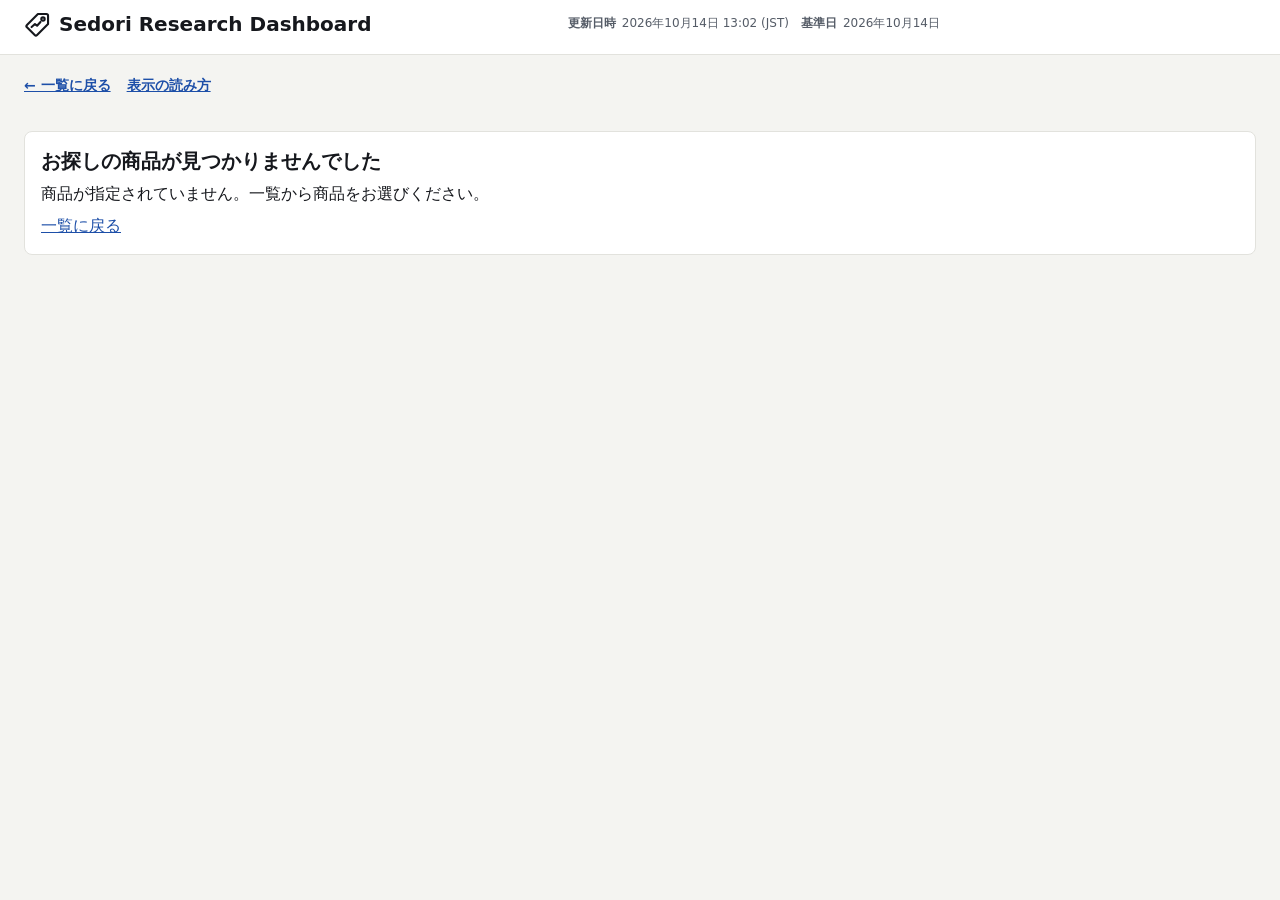
==== commit 3cb22ae4: "dashboard: update published data (2026-10-14 13:12 JST)" ====
--- a/product.html
+++ b/product.html
@@ -6,7 +6,7 @@
 <meta name="color-scheme" content="light dark">
 <meta name="referrer" content="no-referrer">
 <meta http-equiv="Content-Security-Policy" content="default-src 'none'; script-src 'self'; style-src 'self' https://fonts.googleapis.com; font-src https://fonts.gstatic.com; connect-src 'self'; img-src 'self'; base-uri 'none'; form-action 'none'">
-<meta name="description" content="商品ごとの受付状況、締切、発売日、出典をまとめた詳細ページです。購入のおすすめや利益の予測は含みません。">
+<meta name="description" content="商品ごとの受付状況、締切、発売日、出典と、成約データにもとづく暫定の利益試算をまとめた詳細ページです。購入のおすすめではありません。">
 <title>商品詳細 | Sedori Research Dashboard</title>
 <link rel="preconnect" href="https://fonts.googleapis.com">
 <link rel="preconnect" href="https://fonts.gstatic.com" crossorigin>
@@ -22,7 +22,7 @@
       <p class="site-title"><a href="index.html">Sedori Research Dashboard</a></p>
     </div>
     <p class="site-meta">
-      <span class="site-meta-item"><span class="site-meta-lbl">更新日時</span><span id="generated-at">—</span></span>
+      <span class="site-meta-item site-meta-item--gen"><span class="site-meta-lbl">更新日時</span><span id="generated-at">—</span></span>
       <span class="site-meta-item"><span class="site-meta-lbl">基準日</span><span id="as-of">—</span></span>
     </p>
   </div>
@@ -47,10 +47,10 @@
 
   <article class="detail" id="detail" hidden></article>
 
-  <footer class="site-footer">
-    <p>公式サイトなどの公開情報をもとに作成しています。購入のおすすめ、利益の予測、点数やランキングは含みません。利益の自動評価は行っていません。</p>
+  <footer class="site-footer" id="site-footer" hidden>
+    <p>公式サイトなどの公開情報をもとに作成しています。利益の試算は成約データにもとづく暫定のもので、購入のおすすめや指示ではありません。</p>
     <p>「定価」はメーカーなどが公式に発表した価格で、仕入れ値ではありません。「取得原価」は購入経路ごとに金額の裏付けが取れた場合のみ表示しています。</p>
-    <p>確認が取れていない項目は表示していません（「なし」や「0」という意味ではありません）。発売日が月までしか公表されていない場合は、月のまま表示しています。</p>
+    <p>載っていない項目は、まだ確かめていない項目です（「なし」や「0」という意味ではありません）。発売日が月までしか公表されていない場合は、月のまま表示しています。</p>
   </footer>
 </main>
 
--- a/assets/style.css
+++ b/assets/style.css
@@ -29,6 +29,7 @@
   --fg-muted: #555c67;
   --border: #e2e2dd;
   --border-strong: #c9c9c2;
+  --border-control: #7a8291;
   --dash: #8f96a1;
   --ink: #16181d;
   --on-ink: #ffffff;
@@ -39,6 +40,7 @@
   --open-bg: #e3f4eb;
   --closing: #a94400;
   --closing-bg: #fcecdd;
+  --caution: #8a5200;
   --urgent: #b3261e;
   --urgent-bg: #fcebea;
   --pending: #1b5db3;
@@ -103,6 +105,7 @@
     --fg-muted: #a9b0bc;
     --border: #2a2f37;
     --border-strong: #3d434e;
+    --border-control: #6d7686;
     --dash: #6f7785;
     --ink: #eceef2;
     --on-ink: #111317;
@@ -112,6 +115,7 @@
     --open-bg: #123527;
     --closing: #ffb26b;
     --closing-bg: #3a2512;
+    --caution: #e6b450;
     --urgent: #ff8c82;
     --urgent-bg: #3d1a17;
     --pending: #8ab8ff;
@@ -148,9 +152,9 @@
 :root[data-theme="dark"] {
   color-scheme: dark;
   --bg: #111317; --surface: #181b20; --sunken: #0d0f12; --media-bg: #22262d;
-  --fg: #eceef2; --fg-muted: #a9b0bc; --border: #2a2f37; --border-strong: #3d434e; --dash: #6f7785;
+  --fg: #eceef2; --fg-muted: #a9b0bc; --border: #2a2f37; --border-strong: #3d434e; --border-control: #6d7686; --dash: #6f7785;
   --ink: #eceef2; --on-ink: #111317; --focus: #7fb0ff; --link: #9cc0ff;
-  --open: #56d39a; --open-bg: #123527; --closing: #ffb26b; --closing-bg: #3a2512;
+  --open: #56d39a; --open-bg: #123527; --closing: #ffb26b; --closing-bg: #3a2512; --caution: #e6b450;
   --urgent: #ff8c82; --urgent-bg: #3d1a17; --pending: #8ab8ff; --pending-bg: #142642;
   --closed: #a5adba; --closed-bg: #262a33; --flag: #c9a8f0; --flag-bg: #2a1f3d;
   --restock: #6fd3e2; --restock-bg: #10323a; --unverified: #ecc25c; --unverified-bg: #2a2413;
@@ -175,6 +179,12 @@
   line-height: var(--lh);
   font-feature-settings: "palt" 1;
   overflow-wrap: anywhere;
+  line-break: strict;
+}
+@supports (word-break: auto-phrase) {
+  .dfact-val, .feed-note, .pa-note, .pa-gates, .rail-note, .c-cat, .faq-list, .legend-list,
+  .profit-note, .sec-empty, .site-footer p, h2, summary, .ev-lead-title, .pchart-legend-name, .faq-a,
+  .today-why, .pa-hero-lbl, .pa-trust { word-break: auto-phrase; }
 }
 p, dl, dd, figure { margin: 0; }
 ul, ol { margin: 0; padding: 0; list-style: none; }
@@ -200,10 +210,12 @@
 .masthead-in { display: grid; gap: 2px 16px; padding-top: 2px; padding-bottom: 8px; }
 .brand { min-width: 0; }
 .site-title { font-size: var(--fs-m); font-weight: 700; line-height: var(--lh-tight); }
+.brand-logo { width: 1.35em; height: 1.35em; margin-right: 0.4em; flex: none; }
 .site-title a { display: inline-flex; align-items: center; min-height: var(--tap); color: var(--fg); text-decoration: none; }
 .site-purpose { display: none; font-size: var(--fs-s); color: var(--fg-muted); line-height: var(--lh-tight); }
 .site-meta { display: flex; flex-wrap: wrap; gap: 0 12px; font-size: var(--fs-xs); color: var(--fg-muted); }
 .site-meta-item { display: inline-flex; gap: 6px; white-space: nowrap; }
+@media (max-width: 759px) { .site-meta-item--gen { display: none; } }
 .site-meta-lbl { font-weight: 700; }
 .masthead-search input { width: 100%; }
 
@@ -248,35 +260,41 @@
 
 /* ------------------------------------------------------- 04 editorial feed */
 .strip {
-  display: flex;
-  align-items: center;
-  gap: 4px;
+  display: grid;
+  grid-template-columns: repeat(4, minmax(0, 1fr));
+  gap: 6px;
   margin: 12px 0;
-  overflow-x: auto;
-  scrollbar-width: none;
-}
-.strip-lbl { flex: none; font-size: var(--fs-xs); font-weight: 700; color: var(--fg-muted); padding-right: 4px; }
+}
 .kpi {
-  flex: none;
-  display: inline-flex;
-  align-items: baseline;
-  gap: 6px;
-  min-height: var(--tap);
-  padding: 0 12px;
-  border: 1px solid var(--border);
-  border-radius: var(--r-pill);
+  display: grid;
+  justify-items: start;
+  align-content: center;
+  gap: 0;
+  min-height: 56px;
+  padding: 6px 10px;
+  border: 1px solid var(--border-control);
+  border-radius: var(--r-md);
   background: var(--surface);
   color: var(--fg);
-}
-.kpi-label { font-size: var(--fs-s); }
-.kpi-num { font-size: var(--fs-m); font-weight: 700; font-variant-numeric: tabular-nums; }
-.kpi:hover { border-color: var(--border-strong); }
+  text-align: left;
+}
+.kpi-label { order: 2; font-size: var(--fs-xs); color: var(--fg-muted); white-space: nowrap; }
+.kpi-num { order: 1; font-size: var(--fs-l); font-weight: 700; line-height: 1.2; font-variant-numeric: tabular-nums; }
+.kpi:hover { border-color: var(--border-control); }
 .kpi[data-chip][aria-pressed="true"] { background: var(--ink); border-color: var(--ink); color: var(--on-ink); }
+.kpi[data-chip][aria-pressed="true"] .kpi-label { color: inherit; }
 .kpi--closing .kpi-num { color: var(--urgent); }
-.kpi--closing[data-chip][aria-pressed="true"] .kpi-num { color: inherit; }
-.kpi.is-zero { color: var(--fg-muted); }
+.kpi--profit:not(.is-zero) .kpi-num { color: var(--open); }
+.kpi[data-chip][aria-pressed="true"] .kpi-num { color: inherit; }
+.kpi.is-zero .kpi-num { color: var(--fg-muted); }
 
 .layout { display: grid; gap: 28px; grid-template-columns: minmax(0, 1fr); }
+.explore-toggle { width: 100%; justify-content: center; }
+.explore-body { margin-top: 12px; }
+.feed-controls { display: flex; flex-wrap: wrap; gap: 8px; align-items: center; }
+.feed-controls .chips-row { flex: 1 1 100%; min-width: 0; flex-wrap: wrap; overflow: visible; margin-bottom: 0; }
+.feed-cat { flex: none; }
+.feed-cat select { min-width: 9em; }
 .layout > * { min-width: 0; }
 
 .sec-head { display: flex; flex-wrap: wrap; align-items: baseline; gap: 4px 12px; margin-bottom: 10px; }
@@ -300,6 +318,53 @@
   padding-bottom: 4px;
 }
 
+.recent-list { display: grid; background: var(--surface); border: 1px solid var(--border); border-radius: var(--r-md); }
+.recent-item {
+  /* R21H: flex, so a row without a state badge does not keep an empty column between the date and the name */
+  display: flex;
+  align-items: center;
+  gap: 4px 8px;
+  padding: 0 12px;
+  border-left: 3px solid transparent;
+}
+.recent-item + .recent-item { border-top: 1px solid var(--border); }
+/* R21H: lists no longer mark unverified rows with a dashed frame (the detail page states it) */
+.recent-day { flex: 0 0 3.4em; font-size: var(--fs-xs); color: var(--fg-muted); font-variant-numeric: tabular-nums; }
+.recent-badges { display: flex; flex: none; gap: 4px; }
+.recent-badges:empty { display: none; }
+.recent-link { flex: 1 1 auto; display: flex; align-items: center; min-height: var(--tap); min-width: 0; text-decoration: none; }
+.recent-name {
+  display: -webkit-box;
+  -webkit-box-orient: vertical;
+  -webkit-line-clamp: 2;
+  overflow: hidden;
+  color: var(--fg);
+  font-size: var(--fs-s);
+  font-weight: 700;
+  line-height: var(--lh-tight);
+  text-decoration: none;
+}
+.recent-link:hover .recent-name { text-decoration: underline; }
+
+/* a row that scrolls sideways shows 「›」 at its right edge while there is more (no gradient) */
+.can-scroll::after {
+  content: "›" / "";
+  position: sticky;
+  right: 0;
+  flex: none;
+  align-self: stretch;
+  display: flex;
+  align-items: center;
+  margin-left: auto;
+  padding: 0 6px;
+  background: var(--bg);
+  color: var(--fg-muted);
+  font-size: var(--fs-l);
+  font-weight: 700;
+  pointer-events: none;
+}
+.topnav-list.can-scroll::after { background: var(--surface); }
+
 .chips-row {
   display: flex;
   gap: 6px;
@@ -315,7 +380,7 @@
   gap: 6px;
   min-height: var(--tap);
   padding: 0 14px;
-  border: 1px solid var(--border-strong);
+  border: 1px solid var(--border-control);
   border-radius: var(--r-pill);
   background: var(--surface);
   color: var(--fg);
@@ -401,12 +466,73 @@
   overflow: hidden;
   background: var(--media-bg);
   border-radius: var(--r-sm);
+  box-shadow: inset 0 0 0 1px var(--border);
+}
+.pmedia--thumb { width: 72px; height: 72px; }
+/* R21F: title art in a list wears a short corner tag instead of a caption line */
+.pmedia-tag {
+  position: absolute;
+  top: 4px;
+  left: 4px;
+  padding: 1px 6px;
+  border-radius: var(--r-sm);
+  background: var(--surface);
+  color: var(--fg-muted);
+  font-size: var(--fs-xs);
+  line-height: var(--lh-tight);
+  box-shadow: 0 0 0 1px var(--border);
 }
 .credit-host { display: block; overflow: hidden; text-overflow: ellipsis; white-space: nowrap; }
 .pmedia-img { display: block; width: 100%; height: 100%; object-fit: contain; }
 .pmedia .thumb { display: block; width: 100%; height: 100%; }
 .pmedia .thumb svg { display: block; width: 100%; height: 100%; }
-.pmedia.is-tile .thumb { padding: 18%; }
+.pmedia.is-tile .thumb { padding: 0; }
+/* the cover shown when a product has no photo yet (its background is drawn in SVG) */
+.pmedia .thumb--cover {
+  position: relative; display: flex; align-items: center; justify-content: center;
+  width: 100%; height: 100%; overflow: hidden; container-type: size;
+  color: hsl(var(--tile-h, 222) 48% 22%);
+}
+.pmedia .thumb--cover svg.thumb-bg { position: absolute; inset: 0; width: 100%; height: 100%; }
+.thumb-bg .tb-base { fill: hsl(var(--tile-h, 222) 52% 86%); }
+.thumb-bg .tb-hi { fill: hsl(var(--tile-h, 222) 60% 91%); }
+.thumb-bg .tb-lo { fill: hsl(calc(var(--tile-h, 222) + 30) 46% 80%); }
+.thumb-bg .tb-frame { fill: none; stroke: hsl(0 0% 100% / .65); stroke-width: 1.2; }
+.thumb--cover .thumb-piece { letter-spacing: 0; }
+@media (prefers-color-scheme: dark) {
+  :root:not([data-theme="light"]) .thumb-bg .tb-base { fill: hsl(var(--tile-h, 222) 26% 24%); }
+  :root:not([data-theme="light"]) .thumb-bg .tb-hi { fill: hsl(var(--tile-h, 222) 26% 29%); }
+  :root:not([data-theme="light"]) .thumb-bg .tb-lo { fill: hsl(calc(var(--tile-h, 222) + 30) 24% 20%); }
+  :root:not([data-theme="light"]) .thumb-bg .tb-frame { stroke: hsl(0 0% 100% / .18); }
+  :root:not([data-theme="light"]) .pmedia .thumb--cover { color: hsl(var(--tile-h, 222) 45% 88%); }
+}
+:root[data-theme="dark"] .thumb-bg .tb-base { fill: hsl(var(--tile-h, 222) 26% 24%); }
+:root[data-theme="dark"] .thumb-bg .tb-hi { fill: hsl(var(--tile-h, 222) 26% 29%); }
+:root[data-theme="dark"] .thumb-bg .tb-lo { fill: hsl(calc(var(--tile-h, 222) + 30) 24% 20%); }
+:root[data-theme="dark"] .thumb-bg .tb-frame { stroke: hsl(0 0% 100% / .18); }
+:root[data-theme="dark"] .pmedia .thumb--cover { color: hsl(var(--tile-h, 222) 45% 88%); }
+.thumb--cover .thumb-label {
+  position: relative; z-index: 1; display: grid; gap: 4cqmin; justify-items: center;
+  padding: 0 7%; max-width: 100%; box-sizing: border-box; text-align: center;
+}
+.thumb--cover .thumb-title {
+  font-weight: 800; letter-spacing: 0.02em; line-height: 1.22;
+  font-size: clamp(10px, calc(var(--fit, 15) * 1cqmin), 40px);
+  display: -webkit-box; -webkit-box-orient: vertical; -webkit-line-clamp: 3; overflow: hidden;
+}
+/* a piece (one run of katakana, kanji, Latin…) never breaks inside */
+.thumb--cover .thumb-piece { white-space: nowrap; }
+.thumb--cover .thumb-kicker {
+  max-width: 100%; overflow: hidden; text-overflow: ellipsis;
+  padding: 0.15em 0.7em; border-radius: 999px; background: hsl(0 0% 100% / 0.6);
+  font-size: clamp(8px, 7cqmin, 16px); font-weight: 700; line-height: 1.3; white-space: nowrap;
+}
+/* on a small tile the name alone; the category is beside the card anyway */
+@container (max-width: 120px) { .thumb--cover .thumb-kicker { display: none; } }
+.pmedia .thumb--cover svg.thumb-mark {
+  position: absolute; z-index: 1; right: 11%; bottom: 11%; width: 13cqmin; height: 13cqmin; opacity: 0.5;
+}
+.pmedia .thumb--cover svg.thumb-mark--solo { position: relative; right: auto; bottom: auto; width: 34cqmin; height: 34cqmin; }
 .pmedia-note, .pmedia-credit {
   position: absolute;
   left: 0;
@@ -427,7 +553,6 @@
 .card--featured .cta-host { display: none; }
 .pmedia--featured { height: 150px; }
 .pmedia--featured.is-tile { height: 88px; }
-.pmedia--featured.is-tile .thumb { padding: 6px 0 22px; }
 .f-deadline {
   display: flex;
   flex-wrap: wrap;
@@ -445,8 +570,8 @@
    line holds the 類似品 summary, one quiet outbound link and the 「印」 menu. */
 .card--feed {
   display: grid;
-  grid-template-columns: minmax(0, 1fr) auto auto;
-  grid-template-areas: "main main main" "bt ext mark";
+  grid-template-columns: minmax(0, 1fr) auto auto auto;
+  grid-template-areas: "main main main main" "bt upd ext mark";
   align-items: center;
   gap: 8px;
   padding: 8px 12px 12px;
@@ -481,6 +606,7 @@
 .card--feed .card-action--ext::after { content: " ↗"; }
 .card--feed .cta-host { display: none; }
 .card--feed .mark-menu { grid-area: mark; z-index: 3; }
+.row-upd { grid-area: upd; font-size: var(--fs-xs); color: var(--fg-muted); white-space: nowrap; font-variant-numeric: tabular-nums; }
 .card--feed .mark-sum { position: relative; min-width: var(--tap); margin: -12px 0; padding: 0 8px; border: 0; font-size: var(--fs-xs); }
 .card--feed .mark-sum::after { content: ""; position: absolute; inset: 10px 0; border: 1px dashed var(--border-strong); border-radius: var(--r-sm); }
 .card--feed .mark-menu.is-marked .mark-sum::after { border-style: solid; border-color: var(--flag); }
@@ -550,7 +676,7 @@
 }
 .bt-line-lbl { font-weight: 700; color: var(--fg); }
 .bt-line-val { color: var(--fg); min-width: 0; overflow: hidden; text-overflow: ellipsis; }
-.bt-line-warn { color: var(--urgent); font-weight: 700; }
+.bt-line-warn { color: var(--caution); font-weight: 700; }
 .bt-line-how { display: inline-flex; align-items: center; min-height: var(--tap); margin: -10px 0; font-weight: 700; }
 .bt-spark { display: inline-flex; align-items: center; gap: 6px; }
 .bt-spark-svg { display: block; width: 64px; height: 16px; overflow: visible; }
@@ -565,7 +691,7 @@
   gap: 6px;
   min-height: var(--tap);
   padding: 0 12px;
-  border: 1px solid var(--border-strong);
+  border: 1px solid var(--border-control);
   border-radius: var(--r-sm);
   background: var(--surface);
   color: var(--fg);
@@ -576,7 +702,7 @@
 }
 .card-action:hover { border-color: var(--fg-muted); }
 .card-actions .card-action--detail { border-color: var(--ink); }
-.card-action--ext { border-color: var(--border); font-weight: 400; }
+.card-action--ext { border-color: var(--border-control); font-weight: 400; }
 .cta-host { font-size: var(--fs-xs); font-weight: 400; color: var(--fg-muted); overflow: hidden; text-overflow: ellipsis; max-width: 12em; }
 
 /* the reader's own mark: a small tag menu, never the ●◐○－ of 買いの目安 */
@@ -615,7 +741,7 @@
 .mark-btn {
   min-height: var(--tap);
   padding: 0 12px;
-  border: 1px solid var(--border-strong);
+  border: 1px solid var(--border-control);
   border-radius: var(--r-sm);
   background: var(--surface);
   font-size: var(--fs-s);
@@ -705,7 +831,7 @@
   justify-items: center;
   min-height: var(--tap);
   padding: 4px;
-  border: 1px dashed var(--border-strong);
+  border: 1px dashed var(--border-control);
   border-radius: var(--r-sm);
   background: none;
   font-size: var(--fs-xs);
@@ -791,7 +917,6 @@
 .detail-hero { display: grid; gap: 16px; grid-template-columns: minmax(0, 1fr); }
 .detail-media { display: grid; gap: 6px; max-width: 280px; }
 .pmedia--hero { aspect-ratio: 1; width: 100%; }
-.pmedia--hero.is-tile { max-width: 160px; }
 .detail-credit { font-size: var(--fs-xs); color: var(--fg-muted); }
 .detail-hero-body { display: grid; gap: 12px; align-content: start; min-width: 0; }
 .detail-head { display: grid; gap: 6px; }
@@ -833,6 +958,11 @@
 }
 
 .detail-toc { position: sticky; top: 0; z-index: 10; background: var(--bg); padding: 6px 0; border-bottom: 1px solid var(--border); }
+@media (max-width: 759px) {
+  .detail-toc { position: static; }
+  .detail-toc-list { flex-wrap: wrap; overflow: visible; }
+  .detail-toc-list li { flex: 0 1 auto; }
+}
 .detail-toc-list { display: flex; gap: 4px 14px; overflow-x: auto; scrollbar-width: none; }
 .detail-toc-list li { flex: none; }
 .detail-toc-list a { display: inline-flex; align-items: center; min-height: var(--tap); font-size: var(--fs-s); font-weight: 700; white-space: nowrap; }
@@ -955,7 +1085,7 @@
 .bt-outlook-row { display: grid; gap: 2px; padding-top: 6px; border-top: 1px solid var(--border); font-size: var(--fs-s); }
 .bt-outlook-h { font-weight: 700; }
 .bt-notes { display: grid; gap: 4px; padding-left: 1.2em; list-style: disc; font-size: var(--fs-xs); color: var(--fg-muted); }
-.bt-note-warn { color: var(--urgent); font-weight: 700; }
+.bt-note-warn { color: var(--caution); font-weight: 700; }
 .cmp-box { display: grid; gap: 6px; }
 .cmp-details summary, .pchart-table summary, .ev-more summary, .howcount-sum {
   display: flex;
@@ -1062,7 +1192,7 @@
   color: inherit;
   min-height: var(--tap);
   padding: 0 10px;
-  border: 1px solid var(--border-strong);
+  border: 1px solid var(--border-control);
   border-radius: var(--r-sm);
   background: var(--surface);
   min-width: 0;
@@ -1089,7 +1219,7 @@
 .btn--primary { background: var(--ink); color: var(--on-ink); }
 .btn--primary:hover { background: var(--ink); }
 .btn--primary .cta-host { color: inherit; opacity: .8; }
-.btn--quiet { border-color: var(--border-strong); }
+.btn--quiet { border-color: var(--border-control); }
 .toolbar {
   display: grid;
   gap: 8px;
@@ -1146,15 +1276,12 @@
 
 /* 未検証 rows: a dashed frame plus the explicit 未検証 badge (no tint, so a mostly-unverified
    list does not turn into one yellow block) */
-.card--featured.is-unverified { border-style: dashed; border-color: var(--unverified-line); }
-.card--feed.is-unverified, .card--row.is-unverified { border-left: 3px dashed var(--unverified-line); }
 
 /* deadline urgency: only rows with a closing_soon_band get it (app.js) */
 .f-deadline.is-urgent .f-date, .f-deadline.is-urgent .f-rel, .cell.is-urgent .val, .detail-deadline.is-urgent .price-val { color: var(--urgent); }
 .f-deadline.is-soon .f-rel, .cell.is-soon .val, .detail-deadline.is-soon .price-val { color: var(--closing); }
 .f-deadline.is-unconfirmed .f-date, .deadline-rel.is-unconfirmed { color: var(--fg-muted); }
 .f-deadline.is-unconfirmed .f-rel { color: var(--fg-muted); }
-.f-deadline.is-unconfirmed .f-rel::after { content: "・要確認"; font-weight: 400; font-size: var(--fs-xs); }
 .f-rel.is-passed { color: var(--fg-muted); font-weight: 400; }
 .cell.is-urgent .deadline-rel { color: var(--urgent); }
 .cell.is-soon .deadline-rel { color: var(--closing); }
@@ -1207,7 +1334,13 @@
 /* detail page on a phone: 名前・状態・締切・定価・行き先 first, a small picture after them */
 @media (max-width: 759px) {
   .detail-media { order: 2; max-width: 200px; }
-}
+  .detail-head { display: grid; grid-template-columns: minmax(0, 1fr) 72px; gap: 0 12px; align-items: start; }
+  .detail-head > :not(.detail-thumb) { grid-column: 1; }
+  .detail-thumb { grid-column: 2; grid-row: 1 / span 3; width: 72px; height: 72px; }
+}
+@media (min-width: 760px) { .detail-thumb { display: none; } }
+/* a phone shows the picture once, beside the title; the large frame keeps only its credit line */
+@media (max-width: 759px) { .detail-media .pmedia--hero { display: none; } .detail-media { order: 3; } }
 
 @media (min-width: 760px) {
   .shell { padding-left: 24px; padding-right: 24px; }
@@ -1219,7 +1352,6 @@
   .masthead-search { grid-column: 1 / -1; }
   .detail-hero { grid-template-columns: 300px minmax(0, 1fr); align-items: start; }
   .detail-media { max-width: none; }
-  .pmedia--hero.is-tile { max-width: none; }
   .detail-toc { top: 0; }
 }
 
@@ -1228,10 +1360,11 @@
   .masthead-search { grid-column: auto; }
   .layout {
     grid-template-columns: minmax(0, 1fr) var(--rail-w);
-    grid-template-areas: "today rail" "feed rail" "all rail" "past rail";
+    grid-template-areas: "today rail" "recent rail" "feed rail" "all rail" "past rail";
     column-gap: 32px;
   }
   .today { grid-area: today; }
+  .recent { grid-area: recent; }
   .sec--feed { grid-area: feed; }
   .rail {
     grid-area: rail;
@@ -1280,6 +1413,12 @@
   .card--feed .bt-line-warn { min-width: 0; overflow: hidden; text-overflow: ellipsis; }
   .card--feed .bt-line-val .phrase-unit + .phrase-unit { display: none; }
   .card--feed .bt-line-how { order: -1; }
+  /* R21F: the 類似品 summary gets a full-width line of its own on a phone; sharing the action line cut it
+     to 「4件中3件ｶ」. The 更新 date comes back on the action line. */
+  .card--feed:has(> .bt-line) { grid-template-areas: "main main main main" "bt bt bt bt" ". upd ext mark"; }
+  .card--feed > .bt-line { flex-wrap: wrap; white-space: normal; }
+  .card--feed { row-gap: 4px; }
+  .card--feed .bt-line-val { overflow: visible; white-space: nowrap; }
 }
 
 /* medium widths: 締切 and 定価 move under the name, so the name keeps the width of the row */
@@ -1300,7 +1439,9 @@
     grid-template-areas: "thumb body" "ang body" "when when" "price price";
     grid-template-rows: auto 1fr auto auto;
   }
-  .card--feed { padding: 8px 8px 10px; row-gap: 6px; }
+  .card--feed { padding: 8px 8px; row-gap: 4px; }
+  /* R21F: the 類似品 line keeps one line; 「数え方」 is on the detail page the row opens */
+  .card--feed .bt-line-how { display: none; }
 }
 
 /* SCREENER ROW, wide: a dense seven-column table with a sticky header */
@@ -1367,7 +1508,7 @@
   white-space: nowrap;
   border: 0;
 }
-.skip-link { position: absolute; left: 8px; top: -60px; z-index: 50; padding: 8px 12px; background: var(--ink); color: var(--on-ink); border-radius: var(--r-sm); }
+.skip-link { position: absolute; left: 8px; top: -60px; z-index: 50; padding: 8px 12px; min-height: var(--tap); display: inline-flex; align-items: center; background: var(--ink); color: var(--on-ink); border-radius: var(--r-sm); }
 .skip-link:focus { top: 8px; }
 :focus-visible { outline: 3px solid var(--focus); outline-offset: 2px; }
 .card-main:focus-visible { outline-offset: -3px; }
@@ -1385,3 +1526,116 @@
   .pchart-key-line { border-top-color: CanvasText; }
   .pchart-key-dot { background: CanvasText; }
 }
+
+/* R21F: even two-line product names (no one-character last line) where supported */
+.c-name { text-wrap: pretty; }
+
+/* ---------------------------------------------------------------- R22 decision harness */
+/* 今日まず見る: stacked decision cards (no swipe rail) */
+#featured-list.featured { display: grid; grid-template-columns: minmax(0, 1fr); gap: 10px; overflow: visible; }
+@media (min-width: 900px) { #featured-list.featured { grid-template-columns: repeat(3, minmax(0, 1fr)); } }
+.card--decision { flex: none; }
+.card--decision .card-main { display: grid; gap: 8px; padding: 12px 14px 0; }
+.dc-head { display: flex; flex-wrap: wrap; gap: 6px; align-items: center; }
+.card--decision .c-name { display: block; -webkit-line-clamp: unset; max-height: none; overflow: visible; }
+.dc-name { display: inline-block; padding: 6px 0; font-size: var(--fs-m); font-weight: 700; color: var(--fg); text-decoration: none; }
+.dc-name:hover { text-decoration: underline; }
+.dchips { display: inline-flex; flex-wrap: wrap; gap: 6px; align-items: center; }
+.tier-chip { display: inline-flex; align-items: center; padding: 2px 8px; border-radius: 999px; font-size: var(--fs-xs);
+  font-weight: 700; border: 1px solid var(--border-strong); color: var(--fg); background: var(--surface); white-space: nowrap; }
+.tier-chip.tier--lead { background: var(--pending-bg); color: var(--pending); border-color: var(--pending); }
+.tier-chip.tier--pending, .tier-chip.tier--archive { color: var(--fg-muted); }
+/* only the lead state wears a badge; the others are a plain label so they never look like a button */
+.tier-chip:not(.tier--lead) { border-color: transparent; background: transparent; padding-left: 0; padding-right: 2px; }
+.conf-chip { font-size: var(--fs-xs); color: var(--fg-muted); white-space: nowrap; }
+.conf-chip.conf--high { color: var(--fg); font-weight: 700; }
+.dfacts { display: grid; gap: 2px; margin: 0; }
+.dfact { display: grid; grid-template-columns: 5.2em minmax(0, 1fr); gap: 8px; align-items: baseline; }
+.dfact-lbl { font-size: var(--fs-xs); color: var(--fg-muted); font-weight: 700; }
+.dfact-val { margin: 0; font-size: var(--fs-s); line-height: 1.5; }
+.dfact--when .dfact-val { font-weight: 700; }
+.dfact--risk .dfact-val { color: var(--caution); }
+.dfact--profit .pv-main { display: block; }
+.vs-cell--profit.is-neg .vs-val { color: var(--urgent); }
+.dfact--profit.is-neg .pv-main { color: var(--urgent); }
+.dfact--profit .pv-range { display: block; font-size: var(--fs-xs); font-weight: 400; color: var(--fg-muted); }
+.dfact--src .dfact-val { font-size: var(--fs-xs); color: var(--fg-muted); }
+.detail-decision { display: grid; gap: 8px; margin: 12px 0; padding: 12px 14px; border: 1px solid var(--border-strong);
+  border-radius: var(--r-md); background: var(--surface); }
+.detail-decision.tier-box--lead { border-color: var(--pending); }
+.row-upd.is-stale { color: var(--caution); }
+.legend-inline { display: flex; flex-wrap: wrap; gap: 4px 8px; align-items: center; margin-top: 4px; font-size: var(--fs-xs); }
+.fresh-chip { font-size: var(--fs-xs); color: var(--fg-muted); white-space: nowrap; }
+.fresh-chip.is-stale { color: var(--caution); }
+/* compact decision cards on a phone: the series line is on the detail page; the 類似品 line sits inside the card */
+@media (max-width: 639px) { .card--decision .c-cat { display: none; } .card--decision .card-main { gap: 6px; } }
+.card--decision > .bt-line { padding: 4px 14px 0; }
+.card--decision > .bt-line { flex-wrap: wrap; white-space: normal; }
+.card--decision .bt-line-val { overflow: visible; white-space: normal; }
+.card--decision .bt-spark { display: none; }
+/* the decision card states the price-drop risk once, in 注意点 */
+.card--decision .bt-line-warn { display: none; }
+@media (max-width: 639px) { .card--decision .bt-line-val .phrase-unit + .phrase-unit { display: none; } }
+
+/* ---------------------------------------------------------------- R22 profitability */
+.pbox { display: grid; gap: 10px; margin: 12px 0; padding: 12px 14px; border: 1px solid var(--border-strong);
+  border-radius: var(--r-md); background: var(--surface); }
+.pbox.pbox--compact { margin: 6px 0 0; padding: 0; border: 0; }
+.pa-title { margin: 0; font-size: var(--fs-m); }
+.pa-sub { margin: 4px 0 0; font-size: var(--fs-s); }
+.pa-head { display: grid; gap: 4px; }
+.pa-tags { display: flex; flex-wrap: wrap; gap: 6px; align-items: center; }
+.pa-provisional { font-size: var(--fs-xs); color: var(--fg-muted); border: 1px dashed var(--border-control); border-radius: var(--r-sm); padding: 0 6px; }
+.pa-hero { display: flex; flex-wrap: wrap; align-items: baseline; gap: 2px 10px; }
+.pa-hero-num { font-size: var(--fs-xl); font-weight: 700; line-height: 1.2; font-variant-numeric: tabular-nums; }
+.pa-hero.is-neg .pa-hero-num { color: var(--urgent); }
+.pa-hero--none .pa-hero-num { font-size: var(--fs-m); color: var(--fg-muted); }
+.pa-hero-lbl { font-size: var(--fs-xs); color: var(--fg-muted); }
+.pa-range, .pa-trust { margin: 0; font-size: var(--fs-s); font-variant-numeric: tabular-nums; }
+.pa-trust { color: var(--fg-muted); }
+.pa-more { display: grid; gap: 8px; border-top: 1px solid var(--border); padding-top: 4px; }
+.pa-more[open] { gap: 10px; }
+.pa-more > summary { list-style: none; font-weight: 700; color: var(--link); }
+.pa-more > summary::-webkit-details-marker { display: none; }
+.pa-more > summary::before { content: "＋"; display: inline-block; width: 1.4em; }
+.pa-more[open] > summary::before { content: "－"; }
+.pstate { display: inline-flex; padding: 2px 8px; border-radius: 999px; font-size: var(--fs-xs); font-weight: 700;
+  border: 1px solid var(--border-strong); background: var(--surface); color: var(--fg); }
+.pstate--profit_candidate { background: var(--fg); color: var(--surface); border-color: var(--fg); }
+.pstate--negative_margin, .pstate--avoid_risk { color: var(--urgent); border-color: var(--urgent); }
+.pa-why-box { display: grid; gap: 4px; }
+details.pa-breakdown > summary, details.pa-more > summary { cursor: pointer; min-height: var(--tap); display: flex; align-items: center; }
+.pa-table-wrap { overflow-x: auto; }
+.pa-table { border-collapse: collapse; width: 100%; font-size: var(--fs-s); font-variant-numeric: tabular-nums; }
+.pa-table th, .pa-table td { padding: 4px 6px; border-bottom: 1px solid var(--border); text-align: right; white-space: nowrap; }
+.pa-table th:first-child { text-align: left; color: var(--fg-muted); font-weight: 700; font-size: var(--fs-xs); }
+.pa-table thead th { color: var(--fg-muted); font-size: var(--fs-xs); }
+.pa-table td.is-neg { color: var(--urgent); }
+.pa-breakdown { display: grid; gap: 6px; }
+.pa-comp { padding: 6px 0; border-top: 1px solid var(--border); }
+.pa-comp-head { display: flex; justify-content: space-between; font-size: var(--fs-s); font-weight: 700; }
+.pa-comp.pa-comp--unscored .pa-comp-pts { color: var(--fg-muted); font-weight: 400; }
+.pa-reasons { margin: 4px 0 0; padding: 0; list-style: none; font-size: var(--fs-xs); display: grid; gap: 2px; }
+.pa-reasons .is-minus { color: var(--fg-muted); }
+.pa-gates, .pa-note { margin: 0; font-size: var(--fs-xs); color: var(--fg-muted); }
+.profit-summary { margin: 0 0 12px; }
+.today-why { margin: -4px 0 6px; font-size: var(--fs-xs); color: var(--fg-muted); line-height: 1.5; }
+.profit-note { display: grid; gap: 2px; padding: 10px 14px; border: 1px solid var(--border); border-radius: var(--r-md);
+  background: var(--surface); font-size: var(--fs-s); }
+.profit-note-head { font-size: var(--fs-s); }
+.profit-note-sub { font-size: var(--fs-xs); color: var(--fg-muted); line-height: 1.5; }
+.profit-note-go { justify-self: start; display: inline-flex; align-items: center; min-height: var(--tap); font-size: var(--fs-s); font-weight: 700; }
+@media (min-width: 760px) and (pointer: fine) {
+  .profit-note { grid-template-columns: auto 1fr auto; align-items: baseline; gap: 2px 12px; }
+  .profit-note-go { min-height: 0; }
+}
+.profit-list { display: grid; gap: 10px; margin: 10px 0 0; padding: 0; list-style: none; }
+.card--profit { padding: 12px 14px; }
+.pa-why { margin: 4px 0 0; font-size: var(--fs-s); }
+.dfact--profit .dfact-val { font-weight: 700; }
+.faq-wrap { display: grid; gap: 8px; margin: 28px 0 0; }
+.faq { margin: 0; padding: 4px 14px; border: 1px solid var(--border); border-radius: var(--r-md); background: var(--surface); }
+.faq[open] { padding-bottom: 12px; }
+.faq-a { font-size: var(--fs-s); line-height: 1.6; }
+.faq > summary { cursor: pointer; font-weight: 700; min-height: var(--tap); display: flex; align-items: center; }
+.faq-list { margin: 6px 0 0; padding-left: 1.2em; font-size: var(--fs-s); display: grid; gap: 4px; }
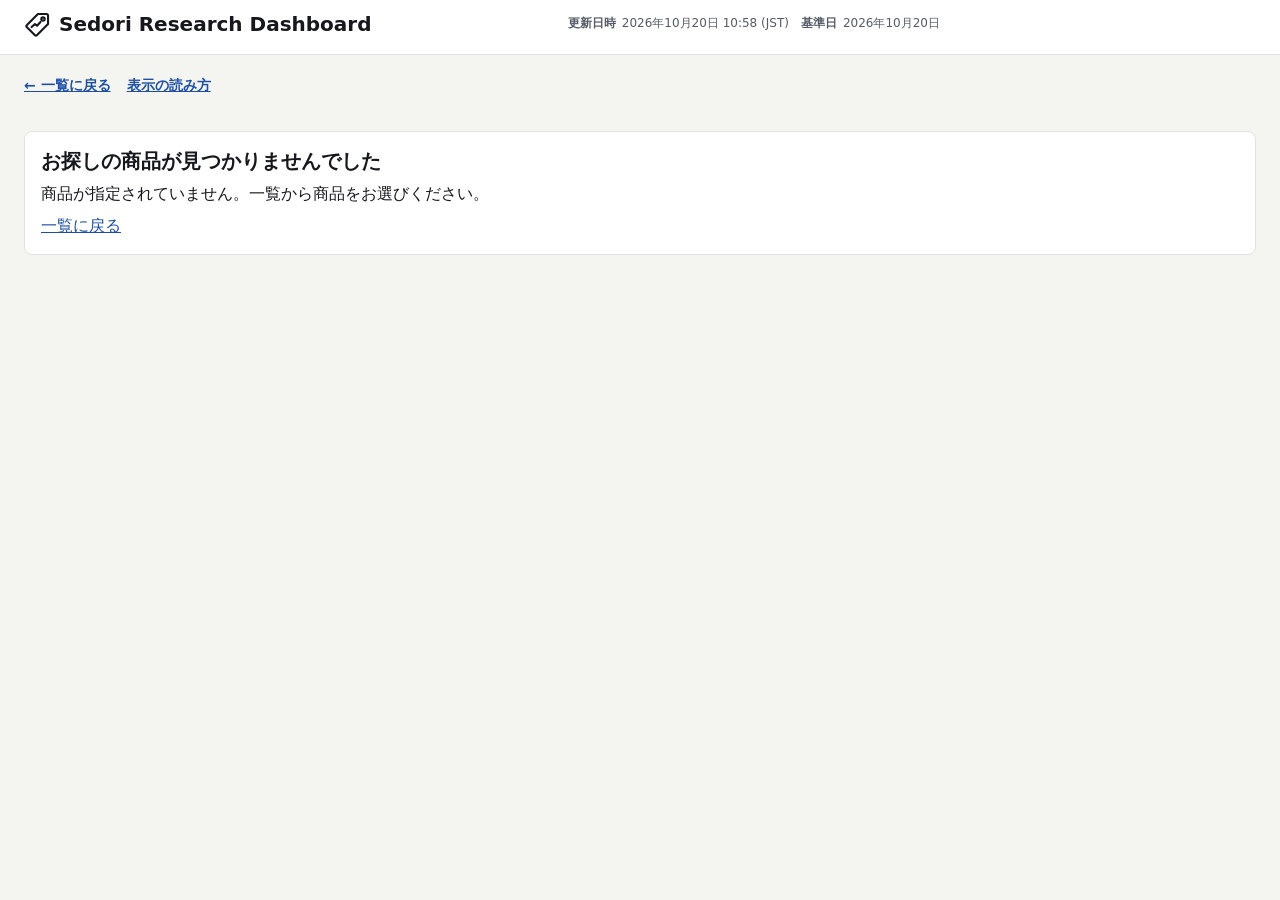
==== commit eaaffa8e: "dashboard: update published data (2026-10-20 11:10 JST)" ====
--- a/product.html
+++ b/product.html
@@ -50,7 +50,7 @@
   <footer class="site-footer" id="site-footer" hidden>
     <p>公式サイトなどの公開情報をもとに作成しています。利益の試算は成約データにもとづく暫定のもので、購入のおすすめや指示ではありません。</p>
     <p>「定価」はメーカーなどが公式に発表した価格で、仕入れ値ではありません。「取得原価」は購入経路ごとに金額の裏付けが取れた場合のみ表示しています。</p>
-    <p>載っていない項目は、まだ確かめていない項目です（「なし」や「0」という意味ではありません）。発売日が月までしか公表されていない場合は、月のまま表示しています。</p>
+    <p>発売日が月までしか公表されていない場合は、月のまま表示しています。</p>
   </footer>
 </main>
 
--- a/assets/style.css
+++ b/assets/style.css
@@ -1639,3 +1639,18 @@
 .faq-a { font-size: var(--fs-s); line-height: 1.6; }
 .faq > summary { cursor: pointer; font-weight: 700; min-height: var(--tap); display: flex; align-items: center; }
 .faq-list { margin: 6px 0 0; padding-left: 1.2em; font-size: var(--fs-s); display: grid; gap: 4px; }
+
+/* R27: effective-margin block */
+.pa-eff { margin: 0; overflow-wrap: anywhere; }
+.pa-eff-detail { margin: .4rem 0 .8rem; padding-bottom: .4rem; border-bottom: 1px solid var(--border); }
+.pa-eff p { margin: .1rem 0; line-height: 1.45; }
+.pa-eff-lbl { font-size: var(--fs-xs); color: var(--fg-muted); margin-right: .5rem; }
+.pa-eff-val { font-size: var(--fs-m); }
+.pa-eff--blocked_compliance, .pa-eff--negative_margin, .pa-eff--avoid_risk { color: var(--caution); }
+.pa-eff-cond { font-size: var(--fs-s); }
+.pa-eff-overlay { font-size: var(--fs-s); color: var(--caution); font-weight: 600; }
+.pa-eff-cond a { margin-left: .4rem; white-space: nowrap; }
+.pa-eff-score { font-weight: 600; }
+.pa-eff-list ul { margin: .1rem 0 .3rem 1.1rem; padding: 0; }
+.pa-eff-list li { font-size: var(--fs-s); }
+.pa-eff-note { font-size: var(--fs-xs); color: var(--fg-muted); }
